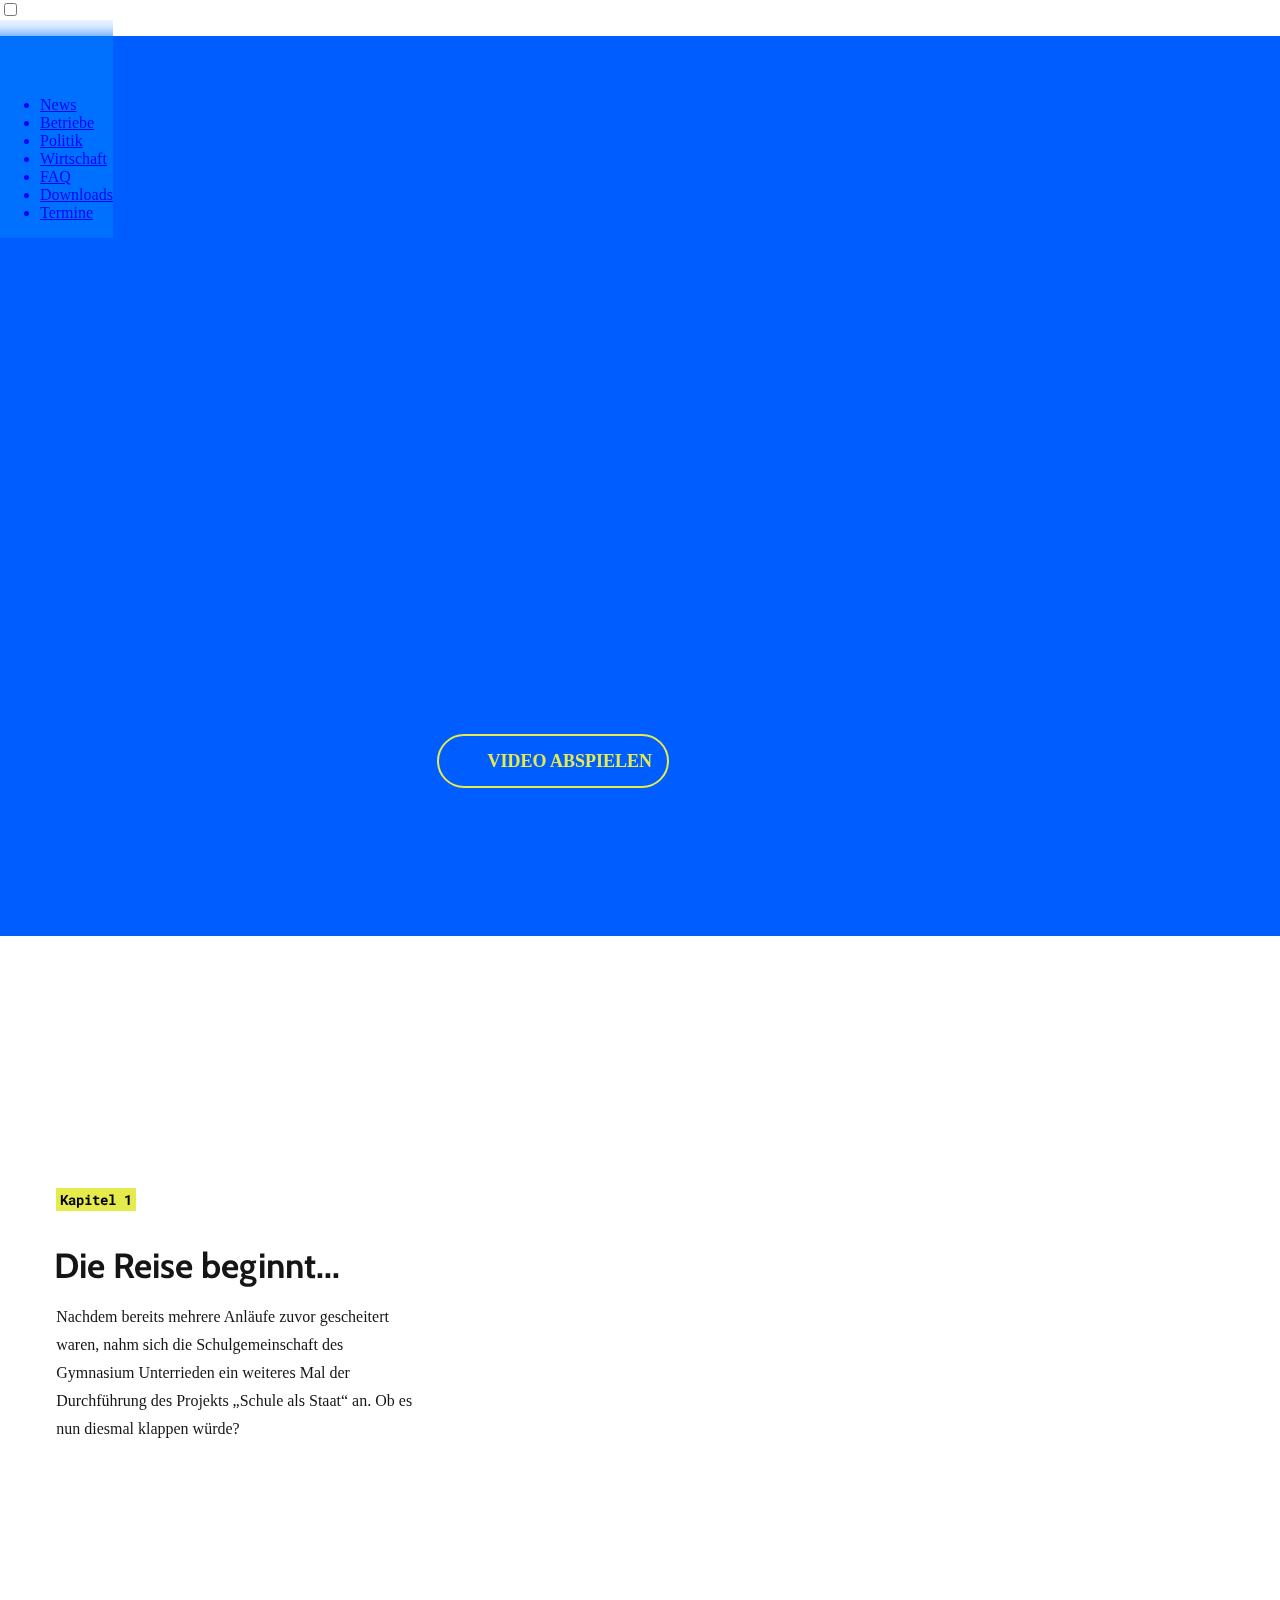
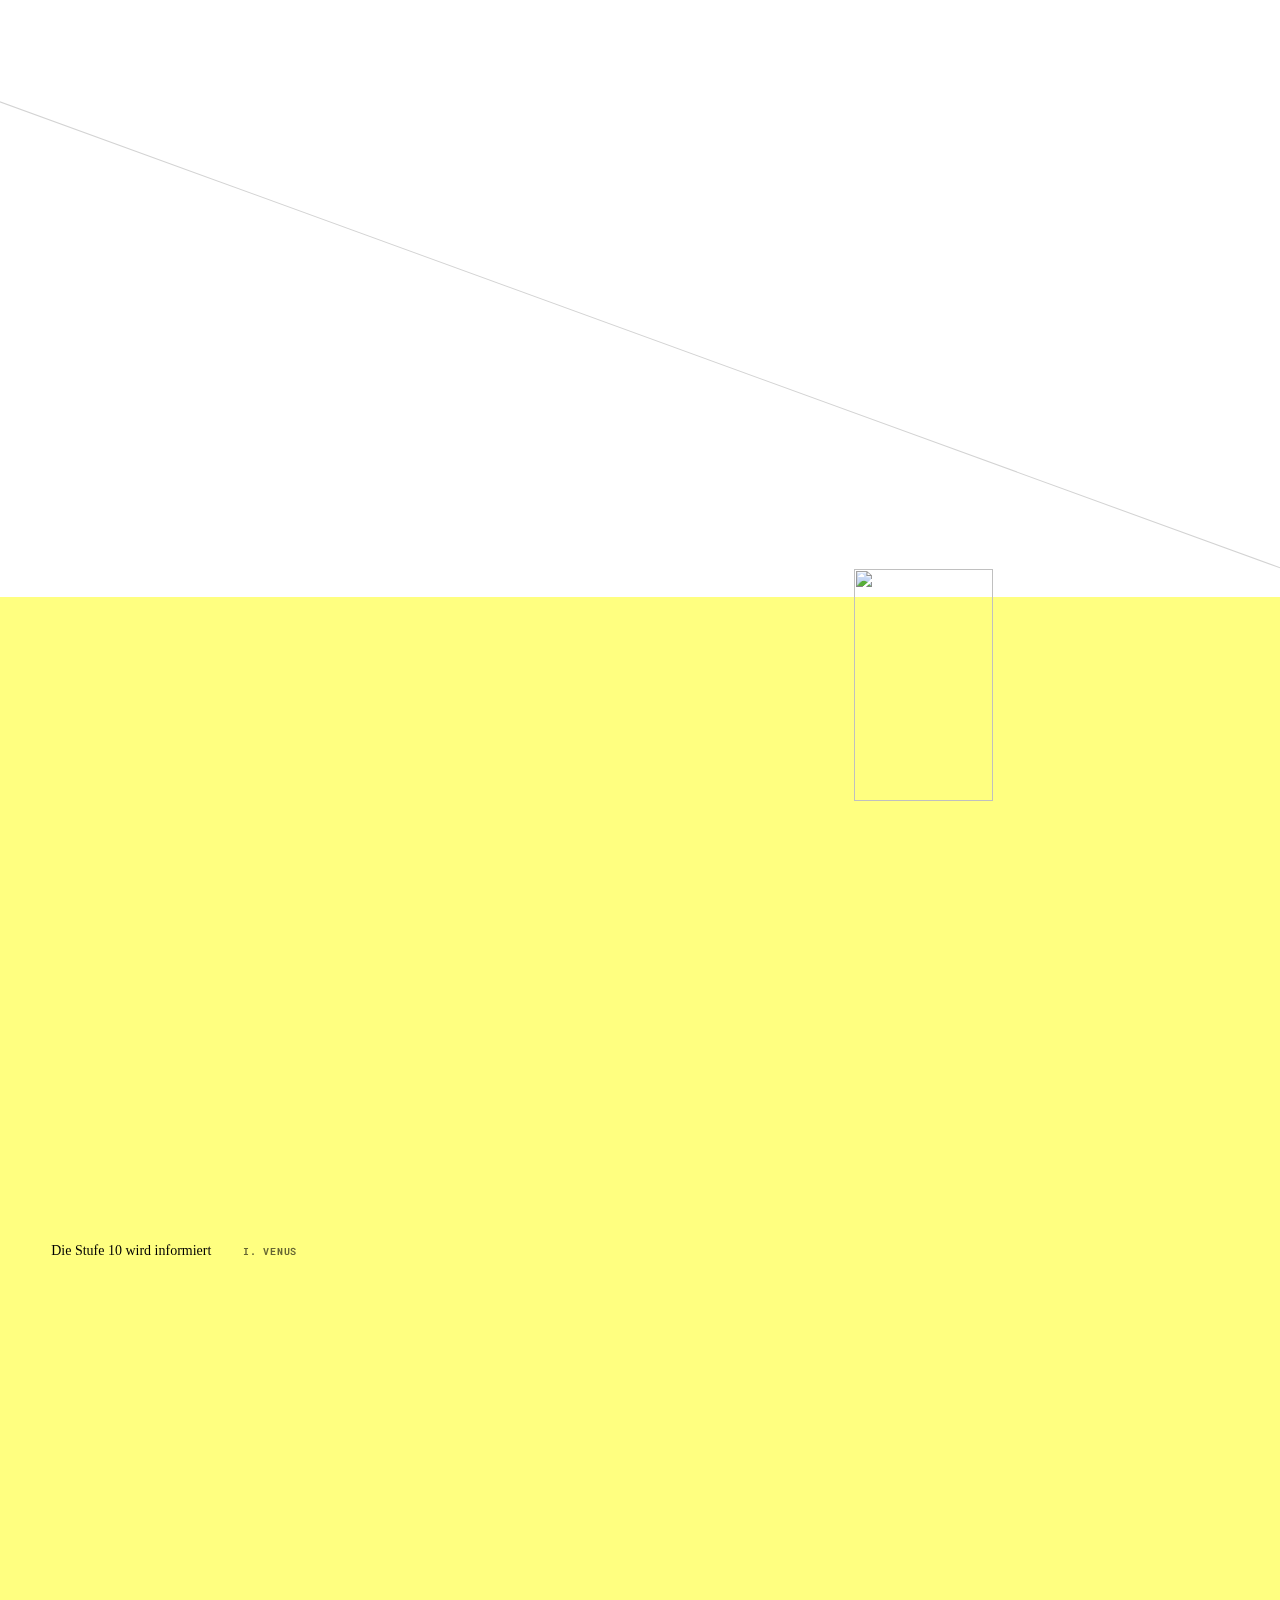
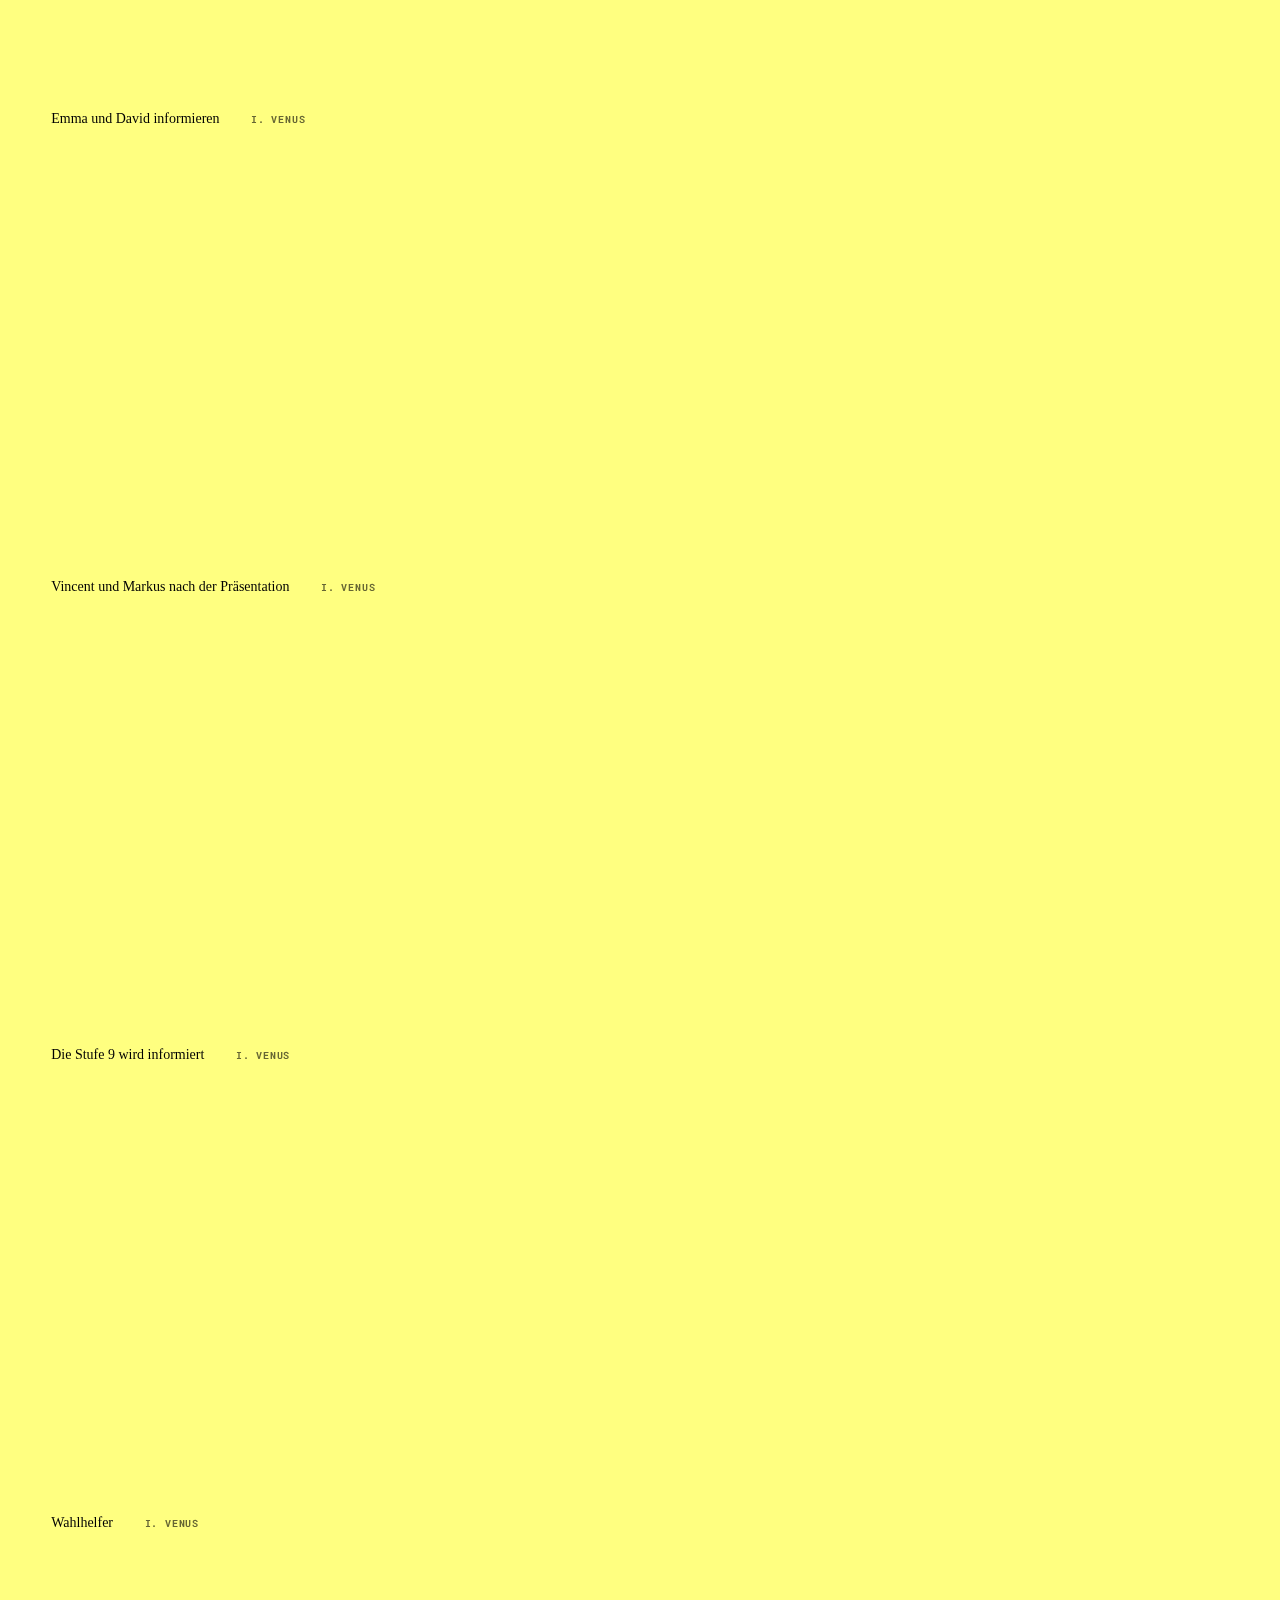
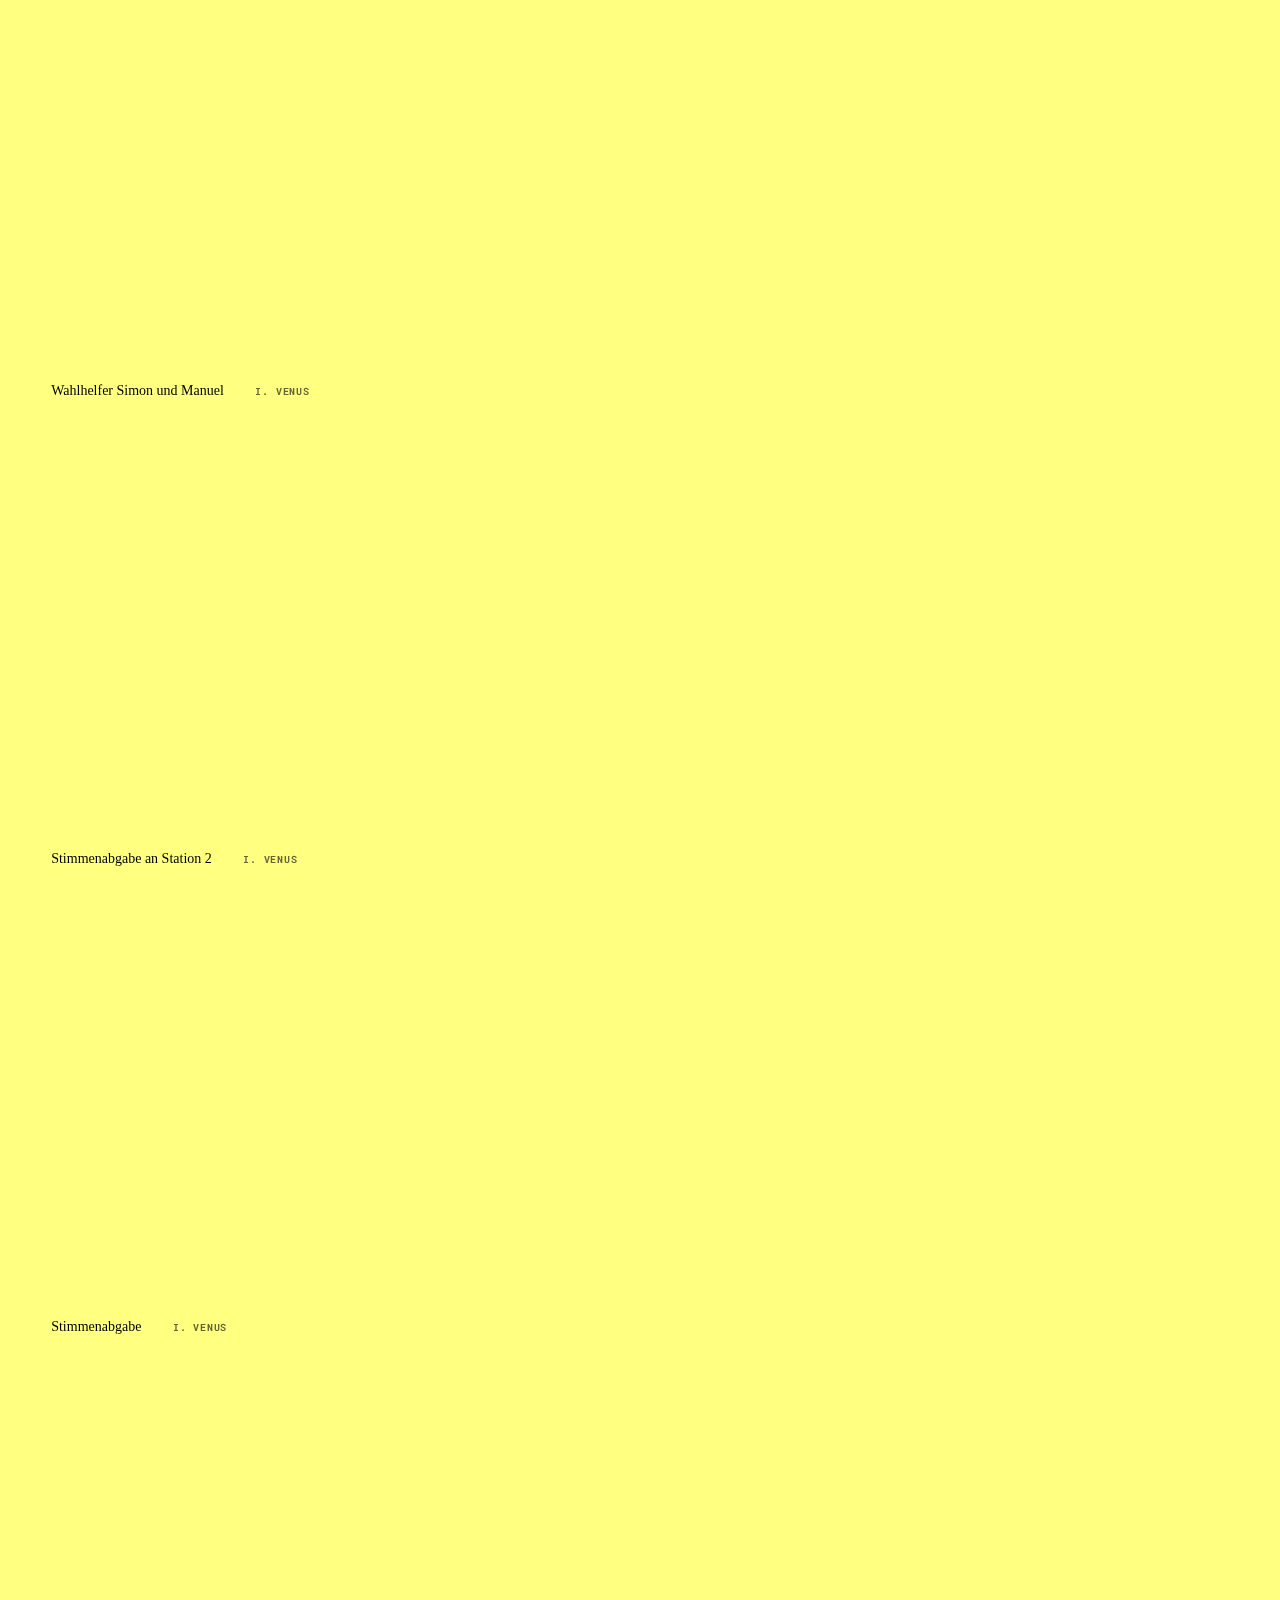
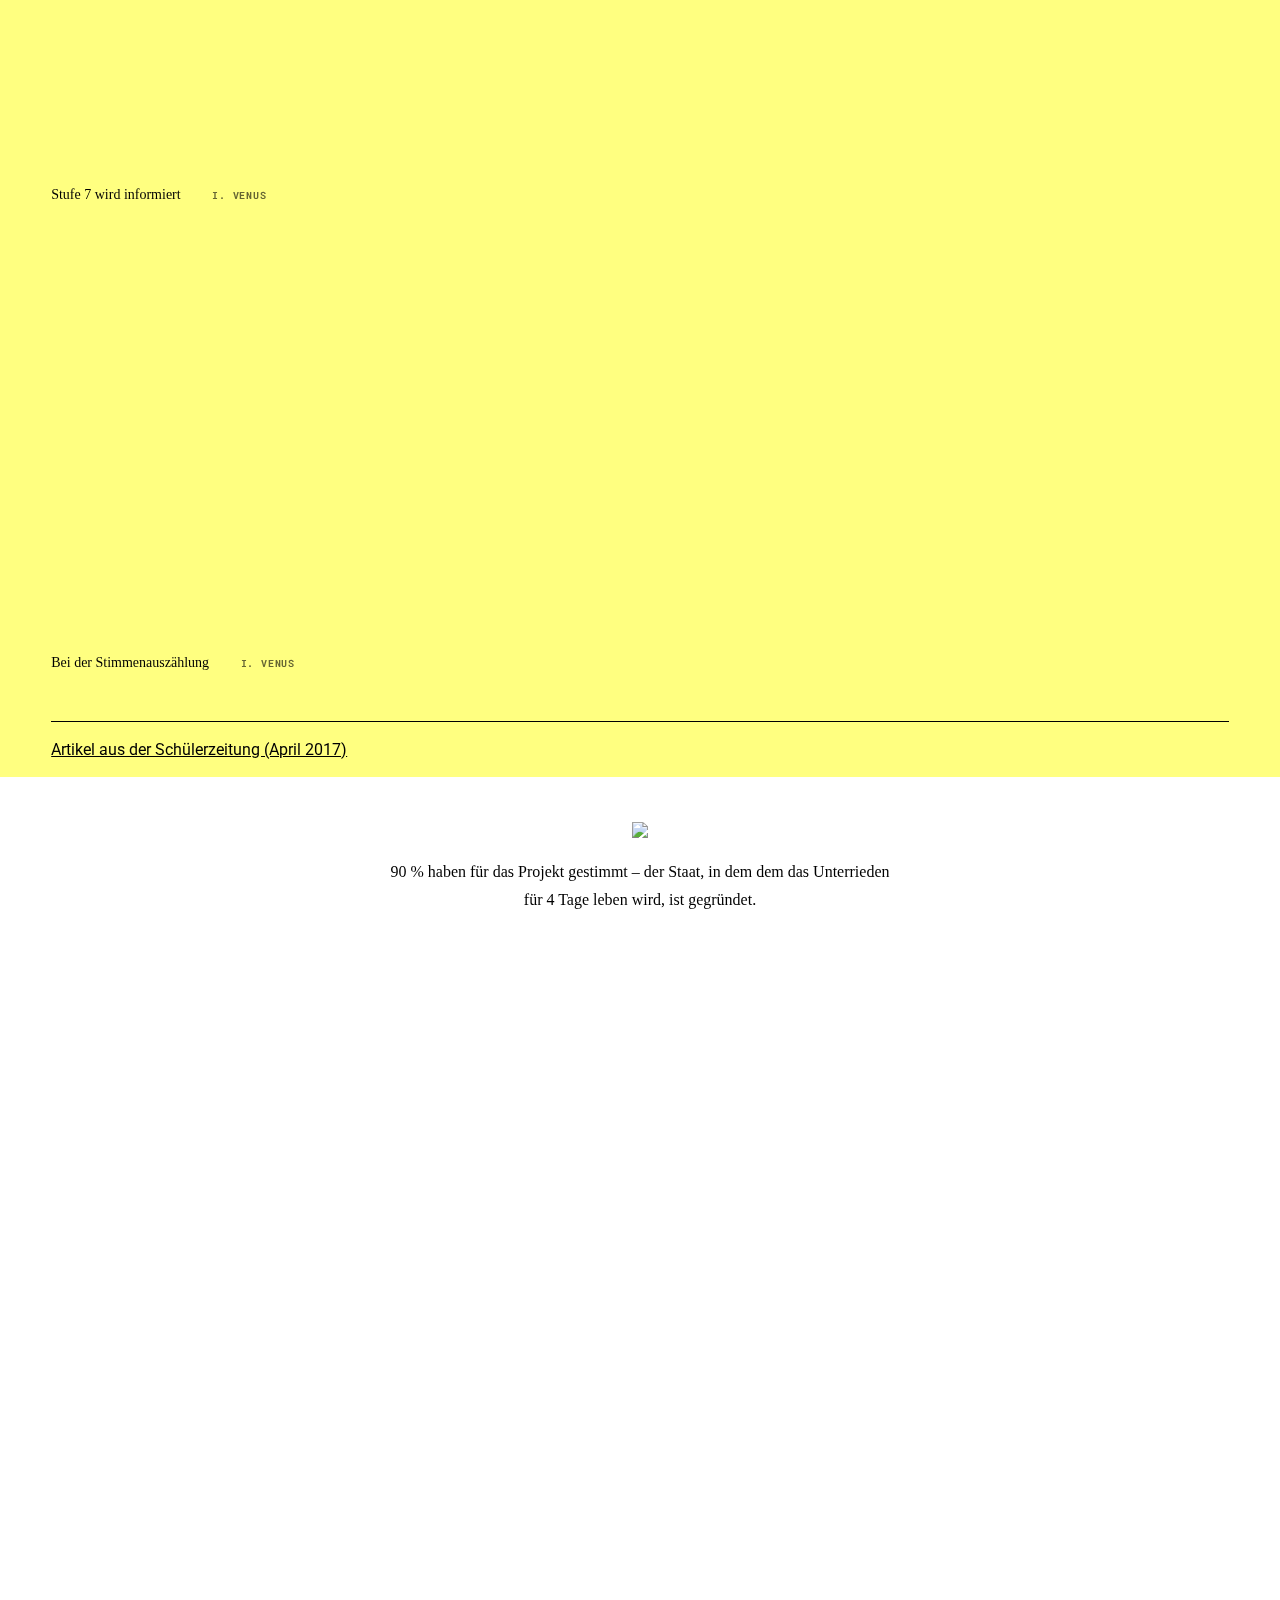
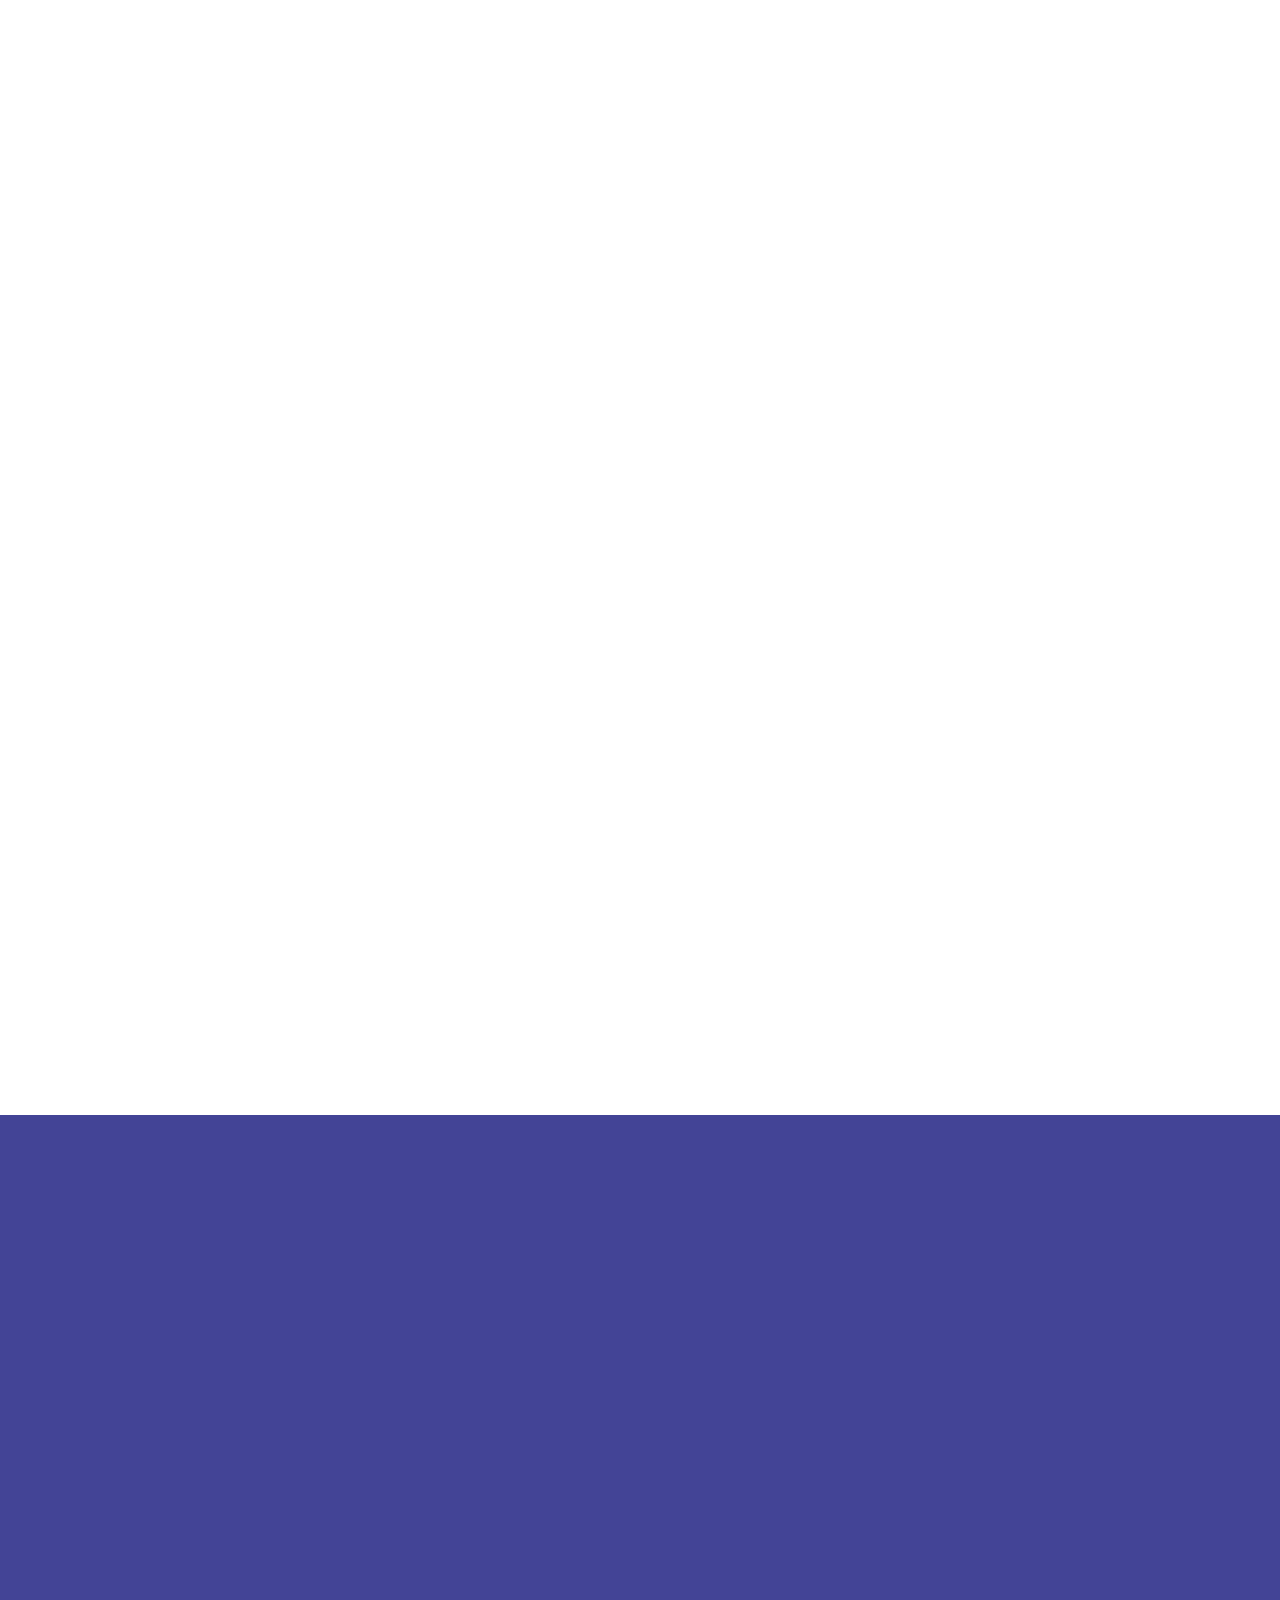
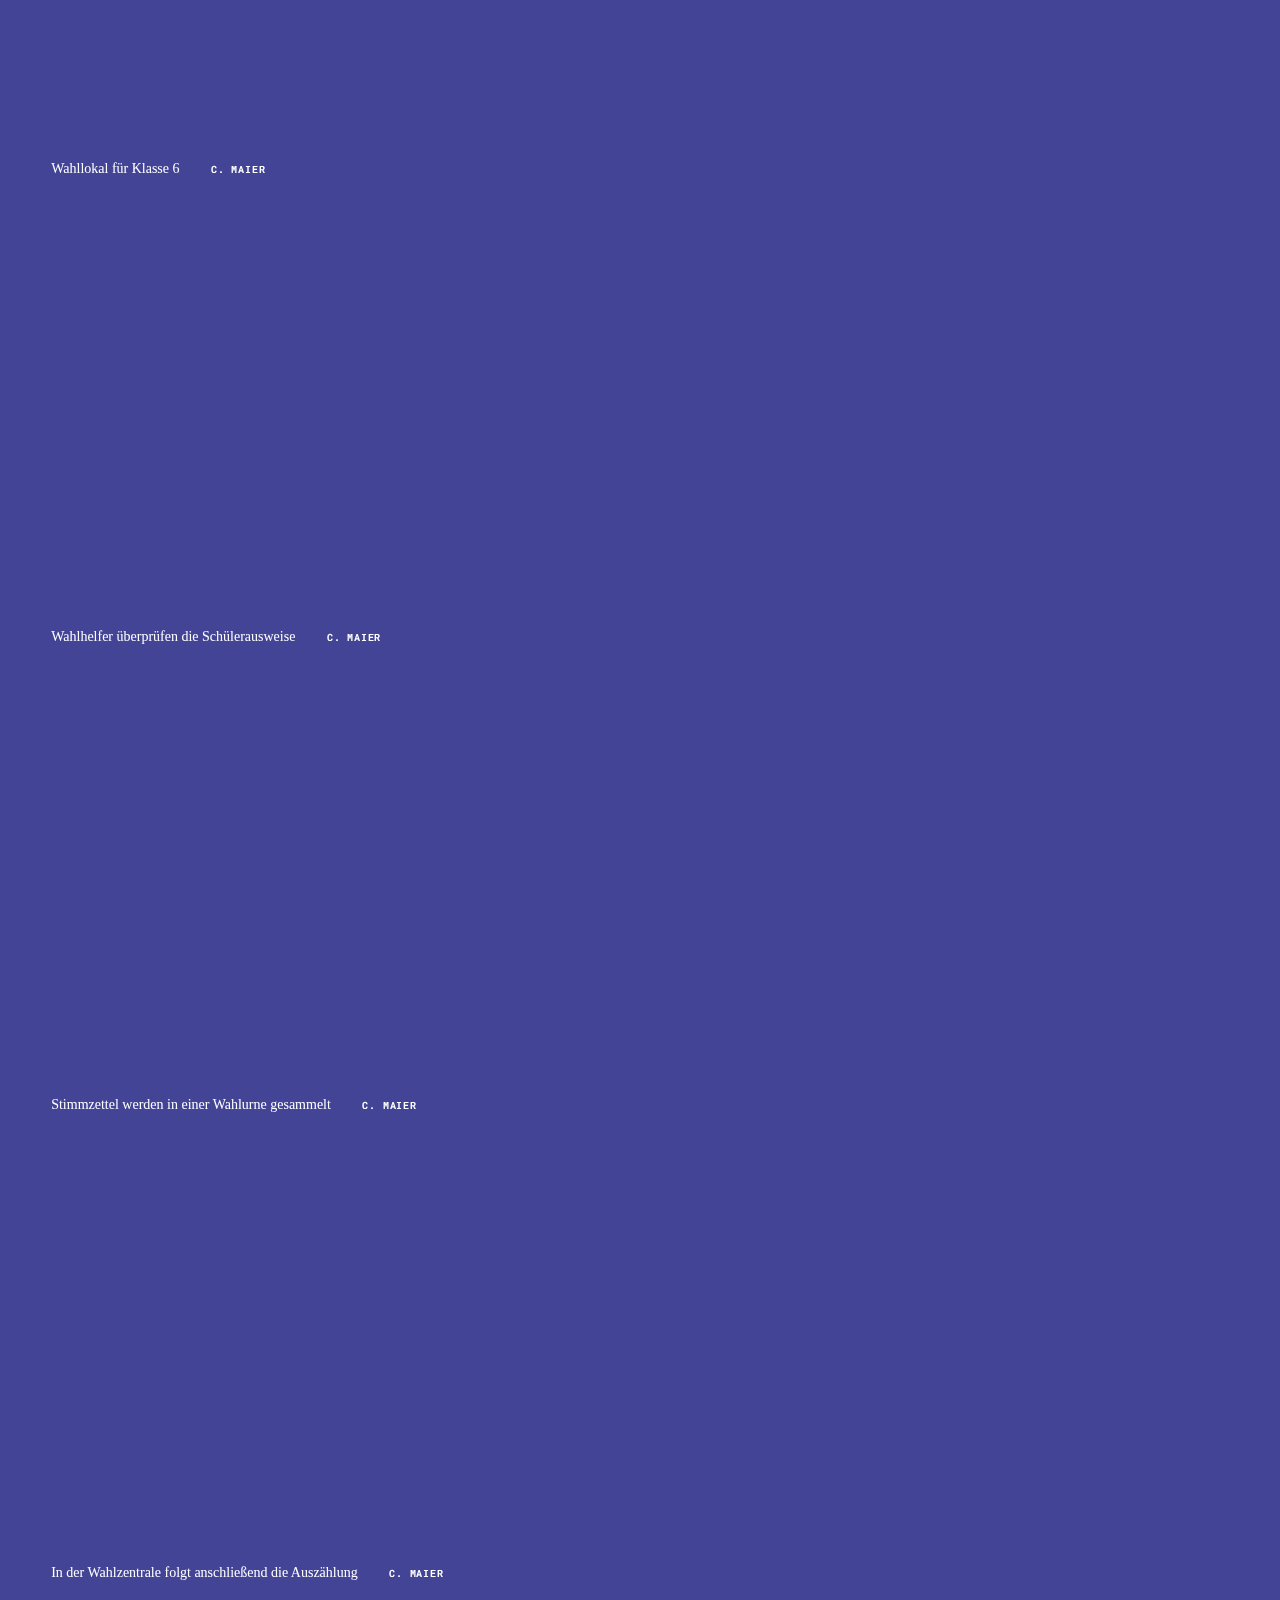
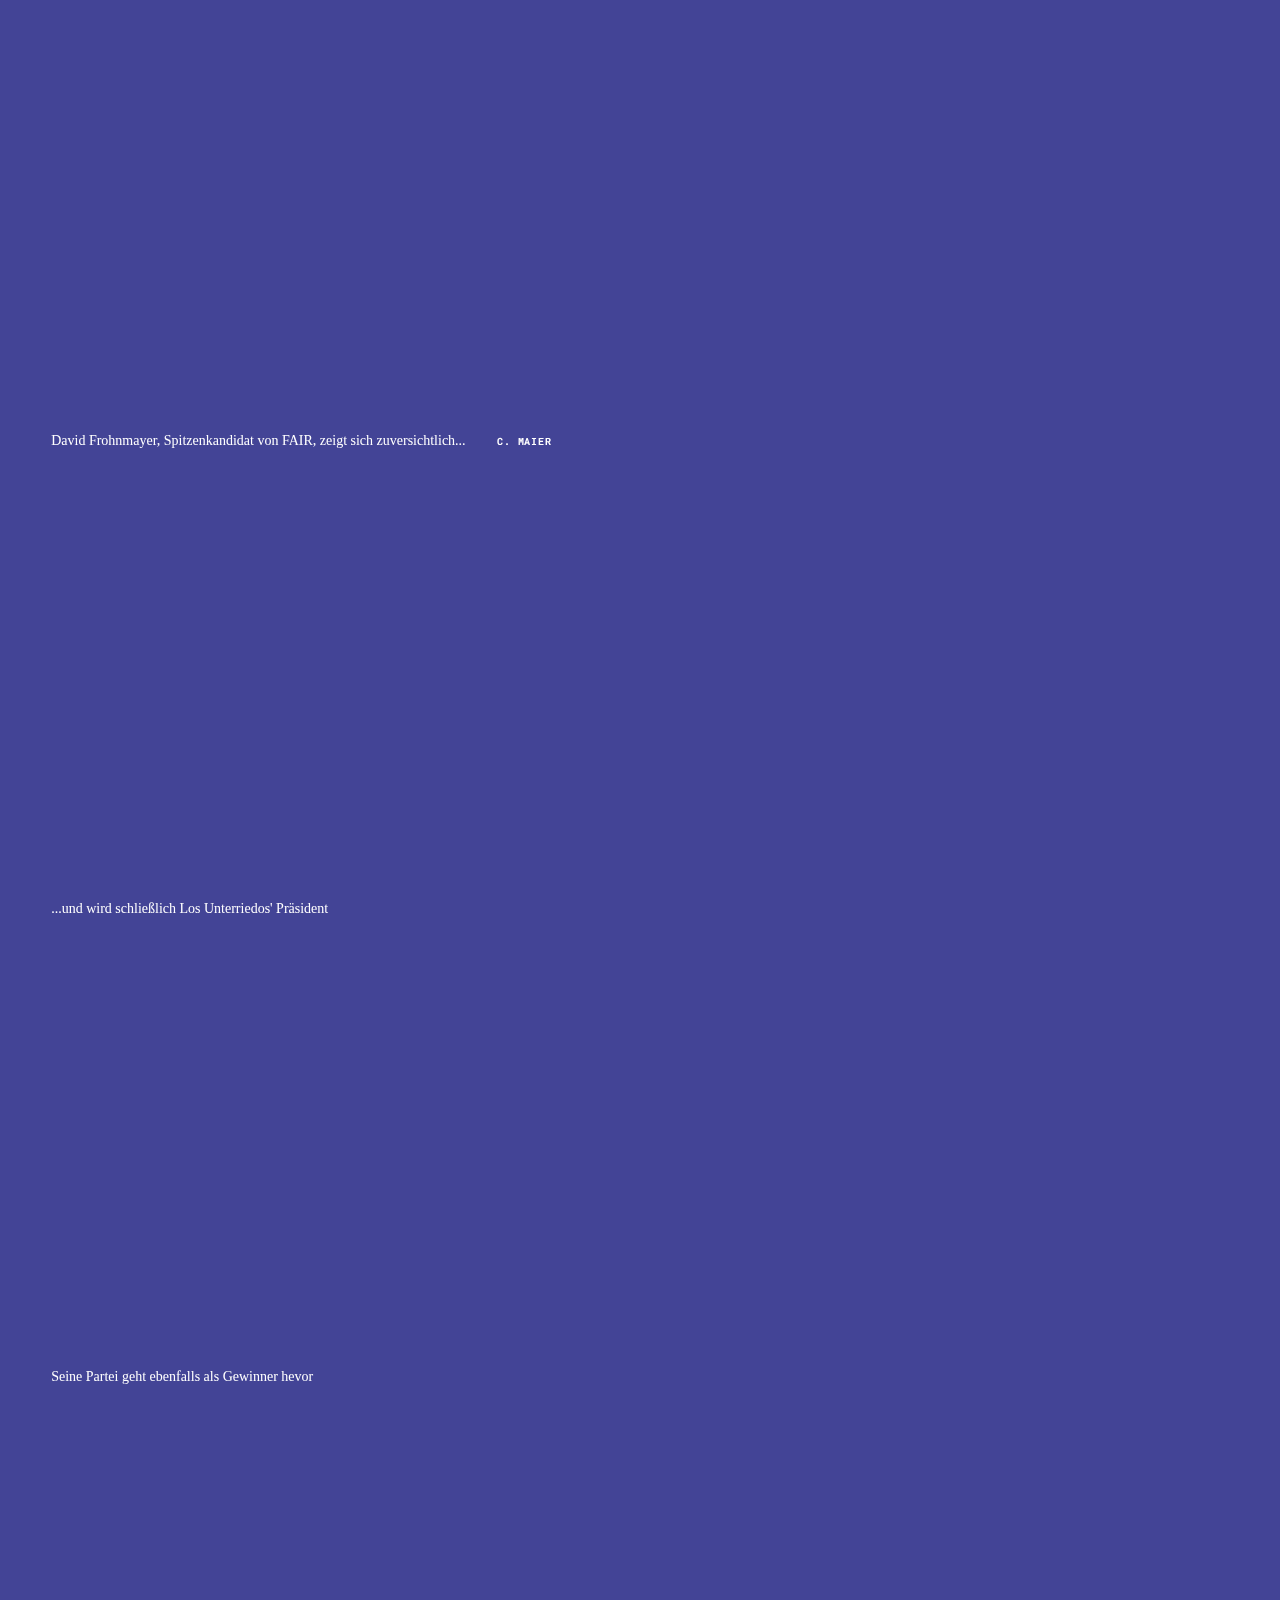
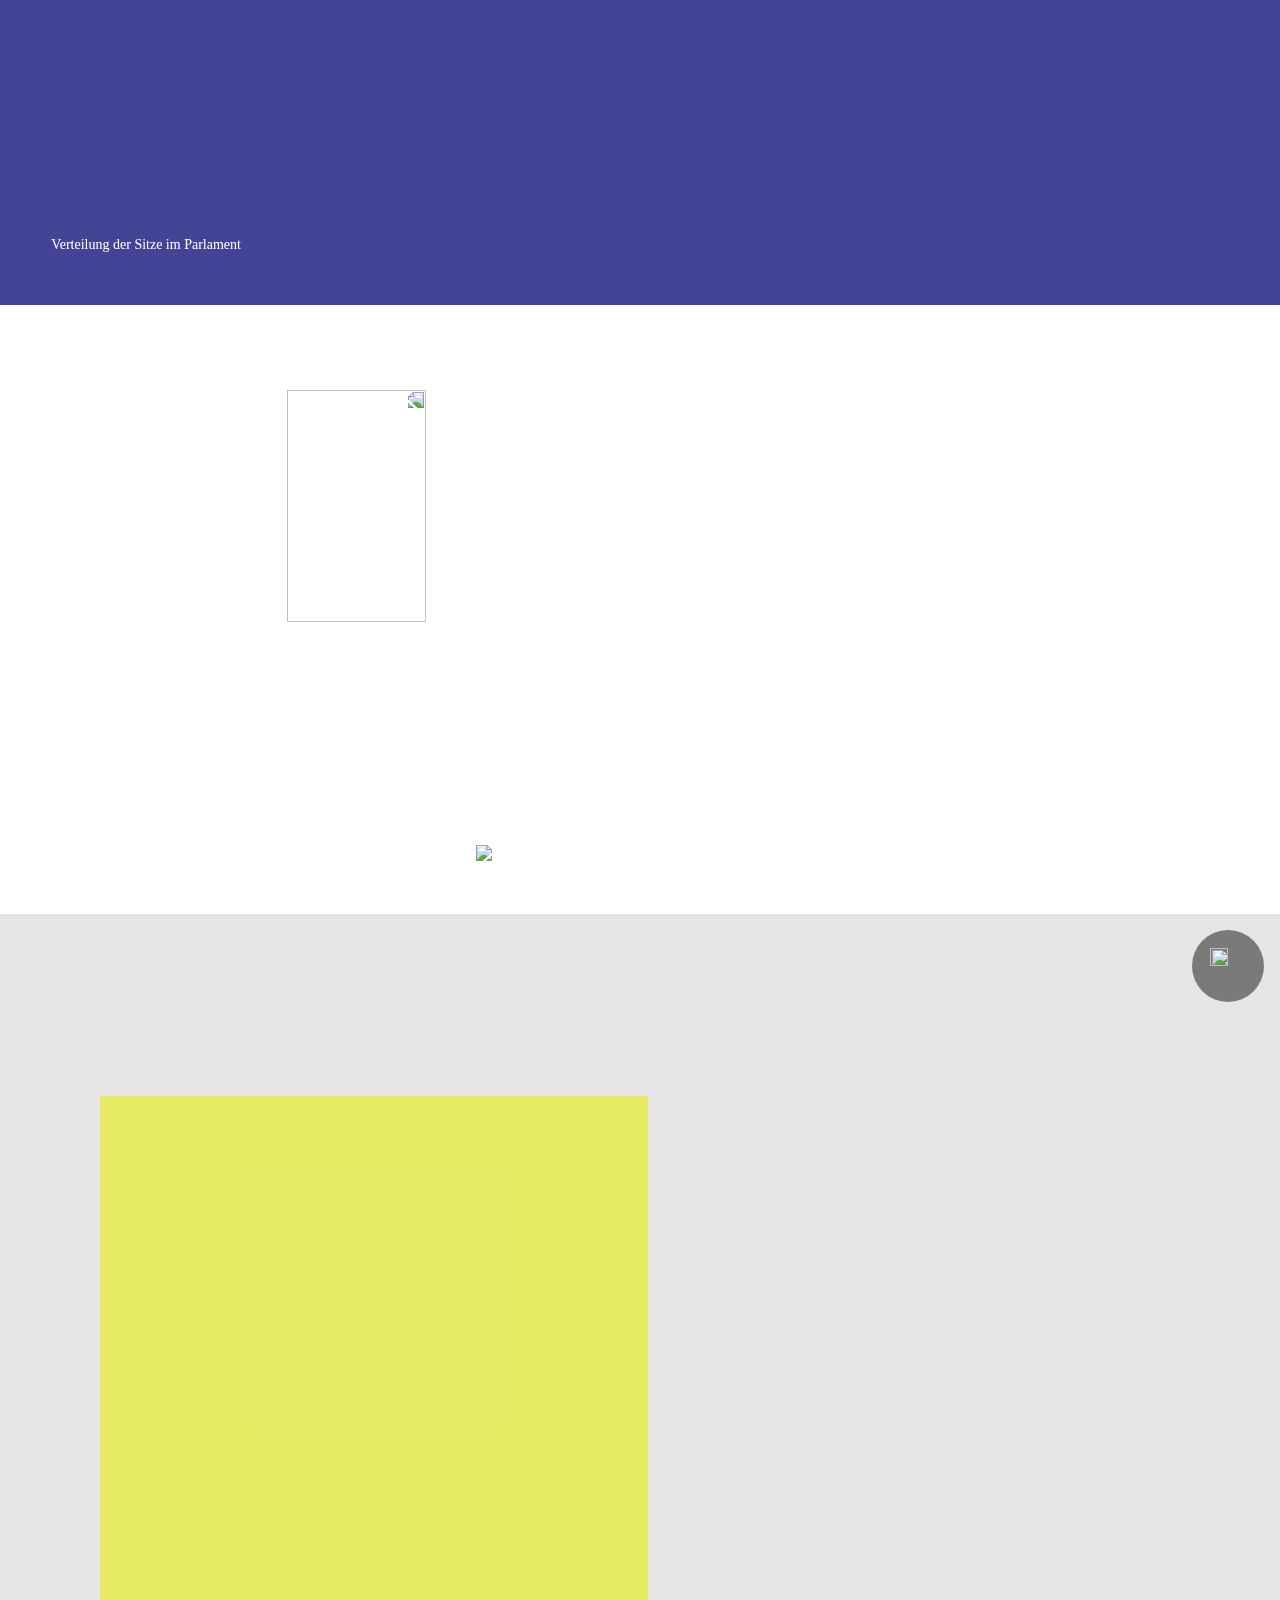
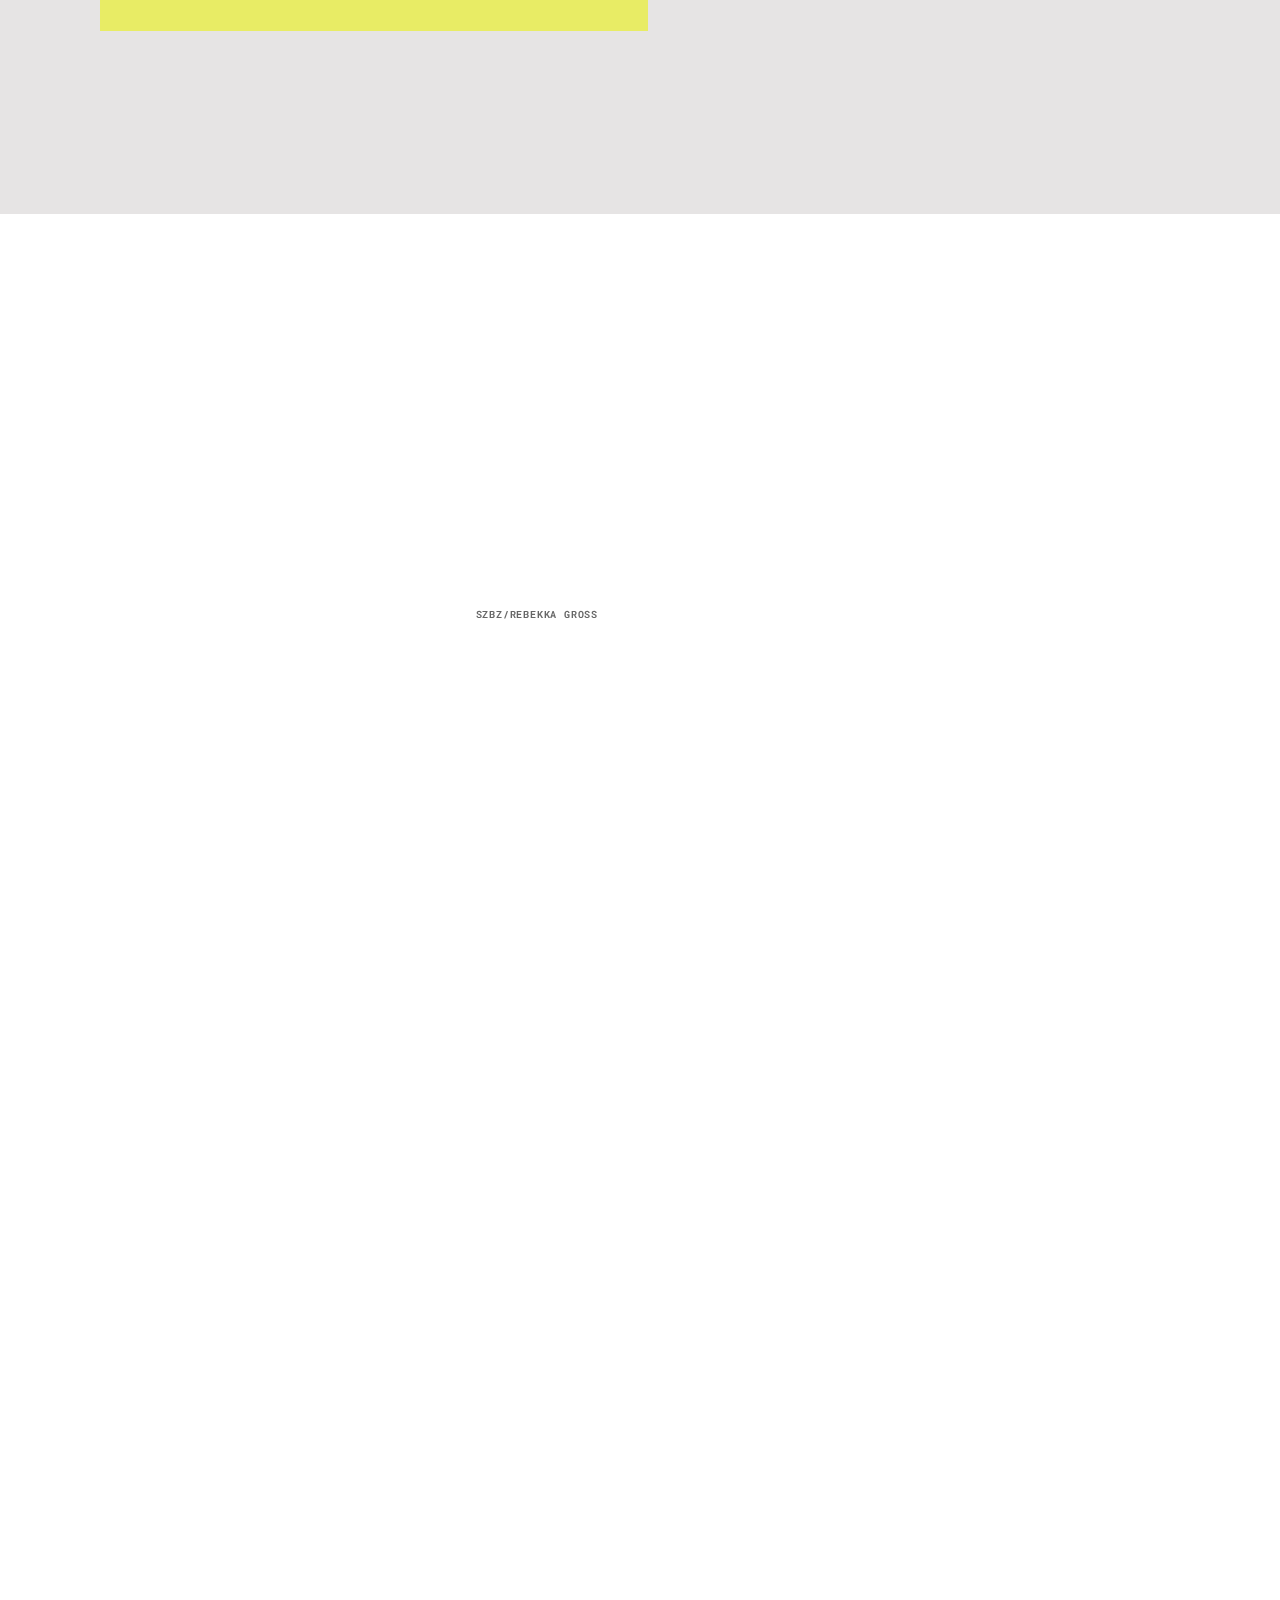
==== index.html @ 62331a27 "Update index.html" ====
<!DOCTYPE html>
<html lang="de-DE"><head>
    <meta charset="utf-8"/>
<link rel="dns-prefetch preconnect" href="https://u.jimcdn.com/" crossorigin="anonymous"/>
<link rel="dns-prefetch preconnect" href="https://assets.jimstatic.com/" crossorigin="anonymous"/>
<link rel="dns-prefetch preconnect" href="https://res.cloudinary.com/" crossorigin="anonymous"/>
<link rel="dns-prefetch preconnect" href="https://image.jimcdn.com" crossorigin="anonymous"/>
<link rel="dns-prefetch preconnect" href="https://fonts.jimstatic.com" crossorigin="anonymous"/>
<link rel="dns-prefetch preconnect" href="https://www.google-analytics.com" crossorigin="anonymous"/>
<meta name="viewport" content="width=device-width, initial-scale=1"/>
<meta http-equiv="X-UA-Compatible" content="IE=edge"/>
<meta name="description" content=""/>
<meta name="robots" content="index, follow, archive"/>
<meta property="st:section" content=""/>
<meta name="twitter:title" content="Rückblick"/>
<meta name="twitter:description" content="&amp;lt; Zurück zur Startseite Das war... Schule als Staat Gymnasium Unterrieden 18. – 21. Juli 2018 Video abspielen Video abspielen"/>
<meta name="twitter:card" content="summary_large_image"/>
<meta property="og:url" content="https://testlosunterriedos.jimdo.com/rückblick/"/>
<meta property="og:title" content="Rückblick"/>
<meta property="og:description" content="&amp;lt; Zurück zur Startseite Das war... Schule als Staat Gymnasium Unterrieden 18. – 21. Juli 2018 Video abspielen Video abspielen"/>
<meta property="og:type" content="website"/>
<meta property="og:locale" content="de_DE"/>
<meta property="og:site_name" content="Los Unterriedos | Schule als Staat am Gymnasium Unterrieden"/>
<meta name="twitter:image" content="https://image.jimcdn.com/app/cms/image/transf/dimension=1920x10000:format=jpg/path/se0cc33489ad718e6/image/ic3203d2f580c4d7a/version/1541103553/image.jpg"/>
<meta property="og:image" content="https://image.jimcdn.com/app/cms/image/transf/dimension=1920x10000:format=jpg/path/se0cc33489ad718e6/image/ic3203d2f580c4d7a/version/1541103553/image.jpg"/>
<meta property="og:image:width" content="1920"/>
<meta property="og:image:height" content="1281"/>
<meta property="og:image:secure_url" content="https://image.jimcdn.com/app/cms/image/transf/dimension=1920x10000:format=jpg/path/se0cc33489ad718e6/image/ic3203d2f580c4d7a/version/1541103553/image.jpg"/><title>Rückblick - Los Unterriedos | Schule als Staat am Gymnasium Unterrieden</title>
<link rel="shortcut icon" href="https://u.jimcdn.com/cms/o/se0cc33489ad718e6/img/favicon.png?t=1524250899"/>
    <link rel="alternate" type="application/rss+xml" title="Blog" href="https://testlosunterriedos.jimdo.com/rss/blog"/>    
<link rel="canonical" href="https://testlosunterriedos.jimdo.com/rückblick/"/>


    <style>html,body{margin:0}.hidden{display:none}.n{padding:5px}#cc-website-title a {text-decoration: none}.cc-m-image-align-1{text-align:left}.cc-m-image-align-2{text-align:right}.cc-m-image-align-3{text-align:center}</style>


        <link href="https://u.jimcdn.com/cms/o/se0cc33489ad718e6/layout/dm_56b6b00fdbbe931a6ce82eb8f4a7e3e5/css/layout.css?t=1536177784" rel="stylesheet" type="text/css" id="jimdo_layout_css"/>
<script>     /* <![CDATA[ */     /*!  loadCss [c]2014 @scottjehl, Filament Group, Inc.  Licensed MIT */     window.loadCSS = window.loadCss = function(e,n,t){var r,l=window.document,a=l.createElement("link");if(n)r=n;else{var i=(l.body||l.getElementsByTagName("head")[0]).childNodes;r=i[i.length-1]}var o=l.styleSheets;a.rel="stylesheet",a.href=e,a.media="only x",r.parentNode.insertBefore(a,n?r:r.nextSibling);var d=function(e){for(var n=a.href,t=o.length;t--;)if(o[t].href===n)return e.call(a);setTimeout(function(){d(e)})};return a.onloadcssdefined=d,d(function(){a.media=t||"all"}),a};     window.onloadCSS = function(n,o){n.onload=function(){n.onload=null,o&&o.call(n)},"isApplicationInstalled"in navigator&&"onloadcssdefined"in n&&n.onloadcssdefined(o)}     /* ]]> */ </script>     <script>
// <![CDATA[
onloadCSS(loadCss('https://assets.jimstatic.com/web.css.013a174ba92c33abd156773f63721118.css') , function() {
    this.id = 'jimdo_web_css';
});
// ]]>
</script>
<link href="https://assets.jimstatic.com/web.css.013a174ba92c33abd156773f63721118.css" rel="preload" as="style"/>
<noscript>
<link href="https://assets.jimstatic.com/web.css.013a174ba92c33abd156773f63721118.css" rel="stylesheet"/>
</noscript>
<link href="https://fonts.googleapis.com/css?family=Cabin:400,700&subset=latin,latin-ext" rel="stylesheet"/>


<link rel="apple-touch-icon" sizes="180x180" href="https://image.jimcdn.com/app/cms/image/transf/none/path/se0cc33489ad718e6/image/i6a58b9334a1093cc/version/1524253287/image.png"/>
<link rel="icon" sizes="192x192" href="https://image.jimcdn.com/app/cms/image/transf/none/path/se0cc33489ad718e6/image/ib6d4c20a4af47665/version/1524254906/image.png"/>
<link rel="icon" type="image/svg+xml" href="https://se0cc33489ad718e6.jimcontent.com/download/version/1524253647/module/8502456214/name/sharpie.svg" sizes="any"/>
<style>
/* <![CDATA[ */
.navigation-colors{background-color:hsla(0,0%,100%,.98);backdrop-filter: blur(10px);-webkit-backdrop-filter: blur(10px);}
.desktopmargin{margin-top:9rem!important;text-align:center!important;}
.j-text,.j-textWithImage{color:#151515!important;}
.footerstyle{font-size:0.8em;font-family:Cabin Condensed;text-align:left;}
.trenner{color:#999;}
.footerlink:hover{text-decoration:underline!important;text-decoration-color:currentcolor!important;text-decoration-style: solid!important;}
.jtpl-footer.footer-options{display:none!important;}
.j-nav-level-1{padding:12px 17px 12px 20px!important}
/*]]>*/
</style>

<link href="https://fonts.googleapis.com/css?family=Roboto+Mono:400,700&subset=latin" rel="stylesheet"/>
<link href="https://fonts.googleapis.com/css?family=Roboto:300i&subset=latin,latin-ext" rel="stylesheet"/>

<style>
/* <![CDATA[ */
:root{
    --header-font-family: Cabin
}
#cc-m-8532726214{background: url("https://res.cloudinary.com/unterrieden/image/upload/v1543757867/14310464_7106_1.jpg");}
.jtpl-background-area{background-color:white!important}
.jtpl-main{overflow:hidden!important}
@media screen and (min-width:768px){.jtpl-header{position:absolute;z-index:9999!important;}}
@media only screen and (min-width:768px){
.navigation-colors{background-color:hsla(0,0%,100%,.2);
/*blend-mode*/mix-blend-mode:overlay;transition:.1s ease-out;}
/*Wenn nav gehovert wird, wirds heller*/.navigation-colors:hover{mix-blend-mode:normal;transition:.1s ease-out;background-color:hsla(0,0%,100%,.9)}}

/*Zurück zur Startseite*/
@media screen and (min-width:768px){#zurueckStartseiteP{display:none;}}
@media screen and (max-width:767px){#zurueckStartseite{color: #e8ec57;text-transform: uppercase;font-size: 12px;font-weight: bold;}#zurueckStartseiteP{margin-left: calc(5px + 2.5%);padding-top: calc(5px + 2%);color:#e8ec57;font-weight:lighter;font-size:14px;}}


/*PLAYER BUTTON*/
@media screen and (max-width:767px){.desktopPlayer{display:none;}}
@media screen and (min-width:768px){.mobilePlayer{display:none;}}
.playerButton{
border-radius: 50px;
padding: 15px;
    color: #e6eb4c!important;
    border:2px solid #e6eb4c;
    font-size: 18px;
font-weight: bold;
text-transform: uppercase;
  animation: pulse 2s infinite;
  text-decoration: unset
}
.playerButton.playerButtonBlack{border:2px solid black;animation:unset!important}
.playerButton.playerButtonWhite{border:2px solid white;animation:unset!important}
@keyframes pulse {
  0% {
   
    box-shadow: 0 0 0 0 rgba(230, 235, 76, .7);
  }
  70% {
  
      box-shadow: 0 0 0 10px rgba(230, 235, 76, 0);
  }
  100% {

      box-shadow: 0 0 0 0 rgba(230, 235, 76, 0);
  }
}
.playerButtonMargin{margin-top:2.5em;}
.playerButton::before{
    display: inline-block;
    vertical-align: middle;
    margin-right: .2em;
    padding-bottom: .1em;
    width: 30px;
    height: 30px;
    content: '';
    background-size: 30px 30px;
    background-repeat: no-repeat;
    transition: transform .3s ease-in;
}
.playerButton.playerButtonYellow::before{background: url(https://res.cloudinary.com/unterrieden/image/upload/v1545170300/untitled_1.svg);background-size: 30px 30px;
background-repeat: no-repeat;}
.playerButton.playerButtonBlack::before{background: url(https://res.cloudinary.com/unterrieden/image/upload/v1546180318/baseline-play_arrow-24px_2.svg);background-size: 30px 30px;
background-repeat: no-repeat;}
.playerButton.playerButtonWhite::before{background: url(https://res.cloudinary.com/unterrieden/image/upload/v1546180318/baseline-play_arrow-24px_2.svg);filter:invert(100);background-size: 30px 30px;
background-repeat: no-repeat;}
@media screen and (min-width:768px){.playerButton:hover{color:transparent!important;}
.playerButton.playerButtonYellow:hover::before{
    transform:translateX(250%);transition:transform .4s ease-out;
}}
@media screen and (max-width){.player{display:none}}


@media screen and (min-width:768px){
#play,.player{
        position: absolute;
        width: 100%;
        height: 100vh;
        
        display: flex;
        justify-content: center;
        align-items: center;
        z-index:9999;
}
#play{top: 0;left: 0;}
#play:not(:target),.player:not(:target){
        opacity: 0;
        visibility: hidden;
        transition: opacity 1s, visibility 1s;
}

#play:target,.player:target {
        opacity: 1;
        visibility: visible;
        transition: opacity 1s, visibility 1s;

}

.videowrapper{
        z-index:2;
        height: 100vh;
        width:100vw;
}
.videowrapper iframe{position: relative;
        top: 0;
        left: 0;
        width: 100%;
        height: 100%;}
}

@media screen and (min-width:768px){
    .fullscreenWrapper{
        background-size: cover;
        position: absolute;
        width: 100%;
        height: 100vh;
        z-index:9999;
}
    .fullscreenWrapper1{background-image: url(https://res.cloudinary.com/unterrieden/image/upload/v1543757867/14310464_7106_1.jpg);}
}
.fullscreenTeaser{background-color:#e6e4e4;height:100vh}
#fullscreenTeaser1{background-image:url(https://res.cloudinary.com/unterrieden/image/upload/v1543757867/14310464_7106_1.jpg);margin-top:0!important}
#fullscreenTeaser2.lazyloaded,.fullscreenWrapper2.lazyloaded{background-image:url(https://res.cloudinary.com/unterrieden/image/upload/v1545571222/Tag%202/IMG_1880.jpg)}
#fullscreenTeaser3.lazyloaded,.fullscreenWrapper3.lazyloaded{background-image:url(https://res.cloudinary.com/unterrieden/image/upload/f_auto,w_2048/v1546257607/Tag%203/Besuch/37754816_10214475783825966_5008937641102540800_o-magic.jpg)}
#fullscreenTeaser4.lazyloaded,.fullscreenWrapper4.lazyloaded{background-image:url(https://res.cloudinary.com/unterrieden/image/upload/f_auto/v1546261181/Tag%204/Bild_12.jpg)}

@media screen and (max-width:768px){#fullscreenTeaser1{background-position:center}}

@media screen and (min-width:768px){#daybox2{background-color: RGBA(170,0,47,.9)}
#daybox1{background-color: RGBA(232, 236, 87, .9)}#daybox3{background-color:RGBA(5, 29, 103,.9)}#daybox4{background-color:RGBA(133, 197, 224, .9)}}

@supports (-webkit-backdrop-filter:blur(20px)){
    #daybox1{background-color: RGBA(232, 236, 87, .8)}
    #daybox2{background-color: RGBA(170,0,47, .8)}
    #daybox3{background-color:RGBA(5, 29, 103,.8)}
    #daybox4{background-color:RGBA(133, 197, 224, .8)}
}
.fullscreenTeaser{padding:0!important;background-size:cover!important;margin-top:275px}

#text:not(:target){opacity:0;visibility:hidden;transition:opacity .6s, visibility .6s;}
#text:target{opacity:1;visibility:visible;transition:opacity .6s, visibility .6s;}
#text {
	position: fixed;
	top: 0;
	left: 0;
	width: 100%;
	height: 100%;
	background: rgba(0,0,0,0.8);
	display: flex;
	justify-content: center;
	align-items: center;
    z-index:9999
}
    #textInhalt{
    position:fixed;
	background: #fff;
    height:85%;
    border-radius:5px;
    overflow:auto
}
@media screen and (min-width:768px){#textInhalt{width:60%}}

@media screen and (min-width:768px){
    .fullscreenWrapper:not(:target) {
        opacity: 0;
        visibility: hidden;
        transition: opacity 1s, visibility 1s;
}

    .fullscreenWrapper:target {
        opacity: 1;
        visibility: visible;
        transition: opacity 1s, visibility 1s;
    }
    .fullscreenLink{float:right}
    .fullscreenIcon{
        width: 50%;
        margin: auto;
        position: absolute;
        top: 0;
        left: 0;
        height: 50%;
        bottom: 0;
        right: 0;
    }
    .fullscreenIconBackground{
        background-color: rgba(51,51,51,0.6);
        border-radius:100%;
        margin: 1rem;
        width: 4.5rem;
        height: 4.5rem;
        position: relative;
        right: 0;
        top:0;
    }
}
@media screen and (max-width:767px){.fullscreenLink,.fullscreenWrapper{display:none}}

/*header auf mobil deaktiviert*/
@media screen and (max-width:767px){header{display:none;}}

/*ScrollButton auf mobil deaktiviert*/
@media screen and (max-width:767px){#scrollButtonHide{display:none}}


/*Seitenweite endlich entsperrt*/
.jtpl-content__inner{padding:0;max-width:100%;}

/*line-height*/
.text{line-height:1.75!important}

/*1. Sektion*/
#cc-m-8532726214{
padding:0!important;
height: 100vh;
background-size: cover;
background-color:#005dff;
background-blend-mode:multiply;
/*Animation*/
background-position: 0 0;
animation: bg 35s linear infinite alternate;
will-change:background-position;
/*(1/2) Titelüberschrift durch CSS Grid centern*/
}

@keyframes bg {
  to { background-position: bottom; }  
}

/*Internet Explorer Blur*/
@supports not (background-blend-mode: multiply){#edge{-webkit-backdrop-filter:blur(4px)}#scrollButtonHide{display:none}#cc-matrix-2225526514,#cc-m-8534735814,#cc-matrix-2225526614{opacity:1!important;}}

/*(2/2) Titelüberschrift durch flexbox centern*/
.inhalt{margin:auto;margin-top:35vh;}
@media screen and (max-width:767px){.inhalt{margin-left:calc(5px + 2.5%);margin-top:28vh;}}

/*Titelüberschrift*/
#daswar{font: 6em var(--header-font-family); color: white; margin-left: -.08em; margin-bottom: .1em;}
#schulealsstaat{font: 2.3em Cabin Condensed;}
#gusdatum{font: 1.4em Cabin Condensed}

/*Inhalte der Titelüberschrift auf mobile-Proportion*/
@media only screen and (max-width:404px){#daswar{font-size: 7rem!important;}#schulealsstaat{font-size:1.6em!important}#gusdatum{font-size:1.1em!important;}}


/*1. Sektion ist ganz oben am Rand ohne Abstand, breadcrumb hat dies verhindert*/
.jtpl-breadcrumb{margin:0;}


/*ANIMATION*/
#daswar{opacity:0;animation:titelanimation1 .5s  ease-out 3s forwards;will-change:opacity,transform}
@keyframes titelanimation1 {
    from{opacity:0; transform:translateY(-25px)}
    to{opacity:1;transform:none;}
}

#schulealsstaat{opacity:0;animation:titelanimation2 .7s ease-out 3.6s forwards;}
#gusdatum{opacity:0;animation:titelanimation2 .5s ease-out 4.3s forwards ;}
@keyframes titelanimation2{
    from{opacity:0;}
    to{opacity:1;}
}

@media screen and (min-width:768px){#scrollButton{opacity:0;animation-name:titelanimation3,titelanimation2;animation-duration: .6s;animation-timing-function: ease-in-out; animation-delay:3s; animation-direction:alternate-reverse,normal;animation-iteration-count: 32,1;animation-fill-mode:forwards;}}
@keyframes titelanimation3{
    from{transform:translateY(-15px);}
    to{transform:none;}
}

/*IntersectionObserver Animationen*/
#cc-matrix-2225526514,#cc-m-8534735814,#cc-matrix-2225526614,.mobileCarouselAnimation,#carusselAnimation,#cc-m-8538367014,.sideanimation,#cc-m-8538778814,.introductionText-animate,#cc-m-8572238014,#staatseroeffnung{opacity:0}
@media screen and (min-width:768px){
    .grid-item,.grid-item img.lazyload,.grid-item img.lazyloading,.fullscreenTeaser.lazyload,.fullscreenTeaser.lazyloading{opacity:0.001;}
    .grid-item img.lazyloaded,.fullscreenTeaser.lazyloaded{opacity:1}
    .grid-item img,.grid-item img.lazyloaded,.grid-item img.lazyloading,.grid-item img.lazyload,.fullscreenTeaser.lazyload,.fullscreenTeaser.lazyloading,.fullscreenTeaser.lazyloaded{transition:opacity .25s ease-out}
    .in-view-grid{animation:reveal .4s ease-out .2s forwards}
}

.in-view{animation:treppe .3s cubic-bezier(.01,.11,.24,1.13) .4s forwards;}
.sideanimation.in-view{animation:side .6s cubic-bezier(.01,.11,.24,1.13) .4s forwards;}
@media screen and (max-width:767px){
.lazyload,.lazyloading{
    animation:blink .8s infinite ease-in-out alternate;  
}}
@keyframes blink{
    from{opacity:1}
    to{opacity:.5}
}


@keyframes treppe{
    from{transform: translateY(75px);opacity:0;}
    to{transform:translateY(0);opacity:1;}
}
@keyframes side{
    from{transform: translateX(-90px);opacity:0;}
    to{transform:translateY(0);opacity:1;}
}

@keyframes reveal{
    from{transform: translateY(100px);opacity:0.001;}
    to{transform:translateY(0);opacity:1;}
}



/*ATTRIBUTION*/
.attributionIcon{height: 16px;width: 16px;display:inline-block;vertical-align:middle;opacity:.6;}
.attribution{display:inline-block;margin-left:8px;}
.attributionText{display:inline;font:bold 10px Roboto Mono;text-transform:uppercase;letter-spacing:.08em;color:rgba(0,0,0,.6);}
.white{color:white!important;}
.attributionIcon.whiteOne{filter:invert(100%)}


/*KAPITELNUMMERIERUNGEN*/
.kapitel{padding: 1px 6px;font-family: Roboto Mono;font-weight:bold;}
@media screen and (max-width:1366px){.kapitel{font-size:14px;padding:2px 4px!important;}}
#kapitel1{background-color: #e6eb4c;color:black;}
#kapitel2{background-color: #aa002f;color:white;}
#kapitel3{background-color: #051d67;color:white;}
#kapitel4{background-color: #85c5e0;color:white;}

/*KAPITELUEBERSCHRIFTEN*/
@media screen and (min-width:768px){.kapitelueberschrift{font-family:var(--header-font-family);font-weight:bold;margin-bottom:.1em;}}
@media screen and (min-width:768px) and (max-width:1366px){.kapitelueberschrift{font-size:2.2em;}#kapitelueberschrift1{margin-left: -.06em;}}
@media screen and (min-width:1367px){.kapitelueberschrift{font-size:3em;}#kapitelueberschrift1{margin-left: -.06em;}}

/*UNTERUEBERSCHRIFTEN*/
.unterueberschrift{font-family: var(--header-font-family); font-weight: bold; margin-left: -.06em; margin-bottom: .5em}
@media screen and (min-width:1367px){.unterueberschrift{font-size:2.2em;}}
@media screen and (max-width:1366px){.unterueberschrift{font-size:1.6em!important}} 


/*MINIUEBERSCHRIFTEN*/
.miniueberschrift{font:1.4em var(--header-font-family);font-weight:bold;margin-bottom:.3em;}

/*ARTIKELUEBERSCHRIFTEN*/
.artikelueberschrift{font-family:Cabin Condensed;color:#112631 !important;font-size:24px;margin-bottom:.1em;}
.artikellink{color:inherit!important;}



/*MOBILEPADDING*/
@media screen and (max-width:767px){.mobilepadding{padding:0 2.5%!important;}}

/*LINKSTYLING*/
a{color:none!important}



/* === DIE REISE BEGINNT === */


/*Padding von 'die Reise beginnt'*/
@media screen and (min-width:768px){#cc-m-8534735314{padding:0 4vw!important;}}
@media screen and (max-width:767px){#cc-m-8534735314{padding:0 2.5%!important;}}

/*Alignment von Titelbox 'Die Reise Beginnt...*/
@media screen and (min-width:768px){#cc-m-8534741014{margin-bottom:.8em;}}


/*Mobile-Style Die Reise beginnt*/
@media screen and (max-width:767px){#cc-m-8534741014{display:none}#cc-m-8536279914{margin-bottom:1em;}.mobileKapitelueberschrift{font:2.2em var(--header-font-family)!important; font-weight: bold!important; margin-left: -.06em; margin-bottom: .1em;margin-top:.1em;}}
/*die Reise begin. in der Mitte wird auf mobile nicht gezeigt*/
@media screen and (min-width:768px){#cc-m-8536279914{display:none}}/*d.R.b. am Anfang/links wird auf Desktop nicht gezeigt*/

/*Verschiebung der Bilder (Y-Achse)*/
@media screen and (min-width:1025px){#cc-matrix-2225526614{margin-top:24em}}
@media screen and (min-width:768px) and (max-width:1024px){#cc-matrix-2225526614{margin-top:29em;}}

/*FIGCAPTION STYLING*/
figcaption{font-size: 14px;color: #5f5f5f;line-height:1.5!important;font-weight:300!important;color:#4f4f4f}
.cc-imagewrapper figcaption{margin-top:.5em!important}
@media screen and (max-width:767px){figcaption{margin-bottom:1em!important}.cc-imagewrapper figcaption{margin-bottom:.5em!important}.lazyloadcaption{padding-left:calc(2.5% + 5px)!important;color:black;}}
.figcaptioncarousel{color:black;margin-top:.3em;display:inline;}
.figcaptioncarousel2{color:white;margin-top:.3em;display:inline;}
.figcaptionrow{text-align:center;}
/*]]>*/

/*ALLE MOBILBILDER FULLSCREEN*/
@media screen and (max-width:500px){.cc-imagewrapper img{margin-left: calc(-2.5% + -8px);margin-right: calc(-2.5% + -8px)!important;max-width:100vw!important;}}
/*auf tabletformat wird ficaption gecentert anstatt volle weite*/@media screen and (min-width:471px) and (max-width:767px){figcaption{margin:auto;min-width:0!important;}}

/*Lightbox deaktiviert – bilder auf fullscreen*/
@media screen and (max-width:500px){.lazyload,.lazyloading,.lazyloaded{
    width: 100vw;
    height: auto;
    min-height:150px;
}}






/*PFEIL*/
@media screen and (min-width:768px){.arrowOne{float:right;margin-right:22vw;height:232px;width:139px;margin-top:.3em;margin-bottom: -5em;}.arrowOneMirror{float:left;margin-left:22vw;margin-right:0;transform:scaleX(-1);margin-top:5em;}}
@media screen and (max-width:767px){#arrowOneMobile{float:right;height:245px;transform:scale(.9)}#mobileArrowTwo{transform: scaleX(-1) rotate(-30deg);margin-right: 3em;margin-bottom: 1em}}




/* === DIE REISE BEGINNT – SEITE 2 === */

/*MOBILE lazyLoad Intersection Observer Bilder*/
@media screen and (min-width:768px){#cc-m-8537107114{display:none;}}/*auf desktop nicht angezeigt, flickity klärt schon*/
@media screen and (max-width:767px){#cc-m-8535806214,#cc-m-8570837214{display:none;/*auf mobile flickity nicht angezeigt*/;}#cc-m-8537107114{padding:0;}}
    

/*LINKICON*/

    

/*CAROUSEL STYLING*/
.main-carousel:after,.main-carousel2:after {
  content: 'flickity';
  display: none;
}

@media screen and ( max-width: 767px ) {
  .main-carousel:after, main-carousel2:after {
    content: '';
  }
}

@media screen and (min-width:768px){
.carousel-cell-image {
  transition: opacity 0.4s;opacity: 0;margin-right:15px;height:447px;box-shadow: 2px 2px 6px rgba(32, 33, 36, 0.28);display:block; }
.flickity-enabled .carousel-cell:last-of-type .carousel-cell-image{margin-right:0;}
  .carousel-cell-image.flickity-lazyloaded,.carousel-cell-image.flickity-lazyerror {opacity: 1;}
  
.is-fullscreen .carousel-cell-image {
  height: 600px!important;
}
.is-fullscreen .figcaptioncarousel{color:white;}


.flickity-enabled{position:relative}
.flickity-enabled:focus{outline:0}
.flickity-viewport{overflow:hidden;position:relative;height:100%}
.flickity-slider{position:absolute;width:100%;height:100%;display: flex;align-items: center;justify-content: center;}
.flickity-enabled.is-draggable{-webkit-tap-highlight-color:transparent;tap-highlight-color:transparent;-webkit-user-select:none;-moz-user-select:none;-ms-user-select:none;user-select:none}
.flickity-enabled.is-draggable .flickity-viewport{cursor:move;cursor:-webkit-grab;cursor:grab}
.flickity-enabled.is-draggable .flickity-viewport.is-pointer-down{cursor:-webkit-grabbing;cursor:grabbing}
.flickity-button{position:absolute;background:#fff;border:none;color:#333;transition: box-shadow .28s cubic-bezier(.4,0,.2,1),opacity 0.2s;box-shadow: rgba(0, 0, 0, 0.2) 0px 3px 5px -1px, rgba(0, 0, 0, 0.14) 0px 6px 10px 0px, rgba(0, 0, 0, 0.12) 0px 1px 18px 0px}
.flickity-button:hover{background:#e9e9e9;cursor:pointer}
.flickity-button:disabled{opacity:0;transition: opacity 0.2s;cursor:auto;pointer-events:none}
.flickity-button-icon{fill:#333}
.flickity-prev-next-button{top:50%;width:44px;height:44px;transform:translateY(-50%);border-radius:50%}
.flickity-prev-next-button.previous{left:-22px}
.flickity-prev-next-button.next{right:-22px}
.is-fullscreen .flickity-prev-next-button.previous{left:25px;}
.is-fullscreen .flickity-prev-next-button.next{right:25px;}
.flickity-rtl .flickity-prev-next-button.previous{left:auto;right:10px}
.flickity-rtl .flickity-prev-next-button.next{right:auto;left:10px}
.flickity-prev-next-button .flickity-button-icon{position:absolute;left:20%;top:20%;width:60%;height:60%}
.flickity-page-dots{position:absolute;width:100%;bottom:-25px;padding:0;margin:0;list-style:none;text-align:center;line-height:1}
.flickity-rtl .flickity-page-dots{direction:rtl}
.flickity-page-dots .dot{display:inline-block;width:10px;height:10px;margin:0 8px;background:#333;border-radius:50%;opacity:.25;cursor:pointer}
.flickity-page-dots .dot.is-selected{opacity:1}


/*FULLSCREEN*/
.flickity-enabled.is-fullscreen {
  position: fixed;
  left: 0;
  top: 0;
  width: 100%;
  height: 100%;
  background: hsla(0, 0%, 0%, 0.9);
  padding-bottom: 35px;
  z-index: 1;
 /* padding-left:3vw;
  padding-right:3vw;*/
}

.is-fullscreen .carousel-cell:first-of-type{padding-left:4vw;}
.is-fullscreen .carousel-cell:last-of-type{padding-right:4vw;}

.flickity-enabled.is-fullscreen .flickity-page-dots {
  bottom: 10px;
}

.flickity-enabled.is-fullscreen .flickity-page-dots .dot {
  background: white;
}

/* prevent page scrolling when flickity is fullscreen */
html.is-flickity-fullscreen {
  overflow: hidden;
}

/* ---- flickity-fullscreen-button ---- */

.flickity-fullscreen-button {
  display: block;
  right: 10px;
  top: 10px;
  width: 24px;
  height: 24px;
  border-radius: 4px;
}

/* right-to-left */
.flickity-rtl .flickity-fullscreen-button {
  right: auto;
  left: 10px;
}

.flickity-fullscreen-button-exit { display: none; }

.flickity-enabled.is-fullscreen .flickity-fullscreen-button-exit { display: block; }
.flickity-enabled.is-fullscreen .flickity-fullscreen-button-view { display: none; }

.flickity-fullscreen-button .flickity-button-icon {
  position: absolute;
  width: 16px;
  height: 16px;
  left: 4px;
  top: 4px;
}
}
  

#cc-m-8535806214{padding:50px 4vw 0!important;}
#cc-m-8535806214{background-color:#ffff80;}
#cc-m-8570837214{background-color:#434496;padding:50px 4vw!important;}
#cc-m-8571927014{background-color:#434496;padding-top:35px;padding-bottom:5px;}
@media screen and (max-width:767px){#cc-m-8571927014{padding: 35px 5px 5px 0;}}
#cc-m-8537107114{background-color:#ffff80;padding-top:35px;padding-bottom:5px;}

/*Padding des 2. Abschnitts*/

@media screen and (min-width:768px){#cc-m-8536534614,#cc-m-8537128414{padding:0 12vw !important;}}
@media screen and (max-width:767px){#cc-m-8536534614,#cc-m-8537128414,.mobilcarouseltext{padding:0 calc(2.5% + 5px) !important;}}

/*Collapsible*/
#cc-m-8538554314{padding:0!important;}
.collapsible {
  background-color: #ffff80;
  color: black!important;
  cursor: pointer;
  padding: 18px 4vw;
  width: 100%;
  border: none;
  outline: none;
  font:16px Roboto;
  width: 100%;
  box-sizing: border-box;
  display:block

}
.closeButton{position: fixed;
top: 0;
left: 0;
right: 0;
bottom: 0;}


@media screen and (max-width:767px){.content{padding: 0 calc(2.5vw + 5px) !important;}.collapsible{padding:18px 4vw 13px !important;border-top:1px solid;}.left-row{margin:1em 0}}

@media screen and (min-width:768px){.left-row{padding:3.5em;margin:auto}}

.collapsible:after {
    content: url('https://se0cc33489ad718e6.jimcontent.com/download/version/1535627466/module/8538558114/name/baseline-add-24px%281%29.svg'); 
    font-size: 13px;
    float: right;
    margin-left: 5px;
}
.active:after {
    content: url('https://se0cc33489ad718e6.jimcontent.com/download/version/1535627552/module/8538560214/name/baseline-remove-24px.svg')
}


/*Text der nach einem Pfeil kommt*/
.arrowText{margin: auto;}
@media screen and (min-width:768px){.arrowText{width:515px;text-align:center;margin-top:1em;}}




/* === 2. KAPITEL ===*/

/*Padding*/
@media screen and (min-width:768px){#cc-m-8536961714{padding:0 4vw!important;}}
@media screen and (max-width:767px){#cc-m-8536961714{padding:0 2.5%!important;}}
#cc-m-8538367014{padding:0 8vw !important;}
@media screen and (max-width:767px){#cc-m-8538778614{padding:0 12vw!important;}}
#cc-m-8538778614{padding:0 12vw!important;}

/*Staatssymbole*/
#cc-m-imagesubtitle-image-8538371414,#cc-m-imagesubtitle-image-8538372014,#cc-m-imagesubtitle-image-8538572214,#presidentBild{filter: drop-shadow(1px 1px 3px rgba(32, 33, 36, 0.28));}
#cc-m-imagesubtitle-image-8538371614{filter: drop-shadow(1px 2px 2px rgba(32, 33, 36, 0.24))}

/*figcaption auf mobile von Staatssymbole centern, weil bild nicht fullscreen*/
@media screen and (max-width:768px){#cc-m-8538367014 figcaption{text-align:center!important;}}

/*Artikelteaser*/
#cc-m-8538778614
{display: flex;align-items: center;}
@media screen and (max-width:767px){#cc-m-8538778614{flex-direction:column;padding:0 2.5% !important;}}
#cc-m-8538778814{max-width:100%;float:right}
@media screen and (min-width:768px){#cc-m-8538778814{width:422px;padding: 20px;box-shadow: 0 3px 3px -2px rgba(0,0,0,.2),0 3px 4px 0 rgba(0,0,0,.14),0 1px 8px 0 rgba(0,0,0,.12);border-top: 5px solid #aa002f;
}}
@media screen and (max-width:767px){#listopia-bild{margin-left:-5px!important;width:101vw}}

.arrowThree{margin-top: 10em;margin-right: -4em;}
@media screen and (max-width:767px){.mobileArrowThree{margin:2em;margin-top:-.3em;}.mobileArrowThreeReplace{display:none;margin-bottom:200px}}




/* === 3. Kapitel === */
@media screen and (min-width:768px){#cc-m-8539833214,#cc-m-8594039414{padding:0 4vw!important;}#cc-m-8594039414{margin-top:15em}.mobileArrowThree{display:none}}
@media screen and (max-width:767px){#cc-m-8539833214,#cc-m-8594039414{padding:0 2.5%!important;}}

@media screen and (min-width:768px){#cc-m-8571927014{display:none;}}
@media screen and (max-width:767px){#cc-m-8570837214{display:none;}}

@media screen and (max-width:767px){#cc-m-8572238014{padding:0 calc(2.5% + 5px)!important;}}


/* == 4. Kapitel === */



/* ====STAATSTAGE === */
@media screen and (min-width:768px){#cc-m-8599592714{display:flex;align-items:center;padding: 0 4vw 0 12vw !important;}}
@media screen and (max-width:767px){#cc-m-8599592714{display:flex;flex-wrap: wrap;}#cc-matrix-2248758214{padding:0 4vw}#cc-m-8604148614{padding:0}}

/*daybox*/
@media screen and (min-width:768px){.daybox{display:flex;flex-wrap:wrap;margin: auto 0 auto 100px;
width: 35vw;
padding: 50px;
padding-bottom:35px;
height: 50vh;
-webkit-backdrop-filter:blur(20px);
}
#daybox2{margin:auto 100px auto 0!important}
}
@media screen and (min-width:768) and (max-width:1444px){.daybox{width:40vw!important}}

@media screen and (max-width:767px){
    .mobileFlex{display:inherit!important}
    .mobileFlex::after{display: block;position: absolute;background-image: linear-gradient( hsl(0, 0%, 0%) 0%, hsla(0, 0%, 0%, 0.738) 19%, hsla(0, 0%, 0%, 0.541) 34%, hsla(0, 0%, 0%, 0.382) 47%, hsla(0, 0%, 0%, 0.278) 56.5%, hsla(0, 0%, 0%, 0.194) 65%, hsla(0, 0%, 0%, 0.126) 73%, hsla(0, 0%, 0%, 0.075) 80.2%, hsla(0, 0%, 0%, 0.042) 86.1%, hsla(0, 0%, 0%, 0.021) 91%, hsla(0, 0%, 0%, 0.008) 95.2%, hsla(0, 0%, 0%, 0.002) 98.2%, hsla(0, 0%, 0%, 0) 100% );margin-top: -300px;height:300px;width: 100%;content: '';transform: scaleY(-1);}
    .daybox{box-sizing:border-box;padding:30px;height:100%;-webkit-backdrop-filter:blur(20px);position:relative;background-color:unset!important}
    .dayboxPhotoCaption,.dayboxCaption{display:none}
    #staatseroeffnung{bottom: 0;position: absolute;z-index:2;margin-bottom: 2em}
    .mobileKapitelueberschriftTeaser{color:white!important}
    .mobileDatum{color:white;font:.9em Roboto;font-weight:300;}
    .dayboxTrenner{width:25px;border:1px solid white;margin-bottom: .5em}
}

@media screen and (min-width:768px){.dayboxTrenner{width:40px;border-top:5px rgba(0,0,0,.9) solid;margin-bottom:1em}#daybox2 .dayboxTrenner,#daybox3 .dayboxTrenner,#daybox4 .dayboxTrenner{border-top:5px white solid!important}#daybox2 .mobileKapitelueberschrift{color:white!important}}
.mobileDatum{margin-top: .3em}
@media screen and (min-width:768px){.mobileDatum{font: 1em Roboto Mono; color: rgba(0,0,0,.9); letter-spacing: -1px; font-weight: bold;}
#daybox2 .mobileDatum,#daybox3 .mobileDatum,#daybox4 .mobileDatum{color:white}}



.dayboxCaption{margin-top:1.5em;font-weight:300;line-height:1.75}
.dayboxPhotoCaption{align-self:flex-end;margin-left:auto}

/*GALLERY*/
@media screen and (min-width:768px){.grid-mother{padding:0 12vw!important;}}
@media screen and (max-width:767px){.grid-motherMobileMargin{margin-top:-75px}.grid{padding:0}}
.grid{margin:150px 0}

.grid-sizer,.grid-item { width:calc((100% - 30px)/4)}
.gutter-sizer{width:10px}
.grid-item--width2{width:50%}
.grid-item--width2 img{width:100%}
@media screen and (min-width:768px){.grid-item img{width:100%;}}
@media screen and (min-width:768px){.grid-item{margin-bottom:8px;}}
@media screen and (max-width:767px){.grid-item{margin-bottom:10px;width:100%}}

/*MEDIABOX*/
@media screen and (min-width:768px){
    .mediabox{display:flex;padding:0 6vw!important;margin:225px 0;height:365px;justify-content: space-around}
    .mediabox-item-1{width:45%;margin-right:20px;}
    .mediabox-item-2{
        width:55%;   
        background-color: #333;
        padding:25px
        }
    .mediaboxPlayer{display:flex}
    .mediaboxImg{width:100%;height: 365px;object-fit:cover}
}
@media screen and (max-width:767px){
    .mediabox{display:flex;flex-direction: column-reverse;}
    .mediabox-item-2{
        background-color: #333;
        padding:25px;margin-bottom:2.5em}
    .mediaboxPlayer{display:flex;flex-direction: column-reverse;}
    .sidecontainer{margin-bottom:1.5em}
    .mediaboxPlayer iframe{width:100%!important}
    .mediaboxImg{width:100%;object-fit:cover}
}


.audiobox{height:40px;overflow:hidden;display:flex;align-items:center}
.audioboxcontainer{transform:scaleY(-1);height:100%}
.line{
    width: 6px;
    display: inline-block;
    vertical-align: top;
    background-color: #FF6A56;
    animation-duration: 1.8s;
    animation-iteration-count: infinite;
}

@media screen and (min-width:768px){.sidecontainer{margin-left:25px;width:20%}}

.line-1{animation-delay: 15ms;animation-name: bounceHigh;height: 99%;}
.line-2{animation-delay: 30ms;animation-name: bounceLow;height: 129%;}
.line-3{animation-delay: 45ms;animation-name: bounceHigh;height: 190%;}
.line-4{animation-delay: 60ms;animation-name: bounceHigh;height: 152%;}
.line-5{animation-delay: 75ms;animation-name: bounceLow;height: 104%;}

.radioLogo{font:20px Roboto Mono;font-weight: bold;color:white;display:inline;margin-left:10px;margin-top:5px;}
.radioInfo{font-size:14px;font-weight:300;margin-top:1em;color:white}

@keyframes bounceHigh{
    0%, 100%, 14% {
    -webkit-transform: translateY(-50%) scaleY(1.01);
    transform: translateY(-50%) scaleY(1.01);
}
21% {
    -webkit-transform: translateY(-50%) scaleY(1.1);
    transform: translateY(-50%) scaleY(1.1);
}

33% {
    -webkit-transform: translateY(-50%) scaleY(.7);
    transform: translateY(-50%) scaleY(.7);
}
41%, 71% {
    -webkit-transform: translateY(-50%) scaleY(1.05);
    transform: translateY(-50%) scaleY(1.05);
}
56% {
    -webkit-transform: translateY(-50%) scaleY(.9);
    transform: translateY(-50%) scaleY(.9);
}

86%, 91% {
    -webkit-transform: translateY(-50%) scaleY(.85);
    transform: translateY(-50%) scaleY(.85);
}
}
@keyframes bounceLow{
    0%, 100%, 14%, 71% {
    -webkit-transform: translateY(-50%) scaleY(1.01);
    transform: translateY(-50%) scaleY(1.01);
}
21% {
    -webkit-transform: translateY(-50%) scaleY(1.05);
    transform: translateY(-50%) scaleY(1.05);
}
33% {
    -webkit-transform: translateY(-50%) scaleY(.7);
    transform: translateY(-50%) scaleY(.7);
}
41% {
    -webkit-transform: translateY(-50%) scaleY(.95);
    transform: translateY(-50%) scaleY(.95);
}
56% {
    -webkit-transform: translateY(-50%) scaleY(.9);
    transform: translateY(-50%) scaleY(.9);
}
86%, 91% {
    -webkit-transform: translateY(-50%) scaleY(.85);
    transform: translateY(-50%) scaleY(.85);
}
}




@media screen and (min-width:768px){.chocolatvideoMobile{display:none}.chocolatvideo{width:100%;}}
@media screen and (max-width:767px){.chocolatvideo{display:none}.chocolatvideoMobile{width:100vw;}}

@media screen and (min-width:768px){#presidentBild{width:339px;}}
@media screen and (max-width:767px){#presidentBild{width:100%!important}}

.fancycaptiontrenner{display:inline;margin-left:8px}
.fancyboxOne{margin-right:5px}
@media screen and (min-width:768px){.melange{display:none}}
.fancybox-caption__body .attributionText {color: white !important;}
.fancybox-caption__body .attributionIcon.fancyboxOne {filter: invert(100%);}
#end{width:275px}
@media screen and (max-width:767px){.grid-item a{color:white}.melange.lazyloadcaption{margin-bottom:8px!important}
.fancybox-caption__body .attribution{display:inline-block}
.fancybox-caption__body .fancycaptiontrenner{display:inline-block}
.attribution{display:none}
.fancycaptiontrenner{display:none}}

@media screen and (max-width:767px){
    .mobileVideoLinkHide{pointer-events:none}
    .mobileVideoImgHide{display:none}
    #end{width:100%}
}

</style>





<script>
//<![CDATA[
(function(w,d,s,l,i){w[l]=w[l]||[];w[l].push({'gtm.start':
new Date().getTime(),event:'gtm.js'});var f=d.getElementsByTagName(s)[0],
j=d.createElement(s),dl=l!='dataLayer'?'&l='+l:'';j.async=true;j.src=
'https://www.googletagmanager.com/gtm.js?id='+i+dl;f.parentNode.insertBefore(j,f);
})(window,document,'script','dataLayer','GTM-WDBL3P');
// ]]>
</script>  


</head>

<body class="body cc-page j-m-gallery-styles j-m-video-styles j-m-hr-styles j-m-header-styles j-m-text-styles j-m-emotionheader-styles j-m-htmlCode-styles j-m-rss-styles j-m-form-styles-disabled j-m-table-styles j-m-textWithImage-styles j-m-downloadDocument-styles j-m-imageSubtitle-styles j-m-flickr-styles j-m-googlemaps-styles j-m-blogSelection-styles-disabled j-m-comment-styles-disabled j-m-jimdo-styles j-m-profile-styles j-m-guestbook-styles j-m-promotion-styles j-m-twitter-styles j-m-hgrid-styles j-m-shoppingcart-styles j-m-catalog-styles j-m-product-styles-disabled j-m-facebook-styles j-m-sharebuttons-styles j-m-formnew-styles-disabled j-m-callToAction-styles j-m-turbo-styles j-m-spacing-styles j-m-googleplus-styles j-m-dummy-styles j-m-search-styles j-m-booking-styles j-footer-styles cc-pagemode-default cc-content-parent" id="page-1648354514">

<div id="cc-inner" class="cc-content-parent">
  <input type="checkbox" id="jtpl-navigation__checkbox" class="jtpl-navigation__checkbox"/><!-- _main.sass --><div class="jtpl-main cc-content-parent">

    <!-- _background-area.sass -->
    <div class="jtpl-background-area" background-area="fullscreen"></div>
    <!-- END _background-area.sass -->

    <!-- _cart.sass -->
    <div class="jtpl-cart">
      
    </div>
    <!-- END _cart.sass -->

    <!-- _header.sass -->
    <header class="jtpl-header navigation-colors"><div class="jtpl-topbar-section navigation-vertical-alignment">
        <div class="jtpl-logo">
          <div id="cc-website-logo" class="cc-single-module-element"><div id="cc-m-8381315214" class="j-module n j-imageSubtitle"><div class="cc-m-image-container"><figure class="cc-imagewrapper cc-m-image-align-1">
<a href="https://testlosunterriedos.jimdo.com/" target="_self"><img srcset="https://image.jimcdn.com/app/cms/image/transf/dimension=77x10000:format=jpg/path/se0cc33489ad718e6/image/i35da0cc70fdbbeed/version/1533127028/image.jpg 77w, https://image.jimcdn.com/app/cms/image/transf/dimension=154x10000:format=jpg/path/se0cc33489ad718e6/image/i35da0cc70fdbbeed/version/1533127028/image.jpg 154w" sizes="(min-width: 77px) 77px, 100vw" id="cc-m-imagesubtitle-image-8381315214" src="https://image.jimcdn.com/app/cms/image/transf/dimension=77x10000:format=jpg/path/se0cc33489ad718e6/image/i35da0cc70fdbbeed/version/1533127028/image.jpg" alt="" class="" data-src-width="827" data-src-height="574" data-src="https://image.jimcdn.com/app/cms/image/transf/dimension=77x10000:format=jpg/path/se0cc33489ad718e6/image/i35da0cc70fdbbeed/version/1533127028/image.jpg" data-image-id="5493051814"/></a>    

</figure>
</div>
<div class="cc-clear"></div>
<script id="cc-m-reg-8381315214">// <![CDATA[

    window.regModule("module_imageSubtitle", {"data":{"imageExists":true,"hyperlink":"","hyperlink_target":"","hyperlinkAsString":"","pinterest":"0","id":8381315214,"widthEqualsContent":"0","resizeWidth":"77","resizeHeight":54},"id":8381315214});
// ]]>
</script></div></div>
        </div>

        <!-- _navigation.sass -->
        <div class="jtpl-navigation">
          <nav><div data-container="navigation"><div class="j-nav-variant-nested"><ul class="cc-nav-level-0 j-nav-level-0"><li id="cc-nav-view-1585663214" class="jmd-nav__list-item-0"><a href="/news/" data-link-title="News">News</a></li><li id="cc-nav-view-1585657714" class="jmd-nav__list-item-0 j-nav-has-children"><a href="/betriebe/" data-link-title="Betriebe">Betriebe</a><span data-navi-toggle="cc-nav-view-1585657714" class="jmd-nav__toggle-button"></span></li><li id="cc-nav-view-1585657914" class="jmd-nav__list-item-0 j-nav-has-children"><a href="/politik/" data-link-title="Politik">Politik</a><span data-navi-toggle="cc-nav-view-1585657914" class="jmd-nav__toggle-button"></span></li><li id="cc-nav-view-1647455314" class="jmd-nav__list-item-0 j-nav-has-children"><a href="/wirtschaft/" data-link-title="Wirtschaft">Wirtschaft</a><span data-navi-toggle="cc-nav-view-1647455314" class="jmd-nav__toggle-button"></span></li><li id="cc-nav-view-1586281214" class="jmd-nav__list-item-0"><a href="/faq/" data-link-title="FAQ">FAQ</a></li><li id="cc-nav-view-1585658114" class="jmd-nav__list-item-0"><a href="/downloads/" data-link-title="Downloads">Downloads</a></li><li id="cc-nav-view-1585658214" class="jmd-nav__list-item-0"><a href="/termine/" data-link-title="Termine">Termine</a></li></ul></div></div>
          </nav>
</div>
        <!-- END _navigation.sass -->



      </div>

    </header><!-- END _header.sass --><!-- _subnavigation.sass --><nav class="jtpl-subnavigation subnavigation-colors"><div class="jtpl-subnavigation__inner-nav2 navigation-alignment">
        <div data-container="navigation"><div class="j-nav-variant-nested"></div></div>
      </div>
      <div class="jtpl-subnavigation__inner-nav3 navigation-alignment">
        <div data-container="navigation"><div class="j-nav-variant-nested"></div></div>
      </div>
    </nav>

    <!-- _section.sass -->
    <div class="jtpl-section cc-content-parent">

      <div class="jtpl-content content-options cc-content-parent">
        <div class="jtpl-content__inner content-padding cc-content-parent">
          <div class="jtpl-breadcrumb breadcrumb-options">
            <div data-container="navigation"><div class="j-nav-variant-breadcrumb"><ol/></div></div>
          </div>
          <div id="content_area" data-container="content"><div id="content_start"></div>
        
        <div id="cc-matrix-2224984414"><div id="cc-m-8532726214" class="j-module n j-text "><p id="zurueckStartseiteP">
    &lt; <a id="zurueckStartseite" href="https://testlosunterriedos.jimdo.com" name="zurueckStartseite">Zurück zur Startseite</a>
</p>

<div id="edge" style="height: 100vh; display: flex;">
    <div class="inhalt">
        <p id="daswar">
            Das war...
        </p>

        <p id="schulealsstaat">
            <span style="background-color: #e6eb4c; padding: 0px 6px; color: #000000;">Schule als Staat</span>
        </p>

        <p id="gusdatum">
            <span style="color: #e6eb4c;">Gymnasium Unterrieden</span> <span style="color: #000000; background-color: #e6eb4c; padding: 0px 6px;">18. – 21. Juli 2018</span>
        </p>

        <div class="mobilePlayer">
            <p class="playerButtonMargin">
                <a class="playerButton playerButtonYellow" href="https://www.youtube.com/watch?v=9jK3yGf70Tk" target="_top">Video abspielen</a>
            </p>
        </div>

        <div class="desktopPlayer">
            <p class="playerButtonMargin">
                <a class="playerButton playerButtonYellow" href="#play">Video abspielen</a>
            </p>

            <div id="play">
                <div class="videowrapper">
                    <iframe class="lazyload" data-src="https://www.youtube-nocookie.com/embed/9jK3yGf70Tk?color=white" width="560" height="349" frameborder="0" allowfullscreen="allowfullscreen"></iframe>
                </div>
            </div>
        </div>
    </div>
</div></div><div id="cc-m-8538823214" class="j-module n j-text "><div id="Kapitel1" style="scroll-behavior: smooth;">
</div></div><div id="cc-m-8534738214" class="j-module n j-spacing ">
    <div class="cc-m-spacer" style="height: 50px;">
    
</div>

</div><div id="cc-m-8534735314" class="j-module n j-hgrid ">    <div class="cc-m-hgrid-column" style="width: 31.99%;">
        <div id="cc-matrix-2225526514"><div id="cc-m-8536279914" class="j-module n j-text "><p>
    <span id="kapitel1" class="kapitel">Kapitel 1</span>
</p>

<p class="mobileKapitelueberschrift">
    Die Reise beginnt...
</p>

<p style="font-family: Roboto; line-height: 1.75;">
    Nachdem bereits mehrere Anläufe zuvor gescheitert waren, nahm sich die Schulgemeinschaft des Gymnasium Unterrieden ein weiteres Mal der Durchführung des Projekts „Schule als Staat“ an. Ob es nun
    diesmal klappen würde?
</p></div><div id="cc-m-8534735414" class="j-module n j-imageSubtitle "><figure class="cc-imagewrapper cc-m-image-align-3 cc-m-width-maxed">
<a data-fancybox="drb" href="https://image.jimcdn.com/app/cms/image/transf/dimension=origxorig:format=jpg/path/se0cc33489ad718e6/image/i3fba3eca84f44bff/version/1535724582/image.jpg" data-caption="Oktober 2016 •  Hannes Maier und Markus Vetter schlagen am SMV-Tag vor, in diesem Schuljahr erneut einen Versuch zu wagen."><img srcset="https://image.jimcdn.com/app/cms/image/transf/dimension=320x10000:format=jpg/path/se0cc33489ad718e6/image/i3fba3eca84f44bff/version/1535724582/image.jpg 320w, https://image.jimcdn.com/app/cms/image/transf/dimension=471x10000:format=jpg/path/se0cc33489ad718e6/image/i3fba3eca84f44bff/version/1535724582/image.jpg 471w, https://image.jimcdn.com/app/cms/image/transf/dimension=640x10000:format=jpg/path/se0cc33489ad718e6/image/i3fba3eca84f44bff/version/1535724582/image.jpg 640w, https://image.jimcdn.com/app/cms/image/transf/none/path/se0cc33489ad718e6/image/i3fba3eca84f44bff/version/1535724582/image.jpg 800w" sizes="(min-width: 471px) 471px, 100vw" id="cc-m-imagesubtitle-image-8534735414" src="https://image.jimcdn.com/app/cms/image/transf/dimension=471x10000:format=jpg/path/se0cc33489ad718e6/image/i3fba3eca84f44bff/version/1535724582/image.jpg" alt="Oktober 2016 •  Hannes Maier und Markus Vetter schlagen am SMV-Tag vor, in diesem Schuljahr erneut einen Versuch zu wagen." class="" data-src-width="800" data-src-height="600" data-src="https://image.jimcdn.com/app/cms/image/transf/dimension=471x10000:format=jpg/path/se0cc33489ad718e6/image/i3fba3eca84f44bff/version/1535724582/image.jpg" data-image-id="5572656314"/></a><figcaption style="width: 471px">Oktober 2016 •  Hannes Maier und Markus Vetter schlagen am SMV-Tag vor, in diesem Schuljahr erneut einen Versuch zu wagen.</figcaption>    

</figure>

<div class="cc-clear"></div>
<script id="cc-m-reg-8534735414">// <![CDATA[

    window.regModule("module_imageSubtitle", {"data":{"imageExists":true,"hyperlink":"","hyperlink_target":"","hyperlinkAsString":"","pinterest":"0","id":8534735414,"widthEqualsContent":"1","resizeWidth":"471","resizeHeight":354},"variant":"default","selector":"#cc-m-8534735414","id":8534735414});
// ]]>
</script></div></div>    </div>
            <div class="cc-m-hgrid-separator" data-display="cms-only"><div></div></div>
        <div class="cc-m-hgrid-column" style="width: 31.99%;">
        <div id="cc-matrix-2225526714"><div id="cc-m-8534741014" class="j-module n j-text "><p>
    <span id="kapitel1" class="kapitel">Kapitel 1</span>
</p>

<p id="kapitelueberschrift1" class="kapitelueberschrift">
    Die Reise beginnt...
</p>

<p class="text" style="font-weight: 300;">
    Nachdem bereits mehrere Anläufe zuvor gescheitert waren, nahm sich die Schulgemeinschaft des Gymnasium Unterrieden ein weiteres Mal der Durchführung des Projekts „Schule als Staat“ an. Ob es nun
    diesmal klappen würde?
</p></div><div id="cc-m-8534735814" class="j-module n j-imageSubtitle "><figure class="cc-imagewrapper cc-m-image-align-3 cc-m-width-maxed">
<a data-fancybox="drb" href="https://image.jimcdn.com/app/cms/image/transf/dimension=origxorig:format=jpg/path/se0cc33489ad718e6/image/i1a4aa17191a36974/version/1535379510/image.jpg" data-caption="November 2016 •  Darauf erklären sich  30 SchülerInnen und 10 LehrerInnen zur Realisierung des Projekts bereit."><img srcset="https://image.jimcdn.com/app/cms/image/transf/dimension=320x10000:format=jpg/path/se0cc33489ad718e6/image/i1a4aa17191a36974/version/1535379510/image.jpg 320w, https://image.jimcdn.com/app/cms/image/transf/dimension=466x10000:format=jpg/path/se0cc33489ad718e6/image/i1a4aa17191a36974/version/1535379510/image.jpg 466w, https://image.jimcdn.com/app/cms/image/transf/dimension=640x10000:format=jpg/path/se0cc33489ad718e6/image/i1a4aa17191a36974/version/1535379510/image.jpg 640w, https://image.jimcdn.com/app/cms/image/transf/dimension=932x10000:format=jpg/path/se0cc33489ad718e6/image/i1a4aa17191a36974/version/1535379510/image.jpg 932w" sizes="(min-width: 466px) 466px, 100vw" id="cc-m-imagesubtitle-image-8534735814" src="https://image.jimcdn.com/app/cms/image/transf/dimension=466x10000:format=jpg/path/se0cc33489ad718e6/image/i1a4aa17191a36974/version/1535379510/image.jpg" alt="November 2016 •  Darauf erklären sich  30 SchülerInnen und 10 LehrerInnen zur Realisierung des Projekts bereit." class="" data-src-width="1669" data-src-height="1113" data-src="https://image.jimcdn.com/app/cms/image/transf/dimension=466x10000:format=jpg/path/se0cc33489ad718e6/image/i1a4aa17191a36974/version/1535379510/image.jpg" data-image-id="5572656614"/></a><figcaption style="width: 466px">November 2016 •  Darauf erklärten sich  30 SchülerInnen und 10 LehrerInnen zur Realisierung des Projekts bereit.</figcaption>    

</figure>

<div class="cc-clear"></div>
<script id="cc-m-reg-8534735814">// <![CDATA[

    window.regModule("module_imageSubtitle", {"data":{"imageExists":true,"hyperlink":"","hyperlink_target":"","hyperlinkAsString":"","pinterest":"0","id":8534735814,"widthEqualsContent":"1","resizeWidth":"466","resizeHeight":311},"variant":"default","selector":"#cc-m-8534735814","id":8534735814});
// ]]>
</script></div></div>    </div>
            <div class="cc-m-hgrid-separator" data-display="cms-only"><div></div></div>
        <div class="cc-m-hgrid-column last" style="width: 31.99%;">
        <div id="cc-matrix-2225526614"><div id="cc-m-8534736114" class="j-module n j-imageSubtitle "><figure class="cc-imagewrapper cc-m-image-align-3 cc-m-width-maxed">
<a data-fancybox="drb" href="https://image.jimcdn.com/app/cms/image/transf/dimension=origxorig:format=jpg/path/se0cc33489ad718e6/image/idefaedd71a334516/version/1535724589/image.jpg" data-caption="März 2017 • Die Schülerschaft wird über das Projekt informiert und stimmt darüber ab."><img srcset="https://image.jimcdn.com/app/cms/image/transf/dimension=320x10000:format=jpg/path/se0cc33489ad718e6/image/idefaedd71a334516/version/1535724589/image.jpg 320w, https://image.jimcdn.com/app/cms/image/transf/dimension=471x10000:format=jpg/path/se0cc33489ad718e6/image/idefaedd71a334516/version/1535724589/image.jpg 471w, https://image.jimcdn.com/app/cms/image/transf/dimension=640x10000:format=jpg/path/se0cc33489ad718e6/image/idefaedd71a334516/version/1535724589/image.jpg 640w, https://image.jimcdn.com/app/cms/image/transf/none/path/se0cc33489ad718e6/image/idefaedd71a334516/version/1535724589/image.jpg 675w" sizes="(min-width: 471px) 471px, 100vw" id="cc-m-imagesubtitle-image-8534736114" src="https://image.jimcdn.com/app/cms/image/transf/dimension=471x10000:format=jpg/path/se0cc33489ad718e6/image/idefaedd71a334516/version/1535724589/image.jpg" alt="März 2017 • Die Schülerschaft wird über das Projekt informiert und stimmt darüber ab." class="" data-src-width="675" data-src-height="450" data-src="https://image.jimcdn.com/app/cms/image/transf/dimension=471x10000:format=jpg/path/se0cc33489ad718e6/image/idefaedd71a334516/version/1535724589/image.jpg" data-image-id="5572657714"/></a><figcaption style="width: 471px">März 2017 • Das Projekt wurde den Schülern vorgestellt</figcaption>    

</figure>

<div class="cc-clear"></div>
<script id="cc-m-reg-8534736114">// <![CDATA[

    window.regModule("module_imageSubtitle", {"data":{"imageExists":true,"hyperlink":"","hyperlink_target":"","hyperlinkAsString":"","pinterest":"0","id":8534736114,"widthEqualsContent":"1","resizeWidth":"471","resizeHeight":314},"variant":"default","selector":"#cc-m-8534736114","id":8534736114});
// ]]>
</script></div></div>    </div>
    
<div class="cc-m-hgrid-overlay" data-display="cms-only"></div>

<br class="cc-clear"/>

</div><div id="cc-m-8538076514" class="j-module n j-htmlCode "><div style="width:120vw;border-top:1px solid lightgrey;transform:rotate(20deg) translateX(-20vw) translateY(-160px);position:relative;z-index:-1">
</div></div><div id="cc-m-8536554514" class="j-module n j-htmlCode "><picture><source id="arrowOneMobile" srcset="https://se0cc33489ad718e6.jimcontent.com/download/version/1534879402/module/8536561914/name/squiggle-arrow.svg" type="image/svg+xml" media="(max-width:767px)"/><img class="arrowOne" src="https://se0cc33489ad718e6.jimcontent.com/download/version/1534879393/module/8536560814/name/annotation-line-with-arrow.svg"/></picture></div><div id="cc-m-8536476814" class="j-module n j-spacing ">
    <div class="cc-m-spacer" style="height: 18px;">
    
</div>

</div><div id="cc-m-8537107114" class="j-module n j-htmlCode "><div class="mobileCarouselAnimation">
    <div style="color:black;" class="mobilcarouseltext">
        <div style="width: 30px;border-top:4px solid black;margin-bottom:.5em">
        </div>

        <p class="unterueberschrift">
            Staatsgründung <span style="font: 16px Roboto Mono;margin-left:5px">6. März 2017</span>
        </p>

        <p class="text" style="margin-bottom:2em;">
            Um das Projekt auf den Weg zu bringen, brauchte es die breite Unterstützung der Schülerinnen und Schüler. So lag es an der Schülerschaft, grünes Licht für die Verwirklichung von
            Schule als Staat zu geben.
        </p>
    </div>
    <img class="lazyload" data-sizes="auto" src="https://se0cc33489ad718e6.jimcontent.com/download/version/1535641091/module/8538602114/name/Stufe10.svg" data-src="https://res.cloudinary.com/unterrieden/image/upload/f_auto/v1545409930/Staatsgr%C3%BCndung/1534592745.jpg"/>
    <figcaption class="lazyloadcaption">
        Die Stufe 10 wird informiert
    </figcaption>
</div>

<div class="mobileCarouselAnimation">
    <img class="lazyload" data-sizes="auto" src="https://se0cc33489ad718e6.jimcontent.com/download/version/1535640997/module/8538601814/name/EmmaDavid.svg" data-src="https://res.cloudinary.com/unterrieden/image/upload/f_auto/v1545409929/Staatsgr%C3%BCndung/1534592787.jpg"/>
    <figcaption class="lazyloadcaption">
        Emma und David informieren
    </figcaption>
</div>

<div class="mobileCarouselAnimation">
    <img class="lazyload" data-sizes="auto" src="https://se0cc33489ad718e6.jimcontent.com/download/version/1535640921/module/8538601714/name/VincentMarkus.svg" data-src="https://res.cloudinary.com/unterrieden/image/upload/f_auto/v1545409928/Staatsgr%C3%BCndung/1534592909.jpg"/>
    <figcaption class="lazyloadcaption">
        Vincent und Markus nach der Präsentation
    </figcaption>
</div>

<div class="mobileCarouselAnimation">
    <img class="lazyload" data-sizes="auto" src="https://se0cc33489ad718e6.jimcontent.com/download/version/1535640835/module/8538601514/name/Stufe9.svg" data-src="https://res.cloudinary.com/unterrieden/image/upload/f_auto/v1545409929/Staatsgr%C3%BCndung/1534592878.jpg"/>
    <figcaption class="lazyloadcaption">
        Die Stufe 9 wird informiert
    </figcaption>
</div>

<div class="mobileCarouselAnimation">
    <img class="lazyload" data-sizes="auto" src="https://se0cc33489ad718e6.jimcontent.com/download/version/1535640711/module/8538601414/name/NochmehrWahlhelfer.svg" data-src="https://res.cloudinary.com/unterrieden/image/upload/f_auto/v1545409928/Staatsgr%C3%BCndung/1534880254.jpg"/>
    <figcaption class="lazyloadcaption">
        Wahlhelfer
    </figcaption>
</div>

<div class="mobileCarouselAnimation">
    <img class="lazyload" data-sizes="auto" src="https://se0cc33489ad718e6.jimcontent.com/download/version/1535640580/module/8538601214/name/SimonManuel.svg" data-src="https://res.cloudinary.com/unterrieden/image/upload/f_auto/v1545409929/Staatsgr%C3%BCndung/1534880333.jpg"/>
    <figcaption class="lazyloadcaption">
        Wahlhelfer Simon und Manuel
    </figcaption>
</div>

<div class="mobileCarouselAnimation">
    <img class="lazyload" data-sizes="auto" src="https://se0cc33489ad718e6.jimcontent.com/download/version/1535640470/module/8538601014/name/Station2.svg" data-src="https://res.cloudinary.com/unterrieden/image/upload/v1545409932/Staatsgr%C3%BCndung/1534880149.jpg"/>
    <figcaption class="lazyloadcaption">
        Stimmenabgabe an Station 2
    </figcaption>
</div>

<div class="mobileCarouselAnimation">
    <img class="lazyload" data-sizes="auto" src="https://se0cc33489ad718e6.jimcontent.com/download/version/1535639611/module/8538598614/name/3Stimmenabgabe.svg" data-src="https://res.cloudinary.com/unterrieden/image/upload/v1545409946/Staatsgr%C3%BCndung/1534593115.jpg"/>
    <figcaption class="lazyloadcaption">
        Stimmenabgabe
    </figcaption>
</div>

<div class="mobileCarouselAnimation">
    <img class="lazyload" data-sizes="auto" src="https://se0cc33489ad718e6.jimcontent.com/download/version/1535640350/module/8538600714/name/Stufe7.svg" data-src="https://res.cloudinary.com/unterrieden/image/upload/v1545409944/Staatsgr%C3%BCndung/1534593153.jpg"/>
    <figcaption class="lazyloadcaption">
        Stufe 7 wird informiert
    </figcaption>
</div>

<div class="mobileCarouselAnimation">
    <img class="lazyload" data-sizes="auto" src="https://se0cc33489ad718e6.jimcontent.com/download/version/1535641226/module/8538602314/name/Stimmenauszaehlen.svg" data-src="https://res.cloudinary.com/unterrieden/image/upload/v1545409931/Staatsgr%C3%BCndung/1534681896.jpg"/>
    <figcaption class="lazyloadcaption">
        Bei der Stimmenauszählung
    </figcaption>
</div></div><div id="cc-m-8535806214" class="j-module n j-htmlCode "><div id="carusselAnimation" style="color:black;">
    <div style="width: 30px;border-top:5px solid black;margin-bottom:.3em">
    </div>

    <p class="unterueberschrift">
        Staatsgründung <span style="font: 16px Roboto Mono;margin-left:5px">6. März 2017</span>
    </p>

    <p style="margin-bottom:2em;width:65%">
        Um das Projekt auf den Weg zu bringen, brauchte es die breite Unterstützung der Schülerinnen und Schüler. So lag es an der Schülerschaft, grünes Licht für die Verwirklichung von Schule
        als Staat zu geben.
    </p>
</div>

<div class="main-carousel">
    <div class="carousel-cell">
        <img class="carousel-cell-image" src="https://se0cc33489ad718e6.jimcontent.com/download/version/1535641091/module/8538602114/name/Stufe10.svg" data-flickity-lazyload="https://image.jimcdn.com/app/cms/image/transf/none/path/se0cc33489ad718e6/image/i643d1cc300d87529/version/1534592745/image.jpg"/>
        <figcaption class="figcaptioncarousel">
            Die Stufe 10 wird informiert
        </figcaption>

        <div class="attribution">
            <img class="attributionIcon" src="https://res.cloudinary.com/unterrieden/image/upload/v1544117673/ui-camera-black.svg">
            <p class="attributionText">
                I. Venus
            </p>
        </div>
    </div>

    <div class="carousel-cell">
        <img class="carousel-cell-image" src="https://se0cc33489ad718e6.jimcontent.com/download/version/1535640997/module/8538601814/name/EmmaDavid.svg" data-flickity-lazyload="https://res.cloudinary.com/unterrieden/image/upload/f_auto/v1545409929/Staatsgr%C3%BCndung/1534592787.jpg"/>
        <figcaption class="figcaptioncarousel">
            Emma und David informieren
        </figcaption>

        <div class="attribution">
            <img class="attributionIcon" src="https://res.cloudinary.com/unterrieden/image/upload/v1544117673/ui-camera-black.svg">
            <p class="attributionText">
                I. Venus
            </p>
        </div>
    </div>

    <div class="carousel-cell">
        <img class="carousel-cell-image" src="https://se0cc33489ad718e6.jimcontent.com/download/version/1535640921/module/8538601714/name/VincentMarkus.svg" data-flickity-lazyload="https://image.jimcdn.com/app/cms/image/transf/none/path/se0cc33489ad718e6/image/ib81d4a2e59f879d1/version/1534592909/image.jpg"/>
        <figcaption class="figcaptioncarousel">
            Vincent und Markus nach der Präsentation
        </figcaption>

        <div class="attribution">
            <img class="attributionIcon" src="https://res.cloudinary.com/unterrieden/image/upload/v1544117673/ui-camera-black.svg">
            <p class="attributionText">
                I. Venus
            </p>
        </div>
    </div>

    <div class="carousel-cell">
        <img class="carousel-cell-image" src="https://se0cc33489ad718e6.jimcontent.com/download/version/1535640835/module/8538601514/name/Stufe9.svg" data-flickity-lazyload="https://res.cloudinary.com/unterrieden/image/upload/f_auto/v1545409929/Staatsgr%C3%BCndung/1534592878.jpg"/>
        <figcaption class="figcaptioncarousel">
            Die Stufe 9 wird informiert
        </figcaption>

        <div class="attribution">
            <img class="attributionIcon" src="https://res.cloudinary.com/unterrieden/image/upload/v1544117673/ui-camera-black.svg">
            <p class="attributionText">
                I. Venus
            </p>
        </div>
    </div>

    <div class="carousel-cell">
        <img class="carousel-cell-image" src="https://se0cc33489ad718e6.jimcontent.com/download/version/1535640711/module/8538601414/name/NochmehrWahlhelfer.svg" data-flickity-lazyload="https://res.cloudinary.com/unterrieden/image/upload/f_auto/v1545409928/Staatsgr%C3%BCndung/1534880254.jpg"/>
        <figcaption class="figcaptioncarousel">
            Wahlhelfer
        </figcaption>

        <div class="attribution">
            <img class="attributionIcon" src="https://res.cloudinary.com/unterrieden/image/upload/v1544117673/ui-camera-black.svg">
            <p class="attributionText">
                I. Venus
            </p>
        </div>
    </div>

    <div class="carousel-cell">
        <img class="carousel-cell-image" src="https://se0cc33489ad718e6.jimcontent.com/download/version/1535640580/module/8538601214/name/SimonManuel.svg" data-flickity-lazyload="https://res.cloudinary.com/unterrieden/image/upload/f_auto/v1545409929/Staatsgr%C3%BCndung/1534880333.jpg"/>
        <figcaption class="figcaptioncarousel">
            Wahlhelfer Simon und Manuel
        </figcaption>

        <div class="attribution">
            <img class="attributionIcon" src="https://res.cloudinary.com/unterrieden/image/upload/v1544117673/ui-camera-black.svg">
            <p class="attributionText">
                I. Venus
            </p>
        </div>
    </div>

    <div class="carousel-cell">
        <img class="carousel-cell-image" src="https://se0cc33489ad718e6.jimcontent.com/download/version/1535640470/module/8538601014/name/Station2.svg" data-flickity-lazyload="https://image.jimcdn.com/app/cms/image/transf/none/path/se0cc33489ad718e6/image/i9efdc97e52ff90e7/version/1534880149/image.jpg"/>
        <figcaption class="figcaptioncarousel">
            Stimmenabgabe an Station 2
        </figcaption>

        <div class="attribution">
            <img class="attributionIcon" src="https://res.cloudinary.com/unterrieden/image/upload/v1544117673/ui-camera-black.svg">
            <p class="attributionText">
                I. Venus
            </p>
        </div>
    </div>

    <div class="carousel-cell">
        <img class="carousel-cell-image" src="https://se0cc33489ad718e6.jimcontent.com/download/version/1535639611/module/8538598614/name/3Stimmenabgabe.svg" data-flickity-lazyload="https://res.cloudinary.com/unterrieden/image/upload/v1545409946/Staatsgr%C3%BCndung/1534593115.jpg"/>
        <figcaption class="figcaptioncarousel">
            Stimmenabgabe
        </figcaption>

        <div class="attribution">
            <img class="attributionIcon" src="https://res.cloudinary.com/unterrieden/image/upload/v1544117673/ui-camera-black.svg">
            <p class="attributionText">
                I. Venus
            </p>
        </div>
    </div>

    <div class="carousel-cell">
        <img class="carousel-cell-image" src="https://se0cc33489ad718e6.jimcontent.com/download/version/1535640350/module/8538600714/name/Stufe7.svg" data-flickity-lazyload="https://res.cloudinary.com/unterrieden/image/upload/v1545409944/Staatsgr%C3%BCndung/1534593153.jpg"/>
        <figcaption class="figcaptioncarousel">
            Stufe 7 wird informiert
        </figcaption>

        <div class="attribution">
            <img class="attributionIcon" src="https://res.cloudinary.com/unterrieden/image/upload/v1544117673/ui-camera-black.svg">
            <p class="attributionText">
                I. Venus
            </p>
        </div>
    </div>

    <div class="carousel-cell size-large">
        <img class="carousel-cell-image" src="https://se0cc33489ad718e6.jimcontent.com/download/version/1535641226/module/8538602314/name/Stimmenauszaehlen.svg" data-flickity-lazyload="https://res.cloudinary.com/unterrieden/image/upload/v1545409931/Staatsgr%C3%BCndung/1534681896.jpg"/>
        <figcaption class="figcaptioncarousel">
            Bei der Stimmenauszählung
        </figcaption>

        <div class="attribution">
            <img class="attributionIcon" src="https://res.cloudinary.com/unterrieden/image/upload/v1544117673/ui-camera-black.svg">
            <p class="attributionText">
                I. Venus
            </p>
        </div>
    </div>
</div>

<div style="width:100%;margin-top:3em;border-bottom:1px solid black">
</div></div><div id="cc-m-8538554314" class="j-module n j-htmlCode "><a href="#text" class="collapsible">Artikel aus der Schülerzeitung (April 2017)</a>
<div id="text">
    <a class="closeButton" href="#close"></a>
<div class="content text" id="textInhalt">
    <div class="left-row">
        <p class="miniueberschrift" style="margin-bottom:1em!important;">
            „Schule als Staat“ – jetzt auch bei uns am Unterrieden!
        </p>

        <p style="margin-bottom:1em;margin-top:1em">
            Der Wunsch danach, dass Großprojekt „Schule als Staat“ auch am GUS durchzuführen, wurde schon häufig geäußert. Dabei handelt es sich um ein Schulprojekt, bei dem die veranstaltende Schule
            für einen bestimmten Zeitraum in einen von Schülern und Lehrern bewohnten „Staat“ verwandelt wird. Dieser ist vergleichbar mit einem realen Staat, denn es gibt eine eigene Verfassung,
            eine Währung, Betriebe, Geschäfte sowie Kultur- und Freizeitangebote.
        </p>

        <p style="margin-bottom:1em">
            Am SMV-Tag im vergangenen Jahr wurde aus ersten Anregungen der Plan einer tatsächlichen Umsetzung. Aber bis dahin ist der Weg nach weit und wir haben noch einiges zu tun! So galt es in
            der darauffolgenden Schulwoche in einem kleinen Schülerteam, Lehrer zur Unterstützung unserer Idee zu finden. Nachdem diese Aufgabe bewältigt worden war, bildete sich eine Leitgruppe aus
            über 20 Schülern und Schülerinnen unterschiedlichen Alters. Als sich dann die Schüler in verschiedene Untergruppen unterteilt haben, wurde mit der konkreten Planungsarbeit begonnen. Um
            jedoch das Projekt wirklich umzusetzen, musste zunächst die gesamte Lehrerschaft überzeugt werden. Deshalb stellten Vincent, Isidora, Hannes und Markus aus der 9. Klassenstufe das Projekt
            in der GLK (Gesamtlehrerkonferenz) im Dezember vor – mit Erfolg!
        </p>

        <p style="margin-bottom:1.4em">
            Nach Zustimmung des Lehrerkollegiums fiel der richtige Startschuss für das Leitungsteam. Im Januar begann dieses Team in den vielen kleineren Arbeitsgruppen das Projekt vorzubereiten. Die
            Arbeitsgruppe, die sich damit auseinandersetzt, eine Verfassung auszuarbeiten, legt sich bereits mächtig ins Zeug, um den Grundstein für die Politik im Staat zu legen. Dank der Zustimmung
            von einer überwältigenden Mehrheit der Schüler, die bei einer Wahl direkt nach den Faschingsferien eingeholt werden konnte, ist unsere Motivation weiter gestiegen und wir freuen uns über
            den Zuspruch aller am Schulleben Beteiligten. Trotz der bereits angelaufenen Vorbereitungen braucht das Projekt weiterhin den Rückhalt und die Unterstützung der gesamten Schülerschaft.
            Darum hofft das SaS-Team auch auf die Beteiligung all unserer Mitschüler.
        </p>

        <p style="margin-bottom:2em">
            Markus Vetter, Klasse 9a
        </p>
        <a href="#close"><p style="text-align:center;font-size:20px;color:blue">&times;</p></a>
    </div>
</div></div></div><div id="cc-m-8538125714" class="j-module n j-htmlCode "><p style="text-align:center;margin-top:2.5em">
    <picture><source srcset="https://se0cc33489ad718e6.jimcontent.com/download/version/1536083372/module/8539649414/name/customsquiggle.svg" type="image/svg+xml" media="(max-width:767px)"/><img src="https://se0cc33489ad718e6.jimcontent.com/download/version/1534879402/module/8536561914/name/squiggle-arrow.svg"/></picture>
</p>

<p class="text mobilepadding arrowText">
    90 % haben für das Projekt gestimmt – der Staat, in dem dem das Unterrieden für 4 Tage leben wird, ist gegründet.
</p></div><div id="cc-m-8536961714" class="j-module n j-hgrid ">    <div class="cc-m-hgrid-column" style="width: 31.99%;">
        <div id="cc-matrix-2226006214"></div>    </div>
            <div class="cc-m-hgrid-separator" data-display="cms-only"><div></div></div>
        <div class="cc-m-hgrid-column" style="width: 31.99%;">
        <div id="cc-matrix-2226006414"><div id="cc-m-8536962114" class="j-module n j-text "><div style="margin-top: 15em;"></div>
<div class="introductionText-animate">
    <p>
        <span id="kapitel2" class="kapitel">Kapitel 2</span>
    </p>

    <p class="mobileKapitelueberschrift kapitelueberschrift">
        Wettbewerbe
    </p>

    <p class="text" style="font-weight: 300;">
        Nachdem der Grundstein gelegt war, galt es, dass der Staat an Form und Gestalt annimmt und zum Ende des Schuljahres ihm seine eigene Identität verliehen wird.
    </p>
</div></div></div>    </div>
            <div class="cc-m-hgrid-separator" data-display="cms-only"><div></div></div>
        <div class="cc-m-hgrid-column last" style="width: 31.99%;">
        <div id="cc-matrix-2226006314"></div>    </div>
    
<div class="cc-m-hgrid-overlay" data-display="cms-only"></div>

<br class="cc-clear"/>

</div><div id="cc-m-8537833014" class="j-module n j-spacing ">
    <div class="cc-m-spacer" style="height: 100px;">
    
</div>

</div><div id="cc-m-8538367014" class="j-module n j-hgrid ">    <div class="cc-m-hgrid-column" style="width: 23.49%;">
        <div id="cc-matrix-2226264514"><div id="cc-m-8538371414" class="j-module n j-imageSubtitle "><figure class="cc-imagewrapper cc-m-image-align-3">
<a data-fancybox="presentation" href="https://image.jimcdn.com/app/cms/image/transf/dimension=origxorig:format=jpg/path/se0cc33489ad718e6/image/i7305ddd0e059fa4c/version/1535556258/image.jpg" data-caption="Flagge von Christina  Walter"><img srcset="https://image.jimcdn.com/app/cms/image/transf/dimension=149x10000:format=jpg/path/se0cc33489ad718e6/image/i7305ddd0e059fa4c/version/1535556258/image.jpg 149w, https://image.jimcdn.com/app/cms/image/transf/dimension=298x10000:format=jpg/path/se0cc33489ad718e6/image/i7305ddd0e059fa4c/version/1535556258/image.jpg 298w" sizes="(min-width: 149px) 149px, 100vw" id="cc-m-imagesubtitle-image-8538371414" src="https://image.jimcdn.com/app/cms/image/transf/dimension=149x10000:format=jpg/path/se0cc33489ad718e6/image/i7305ddd0e059fa4c/version/1535556258/image.jpg" alt="Flagge von Christina  Walter" class="" data-src-width="827" data-src-height="574" data-src="https://image.jimcdn.com/app/cms/image/transf/dimension=149x10000:format=jpg/path/se0cc33489ad718e6/image/i7305ddd0e059fa4c/version/1535556258/image.jpg" data-image-id="5575325714"/></a><figcaption style="width: 149px">Flagge von Christina  Walter</figcaption>    

</figure>

<div class="cc-clear"></div>
<script id="cc-m-reg-8538371414">// <![CDATA[

    window.regModule("module_imageSubtitle", {"data":{"imageExists":true,"hyperlink":"","hyperlink_target":"","hyperlinkAsString":"","pinterest":"0","id":8538371414,"widthEqualsContent":"0","resizeWidth":"149","resizeHeight":104},"variant":"default","selector":"#cc-m-8538371414","id":8538371414});
// ]]>
</script></div><div id="cc-m-8538574914" class="j-module n j-spacing ">
    <div class="cc-m-spacer" style="height: 5px;">
    
</div>

</div></div>    </div>
            <div class="cc-m-hgrid-separator" data-display="cms-only"><div></div></div>
        <div class="cc-m-hgrid-column" style="width: 23.5%;">
        <div id="cc-matrix-2226264814"><div id="cc-m-8538371614" class="j-module n j-imageSubtitle "><figure class="cc-imagewrapper cc-m-image-align-3">
<a data-fancybox="presentation" href="https://image.jimcdn.com/app/cms/image/transf/dimension=origxorig:format=png/path/se0cc33489ad718e6/image/ica0325c7ceaa859e/version/1535556252/image.png" data-caption="Wappen von Caroline Röder"><img srcset="https://image.jimcdn.com/app/cms/image/transf/dimension=157x10000:format=png/path/se0cc33489ad718e6/image/ica0325c7ceaa859e/version/1535556252/image.png 157w, https://image.jimcdn.com/app/cms/image/transf/dimension=314x10000:format=png/path/se0cc33489ad718e6/image/ica0325c7ceaa859e/version/1535556252/image.png 314w" sizes="(min-width: 157px) 157px, 100vw" id="cc-m-imagesubtitle-image-8538371614" src="https://image.jimcdn.com/app/cms/image/transf/dimension=157x10000:format=png/path/se0cc33489ad718e6/image/ica0325c7ceaa859e/version/1535556252/image.png" alt="Wappen von Caroline Röder" class="" data-src-width="430" data-src-height="282" data-src="https://image.jimcdn.com/app/cms/image/transf/dimension=157x10000:format=png/path/se0cc33489ad718e6/image/ica0325c7ceaa859e/version/1535556252/image.png" data-image-id="5575325914"/></a><figcaption style="width: 157px">Wappen von Caroline Röder</figcaption>    

</figure>

<div class="cc-clear"></div>
<script id="cc-m-reg-8538371614">// <![CDATA[

    window.regModule("module_imageSubtitle", {"data":{"imageExists":true,"hyperlink":"","hyperlink_target":"","hyperlinkAsString":"","pinterest":"0","id":8538371614,"widthEqualsContent":"0","resizeWidth":"157","resizeHeight":103},"variant":"default","selector":"#cc-m-8538371614","id":8538371614});
// ]]>
</script></div><div id="cc-m-8538575314" class="j-module n j-spacing ">
    <div class="cc-m-spacer" style="height: 5px;">
    
</div>

</div></div>    </div>
            <div class="cc-m-hgrid-separator" data-display="cms-only"><div></div></div>
        <div class="cc-m-hgrid-column" style="width: 23.5%;">
        <div id="cc-matrix-2226264714"><div id="cc-m-8538372014" class="j-module n j-imageSubtitle "><figure class="cc-imagewrapper cc-m-image-align-3">
<a data-fancybox="presentation" href="https://image.jimcdn.com/app/cms/image/transf/dimension=origxorig:format=png/path/se0cc33489ad718e6/image/i6f0aa9403374c1d1/version/1535643219/image.png" data-caption="Geldscheine von Emma Bako-Krutsch, Cara Hesse"><img srcset="https://image.jimcdn.com/app/cms/image/transf/dimension=254x10000:format=png/path/se0cc33489ad718e6/image/i6f0aa9403374c1d1/version/1535643219/image.png 254w, https://image.jimcdn.com/app/cms/image/transf/dimension=320x10000:format=png/path/se0cc33489ad718e6/image/i6f0aa9403374c1d1/version/1535643219/image.png 320w, https://image.jimcdn.com/app/cms/image/transf/dimension=508x10000:format=png/path/se0cc33489ad718e6/image/i6f0aa9403374c1d1/version/1535643219/image.png 508w" sizes="(min-width: 254px) 254px, 100vw" id="cc-m-imagesubtitle-image-8538372014" src="https://image.jimcdn.com/app/cms/image/transf/dimension=254x10000:format=png/path/se0cc33489ad718e6/image/i6f0aa9403374c1d1/version/1535643219/image.png" alt="Geldscheine von Emma Bako-Krutsch, Cara Hesse" class="" data-src-width="1920" data-src-height="776" data-src="https://image.jimcdn.com/app/cms/image/transf/dimension=254x10000:format=png/path/se0cc33489ad718e6/image/i6f0aa9403374c1d1/version/1535643219/image.png" data-image-id="5575326214"/></a><figcaption style="width: 254px">Geldscheine von Emma Bako-Krutsch, Cara Hesse</figcaption>    

</figure>

<div class="cc-clear"></div>
<script id="cc-m-reg-8538372014">// <![CDATA[

    window.regModule("module_imageSubtitle", {"data":{"imageExists":true,"hyperlink":"","hyperlink_target":"","hyperlinkAsString":"","pinterest":"0","id":8538372014,"widthEqualsContent":"0","resizeWidth":"254","resizeHeight":103},"variant":"default","selector":"#cc-m-8538372014","id":8538372014});
// ]]>
</script></div><div id="cc-m-8538575514" class="j-module n j-spacing ">
    <div class="cc-m-spacer" style="height: 5px;">
    
</div>

</div></div>    </div>
            <div class="cc-m-hgrid-separator" data-display="cms-only"><div></div></div>
        <div class="cc-m-hgrid-column last" style="width: 23.49%;">
        <div id="cc-matrix-2226264614"><div id="cc-m-8538572214" class="j-module n j-imageSubtitle "><figure class="cc-imagewrapper cc-m-image-align-3">
<a href="https://onedrive.live.com/?authkey=%21ANI77qGsaTXS8EA&amp;cid=412BAC0AC301EDE3&amp;id=412BAC0AC301EDE3%21141&amp;parId=root&amp;o=OneUp" target="_blank"><img srcset="https://image.jimcdn.com/app/cms/image/transf/dimension=154x10000:format=png/path/se0cc33489ad718e6/image/i38523965e19ca303/version/1535633710/image.png 154w, https://image.jimcdn.com/app/cms/image/transf/dimension=308x10000:format=png/path/se0cc33489ad718e6/image/i38523965e19ca303/version/1535633710/image.png 308w" sizes="(min-width: 154px) 154px, 100vw" id="cc-m-imagesubtitle-image-8538572214" src="https://image.jimcdn.com/app/cms/image/transf/dimension=154x10000:format=png/path/se0cc33489ad718e6/image/i38523965e19ca303/version/1535633710/image.png" alt="Hymne von Dominik, Maren Stiller" class="" data-src-width="500" data-src-height="333" data-src="https://image.jimcdn.com/app/cms/image/transf/dimension=154x10000:format=png/path/se0cc33489ad718e6/image/i38523965e19ca303/version/1535633710/image.png" data-image-id="5575590114"/></a><figcaption style="width: 154px">Hymne von Dominik, Maren Stiller</figcaption>    

</figure>

<div class="cc-clear"></div>
<script id="cc-m-reg-8538572214">// <![CDATA[

    window.regModule("module_imageSubtitle", {"data":{"imageExists":true,"hyperlink":"https:\/\/onedrive.live.com\/?authkey=%21ANI77qGsaTXS8EA&cid=412BAC0AC301EDE3&id=412BAC0AC301EDE3%21141&parId=root&o=OneUp","hyperlink_target":"_blank","hyperlinkAsString":"https:\/\/onedrive.live.com\/?authkey=%21ANI77qGsaTXS8EA&cid=412BAC0AC301EDE3&id=412BAC0AC301EDE3%21141&parId=root&o=OneUp","pinterest":"0","id":8538572214,"widthEqualsContent":"0","resizeWidth":"154","resizeHeight":103},"id":8538572214});
// ]]>
</script></div><div id="cc-m-8538575714" class="j-module n j-spacing ">
    <div class="cc-m-spacer" style="height: 5px;">
    
</div>

</div></div>    </div></div>
    
<div id="cc-m-8539833214" class="j-module n j-hgrid ">    <div class="cc-m-hgrid-column" style="width: 31.99%;">
        <div id="cc-matrix-2226589314"></div>    </div>
            <div class="cc-m-hgrid-separator" data-display="cms-only"><div></div></div>
        <div class="cc-m-hgrid-column" style="width: 31.99%;">
        <div id="cc-matrix-2226589514"><div id="cc-m-8567977614" class="j-module n j-text "><div style="margin-top: 15em;"></div>

<div class="introductionText-animate">
    <p>
        <span id="kapitel3" class="kapitel">Kapitel 3</span>
    </p>

    <p class="mobileKapitelueberschrift kapitelueberschrift">
        Wahlen
    </p>

    <p class="text" style="font-weight: 300;">
        Drei Parteien kämpften um die Sitze im Parlament von Los Unterriedos, während drei KandidatInnen um die Stimmen der Wähler warben, um in das prestigereiche Amt des Präsidenten zu gelangen.
    </p>
</div></div></div>    </div>
            <div class="cc-m-hgrid-separator" data-display="cms-only"><div></div></div>
        <div class="cc-m-hgrid-column last" style="width: 31.99%;">
        <div id="cc-matrix-2226589414"></div>    </div>
    
<div class="cc-m-hgrid-overlay" data-display="cms-only"></div>

<br class="cc-clear"/>

</div><div id="cc-m-8571766514" class="j-module n j-spacing ">
    <div class="cc-m-spacer" style="height: 100px;">
    
</div>

</div><div id="cc-m-8570837214" class="j-module n j-htmlCode ">
    <div id="carusselAnimation" style="color:white;width:47%">
    <div style="width: 30px;border-top:5px solid white;margin-bottom:.3em">
    </div>
    <p class="unterueberschrift">
        Tag der Wahl <span style="font: 16px Roboto Mono;margin-left:5px">20. Oktober 2017</span>
    </p>

    <p style="margin-bottom:2em;">
        Nachdem in der vorherigen Woche Wahlkampf betrieben wurde, war der Tag gekommen, an dem sich alles bewahrheitet.
    </p>
</div>

<div class="main-carousel">
    <div class="carousel-cell">
        <img class="carousel-cell-image" alt="Wahllokal für Klasse 6" src="https://se0cc33489ad718e6.jimcontent.com/download/version/1541083193/module/8572063714/name/Klasse6.svg" data-flickity-lazyload="https://res.cloudinary.com/unterrieden/image/upload/f_auto,c_scale,w_2048/Wahlen/2017-10-20_09.24.09_2.jpg"/>
        <figcaption class="figcaptioncarousel2">
            Wahllokal für Klasse 6
        </figcaption>

        <div class="attribution">
            <img class="attributionIcon whiteOne" src="https://res.cloudinary.com/unterrieden/image/upload/v1544117673/ui-camera-black.svg">
            <p class="attributionText white">
                C. Maier
            </p>
        </div>
    </div>

    <div class="carousel-cell">
        <img class="carousel-cell-image" alt="Wahlhelfer überprüfen die Schülerausweise" src="https://se0cc33489ad718e6.jimcontent.com/download/version/1541083606/module/8572065714/name/Klasse6innen.svg" data-flickity-lazyload="https://res.cloudinary.com/unterrieden/image/upload/f_auto,c_scale,w_2048/Wahlen/2017-10-20_09.24.31_1.jpg"/>
        <figcaption class="figcaptioncarousel2">
            Wahlhelfer überprüfen die Schülerausweise
        </figcaption>

        <div class="attribution">
            <img class="attributionIcon whiteOne" src="https://res.cloudinary.com/unterrieden/image/upload/v1544117673/ui-camera-black.svg">
            <p class="attributionText white">
                C. Maier
            </p>
        </div>
    </div>

    <div class="carousel-cell">
        <img class="carousel-cell-image" alt="Stimmzettel werden in einer Wahlurne gesammelt" src="https://se0cc33489ad718e6.jimcontent.com/download/version/1541083721/module/8572066414/name/Wahlurne.svg"  data-flickity-lazyload="https://res.cloudinary.com/unterrieden/image/upload/f_auto,c_scale,w_2048/Wahlen/2017-10-20_09.24.48_1.jpg"/>
        <figcaption class="figcaptioncarousel2">
            Stimmzettel werden in einer Wahlurne gesammelt
        </figcaption>

        <div class="attribution">
            <img class="attributionIcon whiteOne" src="https://res.cloudinary.com/unterrieden/image/upload/v1544117673/ui-camera-black.svg">
            <p class="attributionText white">
                C. Maier
            </p>
        </div>
    </div>

    <div class="carousel-cell">
        <img class="carousel-cell-image" alt="In der Wahlzentrale folgt anschließend die Auszählung" src="https://se0cc33489ad718e6.jimcontent.com/download/version/1541083809/module/8572066814/name/Wahlzentrale.svg" data-flickity-lazyload="https://res.cloudinary.com/unterrieden/image/upload/f_auto,c_scale,w_2048/Wahlen/2017-10-20_09.26.38_1.jpg"/>
        <figcaption class="figcaptioncarousel2">
            In der Wahlzentrale folgt anschließend die Auszählung
        </figcaption>

        <div class="attribution">
            <img class="attributionIcon whiteOne" src="https://res.cloudinary.com/unterrieden/image/upload/v1544117673/ui-camera-black.svg">
            <p class="attributionText white">
                C. Maier
            </p>
        </div>
    </div>

    <div class="carousel-cell">
        <img class="carousel-cell-image" alt="David Frohnmayer, Spitzenkandidat von FAIR, zeigt sich zuversichtlich..." src="https://se0cc33489ad718e6.jimcontent.com/download/version/1541083890/module/8572067614/name/Posieren.svg" data-flickity-lazyload="https://res.cloudinary.com/unterrieden/image/upload/f_auto,c_scale,w_2048/Wahlen/2017-10-20_09.27.12_1.jpg"/>
        <figcaption class="figcaptioncarousel2">
            David Frohnmayer, Spitzenkandidat von FAIR, zeigt sich zuversichtlich...
        </figcaption>

        <div class="attribution">
            <img class="attributionIcon whiteOne" src="https://res.cloudinary.com/unterrieden/image/upload/v1544117673/ui-camera-black.svg">
            <p class="attributionText white">
                C. Maier
            </p>
        </div>
    </div>

    <div class="carousel-cell">
        <img class="carousel-cell-image" alt="...und wird schließlich Los Unterriedos' Präsident" data-flickity-lazyload="https://image.jimcdn.com/app/cms/image/transf/dimension=origxorig:format=png/path/se0cc33489ad718e6/image/i20fb3d4a23e29f34/version/1525716018/image.png"/>
        <figcaption class="figcaptioncarousel2">
            ...und wird schließlich Los Unterriedos' Präsident
        </figcaption>
    </div>

    <div class="carousel-cell">
        <img class="carousel-cell-image" alt="Seine Partei geht ebenfalls als Gewinner hevor" data-flickity-lazyload="https://image.jimcdn.com/app/cms/image/transf/none/path/se0cc33489ad718e6/image/i7b5b38648cf012fa/version/1523638559/image.png"/>
        <figcaption class="figcaptioncarousel2">
            Seine Partei geht ebenfalls als Gewinner hevor
        </figcaption>
    </div>

    <div class="carousel-cell">
        <img class="carousel-cell-image" alt="Die Sitzverteilung im Parlament" data-flickity-lazyload="https://image.jimcdn.com/app/cms/image/transf/none/path/se0cc33489ad718e6/image/ifd29ddc14fe76685/version/1523638559/image.png"/>
        <figcaption class="figcaptioncarousel2">
            Verteilung der Sitze im Parlament
        </figcaption>
    </div>
</div></div>

<div id="cc-m-8571927014" class="j-module n j-htmlCode "><div class="mobileCarouselAnimation">
    <div class="mobilcarouseltext" style="color:white;">
        <div style="width: 30px;border-top:5px solid white;margin-bottom:.3em">
        </div>

        <p class="unterueberschrift">
            Tag der Wahl <span style="font: 16px Roboto Mono;margin-left:5px">20. Oktober 2017</span>
        </p>

        <p style="margin-bottom:2em;">
            Nachdem in der vorherigen Woche bereits kräftig Wahlkampf betrieben wurde, ist der Tag gekommen, an dem sich alles bewahrheitet.
    </div>
    <img class="lazyload" data-sizes="auto" src="https://se0cc33489ad718e6.jimcontent.com/download/version/1541083193/module/8572063714/name/Klasse6.svg" data-src="https://res.cloudinary.com/unterrieden/image/upload/f_auto,c_scale,w_2048/Wahlen/2017-10-20_09.24.09_2.jpg"/>
    <figcaption class="lazyloadcaption white">
        Wahllokal für Klasse 6
    </figcaption>
</div>

<div class="mobileCarouselAnimation">
    <img class="lazyload" data-sizes="auto" src="https://se0cc33489ad718e6.jimcontent.com/download/version/1541083606/module/8572065714/name/Klasse6innen.svg" data-src="https://res.cloudinary.com/unterrieden/image/upload/f_auto,c_scale,w_2048/Wahlen/2017-10-20_09.24.31_1.jpg"/>
    <figcaption class="lazyloadcaption white">
        Wahlhelfer überprüfen die Schülerausweise
    </figcaption>
</div>

<div class="mobileCarouselAnimation">
    <img class="lazyload" data-sizes="auto" src="https://se0cc33489ad718e6.jimcontent.com/download/version/1541083721/module/8572066414/name/Wahlurne.svg" data-src="https://res.cloudinary.com/unterrieden/image/upload/f_auto,c_scale,w_2048/Wahlen/2017-10-20_09.24.48_1.jpg"/>
    <figcaption class="lazyloadcaption white">
        Stimmzettel werden in einer Wahlurne gesammelt
    </figcaption>
</div>

<div class="mobileCarouselAnimation">
    <img class="lazyload" data-sizes="auto" src="https://se0cc33489ad718e6.jimcontent.com/download/version/1541083809/module/8572066814/name/Wahlzentrale.svg" data-src="https://res.cloudinary.com/unterrieden/image/upload/f_auto,c_scale,w_2048/Wahlen/2017-10-20_09.26.38_1.jpg"/>
    <figcaption class="lazyloadcaption white">
        In der Wahlzentrale folgt anschließend die Auszählung
    </figcaption>
</div>

<div class="mobileCarouselAnimation">
    <img class="lazyload" data-sizes="auto" src="https://se0cc33489ad718e6.jimcontent.com/download/version/1541083890/module/8572067614/name/Posieren.svg" data-src="https://res.cloudinary.com/unterrieden/image/upload/f_auto,c_scale,w_2048/Wahlen/2017-10-20_09.27.12_1.jpg"/>
    <figcaption class="lazyloadcaption white">
        David Frohnmayer, Spitzenkandidat von FAIR, zeigt sich zuversichtlich...
    </figcaption>
</div>

<div class="mobileCarouselAnimation">
    <img class="lazyload" data-sizes="auto" data-src="https://image.jimcdn.com/app/cms/image/transf/dimension=origxorig:format=png/path/se0cc33489ad718e6/image/i20fb3d4a23e29f34/version/1525716018/image.png"/>
    <figcaption class="lazyloadcaption white">
        ...und wird schließlich Los Unterriedos' Präsident
    </figcaption>
</div>

<div class="mobileCarouselAnimation">
    <img class="lazyload" data-sizes="auto" data-src="https://image.jimcdn.com/app/cms/image/transf/none/path/se0cc33489ad718e6/image/i7b5b38648cf012fa/version/1523638559/image.png"/>
    <figcaption class="lazyloadcaption white">
        Seine Partei geht ebenfalls als Gewinner hevor
    </figcaption>
</div>

<div class="mobileCarouselAnimation">
    <img class="lazyload" data-sizes="auto" data-src="https://image.jimcdn.com/app/cms/image/transf/none/path/se0cc33489ad718e6/image/ifd29ddc14fe76685/version/1523638559/image.png"/>
    <figcaption class="lazyloadcaption white">
      Sitzverteilung im Parlament
    </figcaption>
</div></div><div id="cc-m-8572226214" class="j-module n j-htmlCode "><picture><source id="arrowOneMobile" srcset="https://se0cc33489ad718e6.jimcontent.com/download/version/1536003800/module/8538635414/name/squiggle-arrow-big.svg" type="image/svg+xml" media="(max-width:767px)"/><img class="arrowOne arrowOneMirror" src="https://se0cc33489ad718e6.jimcontent.com/download/version/1534879393/module/8536560814/name/annotation-line-with-arrow.svg"/></picture></div><div id="cc-m-8572238014" class="j-module n j-imageSubtitle "><figure class="cc-imagewrapper cc-m-image-align-3">
<a data-fancybox href="https://image.jimcdn.com/app/cms/image/transf/dimension=origxorig:format=jpg/path/se0cc33489ad718e6/image/ic3203d2f580c4d7a/version/1541103553/image.jpg" data-caption="Dieser Meilenstein wird von der Orga-Gruppe sichtlich gefeiert."><img srcset="https://image.jimcdn.com/app/cms/image/transf/dimension=320x10000:format=jpg/path/se0cc33489ad718e6/image/ic3203d2f580c4d7a/version/1541103553/image.jpg 320w, https://image.jimcdn.com/app/cms/image/transf/dimension=526x10000:format=jpg/path/se0cc33489ad718e6/image/ic3203d2f580c4d7a/version/1541103553/image.jpg 526w, https://image.jimcdn.com/app/cms/image/transf/dimension=640x10000:format=jpg/path/se0cc33489ad718e6/image/ic3203d2f580c4d7a/version/1541103553/image.jpg 640w, https://image.jimcdn.com/app/cms/image/transf/dimension=960x10000:format=jpg/path/se0cc33489ad718e6/image/ic3203d2f580c4d7a/version/1541103553/image.jpg 960w, https://image.jimcdn.com/app/cms/image/transf/dimension=1052x10000:format=jpg/path/se0cc33489ad718e6/image/ic3203d2f580c4d7a/version/1541103553/image.jpg 1052w" sizes="(min-width: 526px) 526px, 100vw" id="cc-m-imagesubtitle-image-8572238014" src="https://image.jimcdn.com/app/cms/image/transf/dimension=526x10000:format=jpg/path/se0cc33489ad718e6/image/ic3203d2f580c4d7a/version/1541103553/image.jpg" alt="Dieser Meilenstein wird von der Orga-Gruppe sichtlich gefeiert." class="" data-src-width="2558" data-src-height="1706" data-src="https://image.jimcdn.com/app/cms/image/transf/dimension=526x10000:format=jpg/path/se0cc33489ad718e6/image/ic3203d2f580c4d7a/version/1541103553/image.jpg" data-image-id="5594569214"/></a><figcaption style="width: 526px">Dieser Meilenstein wird von der Orga-Gruppe sichtlich gefeiert.</figcaption>    

</figure>

<div class="cc-clear"></div>
<script id="cc-m-reg-8572238014">// <![CDATA[

    window.regModule("module_imageSubtitle", {"data":{"imageExists":true,"hyperlink":"","hyperlink_target":"","hyperlinkAsString":"","pinterest":"0","id":8572238014,"widthEqualsContent":"0","resizeWidth":"526","resizeHeight":351},"variant":"default","selector":"#cc-m-8572238014","id":8572238014});
// ]]>
</script></div><div id="cc-m-8594039414" class="j-module n j-hgrid ">    <div class="cc-m-hgrid-column" style="width: 31.99%;">
        <div id="cc-matrix-2246640714"><img style="float:right" class="arrowThree mobileArrowThreeReplace" src="https://se0cc33489ad718e6.jimcontent.com/download/version/1536003800/module/8538635414/name/squiggle-arrow-big.svg"/></div>    </div>
            <div class="cc-m-hgrid-separator" data-display="cms-only"><div></div></div>
        <div class="cc-m-hgrid-column" style="width: 31.99%;">
        <div id="cc-matrix-2246640914"><div id="cc-m-8594039514" class="j-module n j-text ">


<div class="introductionText-animate">
    <p>
        <span id="kapitel4" class="kapitel">Kapitel 4</span>
    </p>

    <p class="mobileKapitelueberschrift kapitelueberschrift">
        Betriebsgründung
    </p>

    <p class="text" style="font-weight: 300;">
        Während die letzten Vorbereitungen vor den Staatstagen anlaufen, wurden rund 100 Betriebe gegründet und 
    </p>
</div></div></div>    </div>
            <div class="cc-m-hgrid-separator" data-display="cms-only"><div></div></div>
        <div class="cc-m-hgrid-column last" style="width: 31.99%;">
        <div id="cc-matrix-2246640814"><img class="mobileArrowThree" src="https://se0cc33489ad718e6.jimcontent.com/download/version/1534879402/module/8536561914/name/squiggle-arrow.svg" type="image/svg+xml"/></div>    </div>
    
<div class="cc-m-hgrid-overlay" data-display="cms-only"></div>

<br class="cc-clear"/>

</div>

</div>
<div id="fullscreenTeaser1" class="j-module n j-text fullscreenTeaser">
        <a href="#1" class="fullscreenLink"><div class="fullscreenIconBackground"><img class="fullscreenIcon" src="https://res.cloudinary.com/unterrieden/image/upload/v1544211995/maximize.svg"/></div></a>
        <div id="1" class="fullscreenWrapper fullscreenWrapper1">
            <a href="#0" class="fullscreenLink"><div class="fullscreenIconBackground"><img class="fullscreenIcon" src="https://res.cloudinary.com/unterrieden/image/upload/v1544214740/minimize.svg"/></div></a>
        </div>
        <div id="play2" class="player">
            <div class="videowrapper">
                <iframe class="lazyload" data-src="https://www.youtube-nocookie.com/embed/mg9TTCGtPZ4?color=white" width="560" height="349" frameborder="0" allowfullscreen="allowfullscreen"></iframe>
            </div>
        </div>
    
<div class="mobileFlex" style="height: 100vh; display: flex;">
    <div class="daybox" id="daybox1">
        <div class="Klammer"></div>
        <div id="staatseroeffnung">
            <div class="dayboxTrenner">
            <p class="mobileKapitelueberschrift mobileKapitelueberschriftTeaser" style="font: 3.5em Cabin;font-weight:bold ;color: rgba(0,0,0,.9); line-height: 1;">
                Staatseröffnung
            </p>

            <p class="mobileDatum">
                Mittwoch •  18. Juli 2018
            </p>
            <p class="dayboxCaption" style="color:rgba(0,0,0,.9)">Nach eineinhalb Jahren Vorbereitungszeit ist nun der Moment gekommen: Frau Fuchs übergibt die Leitung an Präsident Frohnmayer und eröffnet den Staat Los Unterriedos.</p>
            <div class="mobilePlayer">
                    <a class="highlight" href="https://www.youtube.com/watch?v=mg9TTCGtPZ4" target="_top"><img style="width:16px" src="https://res.cloudinary.com/unterrieden/image/upload/v1546273772/play-button.svg"></a>
            </div>
    
            <div class="desktopPlayer">
                <p class="playerButtonMargin">
                    <a class="playerButton playerButtonBlack" style="color:black!important" href="#play2">Video abspielen</a>
                </p>
    
            </div>
        </div></div>
        <div class="dayboxPhotoCaption"><img class="attributionIcon" src="https://res.cloudinary.com/unterrieden/image/upload/v1544117673/ui-camera-black.svg"><p class="attributionText" style="margin-left:5px">SZBZ/Rebekka Groß</p></div></div></div>
    
    </div>
</div></div>

<div class="grid-mother grid-motherMobileMargin">
    <div class="grid">
        <div class="grid-sizer"></div>
        <div class="gutter-sizer"></div>
            <div class="grid-item">
                <a data-fancybox="gallery1" data-caption="Bei der Visa- und Ausweisausstellung" href="https://res.cloudinary.com/unterrieden/image/upload/s--uogFQCuz--/c_scale,f_auto,q_jpegmini,w_2048/v1543764242/Tag%201/Eingang/IMG_1489.jpg"><img class="lazyload" data-sizes="auto" src="https://se0cc33489ad718e6.jimcontent.com/download/version/1543178370/module/8602913014/name/wideyellow.svg" alt="" data-src="https://image.jimcdn.com/app/cms/image/transf/dimension=1920x400:format=jpg/path/se0cc33489ad718e6/image/iec5c09f70cd8c357/version/1543424193/image.jpg"/><figcaption class="melange lazyloadcaption">Bei der Visa- und Ausweisausstellung<p class="fancycaptiontrenner">|</p><div class="attribution"><img class="attributionIcon fancyboxOne" src="https://res.cloudinary.com/unterrieden/image/upload/v1544117673/ui-camera-black.svg" /><p class="attributionText">Lilly Brieden</p></div></figcaption></a>
            </div>

            <div class="grid-item">
                <a data-fancybox="gallery1" data-caption="Los Unterriedos' Flagge hisst bereits" href="https://res.cloudinary.com/unterrieden/image/upload/s--R90B-XbY--/a_exif,c_scale,f_auto,h_2048,q_jpegmini/v1543764282/Tag%201/Eingang/IMG_1492.jpg"><img class="lazyload" data-sizes="auto" src="https://se0cc33489ad718e6.jimcontent.com/download/version/1543178364/module/8602912914/name/hochyellow.svg" alt="" data-src="https://res.cloudinary.com/unterrieden/image/upload/a_exif,c_scale,f_auto,w_{width}/v1543764282/Tag%201/Eingang/IMG_1492.jpg"/><figcaption class="melange lazyloadcaption">Los Unterriedos' Flagge hisst bereits<p class="fancycaptiontrenner">|</p><div class="attribution"><img class="attributionIcon fancyboxOne" src="https://res.cloudinary.com/unterrieden/image/upload/v1544117673/ui-camera-black.svg" /><p class="attributionText">Lilly Brieden</p></div></figcaption></a>
            </div>

            <div class="grid-item">
                <a data-fancybox="gallery1" data-caption="Großer Andrang beim Eingang am Morgen" href="https://res.cloudinary.com/unterrieden/image/upload/s--_2OaFJcm--/c_scale,f_auto,q_jpegmini,w_2018/v1543764386/Tag%201/Eingang/IMG_1499.jpg"><img class="lazyload" data-sizes="auto" src="https://se0cc33489ad718e6.jimcontent.com/download/version/1543178370/module/8602913014/name/wideyellow.svg" alt="" data-src="https://res.cloudinary.com/unterrieden/image/upload/c_scale,f_auto,w_{width},q_auto/v1543764386/Tag%201/Eingang/IMG_1499.jpg"/><figcaption class="melange lazyloadcaption">Großer Andrang beim Eingang am Morgen<p class="fancycaptiontrenner">|</p><div class="attribution"><img class="attributionIcon fancyboxOne" src="https://res.cloudinary.com/unterrieden/image/upload/v1544117673/ui-camera-black.svg" /><p class="attributionText">Lilly Brieden</p></div></figcaption></a>
            </div>

            <div class="grid-item">
                <a data-fancybox="gallery1" data-caption="" href="https://res.cloudinary.com/unterrieden/image/upload/s--BRUDKD-N--/c_scale,f_auto,q_jpegmini,w_2048/v1543764261/Tag%201/Eingang/IMG_1500.jpg"><img class="lazyload" data-sizes="auto" src="https://se0cc33489ad718e6.jimcontent.com/download/version/1543178370/module/8602913014/name/wideyellow.svg" alt="" data-src="https://image.jimcdn.com/app/cms/image/transf/dimension=1920x400:format=jpg/path/se0cc33489ad718e6/image/i48deea8c01c5222f/version/1543424193/image.jpg"/></a>
            </div>

            <div class="grid-item">
                <a data-fancybox="gallery1" data-caption="" href="https://res.cloudinary.com/unterrieden/image/upload/s--IyJIhdsg--/c_scale,f_auto,q_jpegmini,w_2048/v1543764467/Tag%201/Eingang/IMG_1503.jpg"><img class="lazyload" data-sizes="auto" src="https://se0cc33489ad718e6.jimcontent.com/download/version/1543178370/module/8602913014/name/wideyellow.svg" alt="" data-src="https://image.jimcdn.com/app/cms/image/transf/dimension=1920x400:format=jpg/path/se0cc33489ad718e6/image/i76fc7708c41f4cad/version/1543424193/image.jpg"/></a>
            </div>

            <div class="grid-item">
                <a data-fancybox="gallery1" data-caption="" href="https://res.cloudinary.com/unterrieden/image/upload/s--WLyaOQmp--/c_scale,f_auto,q_jpegmini,w_2048/v1543764536/Tag%201/Eingang/IMG_1506.jpg"><img class="lazyload" data-sizes="auto" src="https://se0cc33489ad718e6.jimcontent.com/download/version/1543178370/module/8602913014/name/wideyellow.svg" alt="" data-src="https://image.jimcdn.com/app/cms/image/transf/dimension=1920x400:format=jpg/path/se0cc33489ad718e6/image/iadae96c2103644b7/version/1543424193/image.jpg"/></a>
            </div>

            <div class="grid-item">
                <a data-fancybox="gallery1" data-caption="" href="https://res.cloudinary.com/unterrieden/image/upload/s--Hp5YLjyn--/c_scale,f_auto,q_jpegmini,w_2048/v1543764480/Tag%201/Eingang/IMG_1509.jpg"><img class="lazyload" data-sizes="auto" src="https://se0cc33489ad718e6.jimcontent.com/download/version/1543178370/module/8602913014/name/wideyellow.svg" alt="" data-src="https://image.jimcdn.com/app/cms/image/transf/dimension=1920x400:format=jpg/path/se0cc33489ad718e6/image/i59784ab7d5fb583f/version/1543424193/image.jpg"/></a>
            </div>

            <div class="grid-item">
                <a data-fancybox="gallery1" data-caption="Die ersten Stände werden aufgebaut" href="https://res.cloudinary.com/unterrieden/image/upload/s--kBhpOLuT--/c_scale,f_auto,q_jpegmini,w_2048/v1543764578/Tag%201/Eingang/IMG_1510.jpg"><img class="lazyload" data-sizes="auto" src="https://se0cc33489ad718e6.jimcontent.com/download/version/1543178370/module/8602913014/name/wideyellow.svg" alt="" data-src="https://image.jimcdn.com/app/cms/image/transf/dimension=1920x400:format=jpg/path/se0cc33489ad718e6/image/i460f57481a1159ca/version/1543424193/image.jpg"/><figcaption class="melange lazyloadcaption">Die ersten Stände werden aufgebaut<p class="fancycaptiontrenner">|</p><div class="attribution"><img class="attributionIcon fancyboxOne" src="https://res.cloudinary.com/unterrieden/image/upload/v1544117673/ui-camera-black.svg" /><p class="attributionText">Lilly Brieden</p></div></figcaption></a>
            </div>

            <div class="grid-item">
                <a data-fancybox="gallery1" data-caption="" href="https://res.cloudinary.com/unterrieden/image/upload/s--XA1KCElQ--/a_auto_right,c_scale,f_auto,h_2048,q_jpegmini/v1543764530/Tag%201/Eingang/IMG_1516.jpg"><img class="lazyload" data-sizes="auto" src="https://se0cc33489ad718e6.jimcontent.com/download/version/1543178364/module/8602912914/name/hochyellow.svg" alt="" data-src="https://res.cloudinary.com/unterrieden/image/upload/a_auto_right,c_scale,f_auto,w_{width}/v1543764530/Tag%201/Eingang/IMG_1516.jpg"/></a>
            </div>

            <div class="grid-item">
                <a data-fancybox="gallery1" data-caption="" href="https://res.cloudinary.com/unterrieden/image/upload/a_auto_right,c_scale,h_2048,f_auto/v1545568614/Tag%201/Eingang/IMG_1520.jpg"><img class="lazyload" data-sizes="auto" src="https://se0cc33489ad718e6.jimcontent.com/download/version/1543178364/module/8602912914/name/hochyellow.svg" alt="" data-src="https://res.cloudinary.com/unterrieden/image/upload/a_auto_right,c_scale,w_{width},f_auto/v1545568614/Tag%201/Eingang/IMG_1520.jpg"/></a>
            </div>

            <div class="grid-item">
                <a data-fancybox="gallery1" data-caption="Sichere Grenzen" href="https://res.cloudinary.com/unterrieden/image/upload/s---tFOzjJJ--/c_scale,f_auto,q_jpegmini,w_2048/v1543764728/Tag%201/Eingang/IMG_1523.jpg"><img class="lazyload" data-sizes="auto" src="https://se0cc33489ad718e6.jimcontent.com/download/version/1543178370/module/8602913014/name/wideyellow.svg" alt="" data-src="https://image.jimcdn.com/app/cms/image/transf/dimension=1920x400:format=jpg/path/se0cc33489ad718e6/image/i57ebdd231a622f03/version/1543424193/image.jpg"/><figcaption class="melange lazyloadcaption">Sichere Grenzen<p class="fancycaptiontrenner">|</p><div class="attribution"><img class="attributionIcon fancyboxOne" src="https://res.cloudinary.com/unterrieden/image/upload/v1544117673/ui-camera-black.svg" /><p class="attributionText">Lilly Brieden</p></div></figcaption></a>
            </div>

            <div class="grid-item">
                <a data-fancybox="gallery1" data-caption="" href="https://res.cloudinary.com/unterrieden/image/upload/s--ZpV5RJLk--/c_scale,f_auto,q_jpegmini:1,w_2048/v1543764676/Tag%201/Eingang/IMG_1529.jpg"><img class="lazyload" data-sizes="auto" src="https://se0cc33489ad718e6.jimcontent.com/download/version/1543178370/module/8602913014/name/wideyellow.svg" alt="" data-src="https://image.jimcdn.com/app/cms/image/transf/dimension=1920x400:format=jpg/path/se0cc33489ad718e6/image/i7d8672fa046909dc/version/1543424193/image.jpg"/></a>
            </div>

            <div class="grid-item">
                <a data-fancybox="gallery1" data-caption="" href="https://res.cloudinary.com/unterrieden/image/upload/s--j7ZjbRZv--/a_auto_left,c_scale,f_auto,h_2048,q_jpegmini/v1543764698/Tag%201/Eingang/IMG_1532.jpg"><img class="lazyload" data-sizes="auto" src="https://se0cc33489ad718e6.jimcontent.com/download/version/1543178364/module/8602912914/name/hochyellow.svg" alt="" data-src="https://res.cloudinary.com/unterrieden/image/upload/a_auto_left,c_scale,f_auto,w_{width}/v1543764698/Tag%201/Eingang/IMG_1532.jpg"/></a>
            </div>

            <div class="grid-item">
                <a data-fancybox="gallery1" data-caption="Ein Grenzposten" href="https://res.cloudinary.com/unterrieden/image/upload/s--sB35kjYR--/c_scale,f_auto,q_jpegmini,w_2048/v1543764728/Tag%201/Eingang/IMG_1551.jpg"><img class="lazyload" data-sizes="auto" src="https://se0cc33489ad718e6.jimcontent.com/download/version/1543178370/module/8602913014/name/wideyellow.svg" alt="" data-src="https://image.jimcdn.com/app/cms/image/transf/dimension=1920x400:format=jpg/path/se0cc33489ad718e6/image/if5df6baecff554b9/version/1543424193/image.jpg"/><figcaption class="melange lazyloadcaption">Ein Grenzposten<p class="fancycaptiontrenner">|</p><div class="attribution"><img class="attributionIcon fancyboxOne" src="https://res.cloudinary.com/unterrieden/image/upload/v1544117673/ui-camera-black.svg" /><p class="attributionText">Lilly Brieden</p></div></figcaption></a>
            </div>

            <div class="grid-item">
                <a data-fancybox="gallery1" data-caption="Das Warenlager steht noch nicht unter Stress" href="https://res.cloudinary.com/unterrieden/image/upload/s--_22MQ6wz--/c_scale,f_auto,q_jpegmini,w_2048/v1543764732/Tag%201/Eingang/IMG_1556.jpg"><img class="lazyload" data-sizes="auto" src="https://se0cc33489ad718e6.jimcontent.com/download/version/1543178370/module/8602913014/name/wideyellow.svg" alt="" data-src="https://image.jimcdn.com/app/cms/image/transf/dimension=1920x400:format=jpg/path/se0cc33489ad718e6/image/i6aab887f619d5d89/version/1543424193/image.jpg"/><figcaption class="melange lazyloadcaption">Das Warenlager steht noch nicht unter Stress<p class="fancycaptiontrenner">|</p><div class="attribution"><img class="attributionIcon fancyboxOne" src="https://res.cloudinary.com/unterrieden/image/upload/v1544117673/ui-camera-black.svg" /><p class="attributionText">Lilly Brieden</p></div></figcaption></a>
            </div>

            <div class="grid-item">
                <a data-fancybox="gallery1" data-caption="Über allem: Unser geliebter Präsident" href="https://res.cloudinary.com/unterrieden/image/upload/s--3No3t-Vd--/a_auto_right,c_scale,f_auto,h_2048,q_jpegmini/v1543764680/Tag%201/Eingang/IMG_1565.jpg"><img class="lazyload" data-sizes="auto" src="https://se0cc33489ad718e6.jimcontent.com/download/version/1543178364/module/8602912914/name/hochyellow.svg" alt="" data-src="https://res.cloudinary.com/unterrieden/image/upload/a_auto_right,c_scale,f_auto,w_{width},q_85/v1543764680/Tag%201/Eingang/IMG_1565.jpg"/><figcaption class="melange lazyloadcaption">Über allem: Unser geliebter Präsident<p class="fancycaptiontrenner">|</p><div class="attribution"><img class="attributionIcon fancyboxOne" src="https://res.cloudinary.com/unterrieden/image/upload/v1544117673/ui-camera-black.svg" /><p class="attributionText">Lilly Brieden</p></div></figcaption></a>
            </div>
    </div>
</div>

<div id="cc-m-8599592714" class="j-module n j-hgrid ">    <div class="cc-m-hgrid-column" style="width: 49%;">
        <div id="cc-matrix-2248758214"><div id="cc-m-8599621714" class="j-module n j-text sideanimation"><p style="font: 1.5em Roboto; font-weight: 300; line-height: 1.5;">
    <i>„Hiermit erkläre ich den Staat Los Unterriedos für eröffnet. Ich fordere euch auf, die kommenden Tage mit Fleiß, Tatendrang, Mut, Fairness, Respekt zu füllen und Spaß zu haben.“</i>
</p>

<p style="font-weight: 300; margin-top: .8em;">
    – David Frohnmayer, Präsident
</p></div></div>    </div>
            <div class="cc-m-hgrid-separator" data-display="cms-only"><div></div></div>
        <div class="cc-m-hgrid-column last" style="width: 49%;">
        <div id="cc-matrix-2248758314"><div id="cc-m-8604148614" class="j-module n j-text introductionText-animate"><p style="text-align: center;">
    <img id="presidentBild" class="lazyload" data-sizes="auto" src="https://res.cloudinary.com/unterrieden/image/upload/f_auto,q_auto:low/v1544893945/BlurAnsprache.png" alt="" name="presidentBild" data-src="https://res.cloudinary.com/unterrieden/image/upload/c_scale,f_auto,w_{width}/v1544893518/FrohnmayerAnsprache.png"/>
</p></div></div>    </div>
    
<div class="cc-m-hgrid-overlay" data-display="cms-only"></div>

<br class="cc-clear"/>


</div>

<div class="grid-mother">
    <div class="grid">
        <div class="grid-sizer"></div>
        <div class="gutter-sizer"></div>
            <div class="grid-item">
                <a data-fancybox="gallery2" href="https://res.cloudinary.com/unterrieden/image/upload/w_2048,f_auto/v1543784552/Tag%201/Staatser%C3%B6ffnung/IMG_1573.jpg"><img class="lazyload" data-sizes="auto" src="https://se0cc33489ad718e6.jimcontent.com/download/version/1543178370/module/8602913014/name/wideyellow.svg" alt="" data-src="https://res.cloudinary.com/unterrieden/image/upload/c_scale,w_{width},f_auto/v1543784552/Tag%201/Staatser%C3%B6ffnung/IMG_1573.jpg"/><figcaption class="melange lazyloadcaption"><div class="attribution"><img class="attributionIcon fancyboxOne" src="https://res.cloudinary.com/unterrieden/image/upload/v1544117673/ui-camera-black.svg" /><p class="attributionText">Lilly Brieden</p></div></figcaption></a>
            </div>

            <div class="grid-item">
                <a data-fancybox="gallery2" href="https://res.cloudinary.com/unterrieden/image/upload/c_scale,w_2048,f_auto/v1543784782/Tag%201/Staatser%C3%B6ffnung/IMG_1576.jpg"><img class="lazyload" data-sizes="auto" src="https://se0cc33489ad718e6.jimcontent.com/download/version/1543178370/module/8602913014/name/wideyellow.svg" alt="" data-src="https://res.cloudinary.com/unterrieden/image/upload/c_scale,w_{width},f_auto/v1543784782/Tag%201/Staatser%C3%B6ffnung/IMG_1576.jpg"/><figcaption class="melange lazyloadcaption"><div class="attribution"><img class="attributionIcon fancyboxOne" src="https://res.cloudinary.com/unterrieden/image/upload/v1544117673/ui-camera-black.svg" /><p class="attributionText">Lilly Brieden</p></div></figcaption></a>
            </div>

            <div class="grid-item">
                <a data-fancybox="gallery2" href="https://res.cloudinary.com/unterrieden/image/upload/s--0gcj-Nyx--/c_scale,f_auto,q_jpegmini,w_2048/v1543782773/Tag%201/Staatser%C3%B6ffnung/IMG_1582.jpg"><img class="lazyload" data-sizes="auto" src="https://se0cc33489ad718e6.jimcontent.com/download/version/1543178370/module/8602913014/name/wideyellow.svg" alt="" data-src="https://res.cloudinary.com/unterrieden/image/upload/c_scale,f_auto,q_auto:best,w_{width}/v1543782773/Tag%201/Staatser%C3%B6ffnung/IMG_1582.jpg"/><figcaption class="melange lazyloadcaption"><div class="attribution"><img class="attributionIcon fancyboxOne" src="https://res.cloudinary.com/unterrieden/image/upload/v1544117673/ui-camera-black.svg" /><p class="attributionText">Lilly Brieden</p></div></figcaption></a>
            </div>

            <div class="grid-item">
                <a data-fancybox="gallery2" href="https://res.cloudinary.com/unterrieden/image/upload/c_scale,w_2048,f_auto/v1543783154/Tag%201/Staatser%C3%B6ffnung/2018-07-18_10.28.12.jpg"><img class="lazyload" data-sizes="auto" src="https://se0cc33489ad718e6.jimcontent.com/download/version/1543178364/module/8602912814/name/customyellow.svg" alt="" data-src="https://res.cloudinary.com/unterrieden/image/upload/c_scale,f_auto,q_auto:best,w_{width}/v1543783154/Tag%201/Staatser%C3%B6ffnung/2018-07-18_10.28.12.jpg"/><figcaption class="melange lazyloadcaption"><div class="attribution"><img class="attributionIcon fancyboxOne" src="https://res.cloudinary.com/unterrieden/image/upload/v1544117673/ui-camera-black.svg" /><p class="attributionText">Christian Maier</p></div></figcaption></a>
            </div>

            <div class="grid-item">
                <a data-fancybox="gallery2" class="szbz" data-width="2362" data-height="1576" href="https://res.cloudinary.com/unterrieden/image/upload/f_auto/v1545247388/14310464_7106_2.jpg"><img class="lazyload" data-sizes="auto" src="https://res.cloudinary.com/unterrieden/image/upload/v1543681851/untitled.svg" data-src="https://res.cloudinary.com/unterrieden/image/upload/v1543757867/14310464_7106_1.jpg"/><figcaption class="melange lazyloadcaption"><div class="attribution"><img class="attributionIcon fancyboxOne" src="https://res.cloudinary.com/unterrieden/image/upload/v1544117673/ui-camera-black.svg" /><p class="attributionText">SZBZ/Rebekka Groß</p></div></figcaption></a>
            </div>

            <div class="grid-item">
                <a data-fancybox="gallery2" href="https://res.cloudinary.com/unterrieden/image/upload/s--iLQYDTih--/c_scale,h_2048,q_jpegmini/v1543785425/Tag%201/Staatser%C3%B6ffnung/IMG_1584.jpg"><img class="lazyload" data-sizes="auto" src="https://se0cc33489ad718e6.jimcontent.com/download/version/1543178364/module/8602912914/name/hochyellow.svg" alt="" data-src="https://res.cloudinary.com/unterrieden/image/upload/c_scale,f_auto,w_{width}/v1543785425/Tag%201/Staatser%C3%B6ffnung/IMG_1584.jpg"/><figcaption class="melange lazyloadcaption">Noch war alles in Ordnung...<p class="fancycaptiontrenner">|</p><div class="attribution"><img class="attributionIcon fancyboxOne" src="https://res.cloudinary.com/unterrieden/image/upload/v1544117673/ui-camera-black.svg" /><p class="attributionText">Lilly Brieden</p></div></figcaption></a>
            </div>

            <div class="grid-item">
                <a data-fancybox="gallery2" href="https://res.cloudinary.com/unterrieden/image/upload/s--DrgoS0XA--/c_scale,f_auto,h_2048,q_jpegmini/v1543782725/Tag%201/Staatser%C3%B6ffnung/IMG_1589.jpg"><img class="lazyload" data-sizes="auto" src="https://se0cc33489ad718e6.jimcontent.com/download/version/1543178364/module/8602912914/name/hochyellow.svg" alt="" data-src="https://res.cloudinary.com/unterrieden/image/upload/s--DrgoS0XA--/c_scale,f_auto,w_{width}/v1543782725/Tag%201/Staatser%C3%B6ffnung/IMG_1589.jpg"/><figcaption class="melange lazyloadcaption"><div class="attribution"><img class="attributionIcon  fancyboxOne" src="https://res.cloudinary.com/unterrieden/image/upload/v1544117673/ui-camera-black.svg" /><p class="attributionText">Lilly Brieden</p></div></figcaption></a>
            </div>

            <div class="grid-item">
                <a data-fancybox="gallery2" href="https://res.cloudinary.com/unterrieden/image/upload/c_scale,f_auto,q_95,w_2048/v1543782766/Tag%201/Staatser%C3%B6ffnung/IMG_1592.jpg"><img class="lazyload" data-sizes="auto" src="https://se0cc33489ad718e6.jimcontent.com/download/version/1543178370/module/8602913014/name/wideyellow.svg" alt="" data-src="https://res.cloudinary.com/unterrieden/image/upload/c_scale,f_auto,q_95,w_{width}/v1543782766/Tag%201/Staatser%C3%B6ffnung/IMG_1592.jpg"/><figcaption class="melange lazyloadcaption"><div class="attribution"><img class="attributionIcon fancyboxOne" src="https://res.cloudinary.com/unterrieden/image/upload/v1544117673/ui-camera-black.svg" /><p class="attributionText">Lilly Brieden</p></div></figcaption></a>
            </div>

            <div class="grid-item">
                <a data-fancybox="gallery2" href="https://res.cloudinary.com/unterrieden/image/upload/c_scale,f_auto,w_2048/v1543782730/Tag%201/Staatser%C3%B6ffnung/IMG_1594.jpg"><img class="lazyload" data-sizes="auto" src="https://se0cc33489ad718e6.jimcontent.com/download/version/1543178370/module/8602913014/name/wideyellow.svg" alt="" data-src="https://res.cloudinary.com/unterrieden/image/upload/c_scale,f_auto,w_{width}/v1543782730/Tag%201/Staatser%C3%B6ffnung/IMG_1594.jpg"/><figcaption class="melange lazyloadcaption"><div class="attribution"><img class="attributionIcon fancyboxOne" src="https://res.cloudinary.com/unterrieden/image/upload/v1544117673/ui-camera-black.svg" /><p class="attributionText">Lilly Brieden</p></div></figcaption></a>
            </div>

            <div class="grid-item">
                <a data-fancybox="gallery2" href="https://res.cloudinary.com/unterrieden/image/upload/c_scale,f_auto,h_2048/v1543783245/Tag%201/Staatser%C3%B6ffnung/IMG_1578.jpg"><img class="lazyload" data-sizes="auto" src="https://se0cc33489ad718e6.jimcontent.com/download/version/1543178364/module/8602912914/name/hochyellow.svg" alt="" data-src="https://res.cloudinary.com/unterrieden/image/upload/c_scale,f_auto,w_{width}/v1543783245/Tag%201/Staatser%C3%B6ffnung/IMG_1578.jpg"/><figcaption class="melange lazyloadcaption"><div class="attribution"><img class="attributionIcon fancyboxOne" src="https://res.cloudinary.com/unterrieden/image/upload/v1544117673/ui-camera-black.svg" /><p class="attributionText">Lilly Brieden</p></div></figcaption></a>
            </div>

            <div class="grid-item">
                <a data-fancybox="gallery2" href="https://res.cloudinary.com/unterrieden/image/upload/c_scale,f_auto,h_2048/v1543782918/Tag%201/Staatser%C3%B6ffnung/IMG_1608.jpg"><img class="lazyload" data-sizes="auto" src="https://se0cc33489ad718e6.jimcontent.com/download/version/1543178364/module/8602912914/name/hochyellow.svg" alt="" data-src="https://res.cloudinary.com/unterrieden/image/upload/c_scale,f_auto,w_{width}/v1543782918/Tag%201/Staatser%C3%B6ffnung/IMG_1608.jpg"/><figcaption class="melange lazyloadcaption"><div class="attribution"><img class="attributionIcon fancyboxOne" src="https://res.cloudinary.com/unterrieden/image/upload/v1544117673/ui-camera-black.svg" /><p class="attributionText">Lilly Brieden</p></div></figcaption></a>
            </div>

            <div class="grid-item">
                <a data-fancybox="gallery2" href="https://res.cloudinary.com/unterrieden/image/upload/c_scale,f_auto,h_2048/v1543782739/Tag%201/Staatser%C3%B6ffnung/IMG_1598.jpg"><img class="lazyload" data-sizes="auto" src="https://se0cc33489ad718e6.jimcontent.com/download/version/1543178364/module/8602912914/name/hochyellow.svg" alt="" data-src="https://res.cloudinary.com/unterrieden/image/upload/c_scale,f_auto,w_{width}/v1543782739/Tag%201/Staatser%C3%B6ffnung/IMG_1598.jpg"/><figcaption class="melange lazyloadcaption"><div class="attribution"><img class="attributionIcon fancyboxOne" src="https://res.cloudinary.com/unterrieden/image/upload/v1544117673/ui-camera-black.svg" /><p class="attributionText">Lilly Brieden</p></div></figcaption></a>
            </div>

            <div class="grid-item">
                <a data-fancybox="gallery2" href="https://res.cloudinary.com/unterrieden/image/upload/c_scale,h_2048/v1543782924/Tag%201/Staatser%C3%B6ffnung/IMG_1624.jpg"><img class="lazyload" data-sizes="auto" src="https://se0cc33489ad718e6.jimcontent.com/download/version/1543178364/module/8602912914/name/hochyellow.svg" alt="" data-src="https://res.cloudinary.com/unterrieden/image/upload/c_scale,f_auto,w_{width}/v1543782924/Tag%201/Staatser%C3%B6ffnung/IMG_1624.jpg"/><figcaption class="melange lazyloadcaption">Frau Fuchs' letzte Worte bevor der Machtübergabe<p class="fancycaptiontrenner">|</p><div class="attribution"><img class="attributionIcon fancyboxOne" src="https://res.cloudinary.com/unterrieden/image/upload/v1544117673/ui-camera-black.svg" /><p class="attributionText">Lilly Brieden</p></div></figcaption></a>
            </div>

            <div class="grid-item">
                <a data-fancybox="gallery2" href="https://res.cloudinary.com/unterrieden/image/upload/c_scale,f_auto,h_2048/v1543783122/Tag%201/Staatser%C3%B6ffnung/IMG_1634.jpg"><img class="lazyload" data-sizes="auto" src="https://se0cc33489ad718e6.jimcontent.com/download/version/1543178364/module/8602912914/name/hochyellow.svg" alt="" data-src="https://res.cloudinary.com/unterrieden/image/upload/c_scale,f_auto,w_{width}/v1543783122/Tag%201/Staatser%C3%B6ffnung/IMG_1634.jpg"/><figcaption class="melange lazyloadcaption"><div class="attribution"><img class="attributionIcon fancyboxOne" src="https://res.cloudinary.com/unterrieden/image/upload/v1544117673/ui-camera-black.svg" /><p class="attributionText">Lilly Brieden</p></div></figcaption></a>
            </div>

            <div class="grid-item">
                <a data-fancybox="gallery2" href="https://res.cloudinary.com/unterrieden/image/upload/c_scale,h_2048/v1543783140/Tag%201/Staatser%C3%B6ffnung/IMG_1636.jpg"><img class="lazyload" data-sizes="auto" src="https://se0cc33489ad718e6.jimcontent.com/download/version/1543178364/module/8602912914/name/hochyellow.svg" alt="" data-src="https://res.cloudinary.com/unterrieden/image/upload/c_scale,f_auto,w_{width}/v1543783140/Tag%201/Staatser%C3%B6ffnung/IMG_1636.jpg"/><figcaption class="melange lazyloadcaption">Frau Fuchs übergibt die Schlüssel an Präsident Frohnmayer<p class="fancycaptiontrenner">|</p><div class="attribution"><img class="attributionIcon fancyboxOne" src="https://res.cloudinary.com/unterrieden/image/upload/v1544117673/ui-camera-black.svg" /><p class="attributionText">Lilly Brieden</p></div></figcaption></a>
            </div>

            <div class="grid-item">
                <a data-fancybox="gallery2" href="https://res.cloudinary.com/unterrieden/image/upload/c_scale,f_auto,h_2048/v1543782973/Tag%201/Staatser%C3%B6ffnung/IMG_1640.jpg"><img class="lazyload" data-sizes="auto" src="https://se0cc33489ad718e6.jimcontent.com/download/version/1543178364/module/8602912914/name/hochyellow.svg" alt="" data-src="https://res.cloudinary.com/unterrieden/image/upload/c_scale,f_auto,w_{width}/v1543782973/Tag%201/Staatser%C3%B6ffnung/IMG_1640.jpg"/><figcaption class="melange lazyloadcaption"><div class="attribution"><img class="attributionIcon fancyboxOne" src="https://res.cloudinary.com/unterrieden/image/upload/v1544117673/ui-camera-black.svg" /><p class="attributionText">Lilly Brieden</p></div></figcaption></a>
            </div>

            <div class="grid-item">
                <a class="mobileVideoLinkHide" data-fancybox="gallery2" data-width="1280" data-height="1920" href="https://res.cloudinary.com/unterrieden/video/upload/v1543593445/Tag%201/IMG_1625_1.mp4">
                <img class="lazyload mobileVideoImgHide" data-sizes="auto" src="https://se0cc33489ad718e6.jimcontent.com/download/version/1543178364/module/8602912914/name/hochyellow.svg" data-src="https://res.cloudinary.com/unterrieden/image/upload/c_scale,f_auto,w_{width},q_auto:eco/v1543611437/Tag%201/image_1.jpg">
                <video class="chocolatvideoMobile lazy" autoplay muted loop controls poster="https://res.cloudinary.com/unterrieden/image/upload/c_scale,f_auto,w_600,q_auto:eco/v1543611437/Tag%201/image_1.jpg"><source data-src="https://res.cloudinary.com/unterrieden/video/upload/v1543593445/Tag%201/IMG_1625_1.mp4" type="video/mp4"></video></a>
            </div>

            <div class="grid-item">
                <a data-fancybox="gallery2" href="https://res.cloudinary.com/unterrieden/image/upload/c_scale,f_auto,h_2048/v1543783148/Tag%201/Staatser%C3%B6ffnung/IMG_1652.jpg"><img class="lazyload" data-sizes="auto" src="https://se0cc33489ad718e6.jimcontent.com/download/version/1543178364/module/8602912914/name/hochyellow.svg" alt="" data-src="https://res.cloudinary.com/unterrieden/image/upload/c_scale,f_auto,w_{width}/v1543783148/Tag%201/Staatser%C3%B6ffnung/IMG_1652.jpg"/><figcaption class="melange lazyloadcaption">Präsident Frohnmayer richtet sich an sein Volk<p class="fancycaptiontrenner">|</p><div class="attribution"><img class="attributionIcon fancyboxOne" src="https://res.cloudinary.com/unterrieden/image/upload/v1544117673/ui-camera-black.svg" /><p class="attributionText">Lilly Brieden</p></div></figcaption></a>
            </div>

           <div class="grid-item">
                 <a class="mobileVideoLinkHide" data-fancybox="gallery2" data-width="1280" data-height="1920" href="https://res.cloudinary.com/unterrieden/video/upload/v1543593415/Tag%201/IMG_1658_1.mp4">
                <img class="lazyload cld-responsive mobileVideoImgHide" src="https://se0cc33489ad718e6.jimcontent.com/download/version/1543178364/module/8602912914/name/hochyellow.svg" data-src="https://res.cloudinary.com/unterrieden/image/upload/c_scale,f_auto,w_1280,q_auto:low/v1543595885/Tag%201/IMG_1658.jpg">
                <video class="chocolatvideoMobile lazy" autoplay muted loop controls poster="https://res.cloudinary.com/unterrieden/image/upload/c_scale,f_auto,w_600,q_auto:low/v1543595885/Tag%201/IMG_1658.jpg"><source data-src="https://res.cloudinary.com/unterrieden/video/upload/v1543593415/Tag%201/IMG_1658_1.mp4" type="video/mp4"></video></a>
            </div>

            <div class="grid-item">
                <a data-fancybox="gallery2" href="https://res.cloudinary.com/unterrieden/image/upload/c_scale,f_auto,w_2800/v1543783160/Tag%201/Staatser%C3%B6ffnung/IMG_1683.jpg"><img class="lazyload" data-sizes="auto" src="https://se0cc33489ad718e6.jimcontent.com/download/version/1543178370/module/8602913014/name/wideyellow.svg" alt="" data-src="https://res.cloudinary.com/unterrieden/image/upload/c_scale,f_auto,w_{width}/v1543783160/Tag%201/Staatser%C3%B6ffnung/IMG_1683.jpg"/><figcaption class="melange lazyloadcaption">&bdquo;Grenzenlos&ldquo; wird erstmals vom Chor angestimmt<p class="fancycaptiontrenner">|</p><div class="attribution"><img class="attributionIcon fancyboxOne" src="https://res.cloudinary.com/unterrieden/image/upload/v1544117673/ui-camera-black.svg" /><p class="attributionText">Lilly Brieden</p></div></figcaption></a>
            </div>
    </div>
</div>


    <div class="mediabox">
        <div class="mediabox-item-1">
                <a data-fancybox="gallery" href="https://res.cloudinary.com/unterrieden/image/upload/c_scale,f_auto,q_85,w_2048/v1543956388/Tag%201/2018_07_19_Schule_als_Staat_SZBZ.jpg"><img class="lazyload mediaboxImg" data-sizes="auto" src="https://res.cloudinary.com/unterrieden/image/upload/v1543956797/Tag%201/untitled_1.svg" alt="" data-src="https://res.cloudinary.com/unterrieden/image/upload/c_scale,f_auto,q_80,w_{width}/v1543956388/Tag%201/2018_07_19_Schule_als_Staat_SZBZ.jpg"/></a><figcaption class="lazyloadcaption">Am Donnerstag wurde in der Sindelfinger/Böblinger Zeitung über die Staatseröffnung berichtet.</figcaption>
        </div>

        <div class="mediabox-item-2">
            <div class="mediaboxPlayer">
                <iframe width="560" height="315" class="lazyload" data-src="https://www.youtube-nocookie.com/embed/6B0a2CBPRyc" frameborder="0" allow="accelerometer; autoplay; encrypted-media; gyroscope; picture-in-picture" allowfullscreen></iframe>
                <div class="sidecontainer">
                <div class="audiobox">
                    <div class="audioboxcontainer" style="transform:scaleY(-1)">
                        <div class="line line-1"></div>
                        <div class="line line-2"></div>
                        <div class="line line-3"></div>
                        <div class="line line-4"></div>
                        <div class="line line-5"></div>
                    </div>
                        <p class="radioLogo">Radio</p>
                </div>
                <p class="radioInfo">Herr Maier im Interview mit Präsident David Frohnmayer über den Ablauf des ersten Tages</p>
            </div>
            </div>
        </div>
    </div>


<div class="grid-mother">
    <div class="grid">
        <div class="grid-sizer"></div>
        <div class="gutter-sizer"></div>
            <div class="grid-item">
                <a data-fancybox="gallery3" data-caption="Bei Wahrsagerin Madame Esmeralda" href="https://res.cloudinary.com/unterrieden/image/upload/c_scale,f_auto,w_2048/v1543676858/Tag%201/IMG_1775.jpg"><img class="lazyload" data-sizes="auto" src="https://se0cc33489ad718e6.jimcontent.com/download/version/1543178370/module/8602913014/name/wideyellow.svg" alt="" data-src="https://res.cloudinary.com/unterrieden/image/upload/c_scale,f_auto,w_{width}/v1543676858/Tag%201/IMG_1775.jpg"/></a>
            </div>

            <div class="grid-item">
                <a data-fancybox="gallery3" data-caption="Bei Wahrsagerin Madame Esmeralda" href="https://res.cloudinary.com/unterrieden/image/upload/c_scale,f_auto,q_91,w_2048/v1543677109/Tag%201/IMG_1800.jpg"><img class="lazyload" data-sizes="auto" src="https://se0cc33489ad718e6.jimcontent.com/download/version/1543178370/module/8602913014/name/wideyellow.svg" alt="" data-src="https://res.cloudinary.com/unterrieden/image/upload/c_scale,f_auto,q_91,w_{width}/v1543677109/Tag%201/IMG_1800.jpg"/><figcaption class="melange lazyloadcaption">Bei Wahrsagerin Madame Esmeralda<p class="fancycaptiontrenner">|</p><div class="attribution"><img class="attributionIcon fancyboxOne" src="https://res.cloudinary.com/unterrieden/image/upload/v1544117673/ui-camera-black.svg" /><p class="attributionText">Lilly Brieden</p></div></figcaption></a>
            </div>

            <div class="grid-item">
                <a data-fancybox="gallery3" data-caption="Bei Wahrsagerin Madame Esmeralda" href="https://res.cloudinary.com/unterrieden/image/upload/c_scale,f_auto,h_2048/v1543677361/Tag%201/IMG_1821.jpg"><img class="lazyload" data-sizes="auto" src="https://se0cc33489ad718e6.jimcontent.com/download/version/1543178364/module/8602912914/name/hochyellow.svg" alt="" data-src="https://res.cloudinary.com/unterrieden/image/upload/c_scale,f_auto,w_{width}/v1543677361/Tag%201/IMG_1821.jpg"/></a>
            </div>

            <div class="grid-item">
                <a data-fancybox="gallery3" data-caption="Tischtennisturnier" href="https://res.cloudinary.com/unterrieden/image/upload/c_scale,f_auto,w_2048/v1543677962/Tag%201/IMG_1687_1.jpg"><img class="lazyload" data-sizes="auto" src="https://se0cc33489ad718e6.jimcontent.com/download/version/1543178370/module/8602913014/name/wideyellow.svg" alt="" data-src="https://res.cloudinary.com/unterrieden/image/upload/c_scale,f_auto,w_{width}/v1543677962/Tag%201/IMG_1687_1.jpg"/><figcaption class="melange lazyloadcaption">Tischtennisturnier<p class="fancycaptiontrenner">|</p><div class="attribution"><img class="attributionIcon fancyboxOne" src="https://res.cloudinary.com/unterrieden/image/upload/v1544117673/ui-camera-black.svg" /><p class="attributionText">Lilly Brieden</p></div></figcaption></a>
            </div>
            
            <div class="grid-item">
                <a data-fancybox="gallery3" data-caption="Tischtennisturnier" href="https://res.cloudinary.com/unterrieden/image/upload/c_scale,f_auto,w_2048/v1543678196/Tag%201/IMG_1688.jpg"><img class="lazyload" data-sizes="auto" src="https://se0cc33489ad718e6.jimcontent.com/download/version/1543178370/module/8602913014/name/wideyellow.svg" alt="" data-src="https://res.cloudinary.com/unterrieden/image/upload/c_scale,f_auto,w_{width}/v1543678196/Tag%201/IMG_1688.jpg"/></a>
            </div>
            
            <div class="grid-item">
                <a data-fancybox="gallery3" data-caption="Tischtennisturnier" href="https://res.cloudinary.com/unterrieden/image/upload/c_scale,f_auto,w_2048/v1543678319/Tag%201/IMG_1758.jpg"><img class="lazyload" data-sizes="auto" src="https://se0cc33489ad718e6.jimcontent.com/download/version/1543178370/module/8602913014/name/wideyellow.svg" alt="" data-src="https://res.cloudinary.com/unterrieden/image/upload/c_scale,f_auto,w_{width}/v1543678319/Tag%201/IMG_1758.jpg"/></a>
            </div>
    </div>
</div>

<div id="fullscreenTeaser2" class="lazyload fullscreenTeaser" data-expand="1600">
        <a href="#2" class="fullscreenLink">
            <div class="fullscreenIconBackground">
                <img class="fullscreenIcon" src="https://res.cloudinary.com/unterrieden/image/upload/v1544211995/maximize.svg"/>
            </div>
        </a>

        <div id="2" class="lazyload fullscreenWrapper fullscreenWrapper2">
            <a href="#0" class="fullscreenLink"><div class="fullscreenIconBackground"><img class="fullscreenIcon" src="https://res.cloudinary.com/unterrieden/image/upload/v1544214740/minimize.svg"/></div></a>
        </div>
        <div id="play3" class="player">
            <div class="videowrapper">
                <iframe class="lazyload" data-src="https://www.youtube-nocookie.com/embed/sHCf_8Y_9i8?color=white" width="560" height="349" frameborder="0" allowfullscreen="allowfullscreen"></iframe>
            </div>
        </div>
        <div class="mobileFlex" style="height: 100vh; display: flex;flex-direction: row-reverse">
                <div class="daybox" id="daybox2">
                    <div id="staatseroeffnung">
                        <div class="dayboxTrenner"></div>
                        <p class="mobileKapitelueberschrift mobileKapitelueberschriftTeaser" style="font: 3.5em Cabin;font-weight:bold;line-height: 1;">
                            Tag zwei
                        </p>
            
                        <p class="mobileDatum">
                            Donnerstag •  19. Juli 2018
                        </p>
                        <div class="desktopPlayer">
                            <p class="playerButtonMargin">
                                <a class="playerButton playerButtonWhite" style="color:white!important" href="#play3">Video abspielen</a>
                            </p>
                
                        </div>
                    </div>
                    <div class="dayboxPhotoCaption"><img class="attributionIcon whiteOne" src="https://res.cloudinary.com/unterrieden/image/upload/v1544117673/ui-camera-black.svg"><p class="attributionText white" style="margin-left:5px">Lilly Brieden</p></div></div>
                
                </div>
       </div>
</div>

<div class="grid-mother grid-motherMobileMargin">
    <div class="grid">
        <div class="grid-sizer"></div>
        <div class="gutter-sizer"></div>
            <div class="grid-item">
                <a data-fancybox="gallery4" data-caption="Präsident Frohnmayer bei der morgentlichen Ansprache" href="https://res.cloudinary.com/unterrieden/image/upload/v1545571704/Tag%202/2018-07-19_09.23.36.jpg"><img class="lazyload" data-sizes="auto" src="https://se0cc33489ad718e6.jimcontent.com/download/version/1543178364/module/8602912814/name/customyellow.svg" alt="" data-src="https://res.cloudinary.com/unterrieden/image/upload/c_scale,f_auto,w_{width}/v1545571704/Tag%202/2018-07-19_09.23.36.jpg"/><figcaption class="melange lazyloadcaption">Präsident Frohnmayer bei der morgentlichen Ansprache<p class="fancycaptiontrenner">|</p><div class="attribution"><img class="attributionIcon fancyboxOne" src="https://res.cloudinary.com/unterrieden/image/upload/v1544117673/ui-camera-black.svg" /><p class="attributionText">Christian Maier</p></div></figcaption></a>
            </div>

            <div class="grid-item">
                <a data-fancybox="gallery4" data-caption="Basketballspiel" href="https://res.cloudinary.com/unterrieden/image/upload/v1545571222/Tag%202/IMG_1880.jpg"><img class="lazyload" data-sizes="auto" src="https://se0cc33489ad718e6.jimcontent.com/download/version/1543178370/module/8602913014/name/wideyellow.svg" alt="" data-src="https://res.cloudinary.com/unterrieden/image/upload/f_auto,c_scale,w_{width}/v1545571222/Tag%202/IMG_1880.jpg"/><figcaption class="melange lazyloadcaption">Basketballspiel<p class="fancycaptiontrenner">|</p><div class="attribution"><img class="attributionIcon fancyboxOne" src="https://res.cloudinary.com/unterrieden/image/upload/v1544117673/ui-camera-black.svg" /><p class="attributionText">Lilly Brieden</p></div></figcaption></a>
            </div>

            <div class="grid-item">
                <a data-fancybox="gallery4" data-caption="Infopoint" href="https://res.cloudinary.com/unterrieden/image/upload/v1545574584/Tag%202/05_IMG_0821.jpg"><img class="lazyload" data-sizes="auto" src="https://res.cloudinary.com/unterrieden/image/upload/v1545653789/Tag%202/untitled_1.svg" alt="" data-src="https://res.cloudinary.com/unterrieden/image/upload/c_scale,w_{width},f_auto/v1545574584/Tag%202/05_IMG_0821.jpg"/><figcaption class="melange lazyloadcaption">Infopoint<p class="fancycaptiontrenner">|</p><div class="attribution"><img class="attributionIcon fancyboxOne" src="https://res.cloudinary.com/unterrieden/image/upload/v1544117673/ui-camera-black.svg" /><p class="attributionText">VALU</p></div></figcaption></a>
            </div>

            <div class="grid-item">
                <a data-fancybox="gallery4" data-caption="Infopoint" href="https://res.cloudinary.com/unterrieden/image/upload/v1545574712/Tag%202/06_IMG_0822.jpg"><img class="lazyload" data-sizes="auto" src="https://res.cloudinary.com/unterrieden/image/upload/v1545653789/Tag%202/untitled_1.svg" alt="" data-src="https://res.cloudinary.com/unterrieden/image/upload/c_scale,w_{width},f_auto/v1545574712/Tag%202/06_IMG_0822.jpg"/><figcaption class="melange lazyloadcaption">Infopoint<p class="fancycaptiontrenner">|</p><div class="attribution"><img class="attributionIcon fancyboxOne" src="https://res.cloudinary.com/unterrieden/image/upload/v1544117673/ui-camera-black.svg" /><p class="attributionText">VALU</p></div></figcaption></a>
            </div>
            
            <div class="grid-item">
                <a data-fancybox="gallery4" data-caption="Beim Warenlager" href="https://res.cloudinary.com/unterrieden/image/upload/v1545574526/Tag%202/04_IMG_0814.jpg"><img class="lazyload" data-sizes="auto" src="https://res.cloudinary.com/unterrieden/image/upload/v1545653789/Tag%202/untitled_1.svg" alt="" data-src="https://res.cloudinary.com/unterrieden/image/upload/f_auto,c_scale,w_{width}/v1545574526/Tag%202/04_IMG_0814.jpg"/><figcaption class="melange lazyloadcaption">Beim Warenlager<p class="fancycaptiontrenner">|</p><div class="attribution"><img class="attributionIcon fancyboxOne" src="https://res.cloudinary.com/unterrieden/image/upload/v1544117673/ui-camera-black.svg" /><p class="attributionText">VALU</p></div></figcaption></a>
            </div>
            
            <div class="grid-item">
                <a data-fancybox="gallery4" data-caption="GUS FM beschallt den Schulhof" href="https://res.cloudinary.com/unterrieden/image/upload/v1545574488/Tag%202/03_IMG_0808.jpg"><img class="lazyload" data-sizes="auto" src="https://res.cloudinary.com/unterrieden/image/upload/v1545653789/Tag%202/untitled_1.svg" alt="" data-src="https://res.cloudinary.com/unterrieden/image/upload/w_{width},f_auto,c_scale/v1545574488/Tag%202/03_IMG_0808.jpg"/><figcaption class="melange lazyloadcaption">GUS FM beschallt den Schulhof<p class="fancycaptiontrenner">|</p><div class="attribution"><img class="attributionIcon fancyboxOne" src="https://res.cloudinary.com/unterrieden/image/upload/v1544117673/ui-camera-black.svg" /><p class="attributionText">VALU</p></div></figcaption></a>
            </div>

            <div class="grid-item">
                <a data-fancybox="gallery4" data-caption="" href="https://res.cloudinary.com/unterrieden/image/upload/v1545571824/Tag%202/2018-07-19_12.24.22.jpg"><img class="lazyload" data-sizes="auto" src="https://se0cc33489ad718e6.jimcontent.com/download/version/1543178364/module/8602912814/name/customyellow.svg" alt="" data-src="https://res.cloudinary.com/unterrieden/image/upload/c_scale,w_{width},f_auto/v1545571824/Tag%202/2018-07-19_12.24.22.jpg"/><figcaption class="melange lazyloadcaption"><div class="attribution"><img class="attributionIcon fancyboxOne" src="https://res.cloudinary.com/unterrieden/image/upload/v1544117673/ui-camera-black.svg" /><p class="attributionText">Christian Maier</p></div></figcaption></a>
            </div>

            <div class="grid-item">
                <a data-fancybox="gallery4" data-caption="" href="https://res.cloudinary.com/unterrieden/image/upload/v1545574276/Tag%202/01_IMG_0800.jpg"><img class="lazyload" data-sizes="auto" src="https://res.cloudinary.com/unterrieden/image/upload/v1545653789/Tag%202/untitled_1.svg" alt="" data-src="https://res.cloudinary.com/unterrieden/image/upload/w_{width},f_auto,c_scale/v1545574276/Tag%202/01_IMG_0800.jpg"/><figcaption class="melange lazyloadcaption"><div class="attribution"><img class="attributionIcon fancyboxOne" src="https://res.cloudinary.com/unterrieden/image/upload/v1544117673/ui-camera-black.svg" /><p class="attributionText">VALU</p></div></figcaption></a>
            </div>

            <div class="grid-item">
                <a data-fancybox="gallery4" data-caption="Geldumtausch in der Bank" href="https://res.cloudinary.com/unterrieden/image/upload/v1545574399/Tag%202/02_IMG_0803_1.jpg"><img class="lazyload" data-sizes="auto" src="https://res.cloudinary.com/unterrieden/image/upload/v1545653789/Tag%202/untitled_1.svg" alt="" data-src="https://res.cloudinary.com/unterrieden/image/upload/w_{width},c_scale,f_auto/v1545574399/Tag%202/02_IMG_0803_1.jpg"/><figcaption class="melange lazyloadcaption">Geldumtausch in der Bank<p class="fancycaptiontrenner">|</p><div class="attribution"><img class="attributionIcon fancyboxOne" src="https://res.cloudinary.com/unterrieden/image/upload/v1544117673/ui-camera-black.svg" /><p class="attributionText">VALU</p></div></figcaption></a>
            </div>

            <div class="grid-item">
                <a data-fancybox="gallery4" data-caption="Mitarbeiter und Models des Kleiderkreisels" href="https://res.cloudinary.com/unterrieden/image/upload/v1545571451/Tag%202/IMG_1854.jpg"><img class="lazyload" data-sizes="auto" src="https://se0cc33489ad718e6.jimcontent.com/download/version/1543178370/module/8602913014/name/wideyellow.svg" alt="" data-src="https://res.cloudinary.com/unterrieden/image/upload/c_scale,f_auto,w_{width}/v1545571451/Tag%202/IMG_1854.jpg"/><figcaption class="melange lazyloadcaption">Mitarbeiter und Models des Kleiderkreisels<p class="fancycaptiontrenner">|</p><div class="attribution"><img class="attributionIcon fancyboxOne" src="https://res.cloudinary.com/unterrieden/image/upload/v1544117673/ui-camera-black.svg" /><p class="attributionText">Lilly Brieden</p></div></figcaption></a>
            </div>

            <div class="grid-item">
                <a data-fancybox="gallery4" data-caption="Standesamt" href="https://res.cloudinary.com/unterrieden/image/upload/v1545574832/Tag%202/IMG_1992.jpg"><img class="lazyload" data-sizes="auto" src="https://se0cc33489ad718e6.jimcontent.com/download/version/1543178364/module/8602912914/name/hochyellow.svg" alt="" data-src="https://res.cloudinary.com/unterrieden/image/upload/f_auto,c_scale,w_{width}/v1545574832/Tag%202/IMG_1992.jpg"/><figcaption class="melange lazyloadcaption">Standesamt<p class="fancycaptiontrenner">|</p><div class="attribution"><img class="attributionIcon fancyboxOne" src="https://res.cloudinary.com/unterrieden/image/upload/v1544117673/ui-camera-black.svg" /><p class="attributionText">Lilly Brieden</p></div></figcaption></a>
            </div>

            <div class="grid-item">
                <a data-fancybox="gallery4" data-caption="Eine Trauung im Standesamt" href="https://res.cloudinary.com/unterrieden/image/upload/v1545571337/Tag%202/Bild_8_Standesamt.jpg"><img class="lazyload" data-sizes="auto" src="https://se0cc33489ad718e6.jimcontent.com/download/version/1543178370/module/8602913014/name/wideyellow.svg" alt="" data-src="https://res.cloudinary.com/unterrieden/image/upload/f_auto,c_scale,w_{width}/v1545571337/Tag%202/Bild_8_Standesamt.jpg"/><figcaption class="melange lazyloadcaption">Eine Trauung im Standesamt<p class="fancycaptiontrenner">|</p><div class="attribution"><img class="attributionIcon fancyboxOne" src="https://res.cloudinary.com/unterrieden/image/upload/v1544117673/ui-camera-black.svg" /><p class="attributionText">Lilly Brieden</p></div></figcaption></a>
            </div>
    </div>
</div>

<div class="mediabox" style="height:315px">
    <div class="mediabox-item-1">
        <iframe width="560" height="315" class="lazyload" data-src="https://www.youtube-nocookie.com/embed/gsHMla7C7X8" frameborder="0" allow="accelerometer; autoplay; encrypted-media; gyroscope; picture-in-picture" allowfullscreen></iframe>
    </div>

    <div class="mediabox-item-2">
        <div class="mediaboxPlayer">
            <iframe width="510" height="265" class="lazyload" data-src="https://www.youtube-nocookie.com/embed/WhB1_NkSNuk" frameborder="0" allow="accelerometer; autoplay; encrypted-media; gyroscope; picture-in-picture" allowfullscreen></iframe>
            <div class="sidecontainer">
            <div class="audiobox">
                    <p class="radioLogo" style="margin-left:0!important">Tagesthemen</p>
            </div>
            <p class="radioInfo">Nachrichten aus Los Unterriedos vom 19.08.2018</p>
        </div>
        </div>
    </div>
</div>

<div id="fullscreenTeaser3" class="lazyload fullscreenTeaser" data-expand="1600">
    <a href="#3" class="fullscreenLink">
        <div class="fullscreenIconBackground">
            <img class="fullscreenIcon" src="https://res.cloudinary.com/unterrieden/image/upload/v1544211995/maximize.svg"/>
        </div>
    </a>

    <div id="3" class="lazyload fullscreenWrapper fullscreenWrapper3">
        <a href="#0" class="fullscreenLink"><div class="fullscreenIconBackground"><img class="fullscreenIcon" src="https://res.cloudinary.com/unterrieden/image/upload/v1544214740/minimize.svg"/></div></a>
    </div>
    <div id="play3" class="player">
        <div class="videowrapper">
            <iframe class="lazyload" data-src="https://www.youtube-nocookie.com/embed/mg9TTCGtPZ4?color=white" width="560" height="349" frameborder="0" allowfullscreen="allowfullscreen"></iframe>
        </div>
    </div>
    <div class="mobileFlex" style="height: 100vh; display: flex;">
            <div class="daybox" id="daybox3">
                <div id="staatseroeffnung">
                    <div class="dayboxTrenner"></div>
                    <p class="mobileKapitelueberschrift mobileKapitelueberschriftTeaser" style="font: 3.5em Cabin;font-weight:bold;line-height: 1;color:white">
                        Tag drei
                    </p>
        
                    <p class="mobileDatum">
                        Freitag •  20. Juli 2018
                    </p>
                    <div class="desktopPlayer">
                        <p class="playerButtonMargin">
                            <a class="playerButton playerButtonWhite" style="color:white!important" href="#play3">Video abspielen</a>
                        </p>
            
                    </div>
                </div>
                <div class="dayboxPhotoCaption"><img class="attributionIcon whiteOne" src="https://res.cloudinary.com/unterrieden/image/upload/v1544117673/ui-camera-black.svg"><p class="attributionText white" style="margin-left:5px">Lilly Brieden</p></div></div>
            
            </div>
   </div>
</div>

<div class="grid-mother grid-motherMobileMargin">
    <div class="grid">
        <div class="grid-sizer"></div>
        <div class="gutter-sizer"></div>
            <div class="grid-item">
                <a data-fancybox="gallery5" data-caption="Modenschau" href="https://res.cloudinary.com/unterrieden/image/upload/h_2048,c_scale,f_auto/v1546191943/Tag%203/MS/IMG_2088.jpg"><img class="lazyload" data-sizes="auto" src="https://se0cc33489ad718e6.jimcontent.com/download/version/1543178364/module/8602912914/name/hochyellow.svg" alt="" data-src="https://res.cloudinary.com/unterrieden/image/upload/w_{width},c_scale,f_auto/v1546191943/Tag%203/MS/IMG_2088.jpg"/><figcaption class="melange lazyloadcaption">Modenschau<p class="fancycaptiontrenner">|</p><div class="attribution"><img class="attributionIcon fancyboxOne" src="https://res.cloudinary.com/unterrieden/image/upload/v1544117673/ui-camera-black.svg" /><p class="attributionText">Lilly Brieden</p></div></figcaption></a>
            </div>

            <div class="grid-item">
                <a data-fancybox="gallery5" data-caption="" href="https://res.cloudinary.com/unterrieden/image/upload/c_scale,h_2048,f_auto/v1546191965/Tag%203/MS/IMG_2244.jpg"><img class="lazyload" data-sizes="auto" src="https://se0cc33489ad718e6.jimcontent.com/download/version/1543178364/module/8602912914/name/hochyellow.svg" alt="" data-src="https://res.cloudinary.com/unterrieden/image/upload/c_scale,w_{width},f_auto/v1546191965/Tag%203/MS/IMG_2244.jpg"/></a>
            </div>

            <div class="grid-item">
                <a data-fancybox="gallery5" data-caption="" href="https://res.cloudinary.com/unterrieden/image/upload/c_scale,h_2048,f_auto/v1546191688/Tag%203/MS/IMG_2280.jpg"><img class="lazyload" data-sizes="auto" src="https://se0cc33489ad718e6.jimcontent.com/download/version/1543178364/module/8602912914/name/hochyellow.svg" alt="" data-src="https://res.cloudinary.com/unterrieden/image/upload/c_scale,f_auto,w_{width}/v1546191688/Tag%203/MS/IMG_2280.jpg"/></a>
            </div>

            <div class="grid-item">
                <a data-fancybox="gallery5" data-caption="" href="https://res.cloudinary.com/unterrieden/image/upload/c_scale,h_2048,f_auto/v1546191761/Tag%203/MS/IMG_2294.jpg"><img class="lazyload" data-sizes="auto" src="https://se0cc33489ad718e6.jimcontent.com/download/version/1543178364/module/8602912914/name/hochyellow.svg" alt="" data-src="https://res.cloudinary.com/unterrieden/image/upload/c_scale,w_{width},f_auto/v1546191761/Tag%203/MS/IMG_2294.jpg"/></a>
            </div>

            <div class="grid-item">
                <a class="mobileVideoLinkHide" data-fancybox="gallery5" data-width="2048" data-height="1152" href="https://res.cloudinary.com/unterrieden/video/upload/v1546113636/Tag%203/MS/RV/R1.mov">
               <img data-sizes="auto" class="lazyload  mobileVideoImgHide" src="https://se0cc33489ad718e6.jimcontent.com/download/version/1543178370/module/8602913014/name/wideyellow.svg" data-src="https://res.cloudinary.com/unterrieden/image/upload/c_scale,w_{width},f_auto,q_auto:low/v1546197352/Tag%203/MS/RV/IMG_2150.jpg">
               <video class="chocolatvideoMobile lazy" autoplay muted loop controls poster="https://res.cloudinary.com/unterrieden/image/upload/c_scale,w_600,f_auto,q_auto:low/v1546197352/Tag%203/MS/RV/IMG_2150.jpg"><source data-src="https://res.cloudinary.com/unterrieden/video/upload/v1546113636/Tag%203/MS/RV/R1.mov" type="video/mp4"></video></a>
           </div>

           <div class="grid-item">
            <a class="mobileVideoLinkHide" data-fancybox="gallery5" data-width="2048" data-height="1152" href="https://res.cloudinary.com/unterrieden/video/upload/v1546113673/Tag%203/MS/RV/R2.mov">
           <img data-sizes="auto" class="lazyload mobileVideoImgHide" src="https://se0cc33489ad718e6.jimcontent.com/download/version/1543178370/module/8602913014/name/wideyellow.svg" data-src="https://res.cloudinary.com/unterrieden/image/upload/c_scale,w_{width},f_auto,q_auto:low/v1546197766/Tag%203/MS/RV/IMG_2180.jpg">
           <video class="chocolatvideoMobile lazy" autoplay muted loop controls poster="https://res.cloudinary.com/unterrieden/image/upload/c_scale,w_600,f_auto,q_auto:low/v1546197766/Tag%203/MS/RV/IMG_2180.jpg"><source data-src="https://res.cloudinary.com/unterrieden/video/upload/v1546113673/Tag%203/MS/RV/R2.mov" type="video/mp4"></video></a></div>

            <div class="grid-item">
                <a data-fancybox="gallery5" data-caption="" href="https://res.cloudinary.com/unterrieden/image/upload/c_scale,w_2048,f_auto/v1546191755/Tag%203/MS/IMG_2159.jpg"><img class="lazyload" data-sizes="auto" src="https://se0cc33489ad718e6.jimcontent.com/download/version/1543178370/module/8602913014/name/wideyellow.svg" alt="" data-src="https://res.cloudinary.com/unterrieden/image/upload/c_scale,w_{width},f_auto/v1546191755/Tag%203/MS/IMG_2159.jpg"/></a>
            </div>
            
            <div class="grid-item">
                <a data-fancybox="gallery5" data-caption="" href="https://res.cloudinary.com/unterrieden/image/upload/c_scale,w_2048,f_auto/v1546198461/Tag%203/MS/IMG_2219.jpg"><img class="lazyload" data-sizes="auto" src="https://se0cc33489ad718e6.jimcontent.com/download/version/1543178370/module/8602913014/name/wideyellow.svg" alt="" data-src="https://res.cloudinary.com/unterrieden/image/upload/c_scale,w_{width},f_auto/v1546198461/Tag%203/MS/IMG_2219.jpg"/></a>
            </div>

            <div class="grid-item">
                <a data-fancybox="gallery5" data-caption="" href="https://res.cloudinary.com/unterrieden/image/upload/c_scale,w_2048,f_auto/v1546198715/Tag%203/MS/IMG_2214.jpg"><img class="lazyload" data-sizes="auto" src="https://se0cc33489ad718e6.jimcontent.com/download/version/1543178370/module/8602913014/name/wideyellow.svg" alt="" data-src="https://res.cloudinary.com/unterrieden/image/upload/c_scale,w_{width},f_auto/v1546198715/Tag%203/MS/IMG_2214.jpg"/></a>
            </div>

            <div class="grid-item">
                <a class="mobileVideoLinkHide" data-fancybox="gallery5" data-width="2048" data-height="1152" href="https://res.cloudinary.com/unterrieden/video/upload/v1546113825/Tag%203/MS/RV/Auslauf.mov">
               <img data-sizes="auto" class="lazyload mobileVideoImgHide" src="https://se0cc33489ad718e6.jimcontent.com/download/version/1543178370/module/8602913014/name/wideyellow.svg" data-src="https://res.cloudinary.com/unterrieden/image/upload/c_scale,w_{width},f_auto,q_auto:low/v1546191780/Tag%203/MS/IMG_2309.jpg">
               <video class="chocolatvideoMobile lazy" autoplay muted loop controls poster="https://res.cloudinary.com/unterrieden/image/upload/c_scale,w_600,f_auto,q_auto:low/v1546191780/Tag%203/MS/IMG_2309.jpg"><source data-src="https://res.cloudinary.com/unterrieden/video/upload/v1546113825/Tag%203/MS/RV/Auslauf.mov" type="video/mov"></video></a></div>

            <div class="grid-item">
                <a data-fancybox="gallery5" data-caption="" href="https://res.cloudinary.com/unterrieden/image/upload/c_scale,w_2048,f_auto/v1546191780/Tag%203/MS/IMG_2309.jpg"><img class="lazyload" data-sizes="auto" src="https://se0cc33489ad718e6.jimcontent.com/download/version/1543178370/module/8602913014/name/wideyellow.svg" alt="" data-src="https://res.cloudinary.com/unterrieden/image/upload/c_scale,w_{width},f_auto/v1546191780/Tag%203/MS/IMG_2309.jpg"/></a>
            </div>

            <div class="grid-item">
                <a data-fancybox="gallery5" data-caption="" href="https://res.cloudinary.com/unterrieden/image/upload/c_scale,w_2048,f_auto/v1546191827/Tag%203/MS/IMG_2328.jpg"><img class="lazyload" data-sizes="auto" src="https://se0cc33489ad718e6.jimcontent.com/download/version/1543178370/module/8602913014/name/wideyellow.svg" alt="" data-src="https://res.cloudinary.com/unterrieden/image/upload/c_scale,w_{width},f_auto/v1546191827/Tag%203/MS/IMG_2328.jpg"/></a>
            </div>

            <div class="grid-item">
                <a data-fancybox="gallery5" data-caption="" href="https://res.cloudinary.com/unterrieden/image/upload/c_scale,w_2048,f_auto/v1546191848/Tag%203/MS/IMG_2331.jpg"><img class="lazyload" data-sizes="auto" src="https://se0cc33489ad718e6.jimcontent.com/download/version/1543178370/module/8602913014/name/wideyellow.svg" alt="" data-src="https://res.cloudinary.com/unterrieden/image/upload/c_scale,w_{width},f_auto/v1546191848/Tag%203/MS/IMG_2331.jpg"/></a>
            </div>

            <div class="grid-item">
                <a data-fancybox="gallery5" data-caption="" href="https://res.cloudinary.com/unterrieden/image/upload/c_scale,w_2048,f_auto/v1546191790/Tag%203/MS/IMG_2343.jpg"><img class="lazyload" data-sizes="auto" src="https://se0cc33489ad718e6.jimcontent.com/download/version/1543178370/module/8602913014/name/wideyellow.svg" alt="" data-src="https://res.cloudinary.com/unterrieden/image/upload/c_scale,w_{width},f_auto/v1546191790/Tag%203/MS/IMG_2343.jpg"/></a>
            </div>

            <div class="grid-item">
                <a data-fancybox="gallery5" data-caption="" href="https://res.cloudinary.com/unterrieden/image/upload/c_scale,w_2048,f_auto/v1546191962/Tag%203/MS/IMG_2369.jpg"><img class="lazyload" data-sizes="auto" src="https://se0cc33489ad718e6.jimcontent.com/download/version/1543178370/module/8602913014/name/wideyellow.svg" alt="" data-src="https://res.cloudinary.com/unterrieden/image/upload/c_scale,w_{width},f_auto/v1546191962/Tag%203/MS/IMG_2369.jpg"/></a>
            </div>

            <div class="grid-item">
                <a data-fancybox="gallery5" data-caption="" href="https://res.cloudinary.com/unterrieden/image/upload/c_scale,h_2048,f_auto/v1546200986/Tag%203/MS/IMG_2392.jpg"><img class="lazyload" data-sizes="auto" src="https://se0cc33489ad718e6.jimcontent.com/download/version/1543178364/module/8602912914/name/hochyellow.svg" alt="" data-src="https://res.cloudinary.com/unterrieden/image/upload/c_scale,w_{width},f_auto/v1546200986/Tag%203/MS/IMG_2392.jpg"/></a>
            </div>
    </div>
</div>
<div class="grid-mother">
    <div class="grid">
        <div class="grid-sizer"></div>
        <div class="gutter-sizer"></div>

            <div class="grid-item">
                <a data-fancybox="gallery6" data-caption="" href="https://res.cloudinary.com/unterrieden/image/upload/h_2048,c_scale,f_auto/v1546004287/Tag%203/IMG_2476.jpg"><img class="lazyload" data-sizes="auto" src="https://se0cc33489ad718e6.jimcontent.com/download/version/1543178364/module/8602912914/name/hochyellow.svg" alt="" data-src="https://res.cloudinary.com/unterrieden/image/upload/w_{width},c_scale,f_auto/v1546004287/Tag%203/IMG_2476.jpg"/><figcaption class="melange lazyloadcaption">Empfang im Außenministerium<p class="fancycaptiontrenner">|</p><div class="attribution"><img class="attributionIcon fancyboxOne" src="https://res.cloudinary.com/unterrieden/image/upload/v1544117673/ui-camera-black.svg" /><p class="attributionText">Lilly Brieden</p></div></figcaption></a>
            </div>

            <div class="grid-item">
                <a data-fancybox="gallery6" data-caption="" href="https://res.cloudinary.com/unterrieden/image/upload/w_2048,c_scale,f_auto/v1546004265/Tag%203/IMG_2503.jpg"><img class="lazyload" data-sizes="auto" src="https://se0cc33489ad718e6.jimcontent.com/download/version/1543178370/module/8602913014/name/wideyellow.svg" alt="" data-src="https://res.cloudinary.com/unterrieden/image/upload/w_{width},c_scale,f_auto/v1546004265/Tag%203/IMG_2503.jpg"/><figcaption class="melange lazyloadcaption">Empfang im Außenministerium<p class="fancycaptiontrenner">|</p><div class="attribution"><img class="attributionIcon fancyboxOne" src="https://res.cloudinary.com/unterrieden/image/upload/v1544117673/ui-camera-black.svg" /><p class="attributionText">Lilly Brieden</p></div></figcaption></a>
            </div>

            <div class="grid-item">
                <a data-fancybox="gallery6" data-caption="" href="https://res.cloudinary.com/unterrieden/image/upload/h_2048,c_scale,f_auto/v1546004192/Tag%203/IMG_2479.jpg"><img class="lazyload" data-sizes="auto" src="https://se0cc33489ad718e6.jimcontent.com/download/version/1543178364/module/8602912914/name/hochyellow.svg" alt="" data-src="https://res.cloudinary.com/unterrieden/image/upload/w_{width},c_scale,f_auto/v1546004192/Tag%203/IMG_2479.jpg"/><figcaption class="melange lazyloadcaption">Empfang im Außenministerium<p class="fancycaptiontrenner">|</p><div class="attribution"><img class="attributionIcon fancyboxOne" src="https://res.cloudinary.com/unterrieden/image/upload/v1544117673/ui-camera-black.svg" /><p class="attributionText">Lilly Brieden</p></div></figcaption></a>
            </div>

            <div class="grid-item">
                <a data-fancybox="gallery6" data-caption="" href="https://res.cloudinary.com/unterrieden/image/upload/h_2048,c_scale,f_auto/v1546004208/Tag%203/IMG_2486.jpg"><img class="lazyload" data-sizes="auto" src="https://se0cc33489ad718e6.jimcontent.com/download/version/1543178370/module/8602913014/name/wideyellow.svg" alt="" data-src="https://res.cloudinary.com/unterrieden/image/upload/w_{width},c_scale,f_auto/v1546004208/Tag%203/IMG_2486.jpg"/><figcaption class="melange lazyloadcaption">Empfang im Außenministerium<p class="fancycaptiontrenner">|</p><div class="attribution"><img class="attributionIcon fancyboxOne" src="https://res.cloudinary.com/unterrieden/image/upload/v1544117673/ui-camera-black.svg" /><p class="attributionText">Lilly Brieden</p></div></figcaption></a>
            </div>

            <div class="grid-item">
                <a data-fancybox="gallery6" data-caption="" href="https://res.cloudinary.com/unterrieden/image/upload/f_auto/v1546004176/Tag%203/Besuch/37812884_10214475783265952_7720326211322249216_o.jpg"><img class="lazyload" data-sizes="auto" src="https://res.cloudinary.com/unterrieden/image/upload/v1546256675/Tag%203/Besuch/untitled_2.svg" alt="" data-src="https://res.cloudinary.com/unterrieden/image/upload/f_auto/v1546004176/Tag%203/Besuch/37812884_10214475783265952_7720326211322249216_o.jpg"/><figcaption class="melange lazyloadcaption">Im Justizministerium<p class="fancycaptiontrenner">|</p><div class="attribution"><img class="attributionIcon fancyboxOne" src="https://res.cloudinary.com/unterrieden/image/upload/v1544117673/ui-camera-black.svg" /><p class="attributionText">Bernd Vöhringer</p></div></figcaption></a>
            </div>

            <div class="grid-item">
                <a data-fancybox="gallery6" data-caption="" href="https://res.cloudinary.com/unterrieden/image/upload/f_auto/v1546004130/Tag%203/Besuch/37754775_10214475783705963_1071765288640315392_o.jpg"><img class="lazyload" data-sizes="auto" src="https://res.cloudinary.com/unterrieden/image/upload/v1546256675/Tag%203/Besuch/untitled_2.svg" alt="" data-src="https://res.cloudinary.com/unterrieden/image/upload/f_auto/v1546004130/Tag%203/Besuch/37754775_10214475783705963_1071765288640315392_o.jpg"/><figcaption class="melange lazyloadcaption">Beim Finanzamt<p class="fancycaptiontrenner">|</p><div class="attribution"><img class="attributionIcon fancyboxOne" src="https://res.cloudinary.com/unterrieden/image/upload/v1544117673/ui-camera-black.svg" /><p class="attributionText">Bernd Vöhringer</p></div></figcaption></a>
            </div>

            <div class="grid-item">
                <a data-fancybox="gallery6" data-caption="" href="https://res.cloudinary.com/unterrieden/image/upload/f_auto/v1546004126/Tag%203/Besuch/37718574_10214475781185900_6161032046677327872_o.jpg"><img class="lazyload" data-sizes="auto" src="https://res.cloudinary.com/unterrieden/image/upload/v1546256675/Tag%203/Besuch/untitled_2.svg" alt="" data-src="https://res.cloudinary.com/unterrieden/image/upload/f_auto/v1546004126/Tag%203/Besuch/37718574_10214475781185900_6161032046677327872_o.jpg"/><figcaption class="melange lazyloadcaption">Beim Postamt<p class="fancycaptiontrenner">|</p><div class="attribution"><img class="attributionIcon fancyboxOne" src="https://res.cloudinary.com/unterrieden/image/upload/v1544117673/ui-camera-black.svg" /><p class="attributionText">Bernd Vöhringer</p></div></figcaption></a>
            </div>

            <div class="grid-item">
                <a data-fancybox="gallery6" data-caption="" href="https://res.cloudinary.com/unterrieden/image/upload/v1546004105/Tag%203/Besuch/37424832_10209397890343069_6946502194120097792_n.jpg"><img class="lazyload" data-sizes="auto" src="https://res.cloudinary.com/unterrieden/image/upload/v1546257219/Tag%203/Besuch/untitled_3.svg" alt="" data-src="https://res.cloudinary.com/unterrieden/image/upload/v1546004105/Tag%203/Besuch/37424832_10209397890343069_6946502194120097792_n.jpg"/><figcaption class="melange lazyloadcaption">Beim Postamt<p class="fancycaptiontrenner">|</p><div class="attribution"><img class="attributionIcon fancyboxOne" src="https://res.cloudinary.com/unterrieden/image/upload/v1544117673/ui-camera-black.svg" /><p class="attributionText">Thekla Walker</p></div></figcaption></a>
            </div>

            <div class="grid-item">
                <a data-fancybox="gallery6" data-caption="" href="https://res.cloudinary.com/unterrieden/image/upload/v1546004171/Tag%203/Besuch/37811283_10214475781345904_2838387677965844480_o.jpg"><img class="lazyload" data-sizes="auto" src="https://res.cloudinary.com/unterrieden/image/upload/v1546256675/Tag%203/Besuch/untitled_2.svg" alt="" data-src="https://res.cloudinary.com/unterrieden/image/upload/v1546004171/Tag%203/Besuch/37811283_10214475781345904_2838387677965844480_o.jpg"/><figcaption class="melange lazyloadcaption">In der Bank<p class="fancycaptiontrenner">|</p><div class="attribution"><img class="attributionIcon fancyboxOne" src="https://res.cloudinary.com/unterrieden/image/upload/v1544117673/ui-camera-black.svg" /><p class="attributionText">Bernd Vöhringer</p></div></figcaption></a>
            </div>

            <div class="grid-item">
                <a data-fancybox="gallery6" data-caption="" href="https://res.cloudinary.com/unterrieden/image/upload/v1546004167/Tag%203/Besuch/37782192_10214475781425906_7850823599995748352_o.jpg"><img class="lazyload" data-sizes="auto" src="https://res.cloudinary.com/unterrieden/image/upload/v1546256675/Tag%203/Besuch/untitled_2.svg" alt="" data-src="https://res.cloudinary.com/unterrieden/image/upload/v1546004167/Tag%203/Besuch/37782192_10214475781425906_7850823599995748352_o.jpg"/><figcaption class="melange lazyloadcaption">In der Bank<p class="fancycaptiontrenner">|</p><div class="attribution"><img class="attributionIcon fancyboxOne" src="https://res.cloudinary.com/unterrieden/image/upload/v1544117673/ui-camera-black.svg" /><p class="attributionText">Bernd Vöhringer</p></div></figcaption></a>
            </div>

            <div class="grid-item">
                <a data-fancybox="gallery6" data-caption="" href="https://res.cloudinary.com/unterrieden/image/upload/f_auto,w_2048/v1546257607/Tag%203/Besuch/37754816_10214475783825966_5008937641102540800_o-magic.jpg"><img class="lazyload" data-sizes="auto" src="https://res.cloudinary.com/unterrieden/image/upload/v1546256675/Tag%203/Besuch/untitled_2.svg" alt="" data-src="https://res.cloudinary.com/unterrieden/image/upload/f_auto,w_2048/v1546257607/Tag%203/Besuch/37754816_10214475783825966_5008937641102540800_o-magic.jpg"/><figcaption class="melange lazyloadcaption">Pressekonferenz<p class="fancycaptiontrenner">|</p><div class="attribution"><img class="attributionIcon fancyboxOne" src="https://res.cloudinary.com/unterrieden/image/upload/v1544117673/ui-camera-black.svg" /><p class="attributionText">Bernd Vöhringer</p></div></figcaption></a>
            </div>

            <div class="grid-item">
                <a data-fancybox="gallery6" data-caption="" href="https://res.cloudinary.com/unterrieden/image/upload/c_scale,w_2048,f_auto/v1546004202/Tag%203/IMG_2539.jpg"><img class="lazyload" data-sizes="auto" src="https://se0cc33489ad718e6.jimcontent.com/download/version/1543178370/module/8602913014/name/wideyellow.svg" alt="" data-src="https://res.cloudinary.com/unterrieden/image/upload/c_scale,w_{width},f_auto/v1546004202/Tag%203/IMG_2539.jpg"/><figcaption class="melange lazyloadcaption">Pressekonferenz<p class="fancycaptiontrenner">|</p><div class="attribution"><img class="attributionIcon fancyboxOne" src="https://res.cloudinary.com/unterrieden/image/upload/v1544117673/ui-camera-black.svg" /><p class="attributionText">Lilly Brieden</p></div></figcaption></a>
            </div>

            <div class="grid-item">
                <a data-fancybox="gallery6" data-caption="" href="https://res.cloudinary.com/unterrieden/image/upload/c_scale,w_2048,f_auto/v1546191419/Tag%203/IMG_2555.jpg"><img class="lazyload" data-sizes="auto" src="https://se0cc33489ad718e6.jimcontent.com/download/version/1543178370/module/8602913014/name/wideyellow.svg" alt="" data-src="https://res.cloudinary.com/unterrieden/image/upload/c_scale,w_{width},f_auto/v1546191419/Tag%203/IMG_2555.jpg"/><figcaption class="melange lazyloadcaption">Pressekonferenz<p class="fancycaptiontrenner">|</p><div class="attribution"><img class="attributionIcon fancyboxOne" src="https://res.cloudinary.com/unterrieden/image/upload/v1544117673/ui-camera-black.svg" /><p class="attributionText">Lilly Brieden</p></div></figcaption></a>
            </div>

            <div class="grid-item">
                <a data-fancybox="gallery6" data-caption="" href="https://res.cloudinary.com/unterrieden/image/upload/a_90/v1546258699/Tag%203/StuttgarterZeitungSa21Juli2018.jpg"><img class="lazyload" data-sizes="auto" src="https://res.cloudinary.com/unterrieden/image/upload/v1546256675/Tag%203/Besuch/untitled_2.svg" alt="" data-src="https://res.cloudinary.com/unterrieden/image/upload/c_fill,h_1200,w_800,q_auto:low,f_auto/a_90/v1546258699/Tag%203/StuttgarterZeitungSa21Juli2018.jpg"/><figcaption class="melange lazyloadcaption">Stuttgarter Zeitung vom 21. Juli</figcaption></a>
            </div>

            <div class="grid-item">
                <a data-fancybox="gallery6" data-caption="" href="https://res.cloudinary.com/unterrieden/image/upload/v1546259474/Tag%203/Screenshot_2018-12-31_133803_1_-_Stadtzeitung-kw31_pdf_1.png"><img class="lazyload" data-sizes="auto" src="https://res.cloudinary.com/unterrieden/image/upload/v1546256675/Tag%203/Besuch/untitled_2.svg" alt="" data-src="https://res.cloudinary.com/unterrieden/image/upload/w_{width},q_auto,f_auto/v1546259474/Tag%203/Screenshot_2018-12-31_133803_1_-_Stadtzeitung-kw31_pdf_1.png"/><figcaption class="melange lazyloadcaption">Stadtzeitung Sindelfingen vom 1. August</figcaption></a>
            </div>

            <div class="grid-item">
                <a data-fancybox="gallery6" data-caption="" href="https://res.cloudinary.com/unterrieden/image/upload/v1546259938/Tag%203/GBL1.jpg"><img class="lazyload" data-sizes="auto" src="https://res.cloudinary.com/unterrieden/image/upload/v1546260189/Tag%203/untitled_4.svg" alt="" data-src="https://res.cloudinary.com/unterrieden/image/upload/w_{width},f_auto,q_auto/v1546259938/Tag%203/GBL1.jpg"/><figcaption class="melange lazyloadcaption">Gemeindeblatt Maichingen vom 26. Juli</figcaption></a>
            </div>

            <div class="grid-item">
                <a data-fancybox="gallery6" data-caption="" href="https://res.cloudinary.com/unterrieden/image/upload/v1546259927/Tag%203/GLB2.jpg"><img class="lazyload" data-sizes="auto" src="https://res.cloudinary.com/unterrieden/image/upload/v1546260504/Tag%203/untitled_5.svg" alt="" data-src="https://res.cloudinary.com/unterrieden/image/upload/w_{width},f_auto,q_auto/v1546259927/Tag%203/GLB2.jpg"/><figcaption class="melange lazyloadcaption">Gemeindeblatt Maichingen vom 26. Juli</figcaption></a>
            </div>

 </div></div>




            <div id="fullscreenTeaser4" class="lazyload fullscreenTeaser" data-expand="1600">
                <a href="#4" class="fullscreenLink">
                    <div class="fullscreenIconBackground">
                        <img class="fullscreenIcon" src="https://res.cloudinary.com/unterrieden/image/upload/v1544211995/maximize.svg"/>
                    </div>
                </a>
            
                <div id="4" class="lazyload fullscreenWrapper fullscreenWrapper4">
                    <a href="#0" class="fullscreenLink"><div class="fullscreenIconBackground"><img class="fullscreenIcon" src="https://res.cloudinary.com/unterrieden/image/upload/v1544214740/minimize.svg"/></div></a>
                </div>
                <div class="mobileFlex" style="height: 100vh; display: flex;">
                        <div class="daybox" id="daybox4">
                            <div id="staatseroeffnung">
                                <div class="dayboxTrenner"></div>
                                <p class="mobileKapitelueberschrift mobileKapitelueberschriftTeaser" style="font: 3.5em Cabin;font-weight:bold;line-height: 1;color:white">
                                    Tag vier
                                </p>
                    
                                <p class="mobileDatum">
                                    Samstag •  21. Juli 2018
                                </p>

                            </div>
                            <div class="dayboxPhotoCaption"><img class="attributionIcon whiteOne" src="https://res.cloudinary.com/unterrieden/image/upload/v1544117673/ui-camera-black.svg"><p class="attributionText white" style="margin-left:5px">Lilly Brieden</p></div></div>
                        
                        </div>
               </div>
            </div>


<div class="grid-mother grid-motherMobileMargin">
    <div class="grid">
        <div class="grid-sizer"></div>
        <div class="gutter-sizer"></div>

            <div class="grid-item">
                <a data-fancybox="gallery7" data-caption="" href="https://res.cloudinary.com/unterrieden/image/upload/w_2048,c_scale,f_auto/v1546261181/Tag%204/Bild_12.jpg"><img class="lazyload" data-sizes="auto" src="https://se0cc33489ad718e6.jimcontent.com/download/version/1543178364/module/8602912814/name/customyellow.svg" alt="" data-src="https://res.cloudinary.com/unterrieden/image/upload/w_{width},c_scale,f_auto/v1546261181/Tag%204/Bild_12.jpg"/><figcaption class="melange lazyloadcaption">Regnerischer Empfang der neuen Fünftklässler<p class="fancycaptiontrenner">|</p><div class="attribution"><img class="attributionIcon fancyboxOne" src="https://res.cloudinary.com/unterrieden/image/upload/v1544117673/ui-camera-black.svg" /><p class="attributionText">Christian Maier</p></div></figcaption></a>
            </div>

            <div class="grid-item">
                <a data-fancybox="gallery7" data-caption="" href="https://res.cloudinary.com/unterrieden/image/upload/w_2048,c_scale,f_auto/v1546261377/Tag%204/IMG_2469.jpg"><img class="lazyload" data-sizes="auto" src="https://se0cc33489ad718e6.jimcontent.com/download/version/1543178370/module/8602913014/name/wideyellow.svg" alt="" data-src="https://res.cloudinary.com/unterrieden/image/upload/w_{width},c_scale,f_auto/v1546261377/Tag%204/IMG_2469.jpg"/><figcaption class="melange lazyloadcaption">Pimp my Bike<p class="fancycaptiontrenner">|</p><div class="attribution"><img class="attributionIcon fancyboxOne" src="https://res.cloudinary.com/unterrieden/image/upload/v1544117673/ui-camera-black.svg" /><p class="attributionText">Lilly Brieden</p></div></figcaption></a>
            </div>

            <div class="grid-item">
                <a data-fancybox="gallery7" data-caption="" href="https://res.cloudinary.com/unterrieden/image/upload/w_2048,c_scale,f_auto/v1546261372/Tag%204/IMG_2471.jpg"><img class="lazyload" data-sizes="auto" src="https://se0cc33489ad718e6.jimcontent.com/download/version/1543178370/module/8602913014/name/wideyellow.svg" alt="" data-src="https://res.cloudinary.com/unterrieden/image/upload/w_{width},c_scale,f_auto/v1546261372/Tag%204/IMG_2471.jpg"/><figcaption class="melange lazyloadcaption">Pimp my Bike<p class="fancycaptiontrenner">|</p><div class="attribution"><img class="attributionIcon fancyboxOne" src="https://res.cloudinary.com/unterrieden/image/upload/v1544117673/ui-camera-black.svg" /><p class="attributionText">Lilly Brieden</p></div></figcaption></a>
            </div>

            <div class="grid-item">
                <a data-fancybox="gallery7" data-caption="" href="https://res.cloudinary.com/unterrieden/image/upload/w_2048,c_scale,f_auto/v1546261349/Tag%204/IMG_2464.jpg"><img class="lazyload" data-sizes="auto" src="https://se0cc33489ad718e6.jimcontent.com/download/version/1543178370/module/8602913014/name/wideyellow.svg" alt="" data-src="https://res.cloudinary.com/unterrieden/image/upload/w_{width},c_scale,f_auto/v1546261349/Tag%204/IMG_2464.jpg"/><figcaption class="melange lazyloadcaption">Vintage Studio<p class="fancycaptiontrenner">|</p><div class="attribution"><img class="attributionIcon fancyboxOne" src="https://res.cloudinary.com/unterrieden/image/upload/v1544117673/ui-camera-black.svg" /><p class="attributionText">Lilly Brieden</p></div></figcaption></a>
            </div>

            <div class="grid-item">
                <a data-fancybox="gallery7" data-caption="" href="https://res.cloudinary.com/unterrieden/image/upload/w_2048,c_scale,f_auto/v1546261247/Tag%204/IMG_2461.jpg"><img class="lazyload" data-sizes="auto" src="https://se0cc33489ad718e6.jimcontent.com/download/version/1543178370/module/8602913014/name/wideyellow.svg" alt="" data-src="https://res.cloudinary.com/unterrieden/image/upload/w_{width},c_scale,f_auto/v1546261247/Tag%204/IMG_2461.jpg"/><figcaption class="melange lazyloadcaption">Vintage Studio<p class="fancycaptiontrenner">|</p><div class="attribution"><img class="attributionIcon fancyboxOne" src="https://res.cloudinary.com/unterrieden/image/upload/v1544117673/ui-camera-black.svg" /><p class="attributionText">Lilly Brieden</p></div></figcaption></a>
            </div>

            <div class="grid-item">
                <a data-fancybox="gallery7" data-caption="" href="https://res.cloudinary.com/unterrieden/image/upload/w_2048,c_scale,f_auto/v1546261326/Tag%204/IMG_2468.jpg"><img class="lazyload" data-sizes="auto" src="https://se0cc33489ad718e6.jimcontent.com/download/version/1543178370/module/8602913014/name/wideyellow.svg" alt="" data-src="https://res.cloudinary.com/unterrieden/image/upload/w_{width},c_scale,f_auto/v1546261326/Tag%204/IMG_2468.jpg"/><figcaption class="melange lazyloadcaption">Vintage Studio<p class="fancycaptiontrenner">|</p><div class="attribution"><img class="attributionIcon fancyboxOne" src="https://res.cloudinary.com/unterrieden/image/upload/v1544117673/ui-camera-black.svg" /><p class="attributionText">Lilly Brieden</p></div></figcaption></a>
            </div>

            <div class="grid-item">
                <a data-fancybox="gallery7" data-caption="" href="https://res.cloudinary.com/unterrieden/image/upload/w_2048,c_scale,f_auto/v1546261302/Tag%204/IMG_2463.jpg"><img class="lazyload" data-sizes="auto" src="https://se0cc33489ad718e6.jimcontent.com/download/version/1543178370/module/8602913014/name/wideyellow.svg" alt="" data-src="https://res.cloudinary.com/unterrieden/image/upload/w_{width},c_scale,f_auto/v1546261302/Tag%204/IMG_2463.jpg"/><figcaption class="melange lazyloadcaption">Vintage Studio<p class="fancycaptiontrenner">|</p><div class="attribution"><img class="attributionIcon fancyboxOne" src="https://res.cloudinary.com/unterrieden/image/upload/v1544117673/ui-camera-black.svg" /><p class="attributionText">Lilly Brieden</p></div></figcaption></a>
            </div>

            <a data-fancybox="gallery7" href="https://www.youtube.com/watch?v=rJpbHbpIU88">
            </a>

            <div class="grid-item">
                <a data-fancybox="gallery7" data-caption="" href="https://res.cloudinary.com/unterrieden/image/upload/w_2048,c_scale,f_auto/v1546261228/Tag%204/IMG_2467.jpg"><img class="lazyload" data-sizes="auto" src="https://se0cc33489ad718e6.jimcontent.com/download/version/1543178370/module/8602913014/name/wideyellow.svg" alt="" data-src="https://res.cloudinary.com/unterrieden/image/upload/w_{width},c_scale,f_auto/v1546261228/Tag%204/IMG_2467.jpg"/><figcaption class="melange lazyloadcaption">Vintage Studio<p class="fancycaptiontrenner">|</p><div class="attribution"><img class="attributionIcon fancyboxOne" src="https://res.cloudinary.com/unterrieden/image/upload/v1544117673/ui-camera-black.svg" /><p class="attributionText">Lilly Brieden</p></div></figcaption></a>
            </div>

            <div class="grid-item">
                <a data-fancybox="gallery7" data-caption="" href="https://res.cloudinary.com/unterrieden/image/upload/w_2048,c_scale,f_auto/v1546261261/Tag%204/IMG_2466.jpg"><img class="lazyload" data-sizes="auto" src="https://se0cc33489ad718e6.jimcontent.com/download/version/1543178370/module/8602913014/name/wideyellow.svg" alt="" data-src="https://res.cloudinary.com/unterrieden/image/upload/w_{width},c_scale,f_auto/v1546261261/Tag%204/IMG_2466.jpg"/><figcaption class="melange lazyloadcaption">Vintage Studio<p class="fancycaptiontrenner">|</p><div class="attribution"><img class="attributionIcon fancyboxOne" src="https://res.cloudinary.com/unterrieden/image/upload/v1544117673/ui-camera-black.svg" /><p class="attributionText">Lilly Brieden</p></div></figcaption></a>
            </div>

            <div class="grid-item">
                <a data-fancybox="gallery7" data-caption="" href="https://res.cloudinary.com/unterrieden/image/upload/w_2048,c_scale,f_auto/v1546261175/Tag%204/IMG_0109.jpg"><img class="lazyload" data-sizes="auto" src="https://res.cloudinary.com/unterrieden/image/upload/v1546256675/Tag%203/Besuch/untitled_2.svg" alt="" data-src="https://res.cloudinary.com/unterrieden/image/upload/c_fill,h_800,w_1200/v1546261175/Tag%204/IMG_0109.jpg"/><figcaption class="melange lazyloadcaption"><div class="attribution"><img class="attributionIcon fancyboxOne" src="https://res.cloudinary.com/unterrieden/image/upload/v1544117673/ui-camera-black.svg" /><p class="attributionText">Lilly Brieden</p></div></figcaption></a>
            </div>
</div></div> 

<div class="" style="margin-top:2em">
<picture><source id="arrowOneMobile" srcset="https://se0cc33489ad718e6.jimcontent.com/download/version/1536003800/module/8538635414/name/squiggle-arrow-big.svg" type="image/svg+xml" media="(max-width:767px)"/><img class="arrowOne arrowOneMirror" src="https://se0cc33489ad718e6.jimcontent.com/download/version/1534879393/module/8536560814/name/annotation-line-with-arrow.svg"/></picture></div>
<div>
    <video id="end" muted loop controls preload="none" poster="https://res.cloudinary.com/unterrieden/image/upload/c_scale,f_auto,w_600,q_auto:low/v1546270709/IMG_7816.jpg"><source src="https://res.cloudinary.com/unterrieden/video/upload/v1546270039/Abschluss.mp4" type="video/mp4"></video></div>




</div></div>


        
        </div>
        </div>
      </div>

      <div class="jtpl-sidebar sidebar-options">
        <div class="jtpl-sidebar__inner">
          <div data-container="sidebar"><div id="cc-matrix-2083335814"><div id="cc-m-8141930914" class="j-module n j-hgrid ">    <div class="cc-m-hgrid-column" style="width: 32.42%;">
        <div id="cc-matrix-2083336114"><div id="cc-m-8471681114" class="j-module n j-text "><p style="font-family: Cabin Condensed; font-size: 1.4em; color: #112631;">
    <strong>Kontakt</strong>
</p></div><div id="cc-m-8141931114" class="j-module n j-text "><div style="font-family: Roboto;">
    <a href="http://www.gymnasium-unterrieden.de" target="_blank" rel="noopener" title="www.gymnasium-unterrieden.de" class=""><strong>Gymnasium Unterrieden</strong></a>
    <p>
        Rudolf-Harbig-Straße 40
    </p>

    <p>
        71069 Sindelfingen
    </p>

    <p style="margin-bottom: 1em;">
        <a href="mailto:sas-gus@t-online.de" title="sas-gus@t-online.de" class="">sas-gus@t-online.de</a>
    </p>
</div></div></div>    </div>
            <div class="cc-m-hgrid-separator" data-display="cms-only"><div></div></div>
        <div class="cc-m-hgrid-column" style="width: 38.83%;">
        <div id="cc-matrix-2084349914"><div id="cc-m-8471669314" class="j-module n j-text "><p style="font-family: Cabin Condensed; font-size: 1.4em; color: #112631;">
    <strong>YouTube-Kanal<br/></strong>
</p></div><div id="cc-m-8331022214" class="j-module n j-text "><p style="margin-bottom: 1em;">
    <a href="https://www.youtube.com/channel/UCXicN900SrN2TGW8ntZoj1A" target="_blank" class=""><img title="Der offizielle YouTube-Kanal des Staates Los Unterriedos" src="https://se0cc33489ad718e6.jimcontent.com/download/version/1512325314/module/8331019914/name/YouTube.svg" alt="" height="64"/></a>
</p></div></div>    </div>
            <div class="cc-m-hgrid-separator" data-display="cms-only"><div></div></div>
        <div class="cc-m-hgrid-column last" style="width: 24.71%;">
        <div id="cc-matrix-2212171114"><div id="cc-m-8480017314" class="j-module n j-text "><p style="font-family: Cabin Condensed; font-size: 1.4em; color: #112631;">
    <strong>Öffnungszeiten</strong>
</p></div><div id="cc-m-8519803314" class="j-module n j-text "><div style="font-family: Roboto;">
    <p style="margin-bottom: .7rem;">
        18. Juli bis 21. Juli 2018
    </p>

    <p>
        <strong>Mi</strong><strong><strong>–Fr</strong>: 8 bis 16 Uhr</strong>
    </p>

    <p style="margin-bottom: .7rem;">
        <strong>Samstag: 10 bis 14 Uhr</strong>
    </p>

    <p style="margin-bottom: 1em;">
        Besucher sind herzlich eingeladen!
    </p>
</div></div></div>    </div>
    
<div class="cc-m-hgrid-overlay" data-display="cms-only"></div>

<br class="cc-clear"/>

</div><div id="cc-m-8457385814" class="j-module n j-text "><footer>
    <p class="footerstyle">
        <a class="footerlink" href="/über/" title="Impressum">Impressum</a> <span class="trenner">|</span> <a class="footerlink" href="/datenschutz/" title="Datenschutz">Datenschutz</a> <span class="trenner">|</span> <a class="footerlink" href="/sitemap/" title="Sitemap">Sitemap</a>
    </p>
</footer></div></div></div>
        </div>
      </div>

      
    </div>
    <!-- ENDE_section.sass -->

  </div>
  <!-- END _main.sass -->
</div>   



<!-- JAVASCRIPT -->
<script src="/ls.rias.min.js"></script>
<script>window.lazySizesConfig = window.lazySizesConfig || {};
    window.lazySizesConfig.rias = window.lazySizesConfig.rias || {};
    
    window.lazySizesConfig.rias.widths = [400, 450, 500, 600, 700, 800, 900, 1000, 1080, 1100, 1200, 1400, 1600, 1800, 1900, 2048, 2400];</script>
    <script>window.lazySizesConfig = window.lazySizesConfig || {};
    lazySizesConfig.expand = 760</script>
<script src="/ls.unveilhook.min.js"></script>
<script src="/lazysizes.min.js"></script>

<link rel="stylesheet" type="text/css" href="/jquery.fancybox.css">
<script src="https://cdnjs.cloudflare.com/ajax/libs/jquery/3.3.1/jquery.min.js"></script>

<script src="https://unpkg.com/imagesloaded@4/imagesloaded.pkgd.min.js"></script>

<script src="https://se0cc33489ad718e6.jimcontent.com/download/version/1535898737/module/8539020114/name/intersection-observer.js"></script>

<script type="text/javascript">
//<![CDATA[
var io = new IntersectionObserver(callback);
io.POLL_INTERVAL = 100; // Time in milliseconds.
io.observe('#cc-matrix-2225526514,#cc-m-8534735814,#cc-matrix-2225526614,.mobileCarouselAnimation,#carusselAnimation,#cc-m-8538367014,.sideanimation,#cc-m-8538778814,.introductionText-animate,#cc-m-8572238014,#staatseroeffnung,.grid-item');

//]]>
</script>
<script type="text/javascript">
const images = document.querySelectorAll('.grid-item');

observer = new IntersectionObserver((entries) => {
  entries.forEach(entry => {
    if (entry.intersectionRatio > 0) {
      entry.target.classList.add('in-view-grid');
      observer.unobserve(entry.target);
    } else {
      entry.target.classList.remove('in-view-grid');
    }
  });
});

images.forEach(image => {
  observer.observe(image);
});
</script>

<script type="text/javascript">
//<![CDATA[
    function callback(entries) {
  for (var i in entries) {
    entries.forEach(function (entry) {
      if (entry.isIntersecting) {
        entry.target.classList.add('in-view');}
      else {
        entry.target.classList.remove('in-view');
      }
    });
  }
}

function initObserver() {
  var observer = new IntersectionObserver(callback);
  var items = document.querySelectorAll('#cc-matrix-2225526514,#cc-m-8534735814,#cc-matrix-2225526614,.mobileCarouselAnimation,#carusselAnimation,#cc-m-8538367014,.sideanimation,#cc-m-8538778814,.introductionText-animate,#cc-m-8572238014,#staatseroeffnung');

  for (var i in items) {
    if (!items.hasOwnProperty(i)) {
      continue;
    }

    observer.observe(items[i]);
  }
}

if (window.IntersectionObserver) {
  initObserver();
} else {
  console.log("IntersectionObserver not supported.");
}
//]]>
</script>


<script src="https://unpkg.com/masonry-layout@4/dist/masonry.pkgd.min.js"></script>
<script type="text/javascript">
    //<![CDATA[
    var $grid = $('.grid').imagesLoaded( function() {
        $grid.masonry({
      columnWidth: '.grid-sizer',
      gutter:'.gutter-sizer',
      itemSelector: '.grid-item',
      percentPosition: true
      });
    });
    
    //]]>
    </script>

<script src="https://unpkg.com/flickity@2/dist/flickity.pkgd.min.js"></script>

<script src="https://unpkg.com/flickity-fullscreen@1/fullscreen.js"></script>

<script type="text/javascript">
//<![CDATA[
var $carousel = $('.main-carousel').flickity({

  // options
  lazyLoad: 2,
  watchCSS: true,
  contain: true,
  pageDots: false,
  fullscreen: true,

});
//]]>
</script>




<script src="https://cdnjs.cloudflare.com/ajax/libs/fancybox/3.5.6/jquery.fancybox.min.js"></script>
<script>$.fancybox.defaults.toolbar = false;
</script>
<script>
$( '[data-fancybox="gallery1"],[data-fancybox="gallery3"],[data-fancybox="gallery5"]' ).fancybox({
    caption : function( instance, item ) {
        var caption = $(this).data('caption') || '';

        if ( item.type === 'image' ) {
            caption = (caption.length ? caption + '<p class="fancycaptiontrenner">|</p>': '') + '<div class="attribution">' + '<img class="attributionIcon whiteOne fancyboxOne" src="https://res.cloudinary.com/unterrieden/image/upload/v1544117673/ui-camera-black.svg" /><p class="attributionText white">Lilly Brieden</p>' + '</div>' ;
        }

        return caption;
    }
});
$( '[data-fancybox="gallery2"],[data-fancybox="gallery4"],[data-fancybox="gallery6"],[data-fancybox="gallery7"]' ).fancybox({
	caption : function( instance, item ) {
		return $(this).find('figcaption').html();
	}
});

</script>

<script src="https://assets.jimstatic.com/web.js.99045a2118d6e715367b.js" async="true"></script>
<script>
document.addEventListener("DOMContentLoaded", function() {
  var lazyVideos = [].slice.call(document.querySelectorAll("video.lazy"));

  if ("IntersectionObserver" in window) {
    var lazyVideoObserver = new IntersectionObserver(function(entries, observer) {
      entries.forEach(function(video) {
        if (video.isIntersecting) {
          for (var source in video.target.children) {
            var videoSource = video.target.children[source];
            if (typeof videoSource.tagName === "string" && videoSource.tagName === "SOURCE") {
              videoSource.src = videoSource.dataset.src;
            }
          }

          video.target.load();
          video.target.classList.remove("lazy");
          lazyVideoObserver.unobserve(video.target);
        }
      });
    });

    lazyVideos.forEach(function(lazyVideo) {
      lazyVideoObserver.observe(lazyVideo);
    });
  }
});</script>

<script type="text/javascript">
//<![CDATA[
var _gaq = [];

_gaq.push(
    ['_gat._anonymizeIp'],
    ['a._setAccount', 'UA-113164246-2'],
    ['a._trackPageview']
    );

(function() {
    var ga = document.createElement('script');
    ga.type = 'text/javascript';
    ga.async = true;
    ga.src = 'https://www.google-analytics.com/ga.js';

    var s = document.getElementsByTagName('script')[0];
    s.parentNode.insertBefore(ga, s);
})();
//]]>
</script>



<noscript><iframe src="https://www.googletagmanager.com/ns.html?id=GTM-WDBL3P" height="0" width="0" style="display:none;visibility:hidden"></iframe></noscript>
</body>

</html>
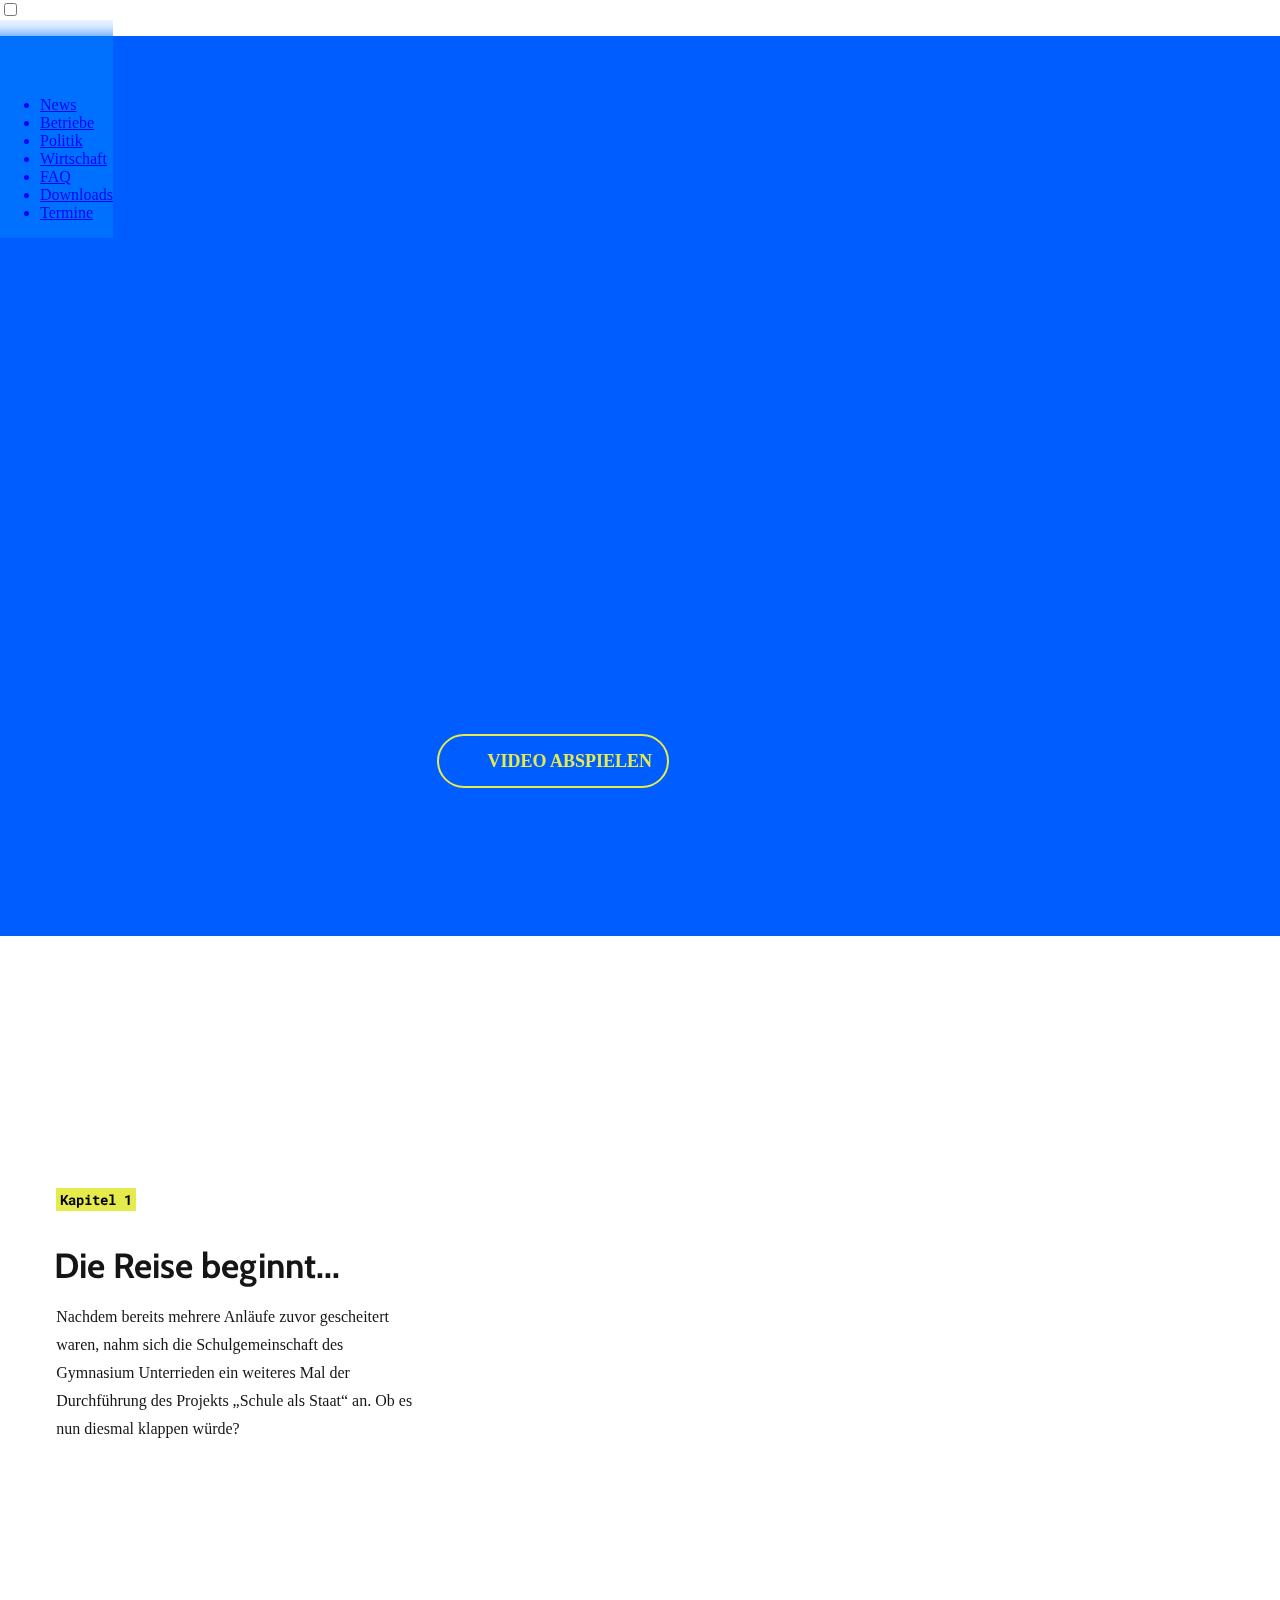
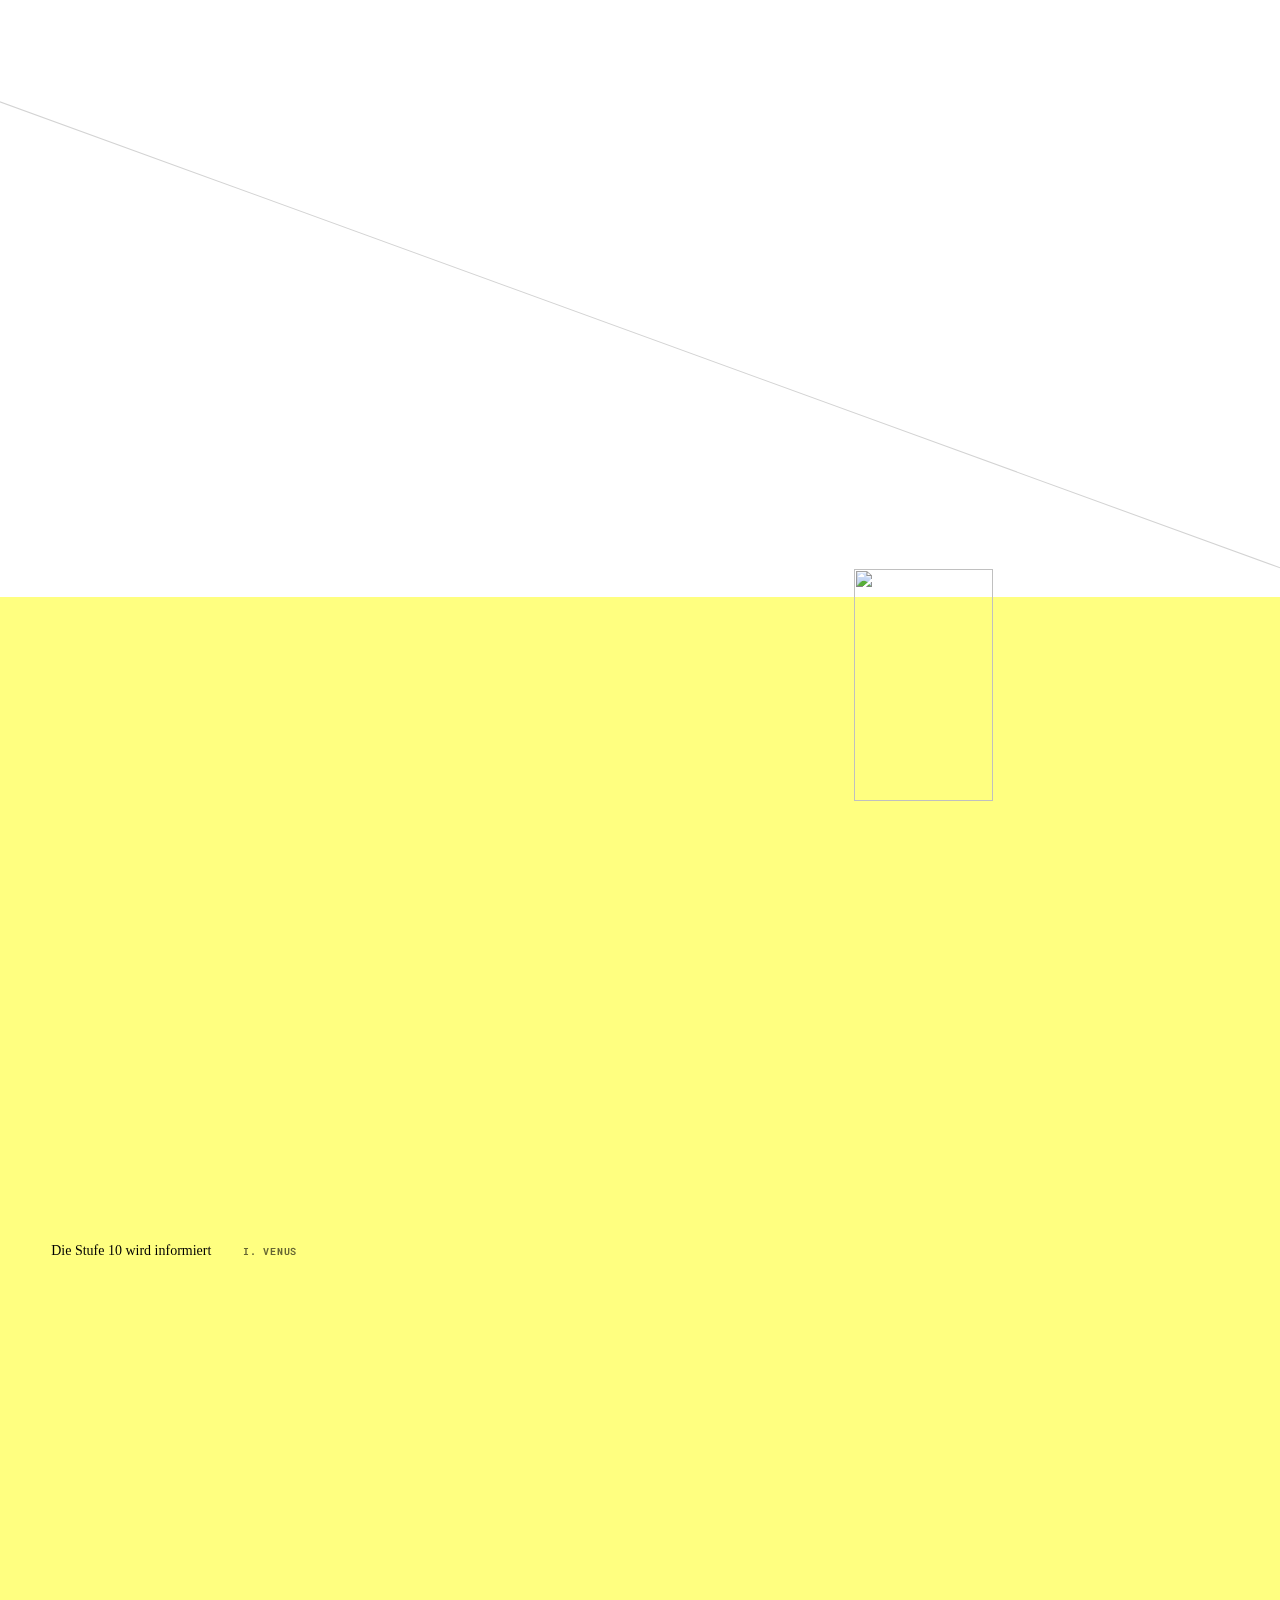
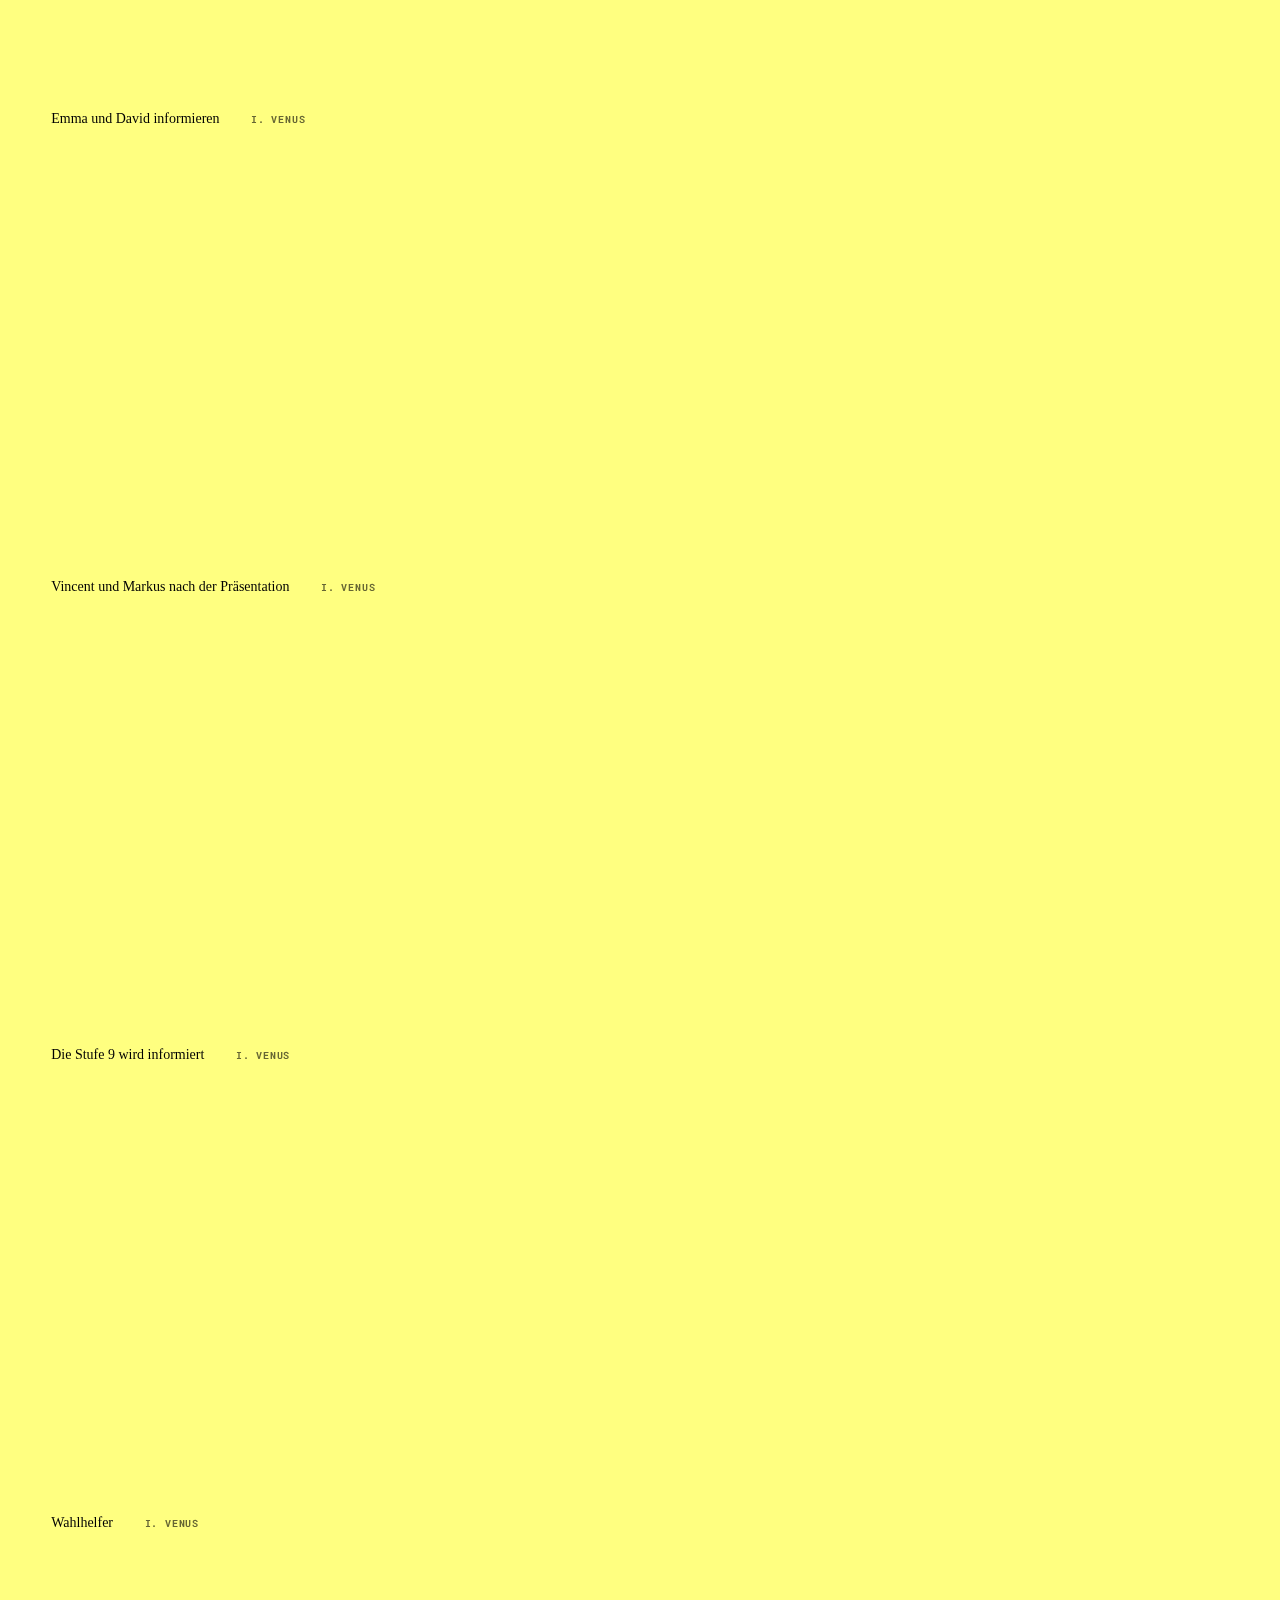
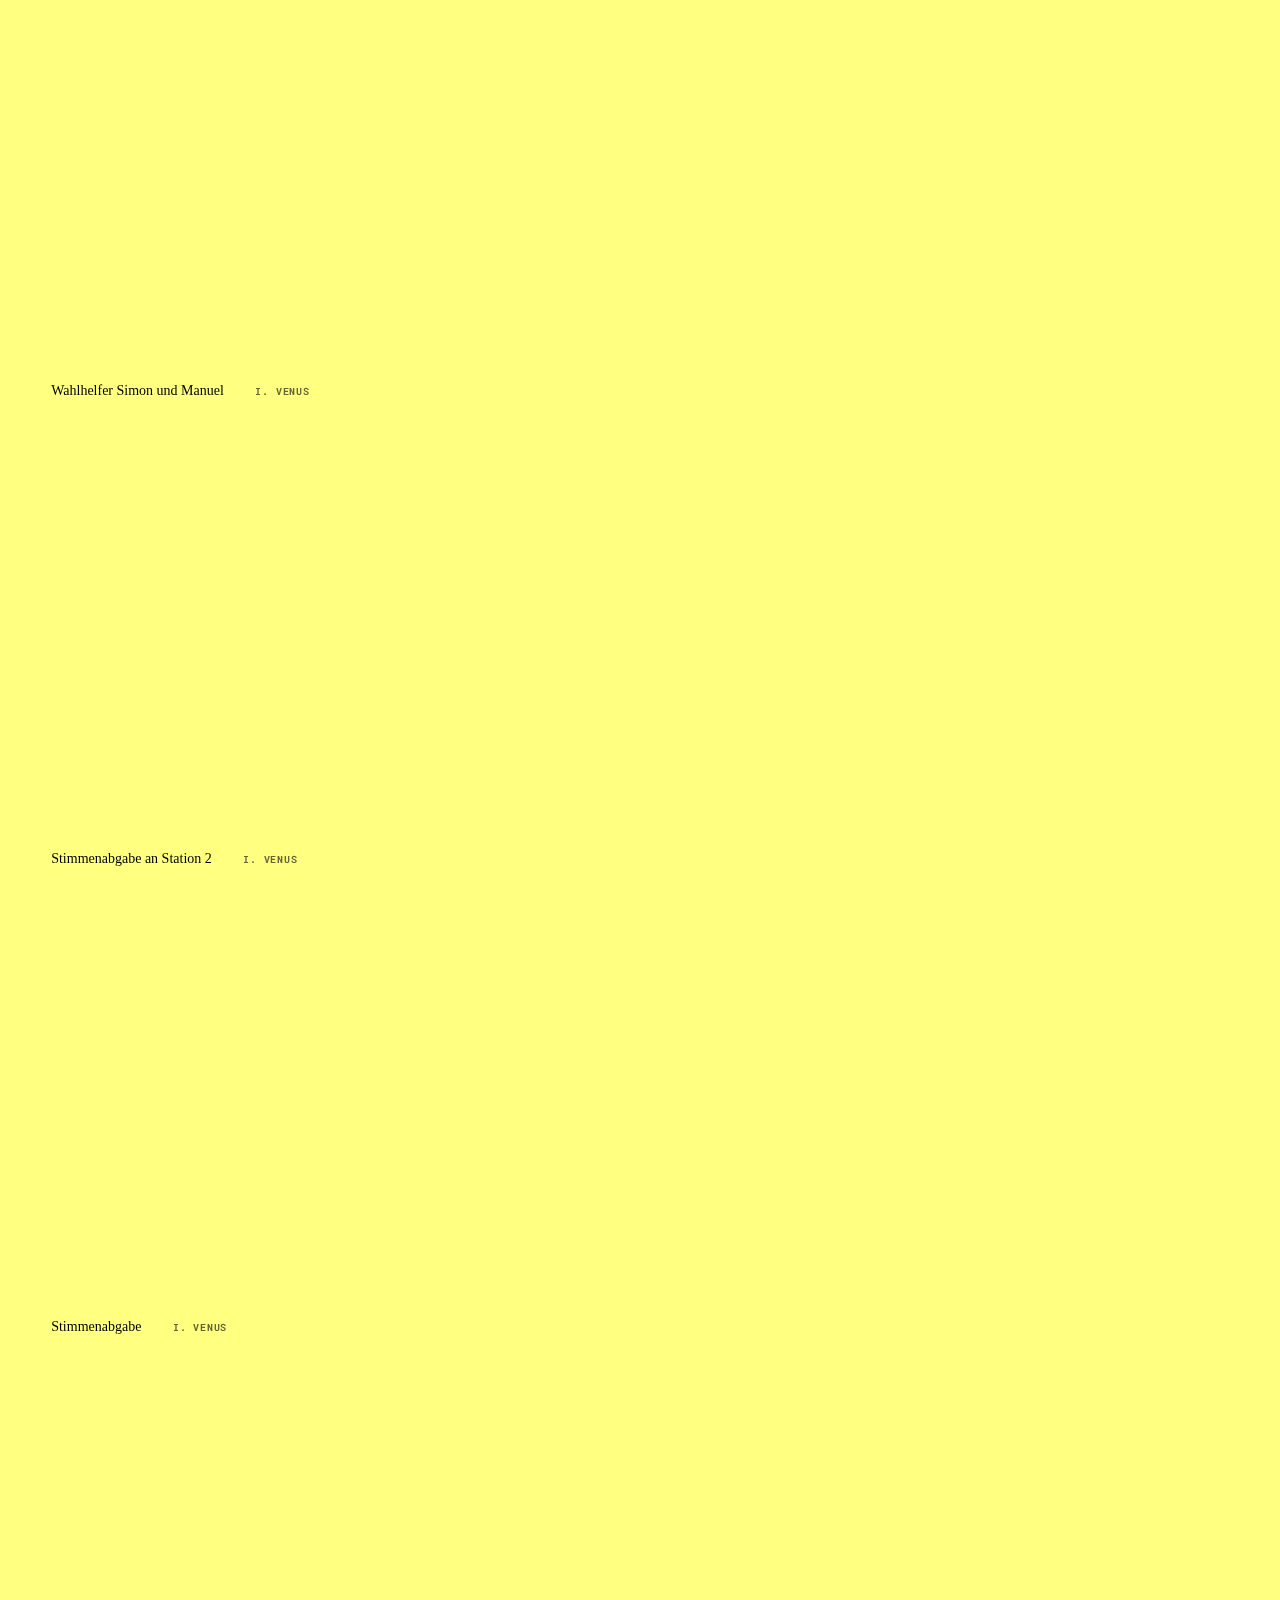
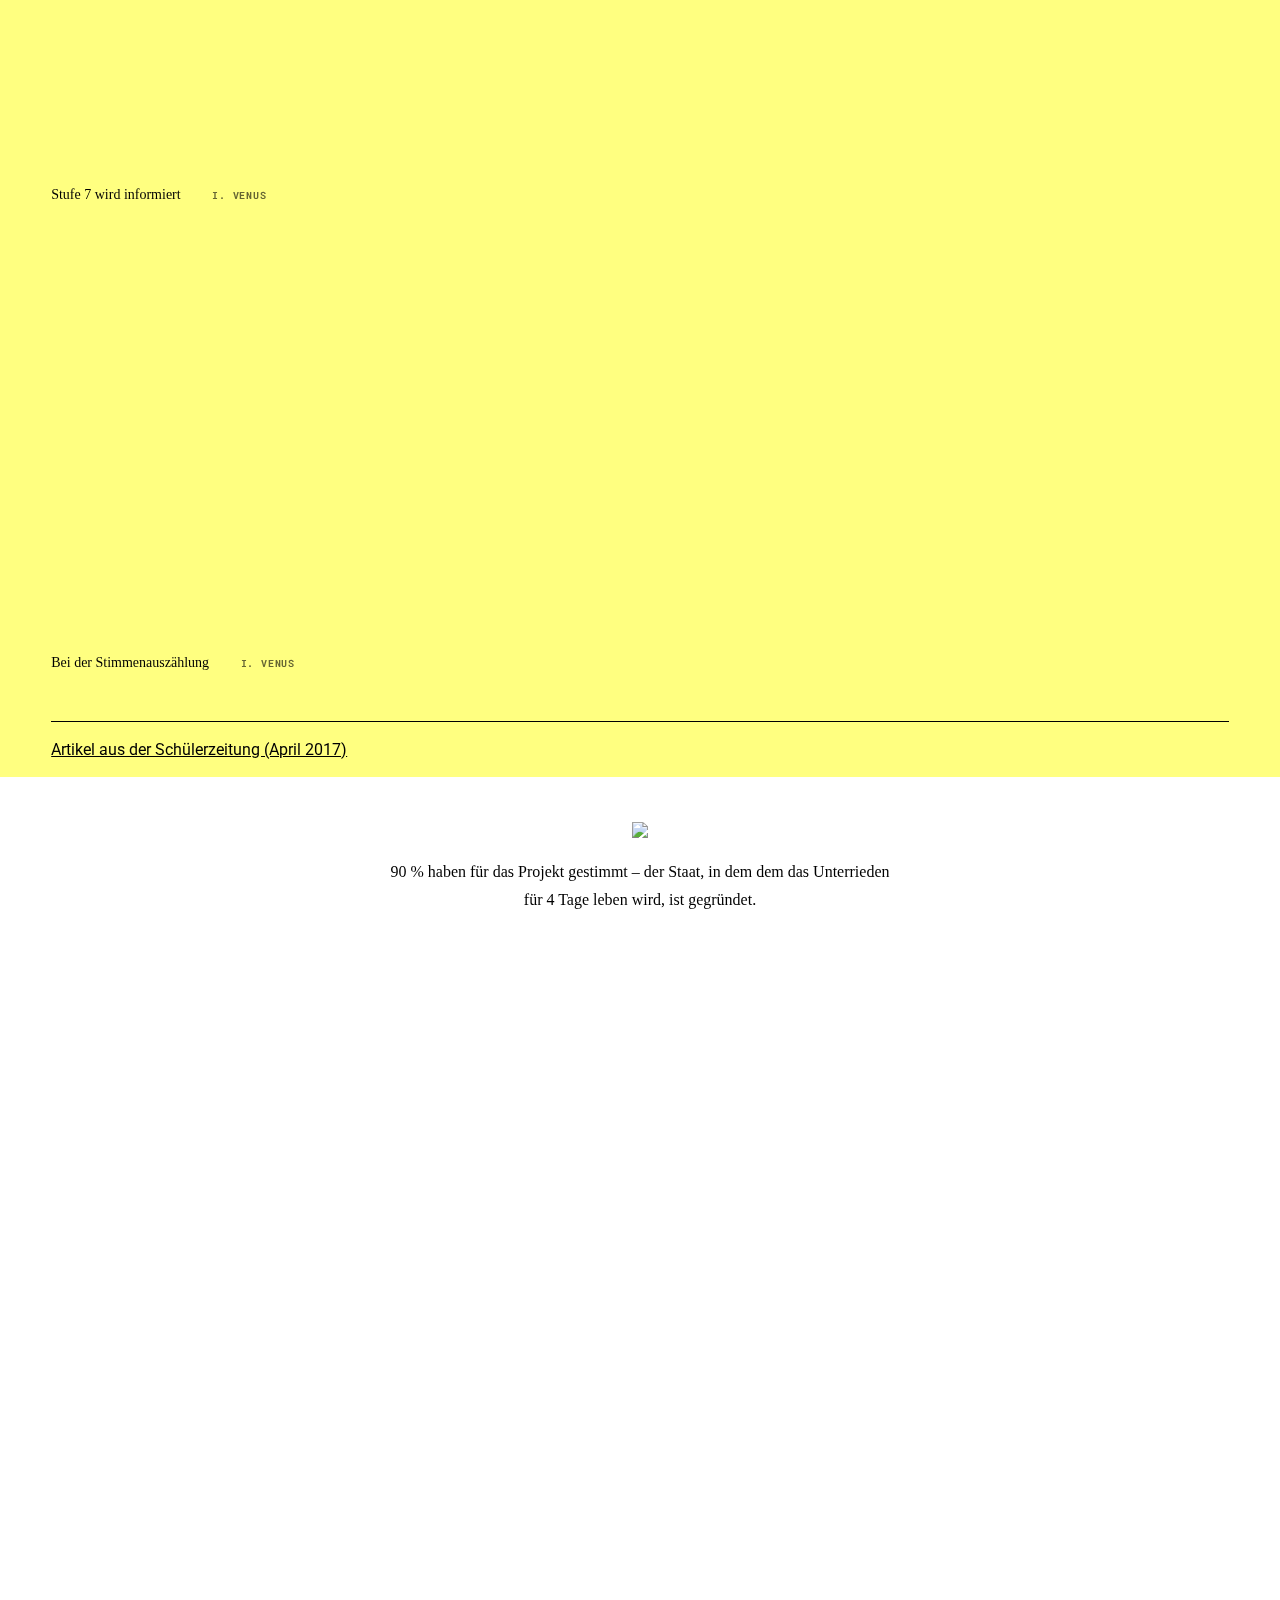
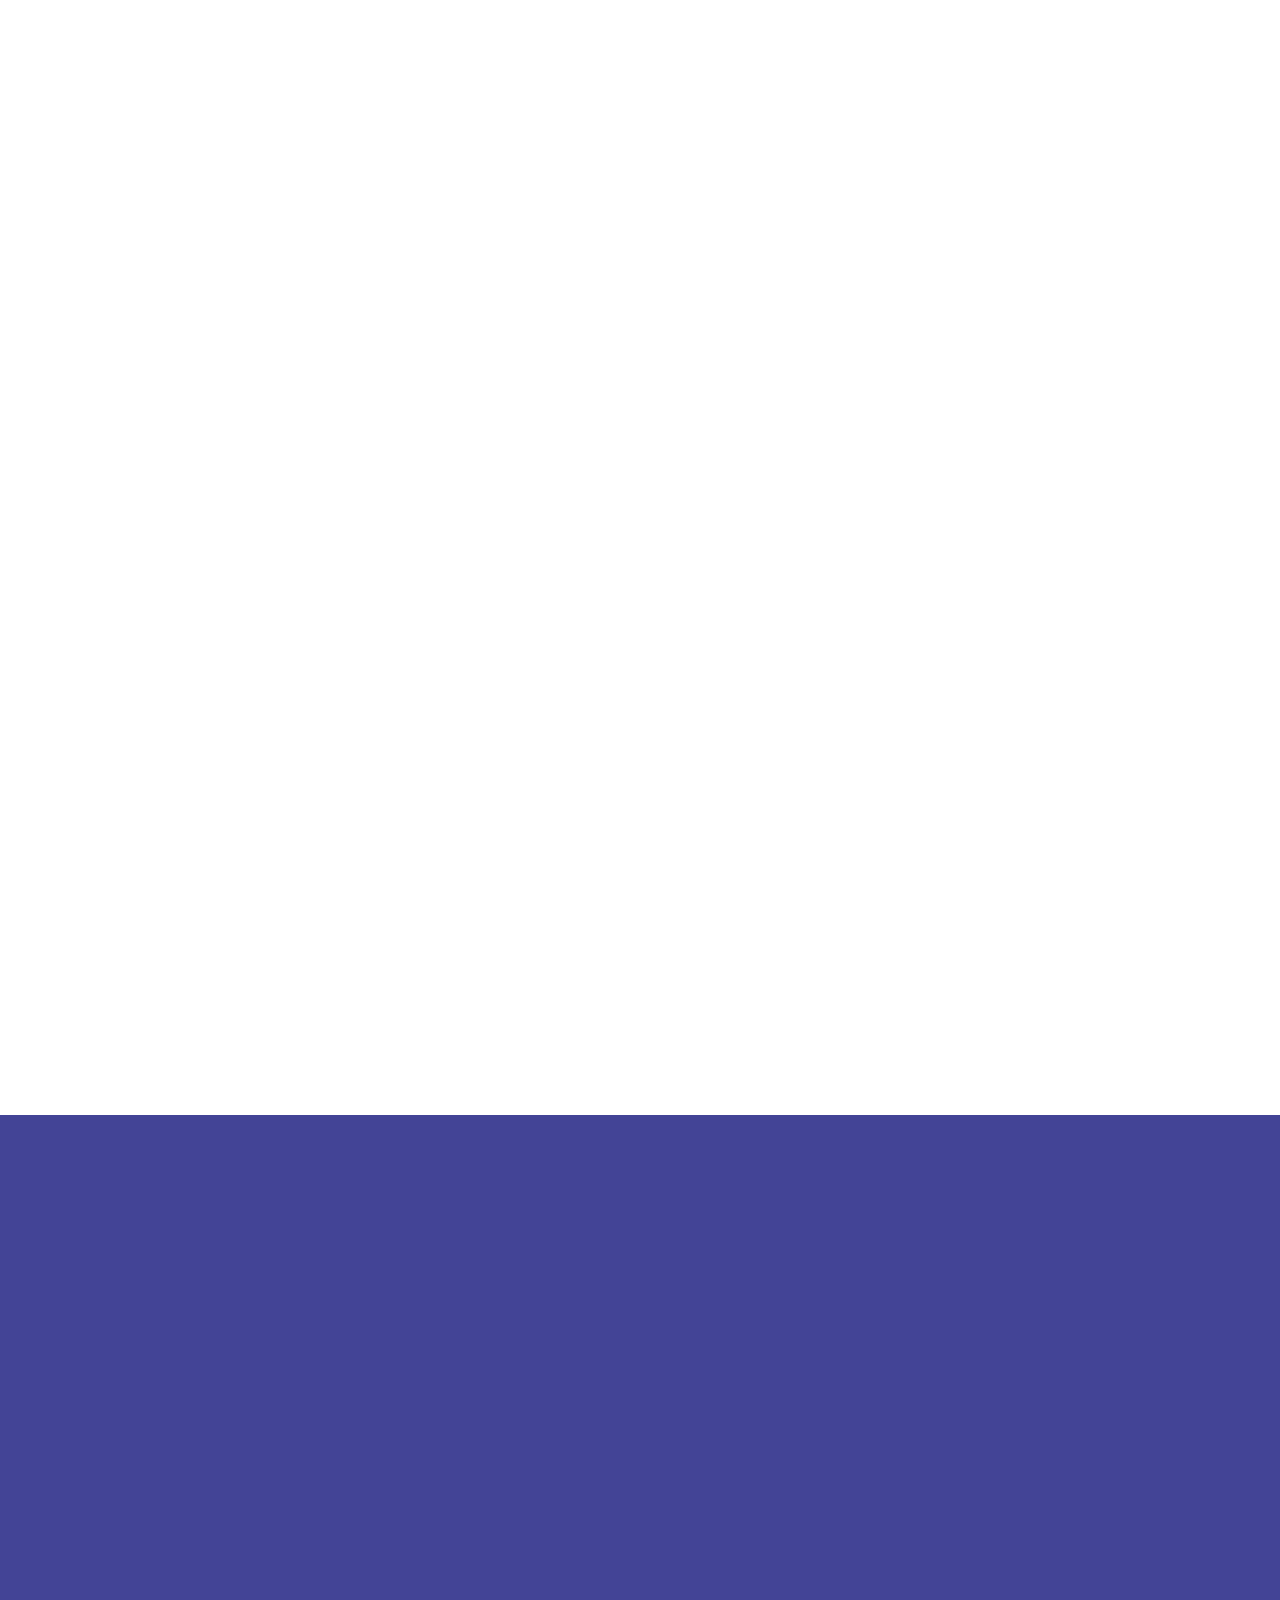
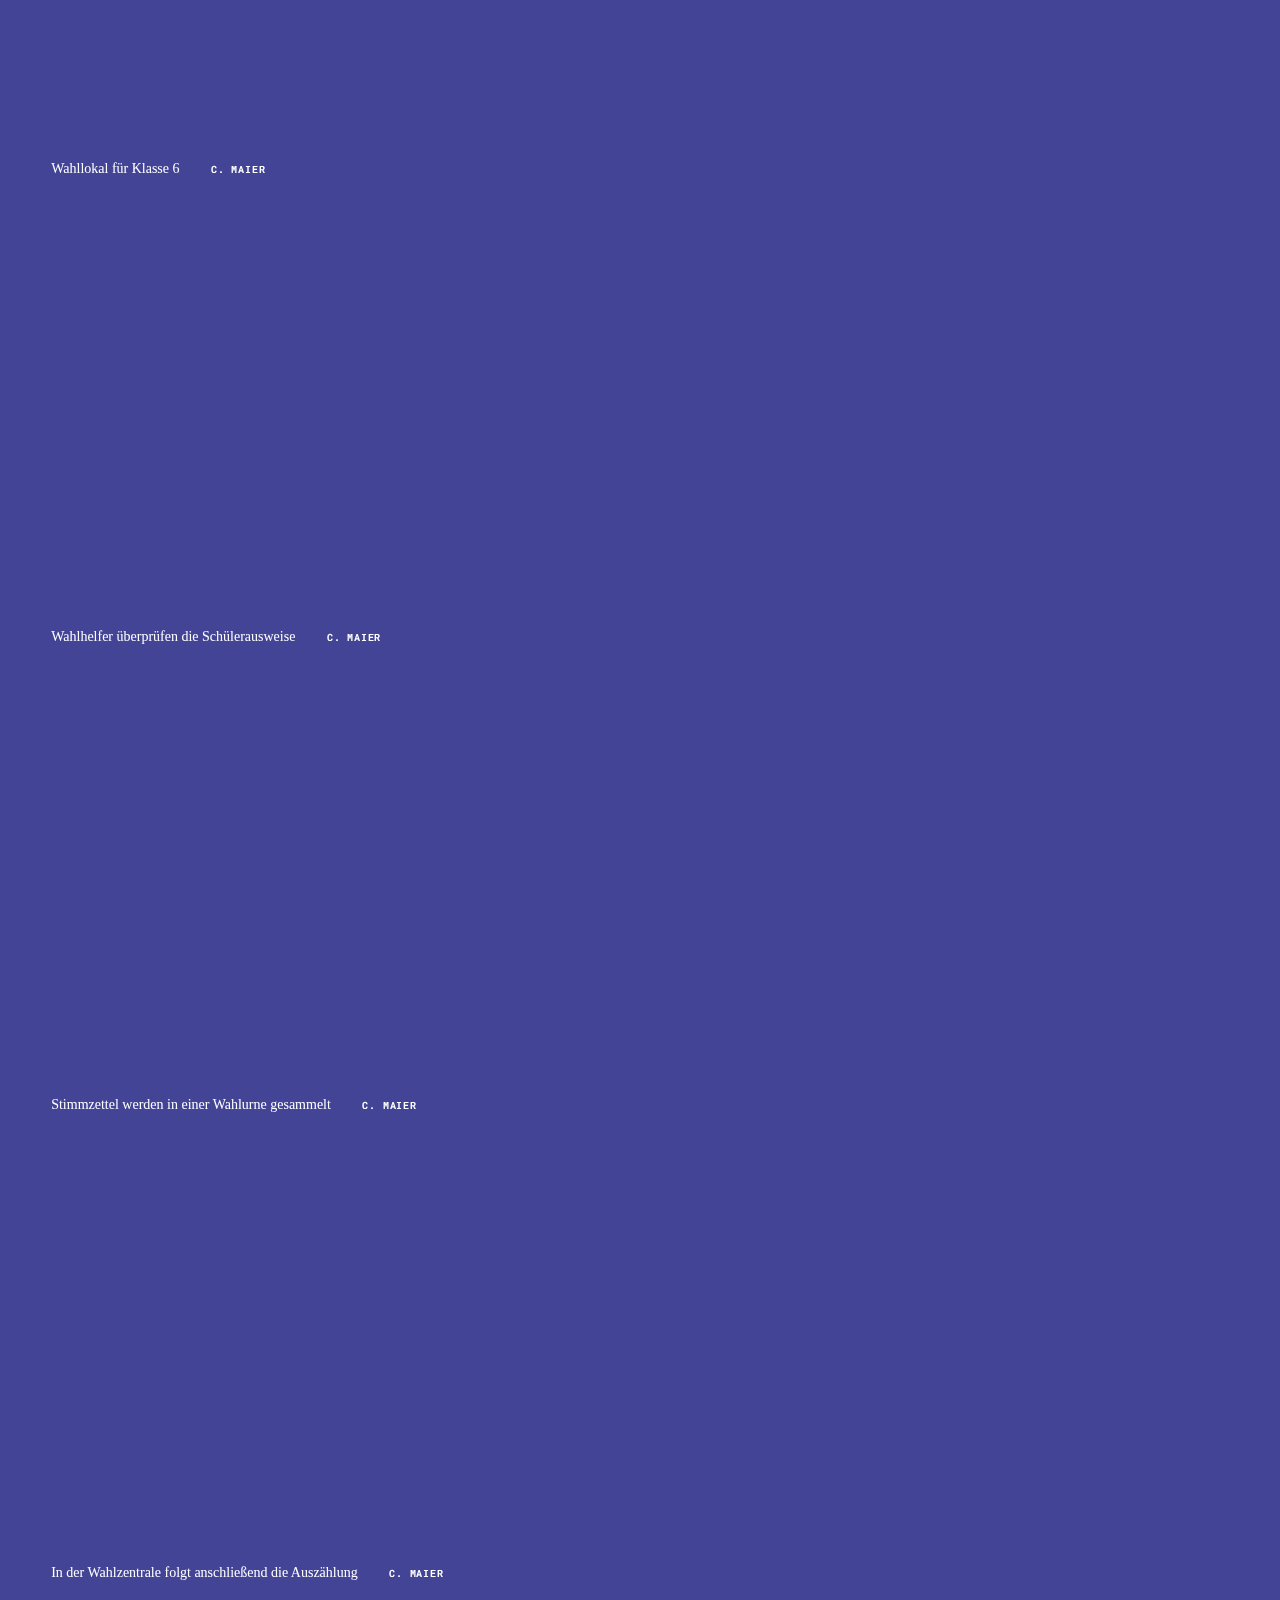
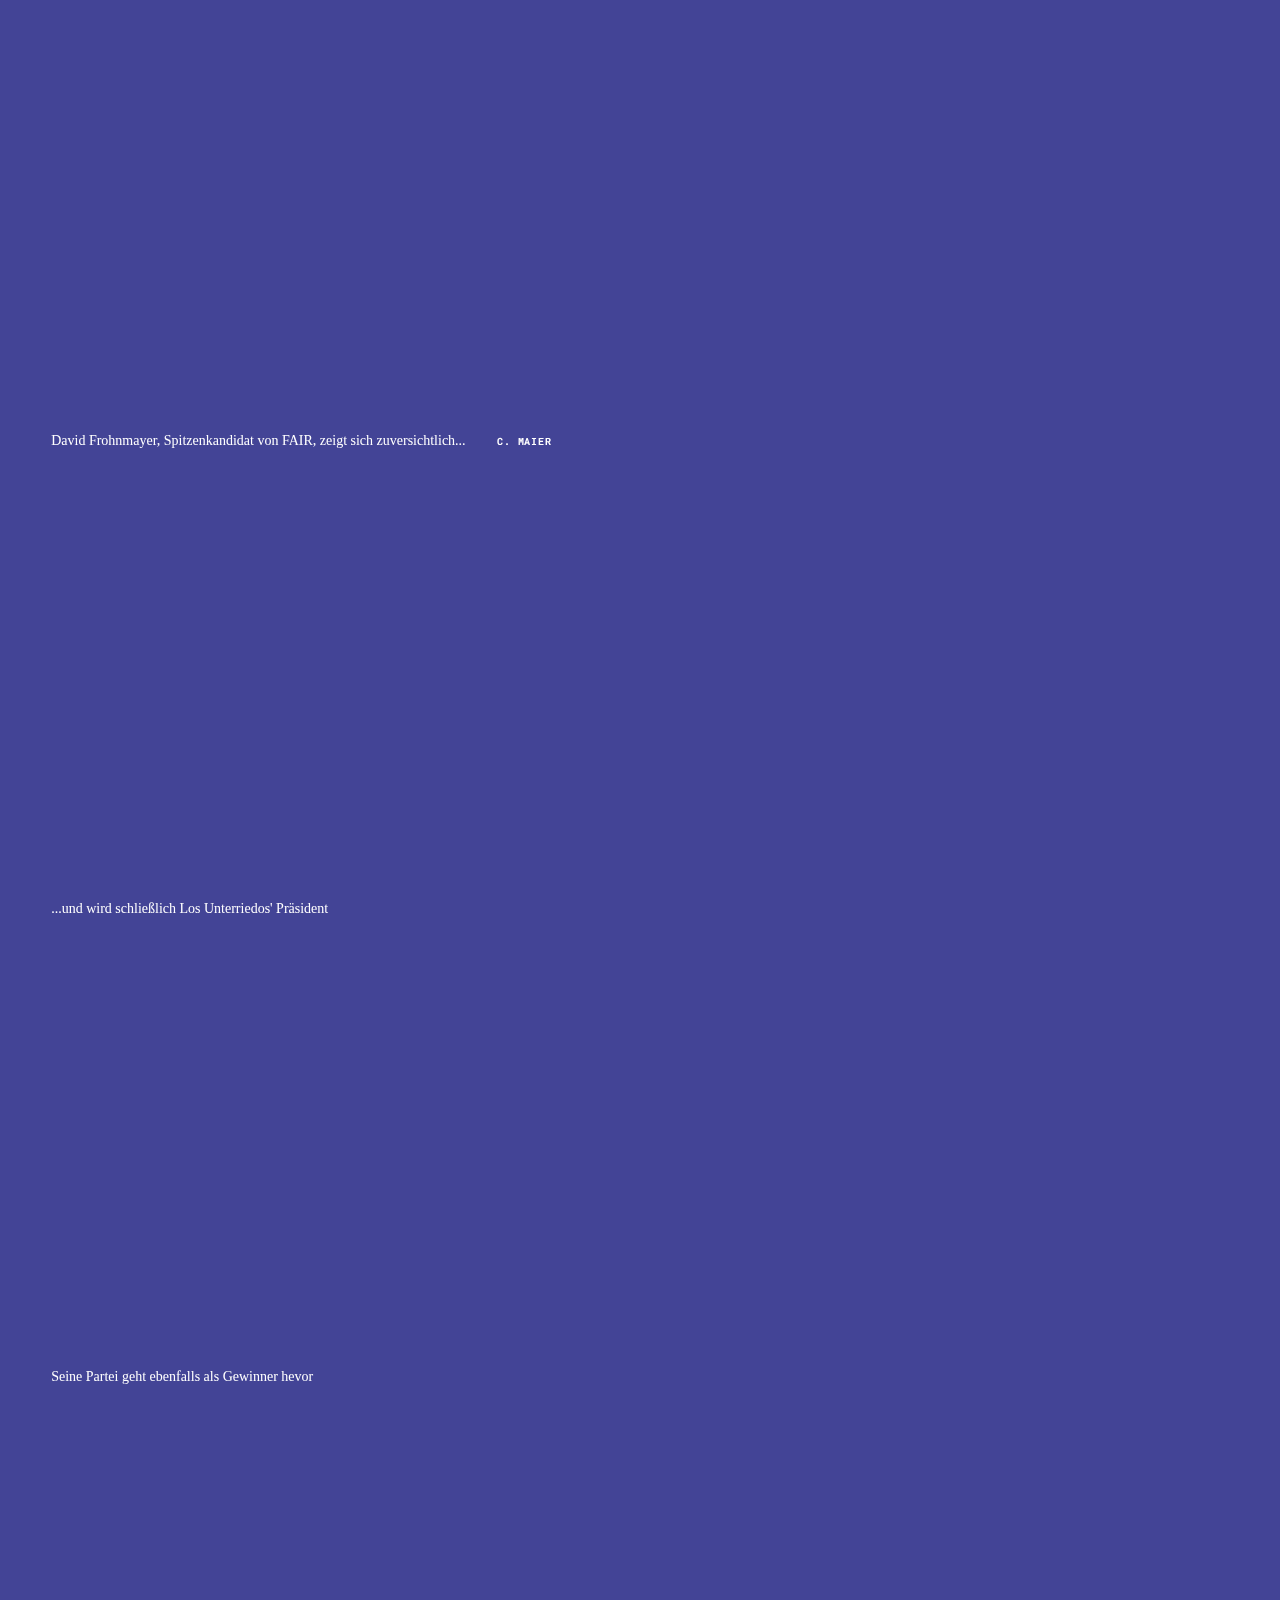
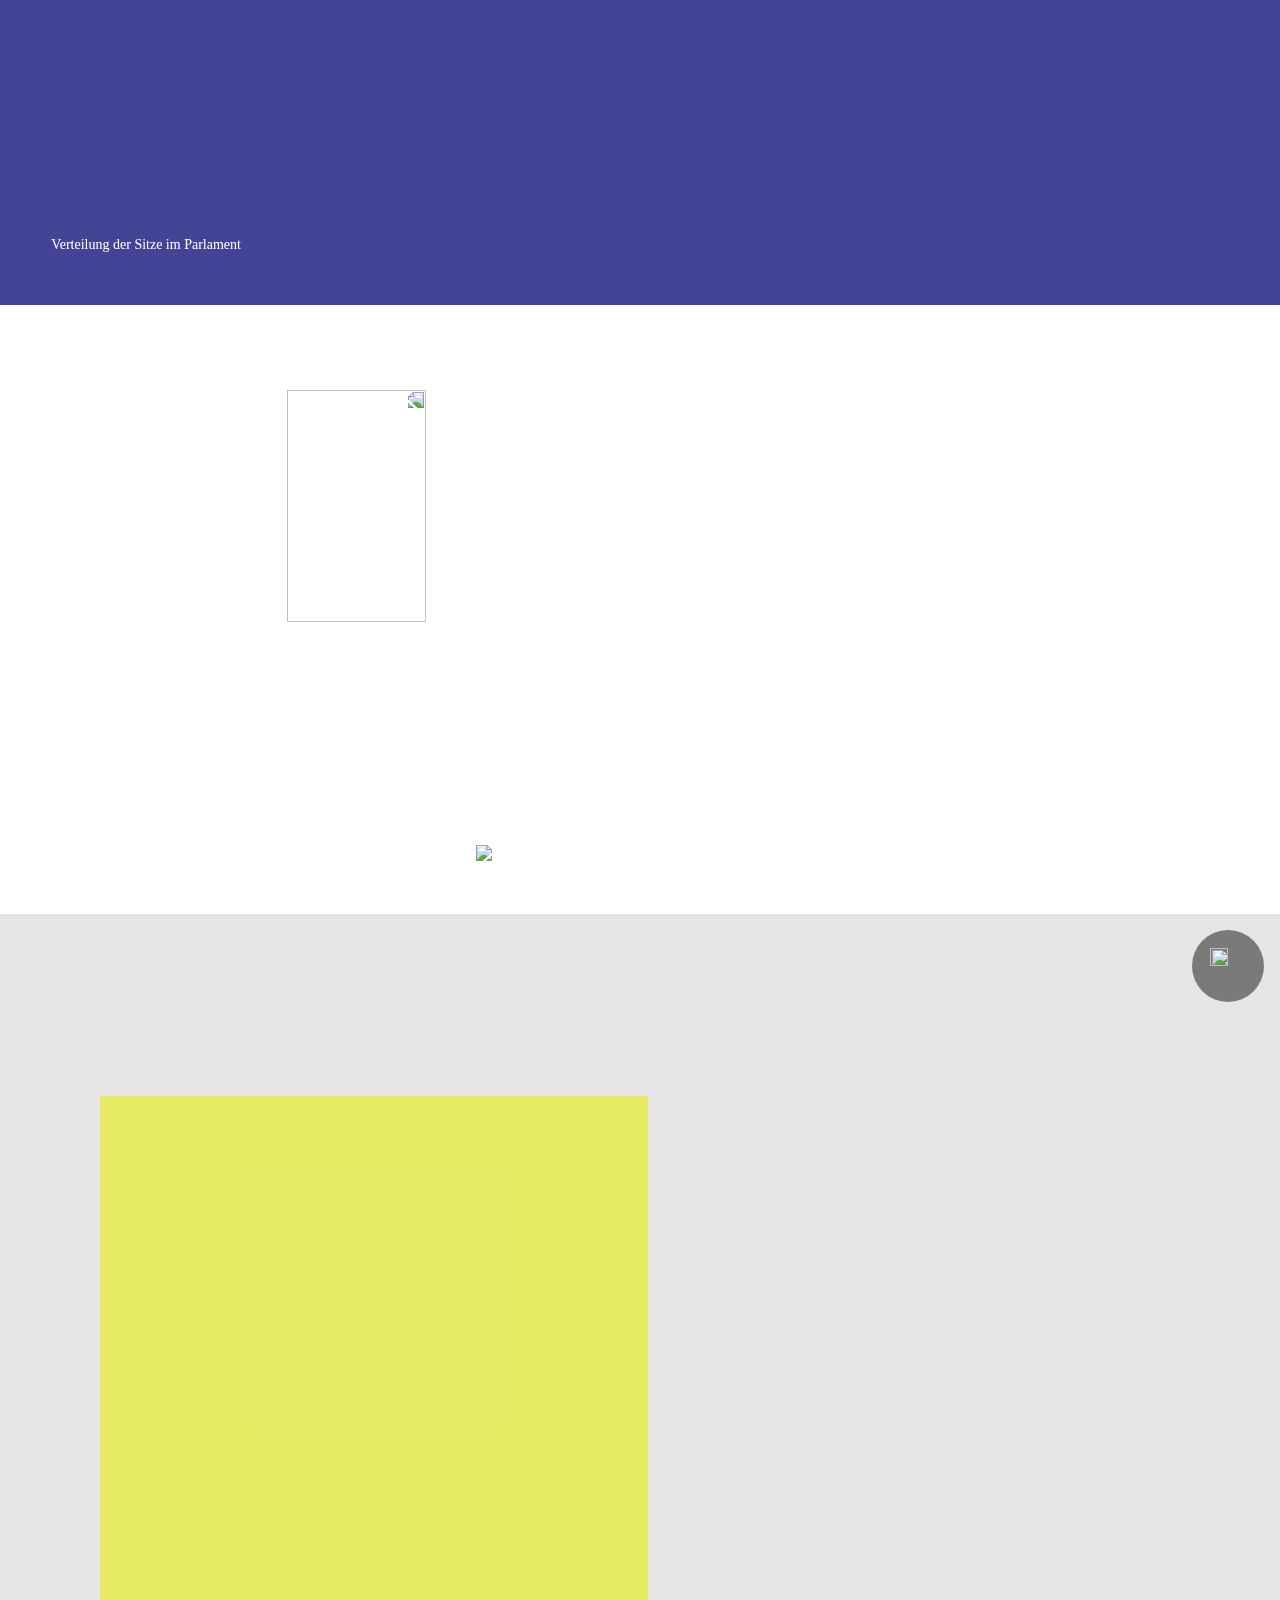
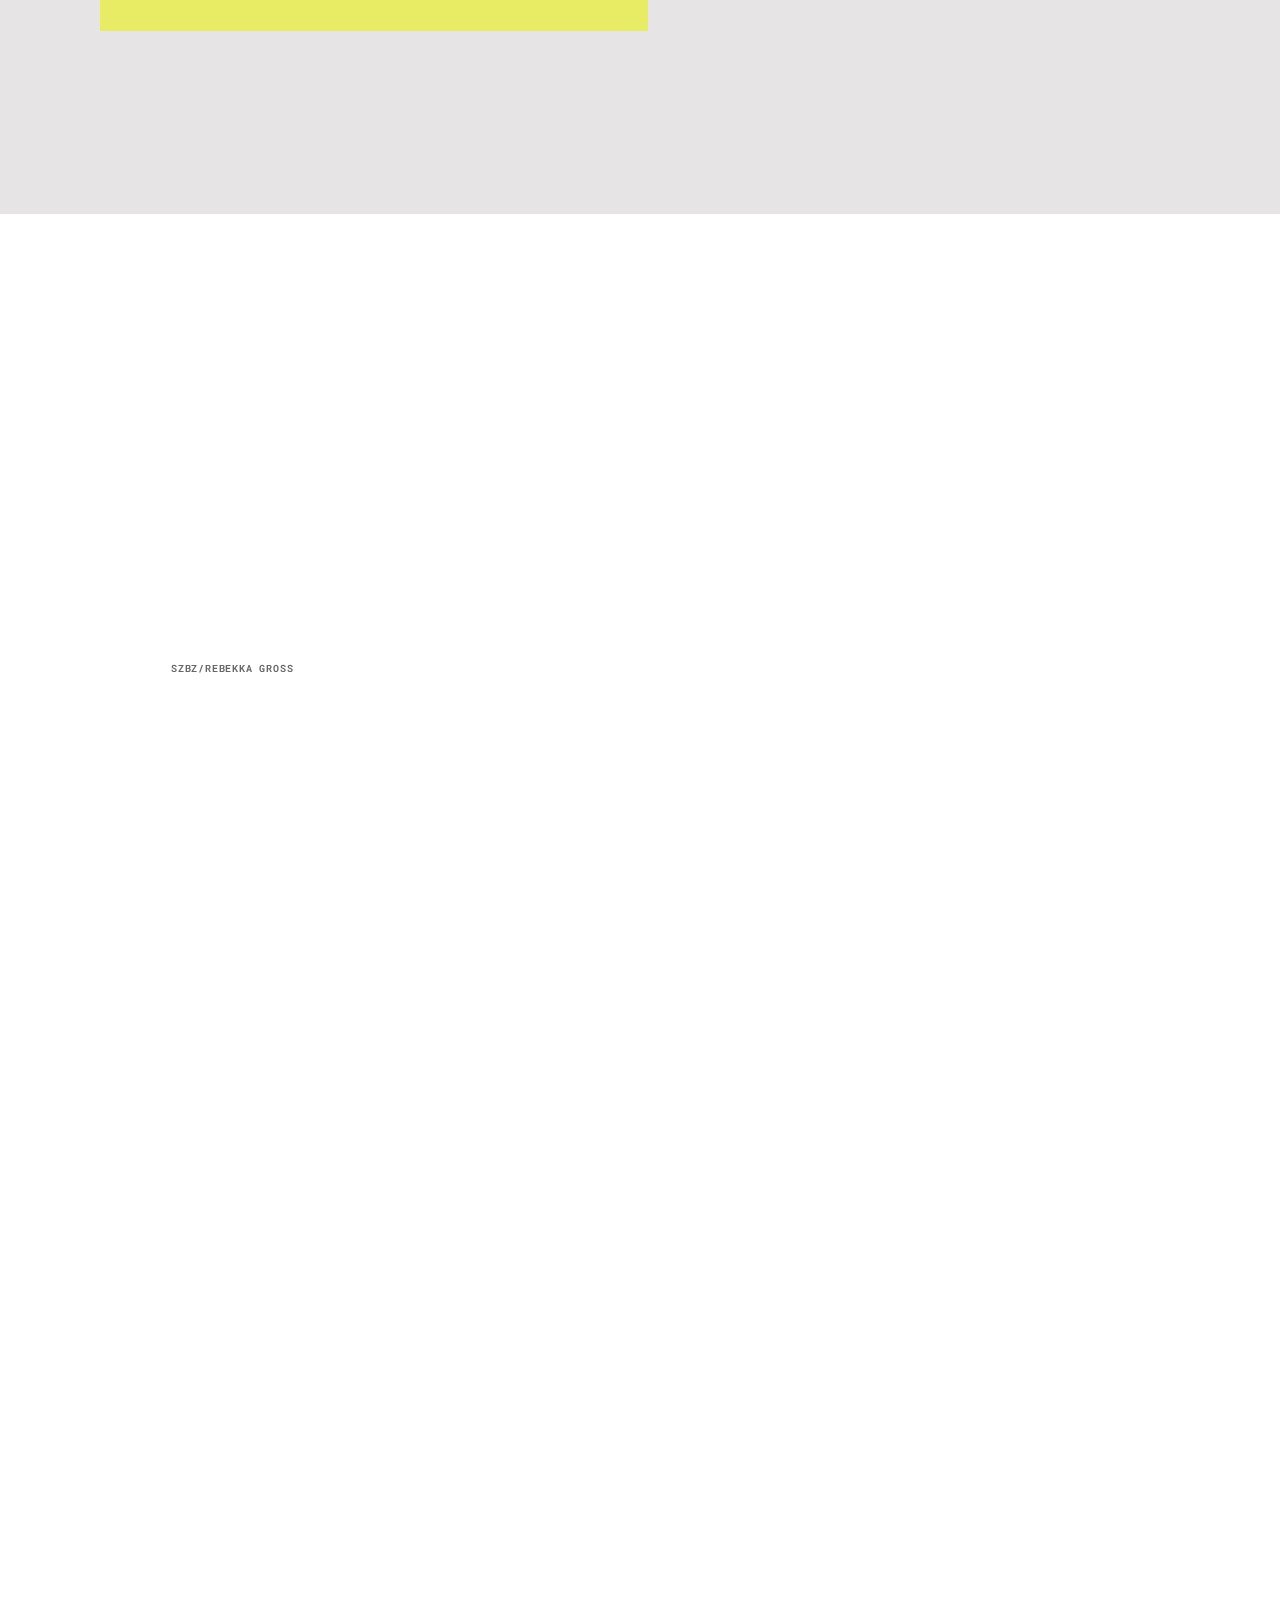
==== commit efd972d9: "Update index.html" ====
--- a/index.html
+++ b/index.html
@@ -140,7 +140,7 @@
 .playerButton.playerButtonYellow:hover::before{
     transform:translateX(250%);transition:transform .4s ease-out;
 }}
-@media screen and (max-width){.player{display:none}}
+@media screen and (max-width:768px){.player{display:none}}
 
 
 @media screen and (min-width:768px){
@@ -872,6 +872,16 @@
     .mobileVideoLinkHide{pointer-events:none}
     .mobileVideoImgHide{display:none}
     #end{width:100%}
+    .highlight{
+    
+    }
+    .Klammer{position: absolute;
+    bottom: 0;
+    z-index: 2;
+    margin-bottom: 2em;
+    display: flex;
+    align-items: center;
+}
 }
 
 </style>
@@ -1706,7 +1716,7 @@
     
 <div class="mobileFlex" style="height: 100vh; display: flex;">
     <div class="daybox" id="daybox1">
-        <div class="Klammer"></div>
+        <div class="Klammer">
         <div id="staatseroeffnung">
             <div class="dayboxTrenner">
             <p class="mobileKapitelueberschrift mobileKapitelueberschriftTeaser" style="font: 3.5em Cabin;font-weight:bold ;color: rgba(0,0,0,.9); line-height: 1;">
@@ -1717,7 +1727,7 @@
                 Mittwoch •  18. Juli 2018
             </p>
             <p class="dayboxCaption" style="color:rgba(0,0,0,.9)">Nach eineinhalb Jahren Vorbereitungszeit ist nun der Moment gekommen: Frau Fuchs übergibt die Leitung an Präsident Frohnmayer und eröffnet den Staat Los Unterriedos.</p>
-            <div class="mobilePlayer">
+            <div class="highlightDax">
                     <a class="highlight" href="https://www.youtube.com/watch?v=mg9TTCGtPZ4" target="_top"><img style="width:16px" src="https://res.cloudinary.com/unterrieden/image/upload/v1546273772/play-button.svg"></a>
             </div>
     
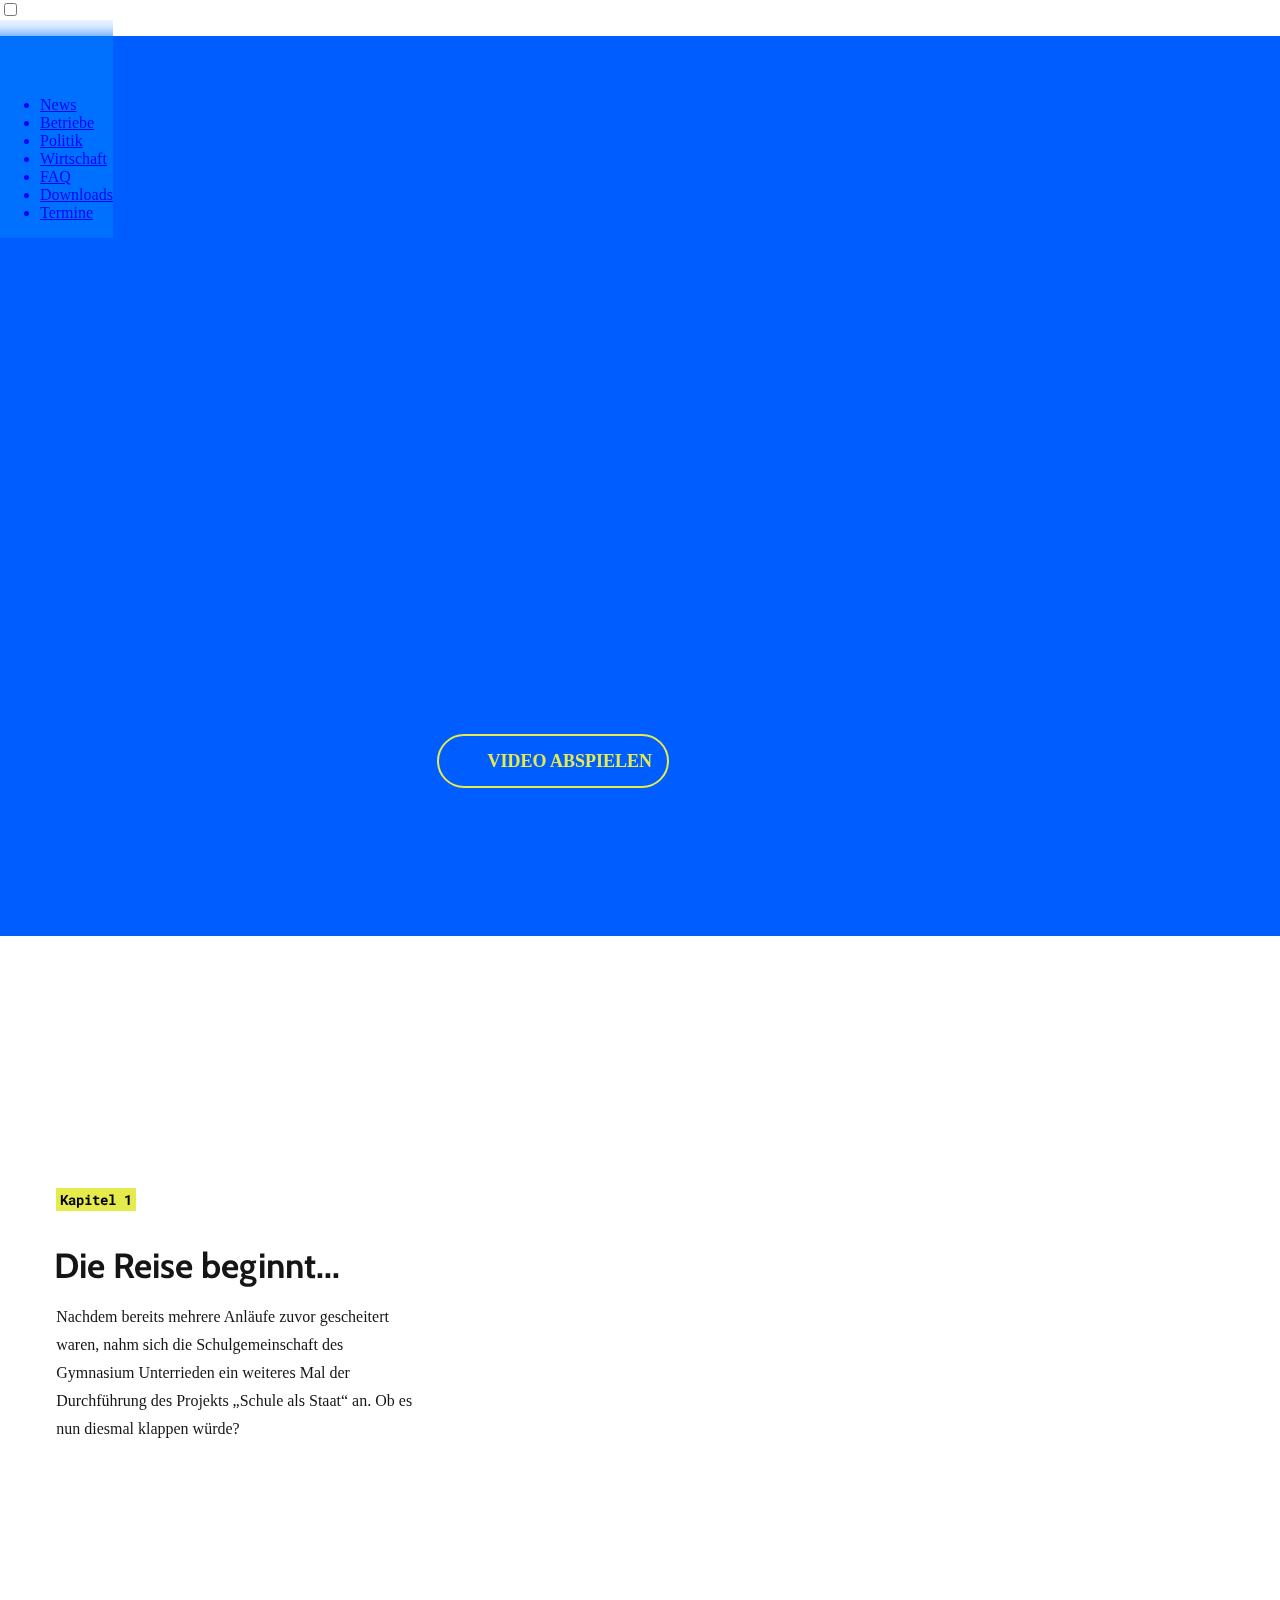
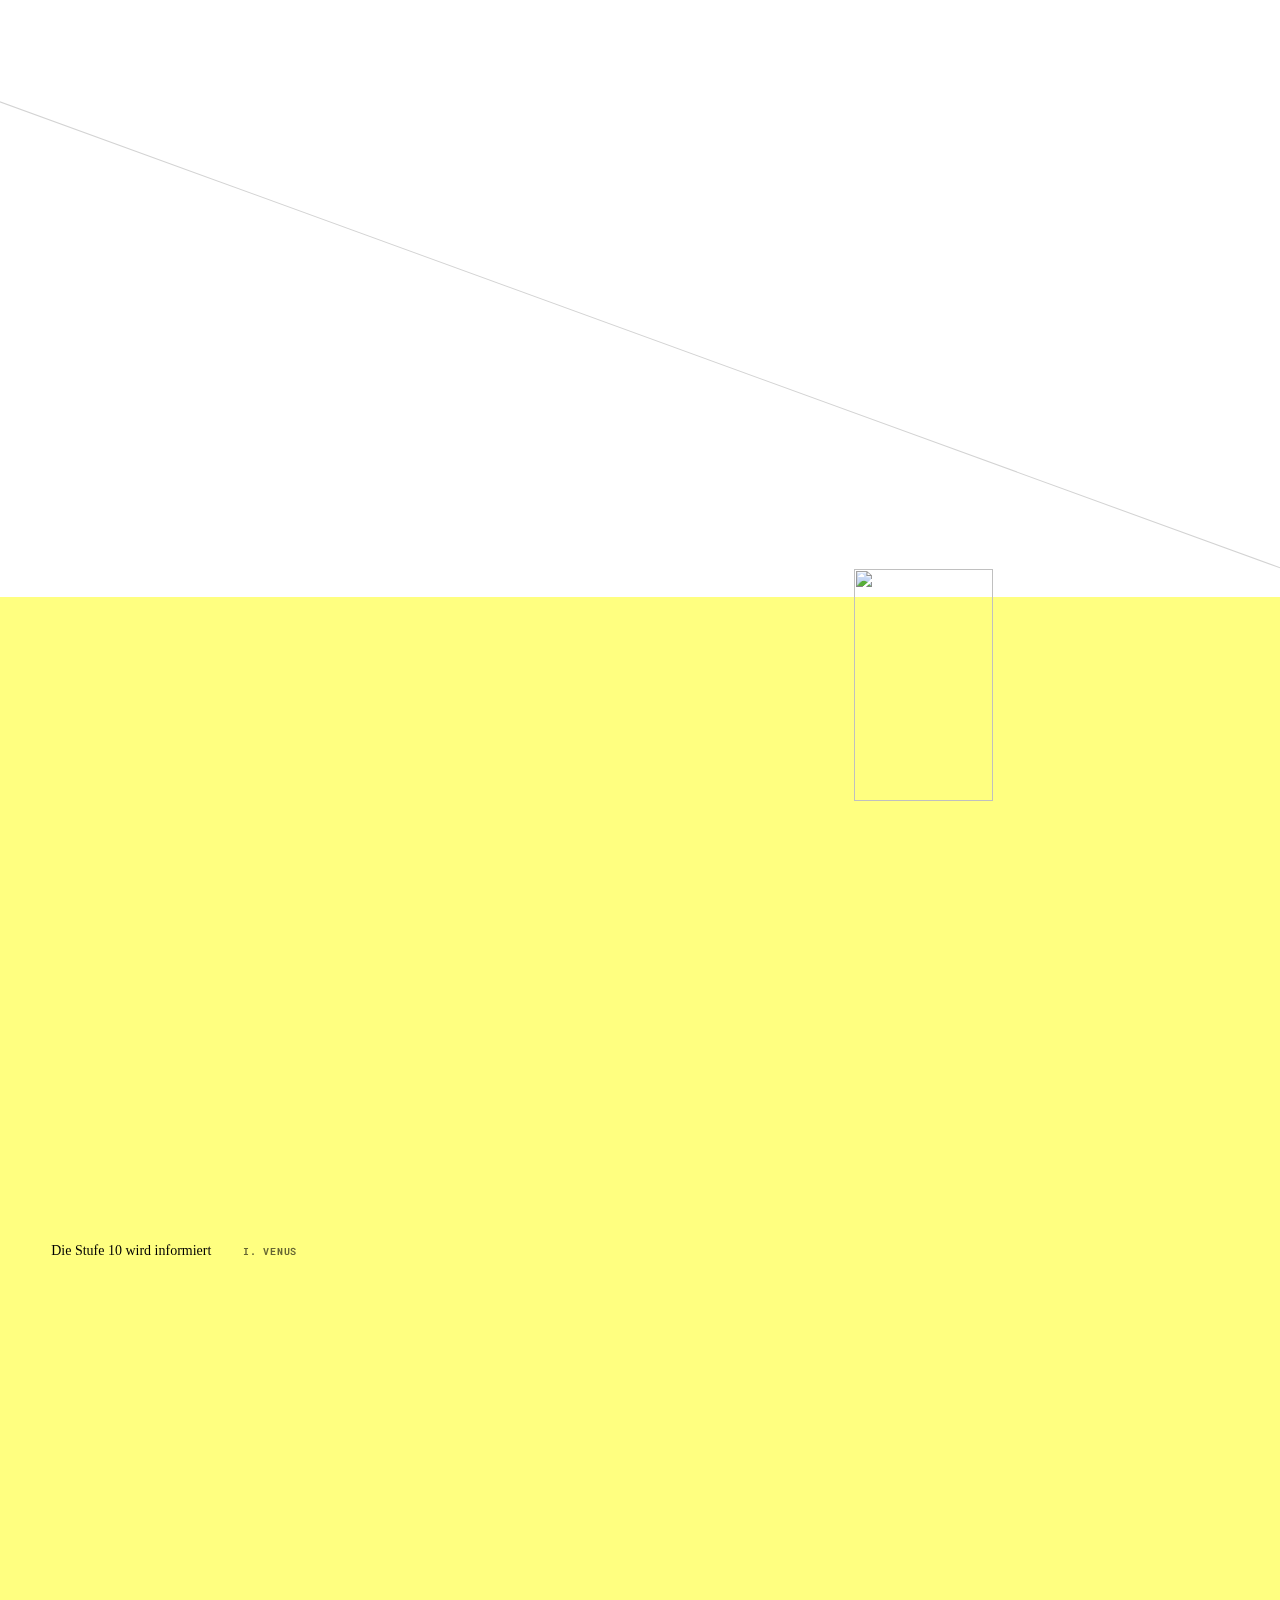
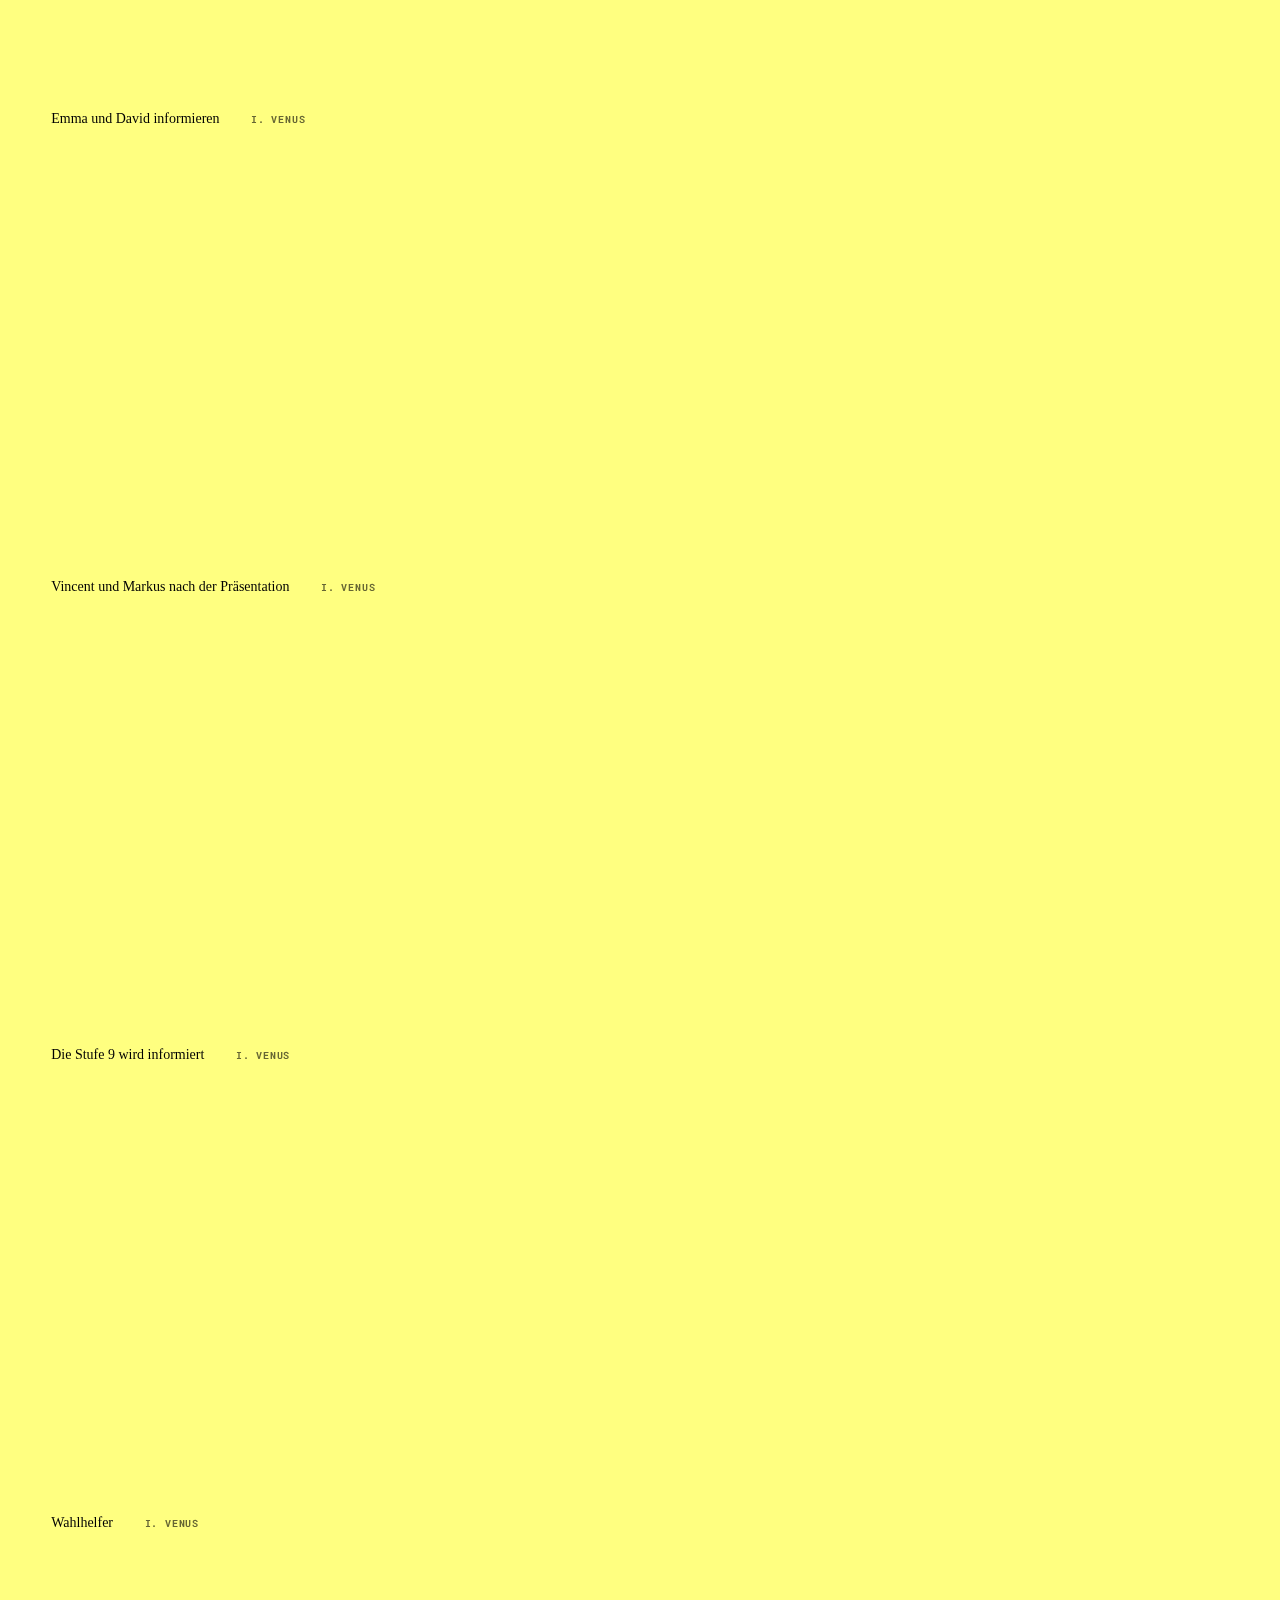
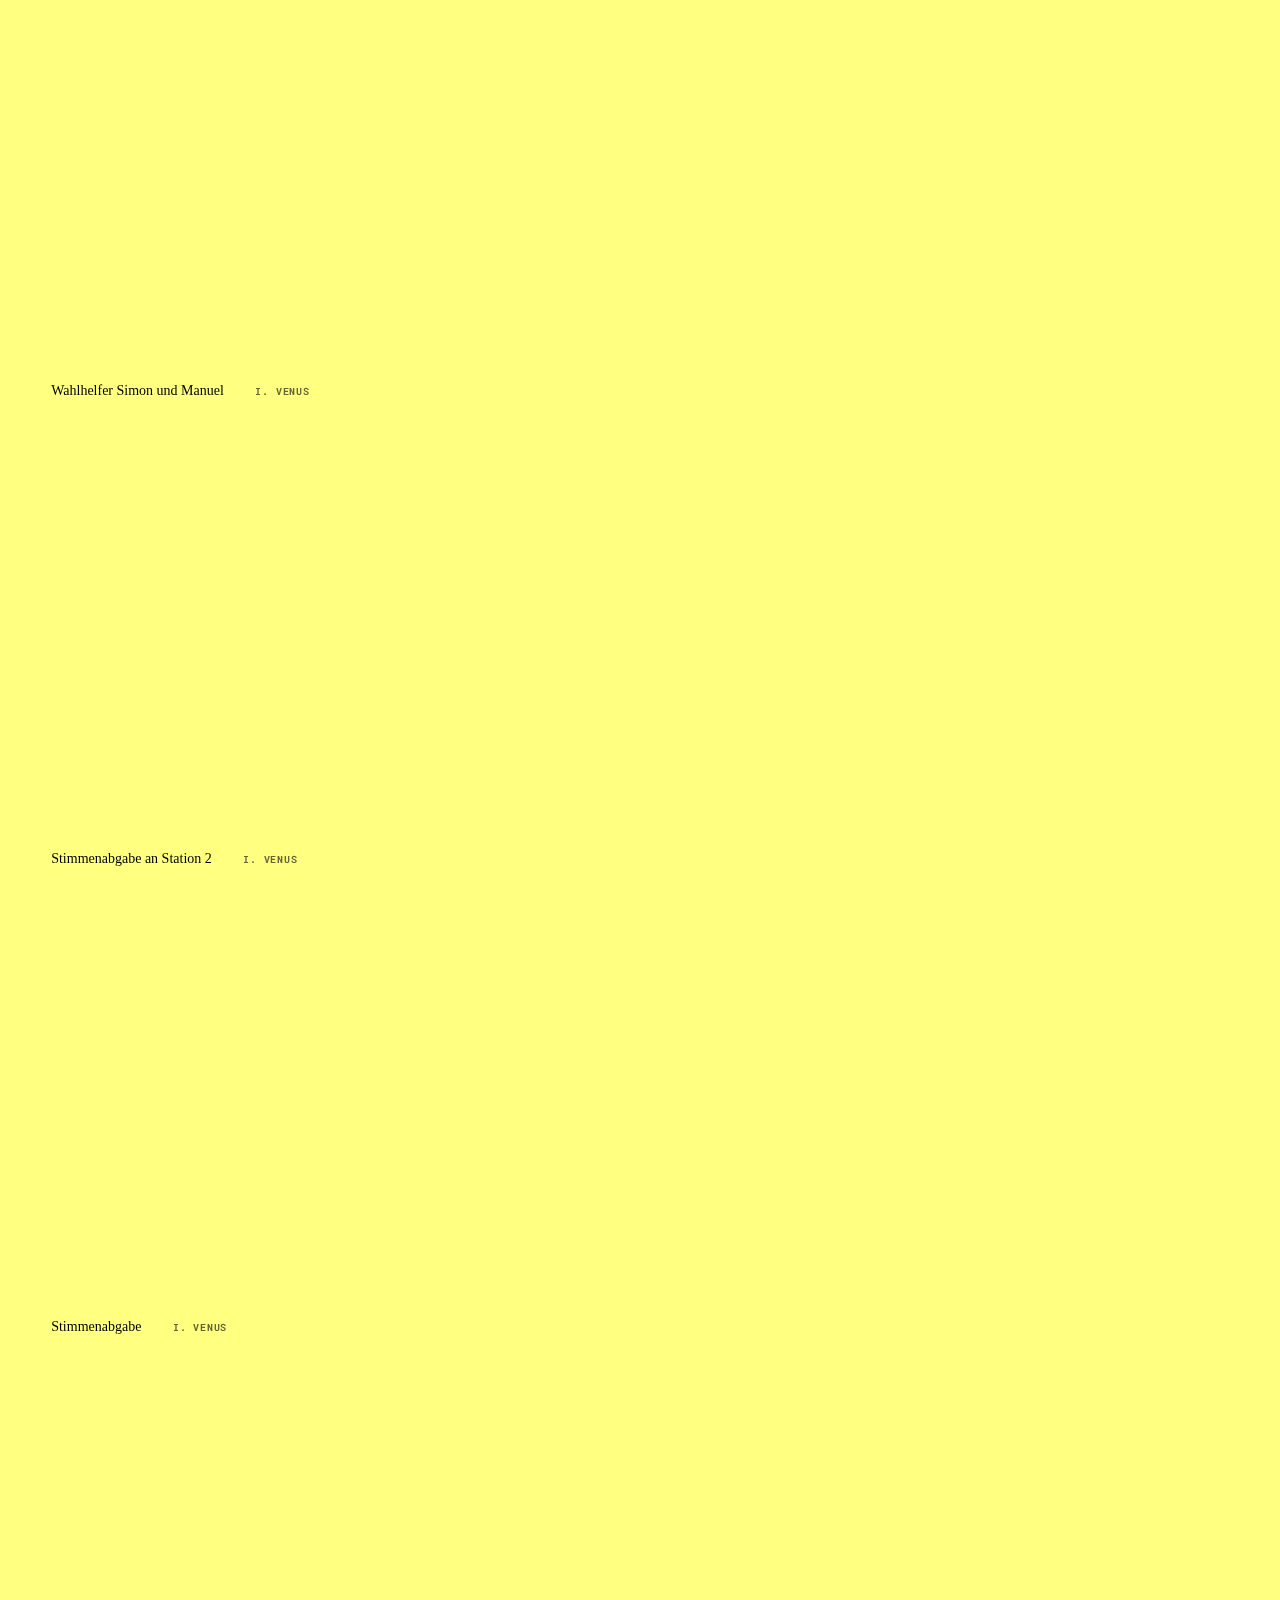
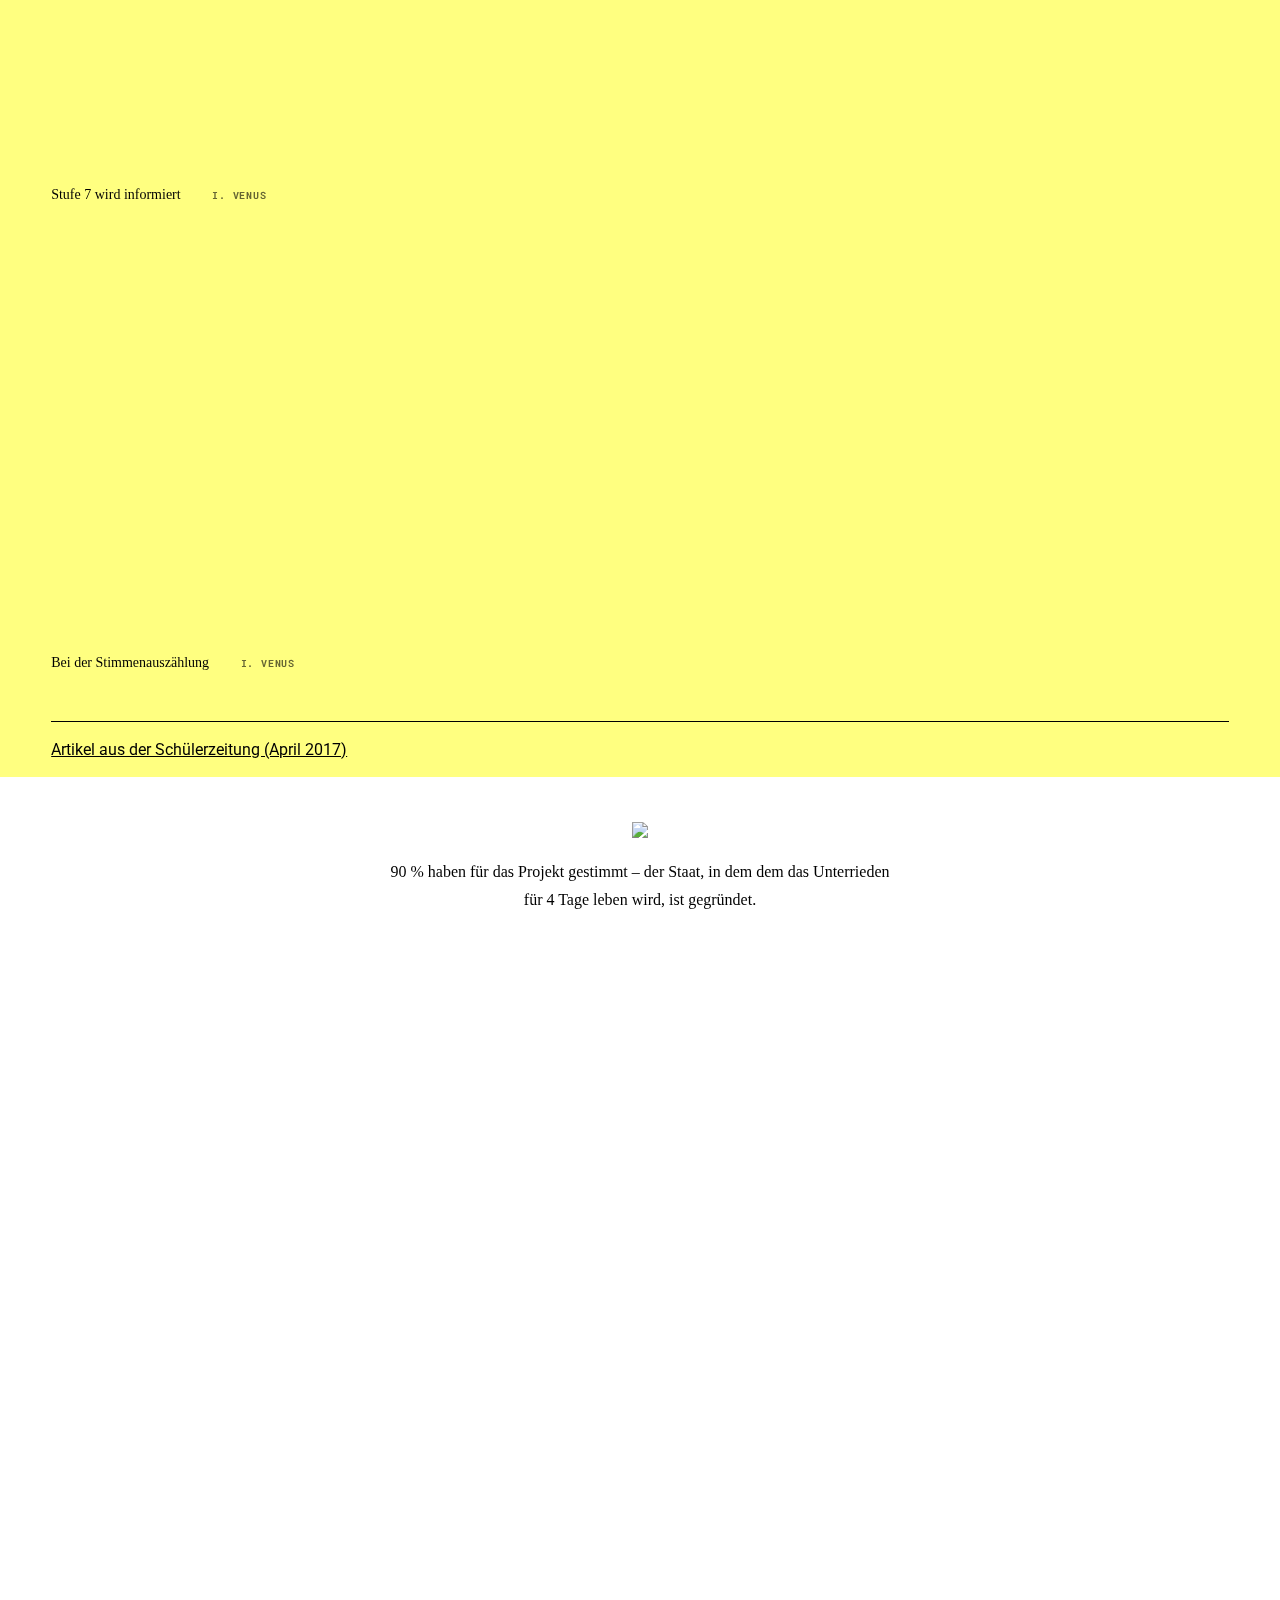
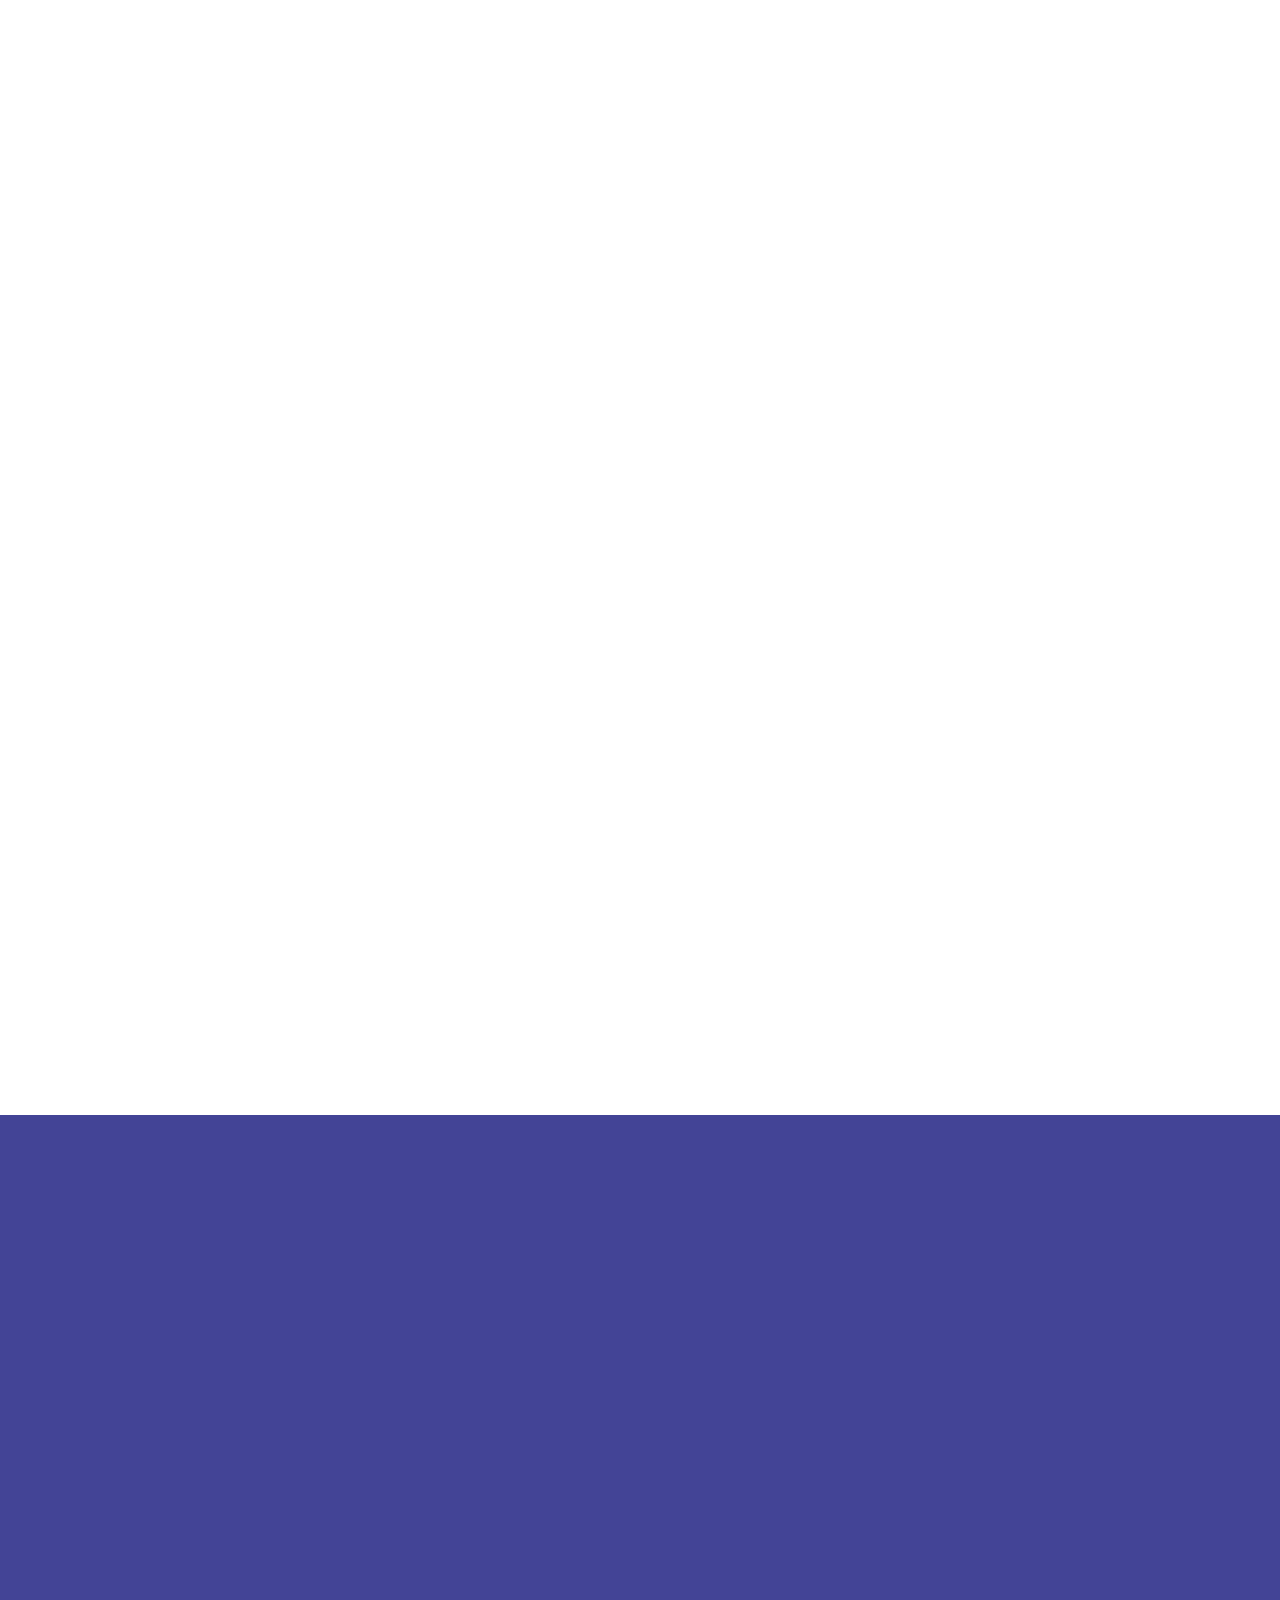
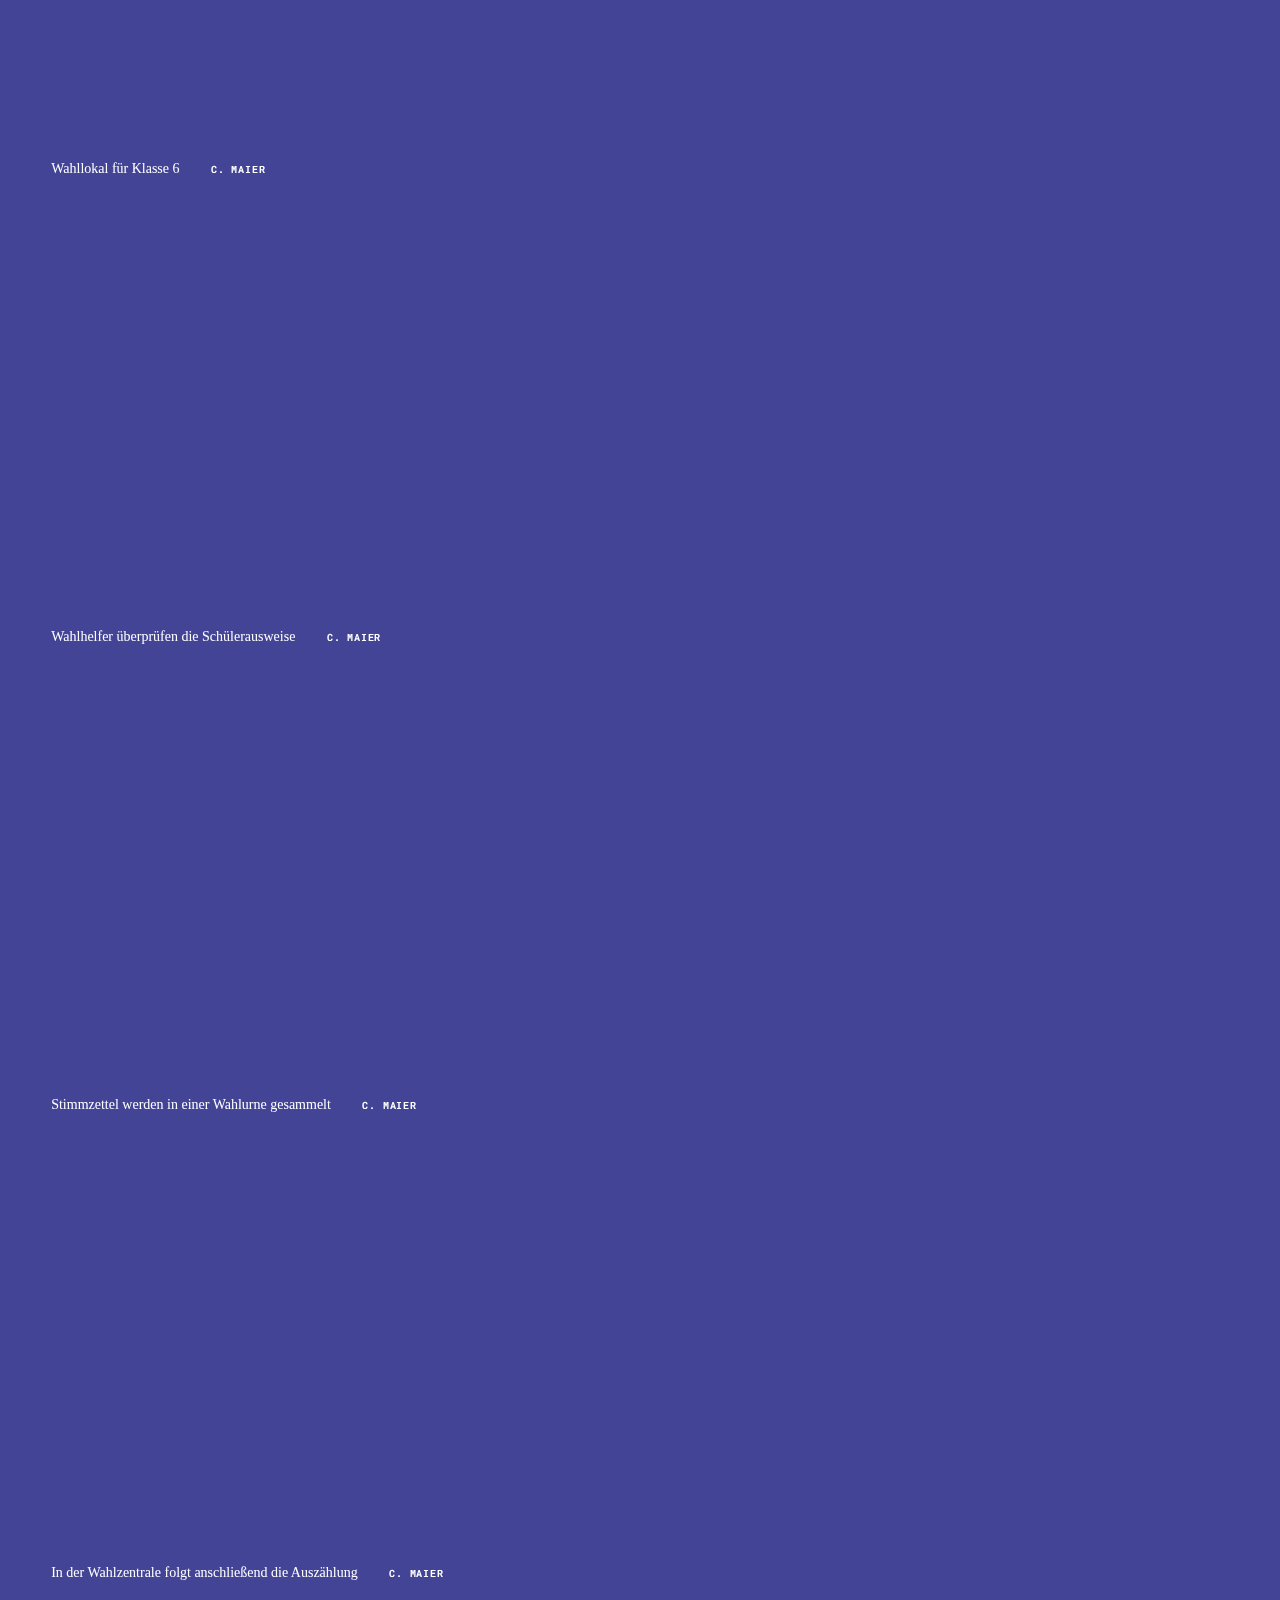
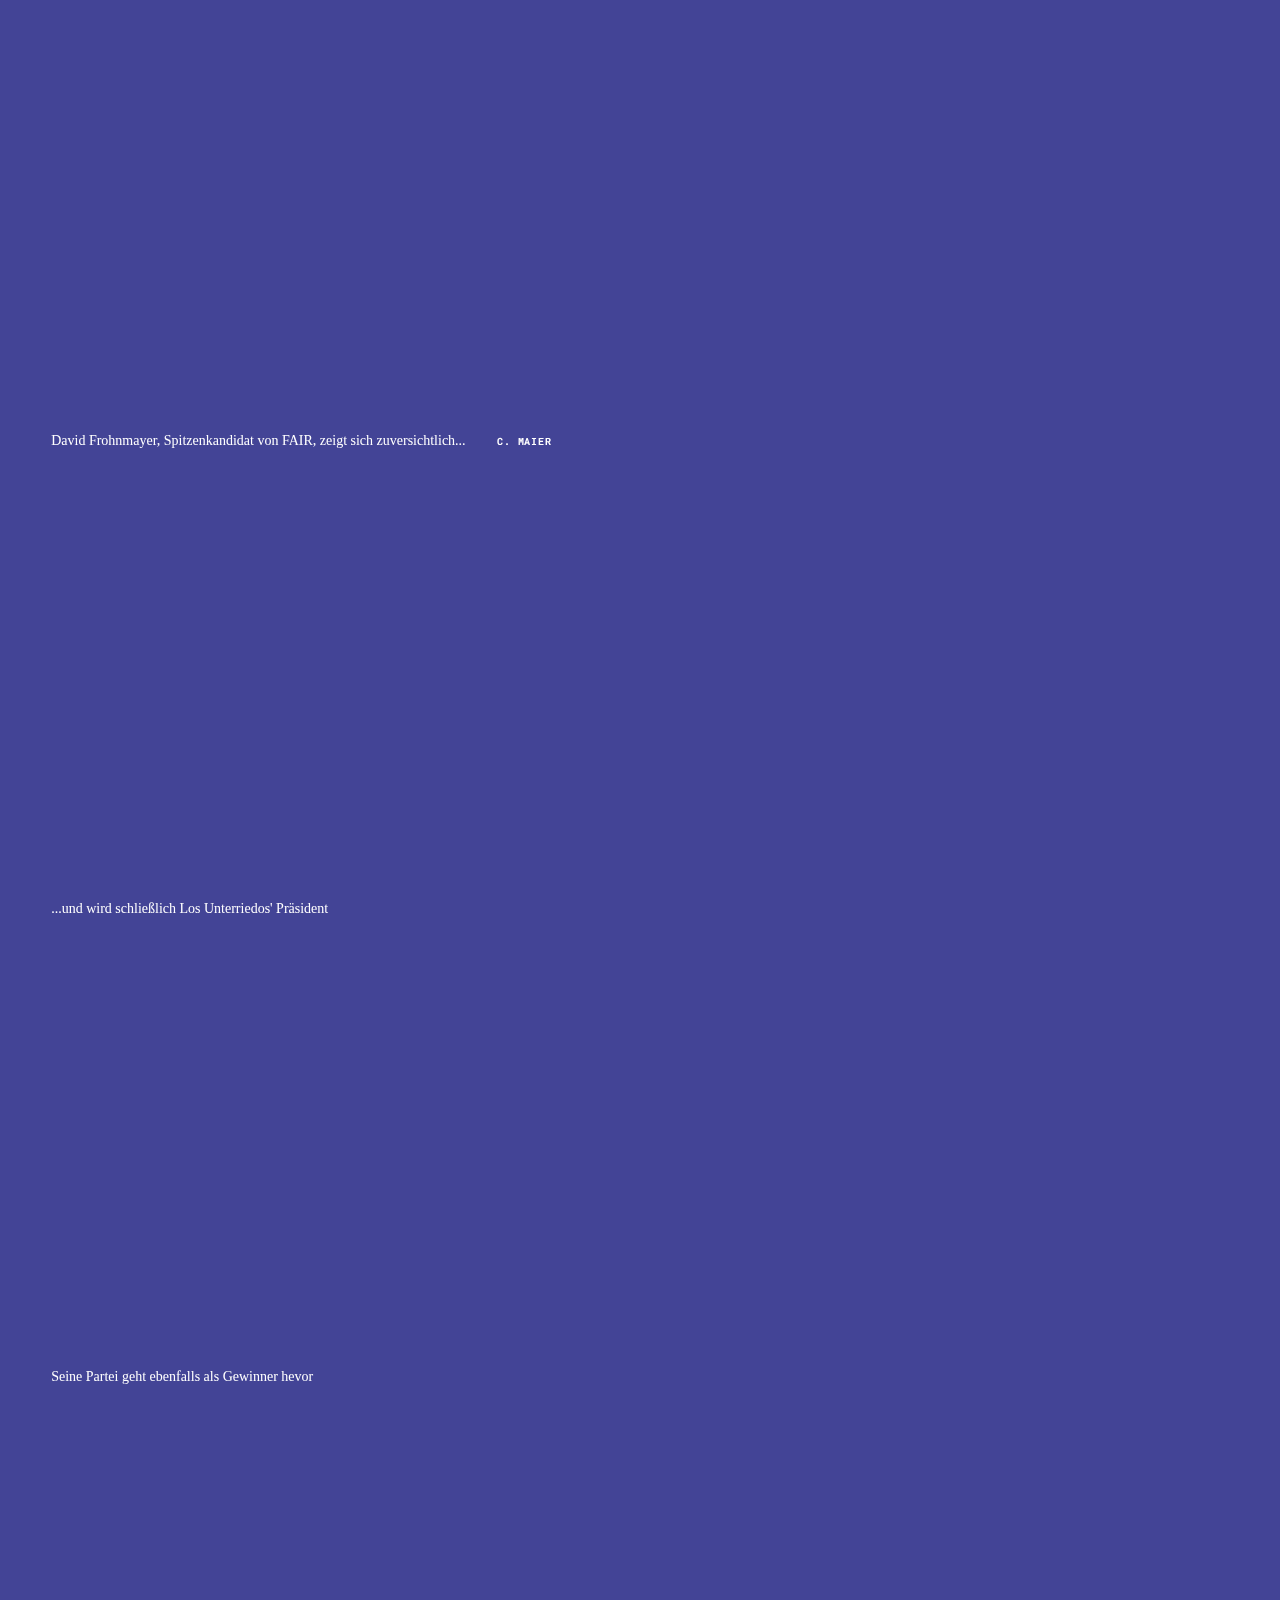
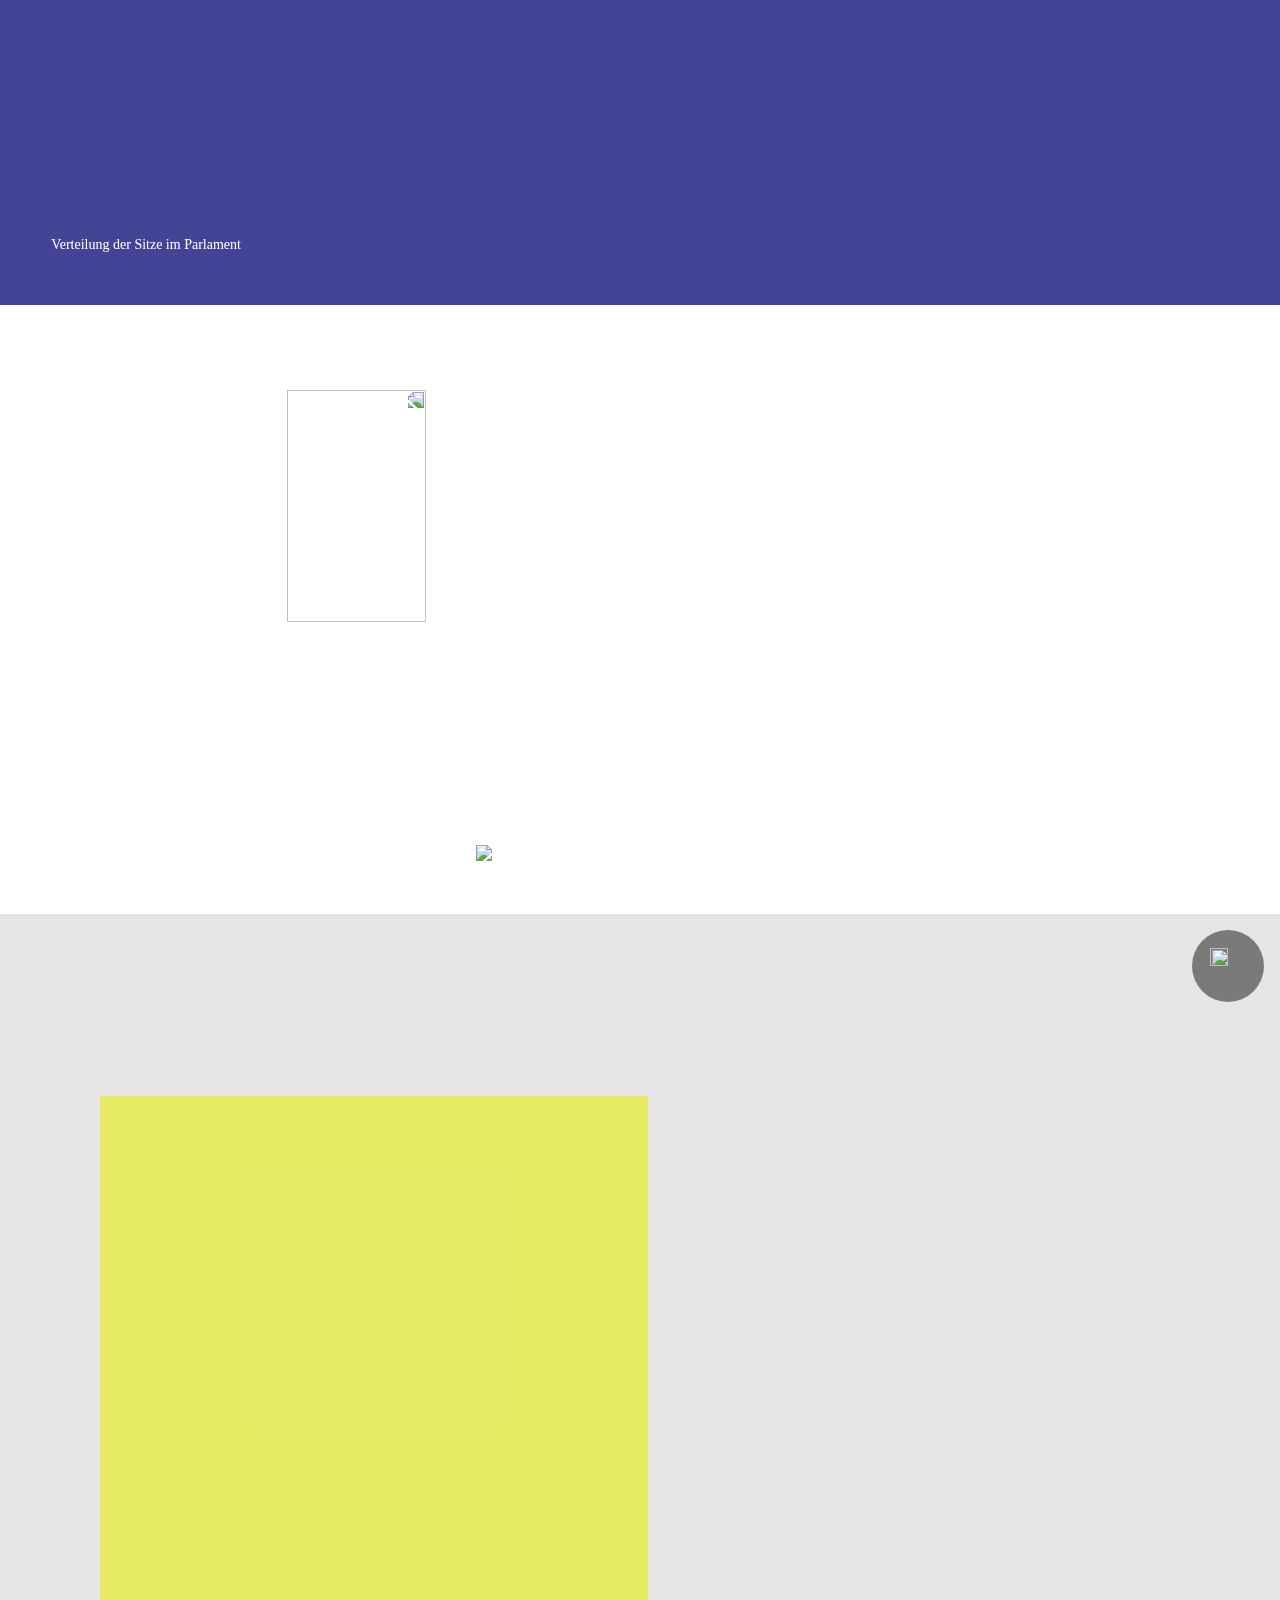
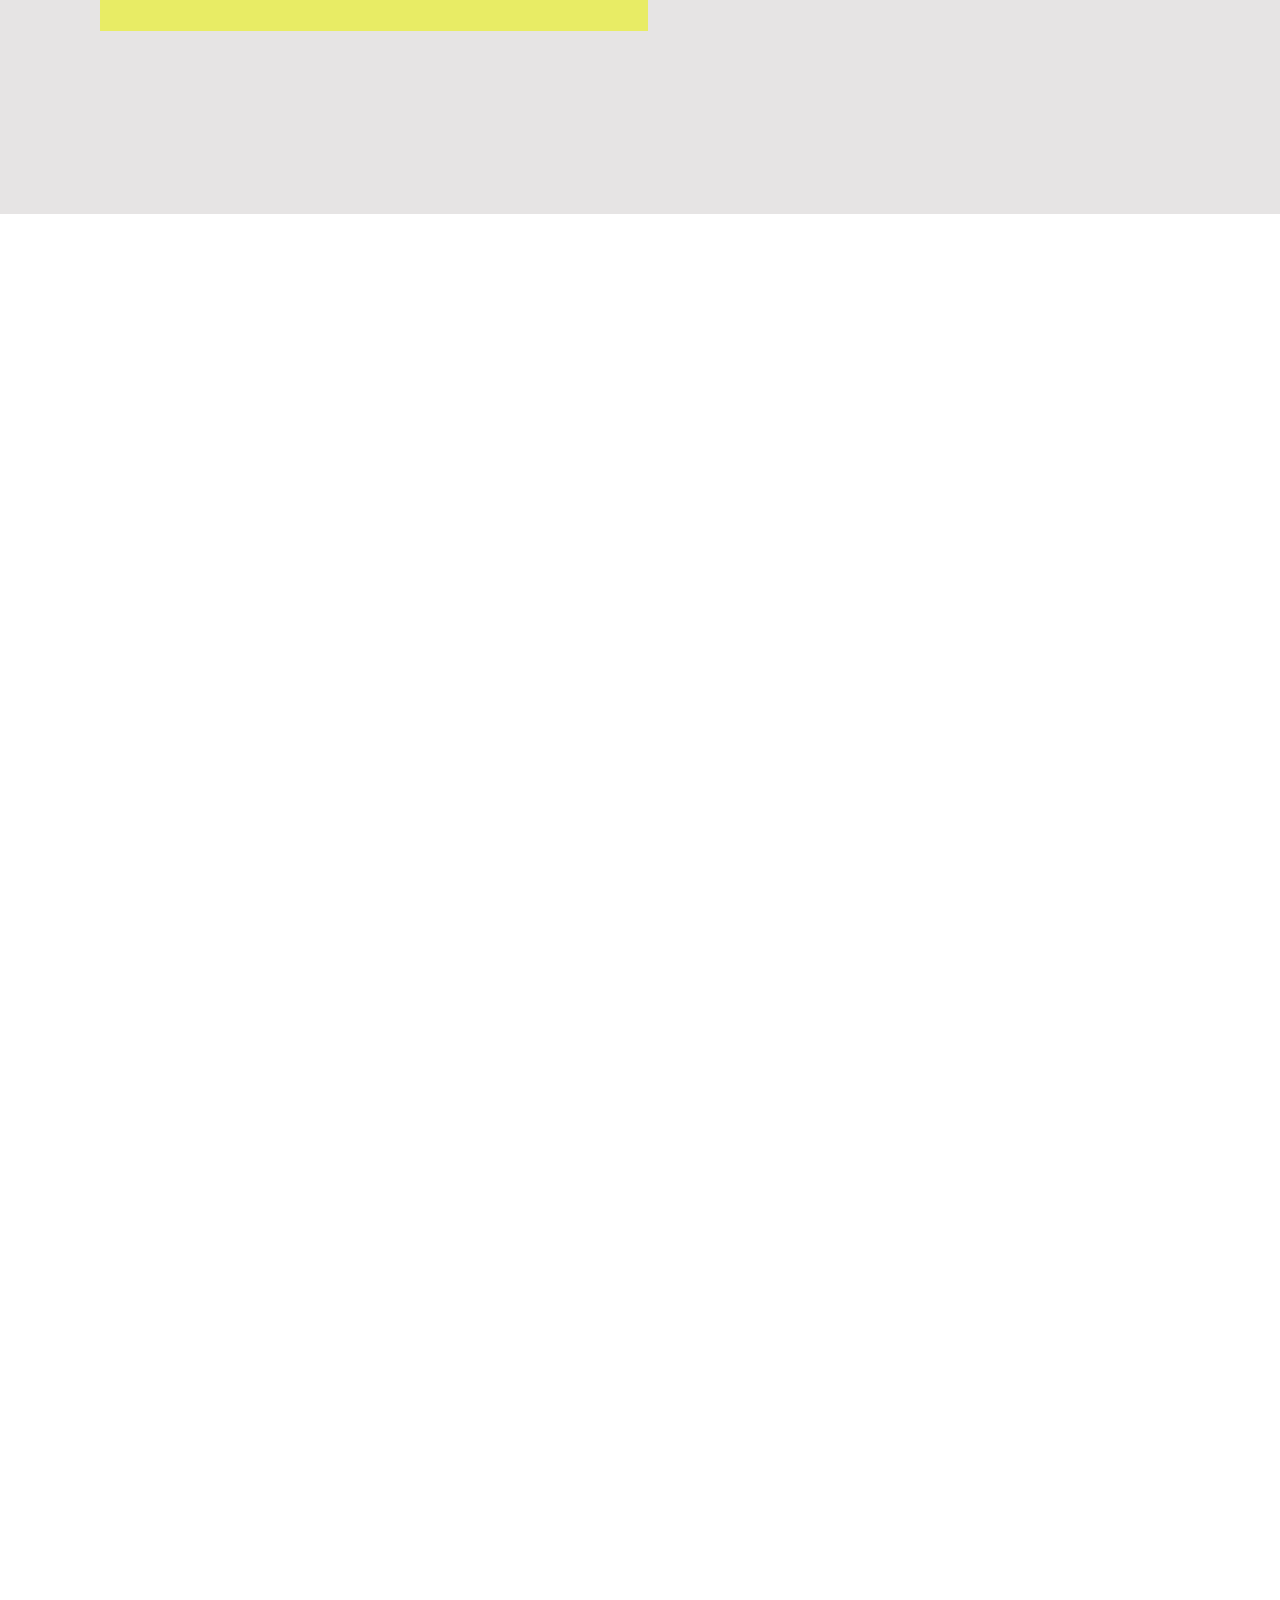
==== commit e3c126ab: "Update index.html" ====
--- a/index.html
+++ b/index.html
@@ -1716,7 +1716,6 @@
     
 <div class="mobileFlex" style="height: 100vh; display: flex;">
     <div class="daybox" id="daybox1">
-        <div class="Klammer">
         <div id="staatseroeffnung">
             <div class="dayboxTrenner">
             <p class="mobileKapitelueberschrift mobileKapitelueberschriftTeaser" style="font: 3.5em Cabin;font-weight:bold ;color: rgba(0,0,0,.9); line-height: 1;">
@@ -1727,16 +1726,11 @@
                 Mittwoch •  18. Juli 2018
             </p>
             <p class="dayboxCaption" style="color:rgba(0,0,0,.9)">Nach eineinhalb Jahren Vorbereitungszeit ist nun der Moment gekommen: Frau Fuchs übergibt die Leitung an Präsident Frohnmayer und eröffnet den Staat Los Unterriedos.</p>
-            <div class="highlightDax">
-                    <a class="highlight" href="https://www.youtube.com/watch?v=mg9TTCGtPZ4" target="_top"><img style="width:16px" src="https://res.cloudinary.com/unterrieden/image/upload/v1546273772/play-button.svg"></a>
-            </div>
     
             <div class="desktopPlayer">
                 <p class="playerButtonMargin">
                     <a class="playerButton playerButtonBlack" style="color:black!important" href="#play2">Video abspielen</a>
                 </p>
-    
-            </div>
         </div></div>
         <div class="dayboxPhotoCaption"><img class="attributionIcon" src="https://res.cloudinary.com/unterrieden/image/upload/v1544117673/ui-camera-black.svg"><p class="attributionText" style="margin-left:5px">SZBZ/Rebekka Groß</p></div></div></div>
     
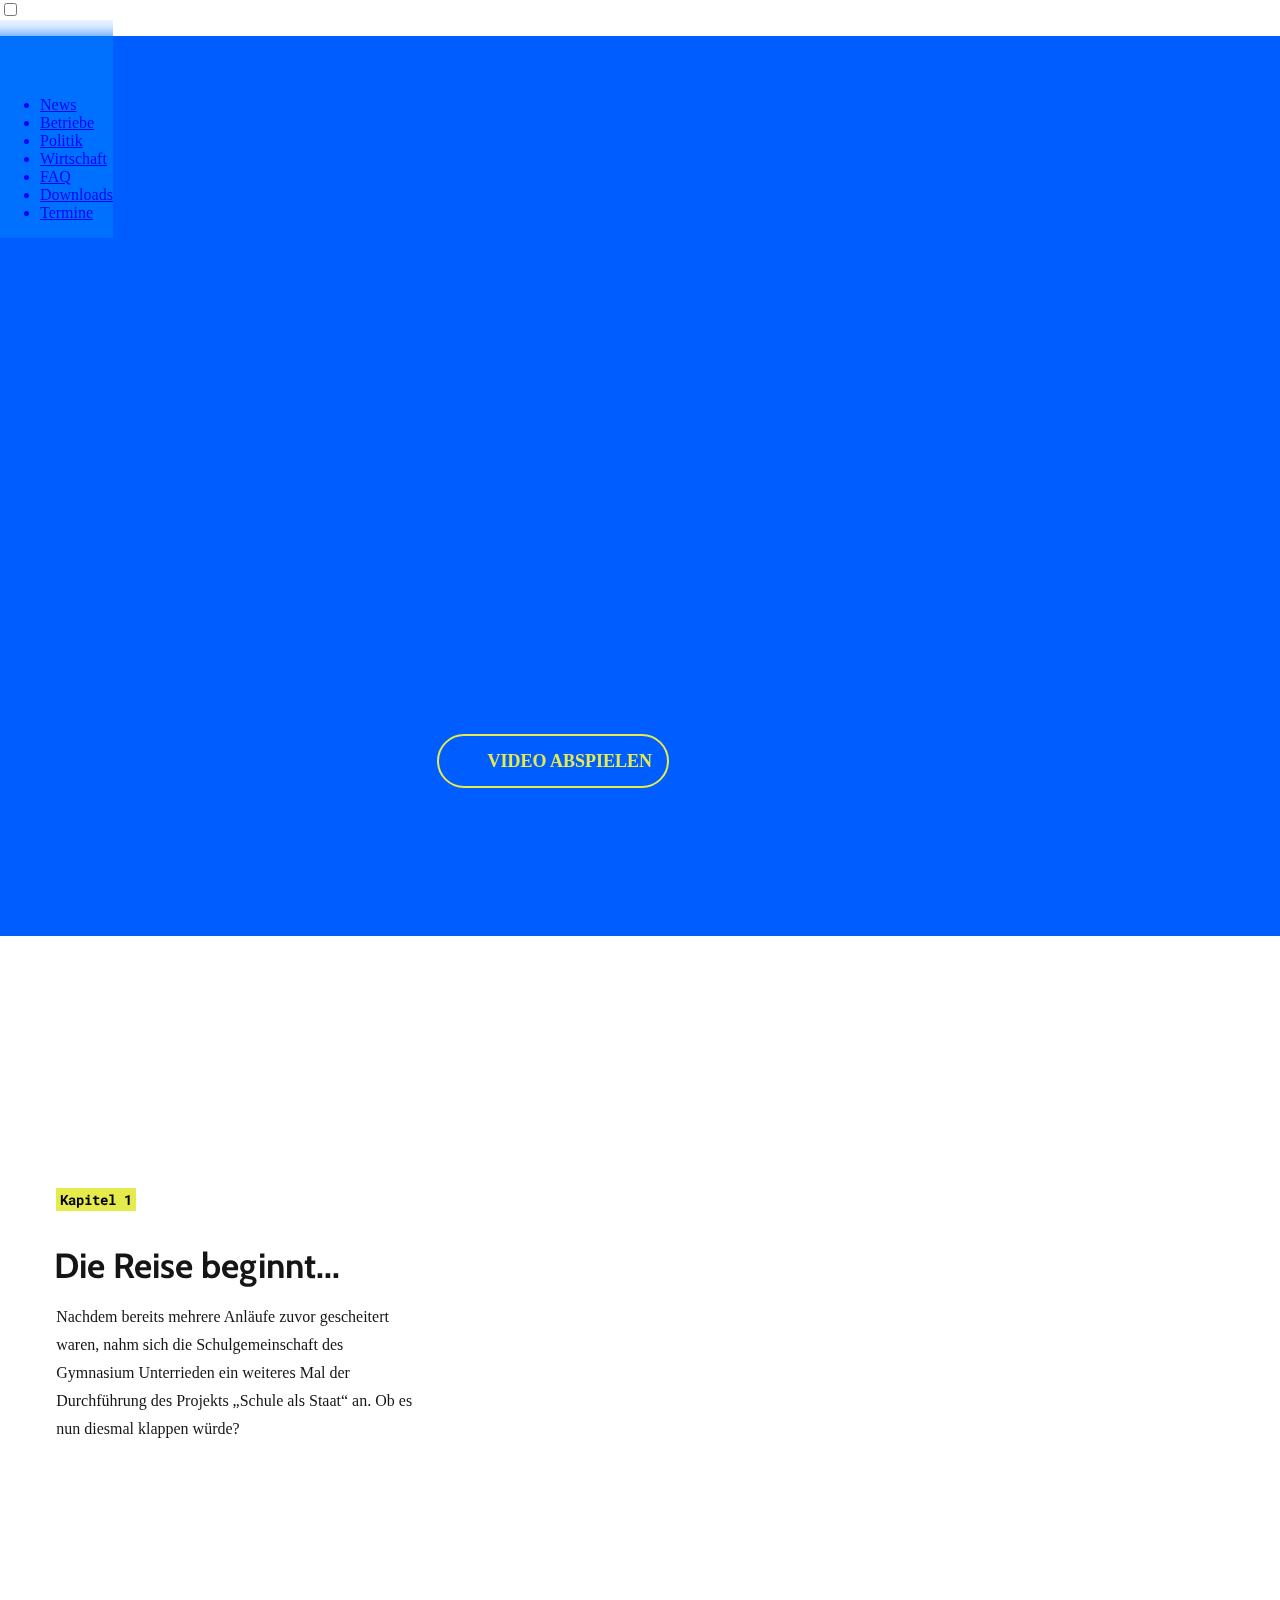
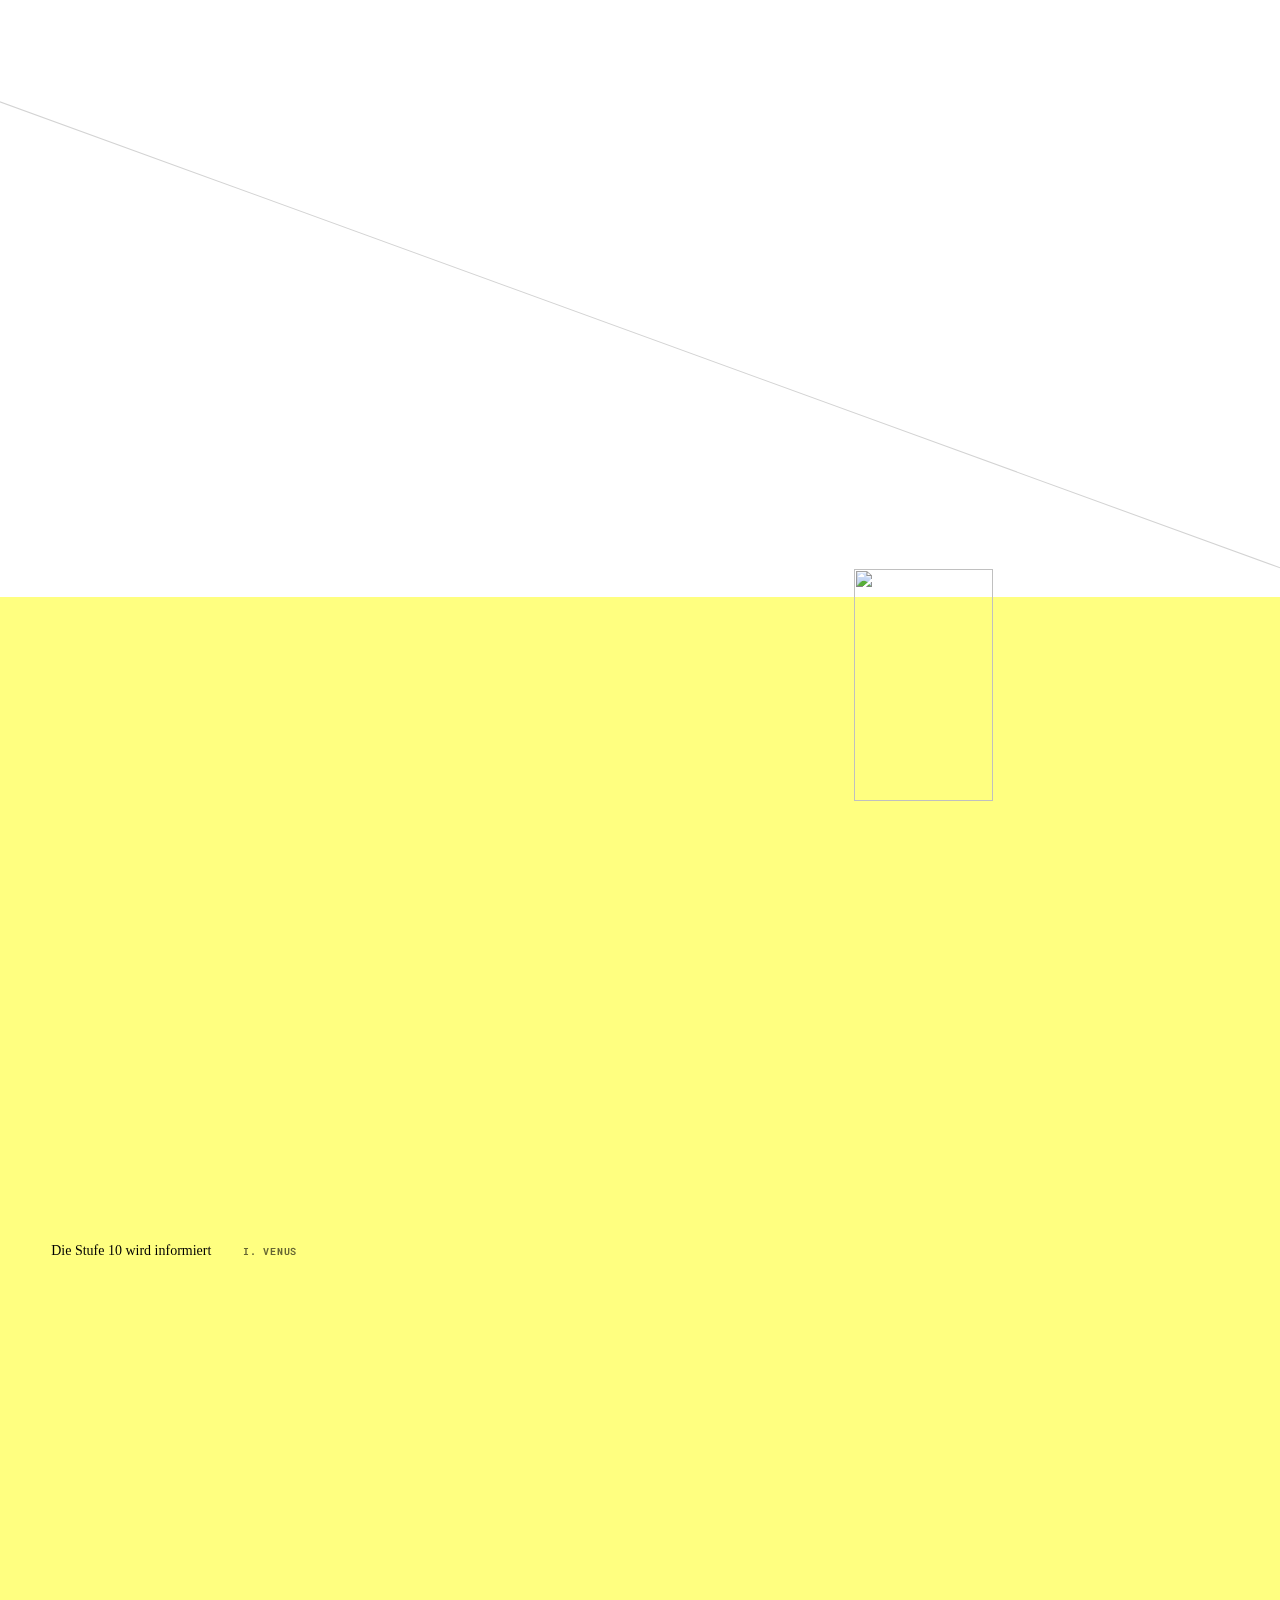
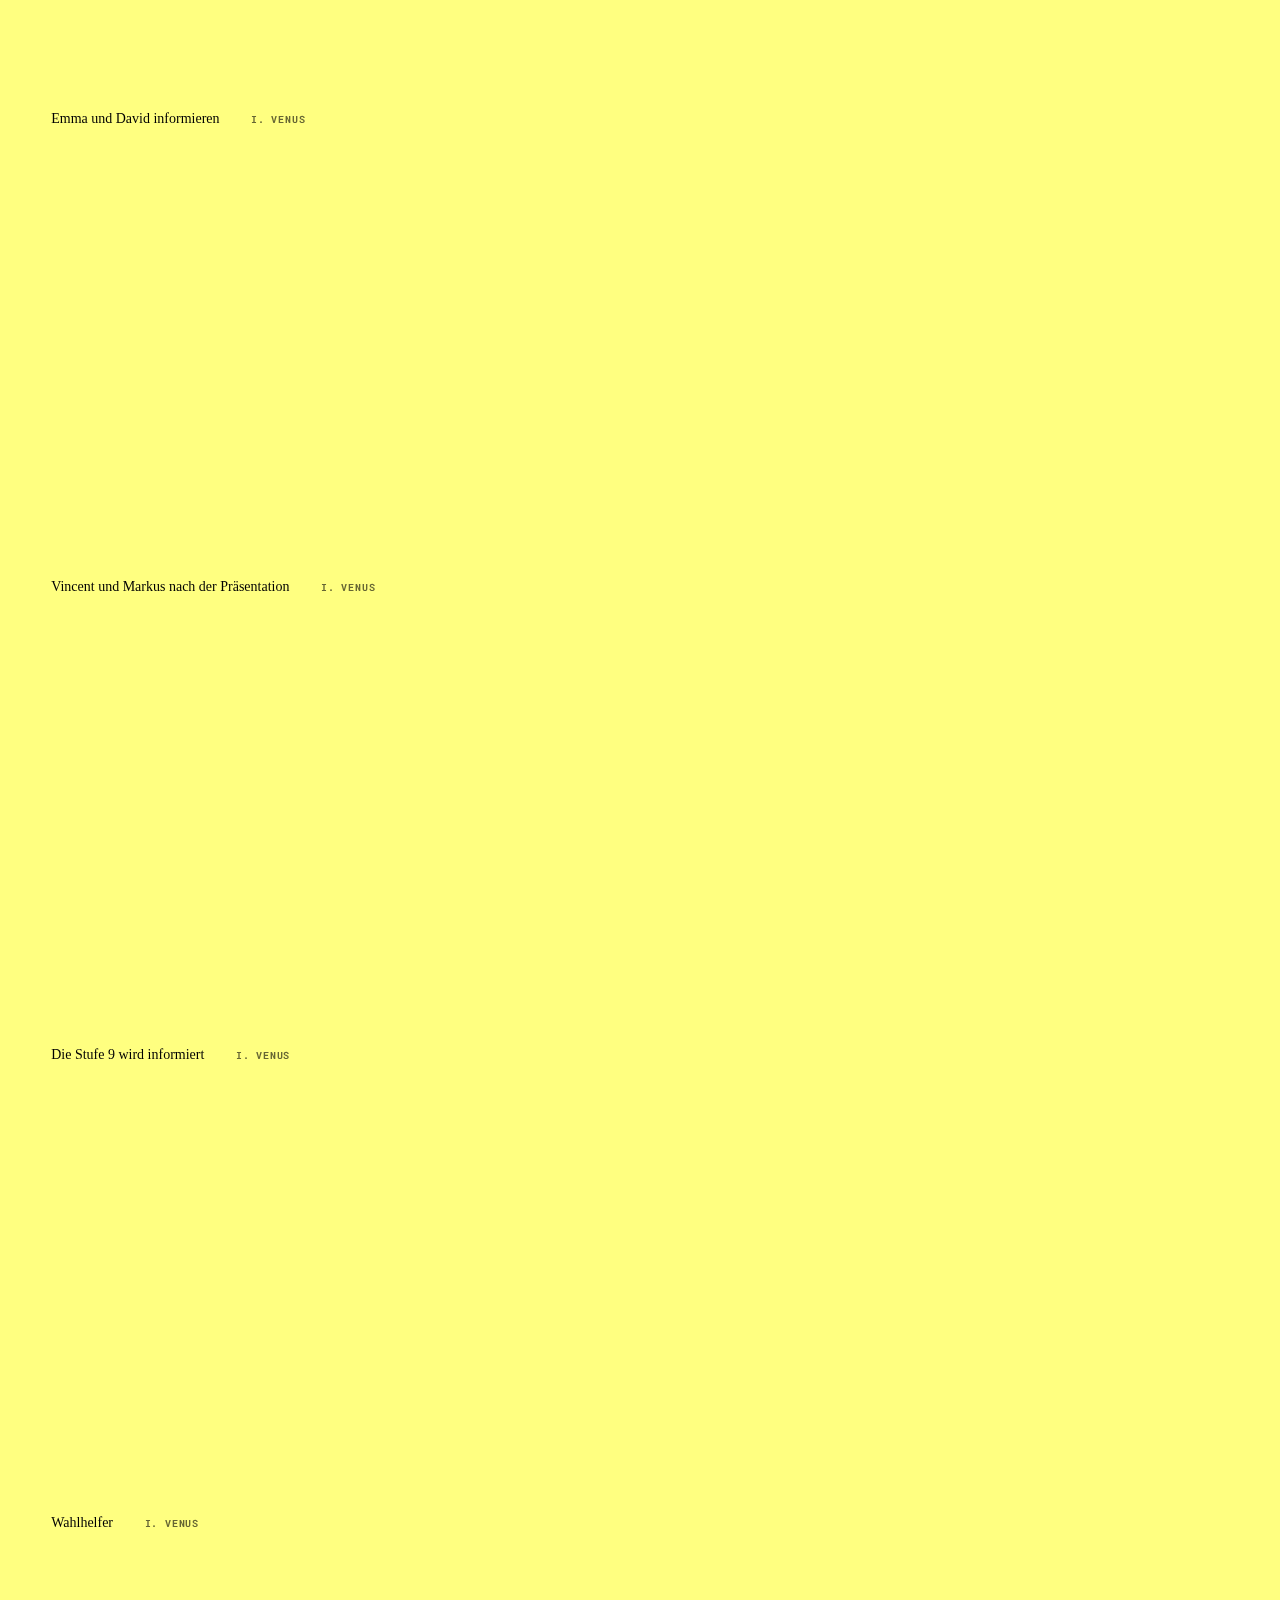
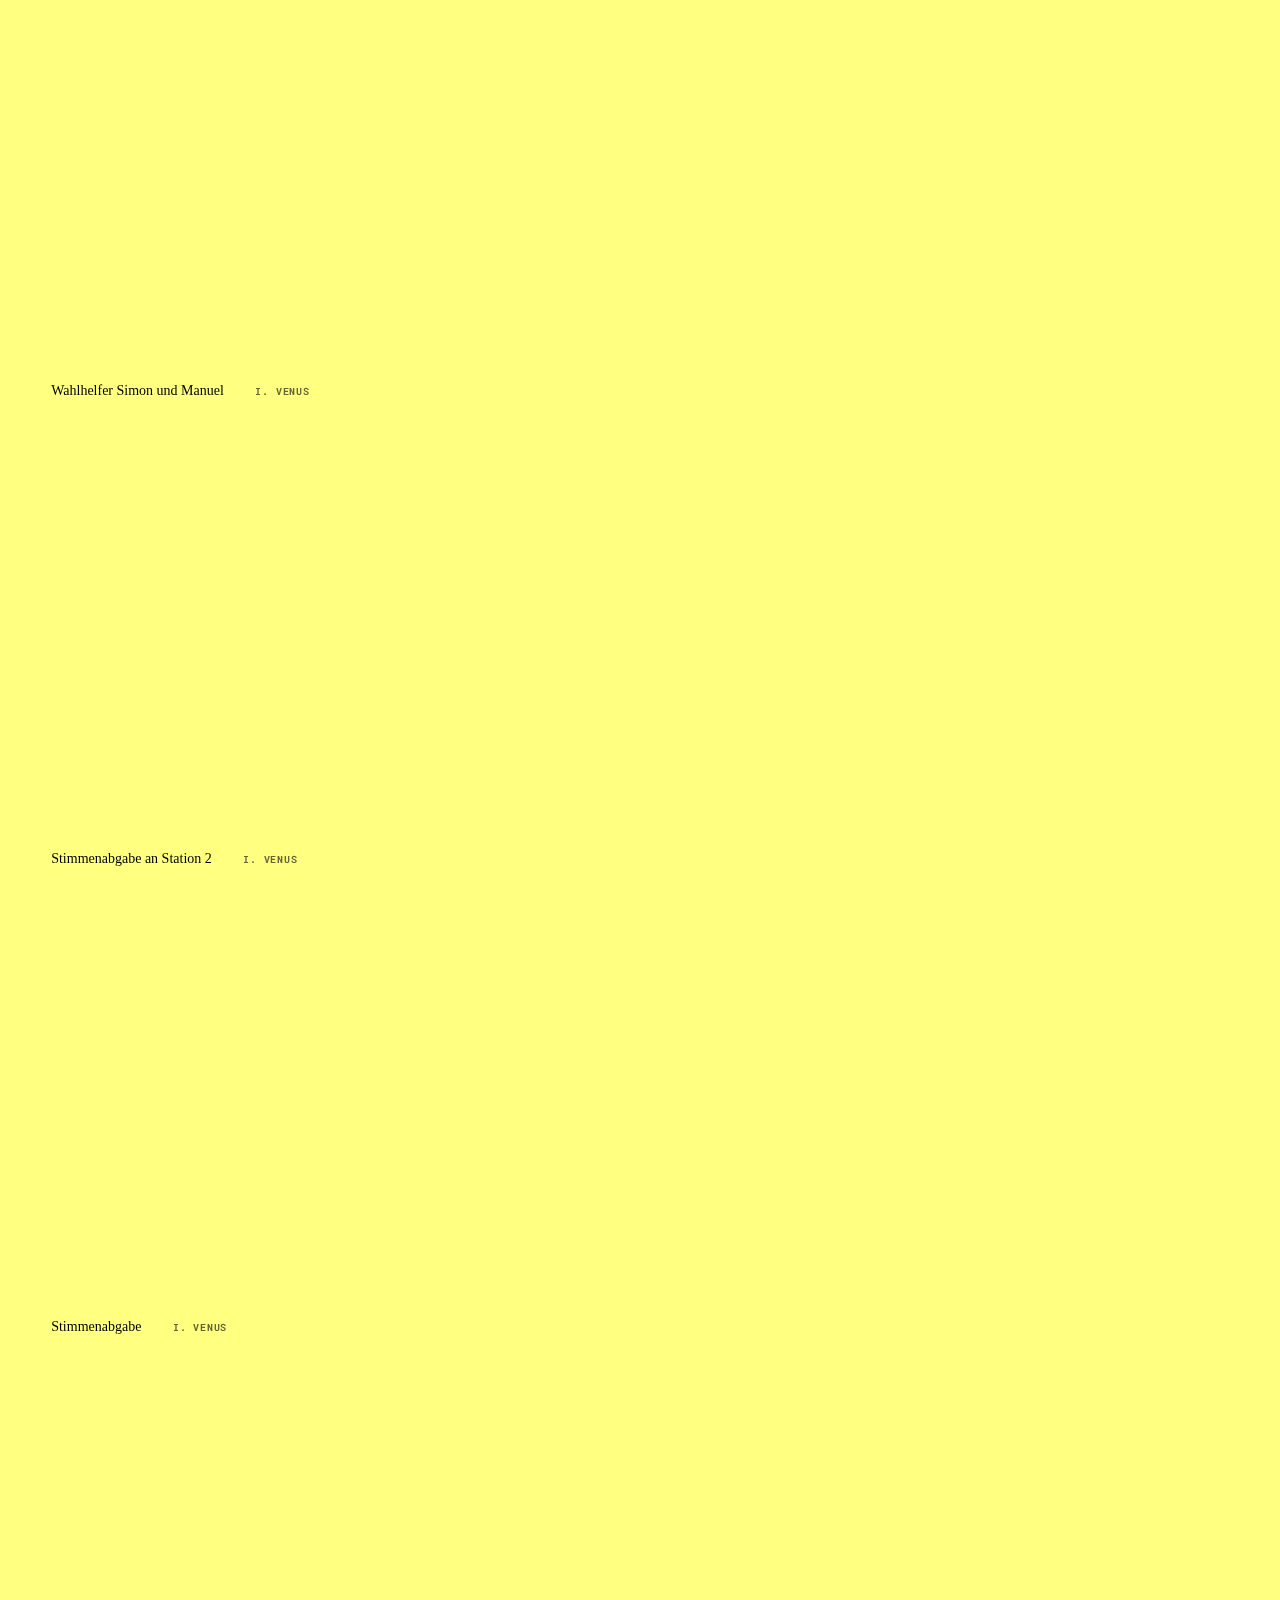
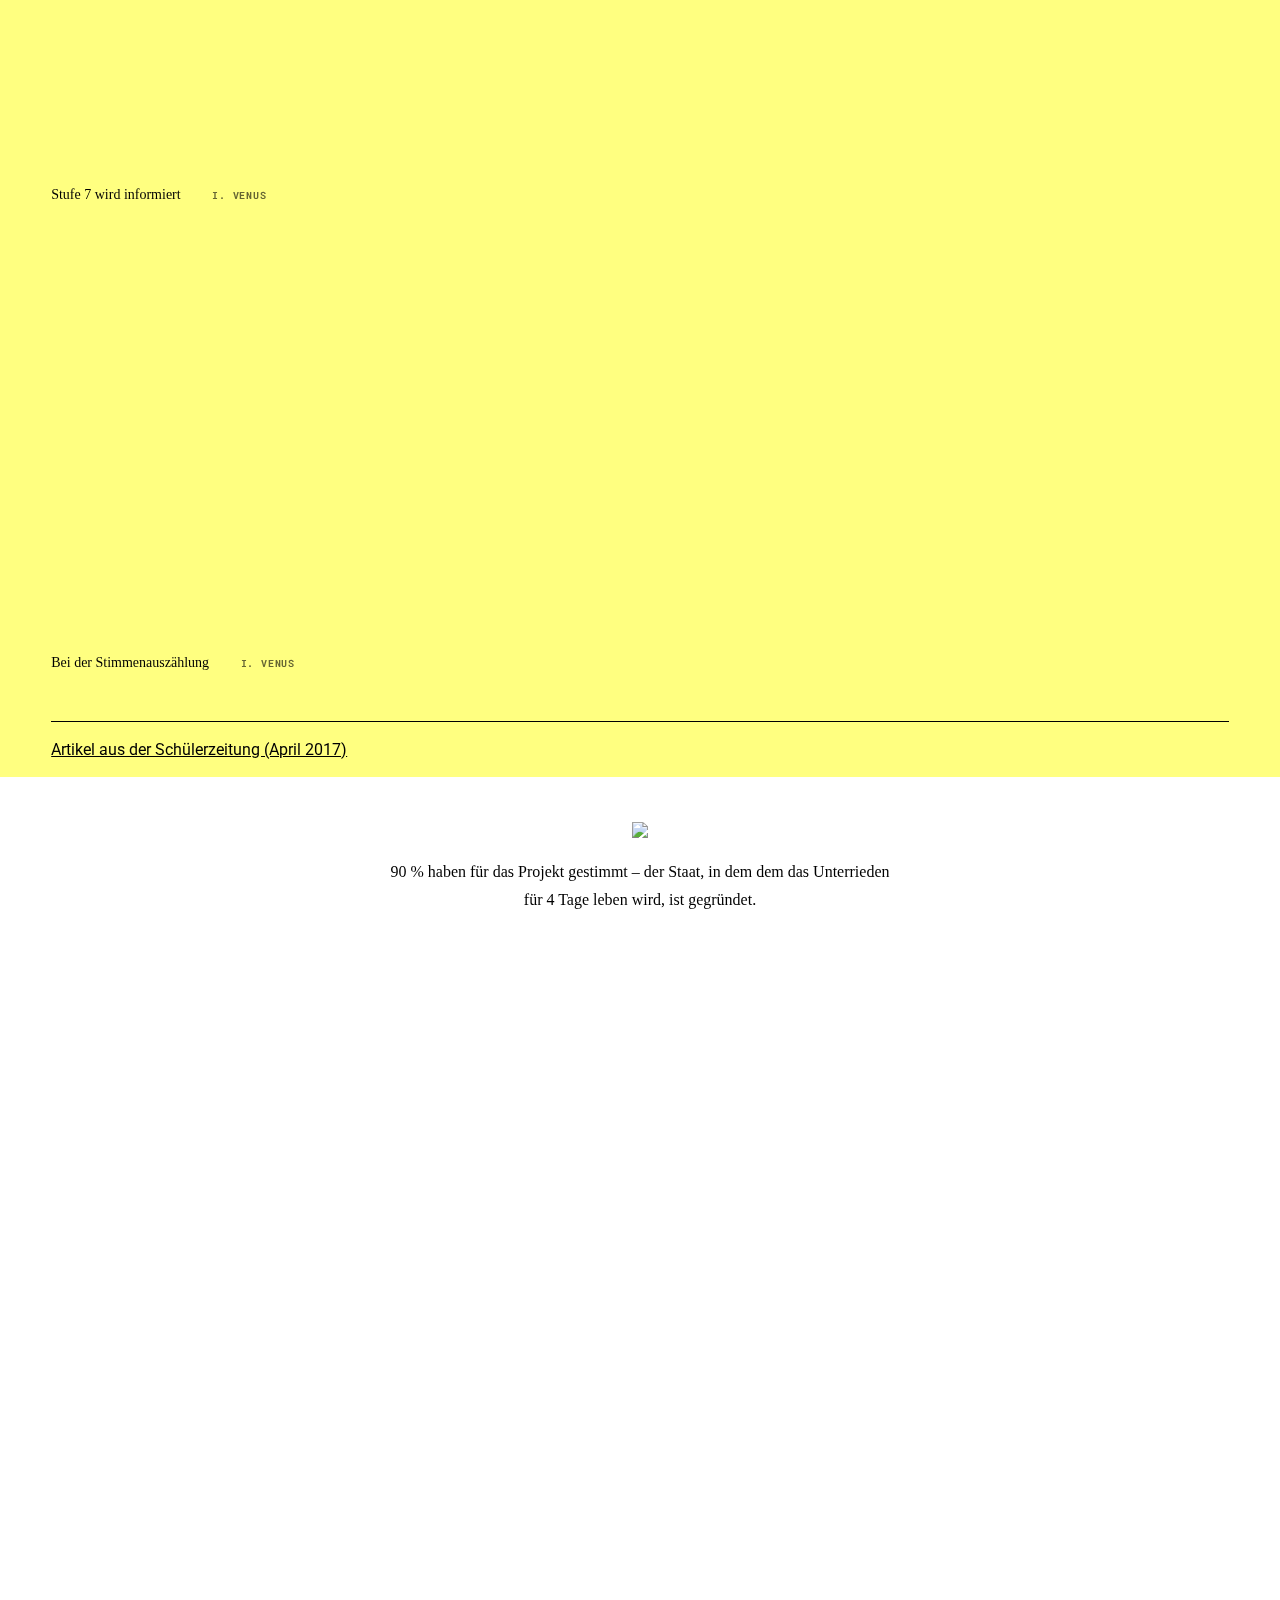
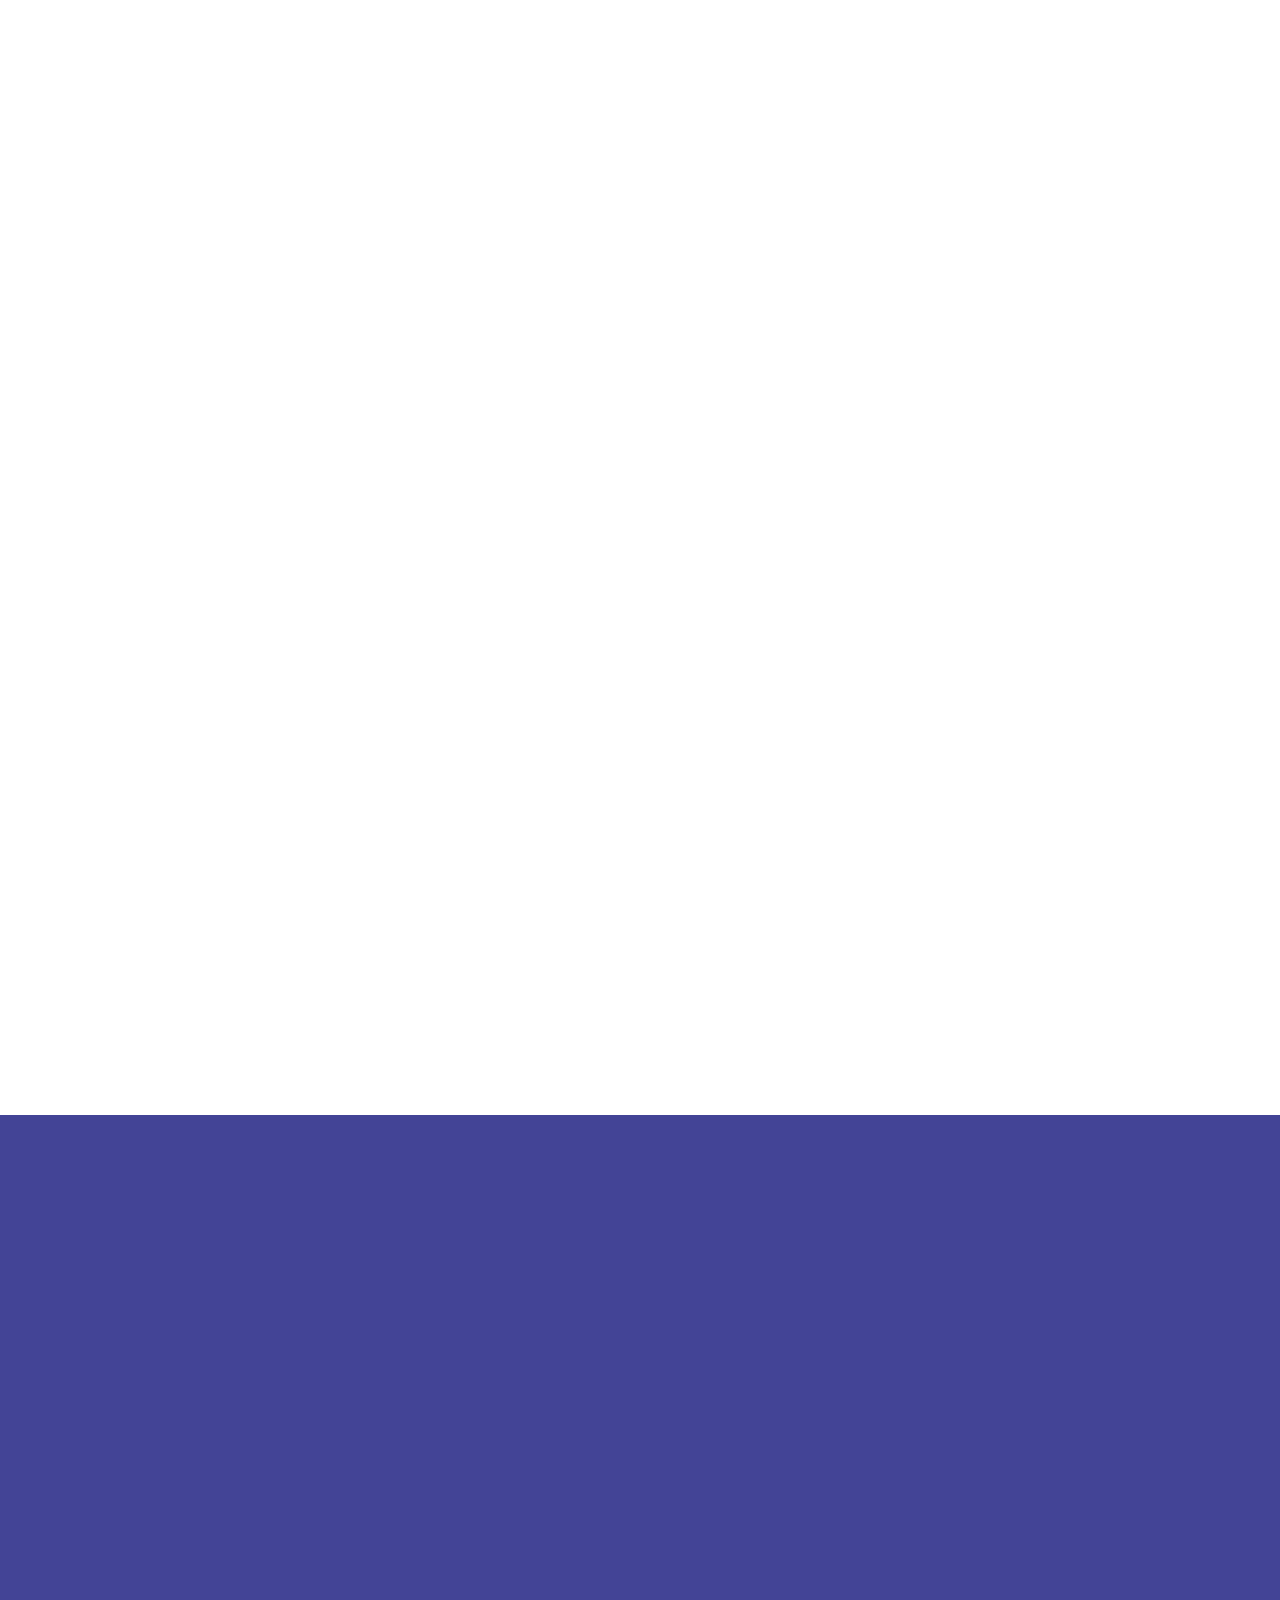
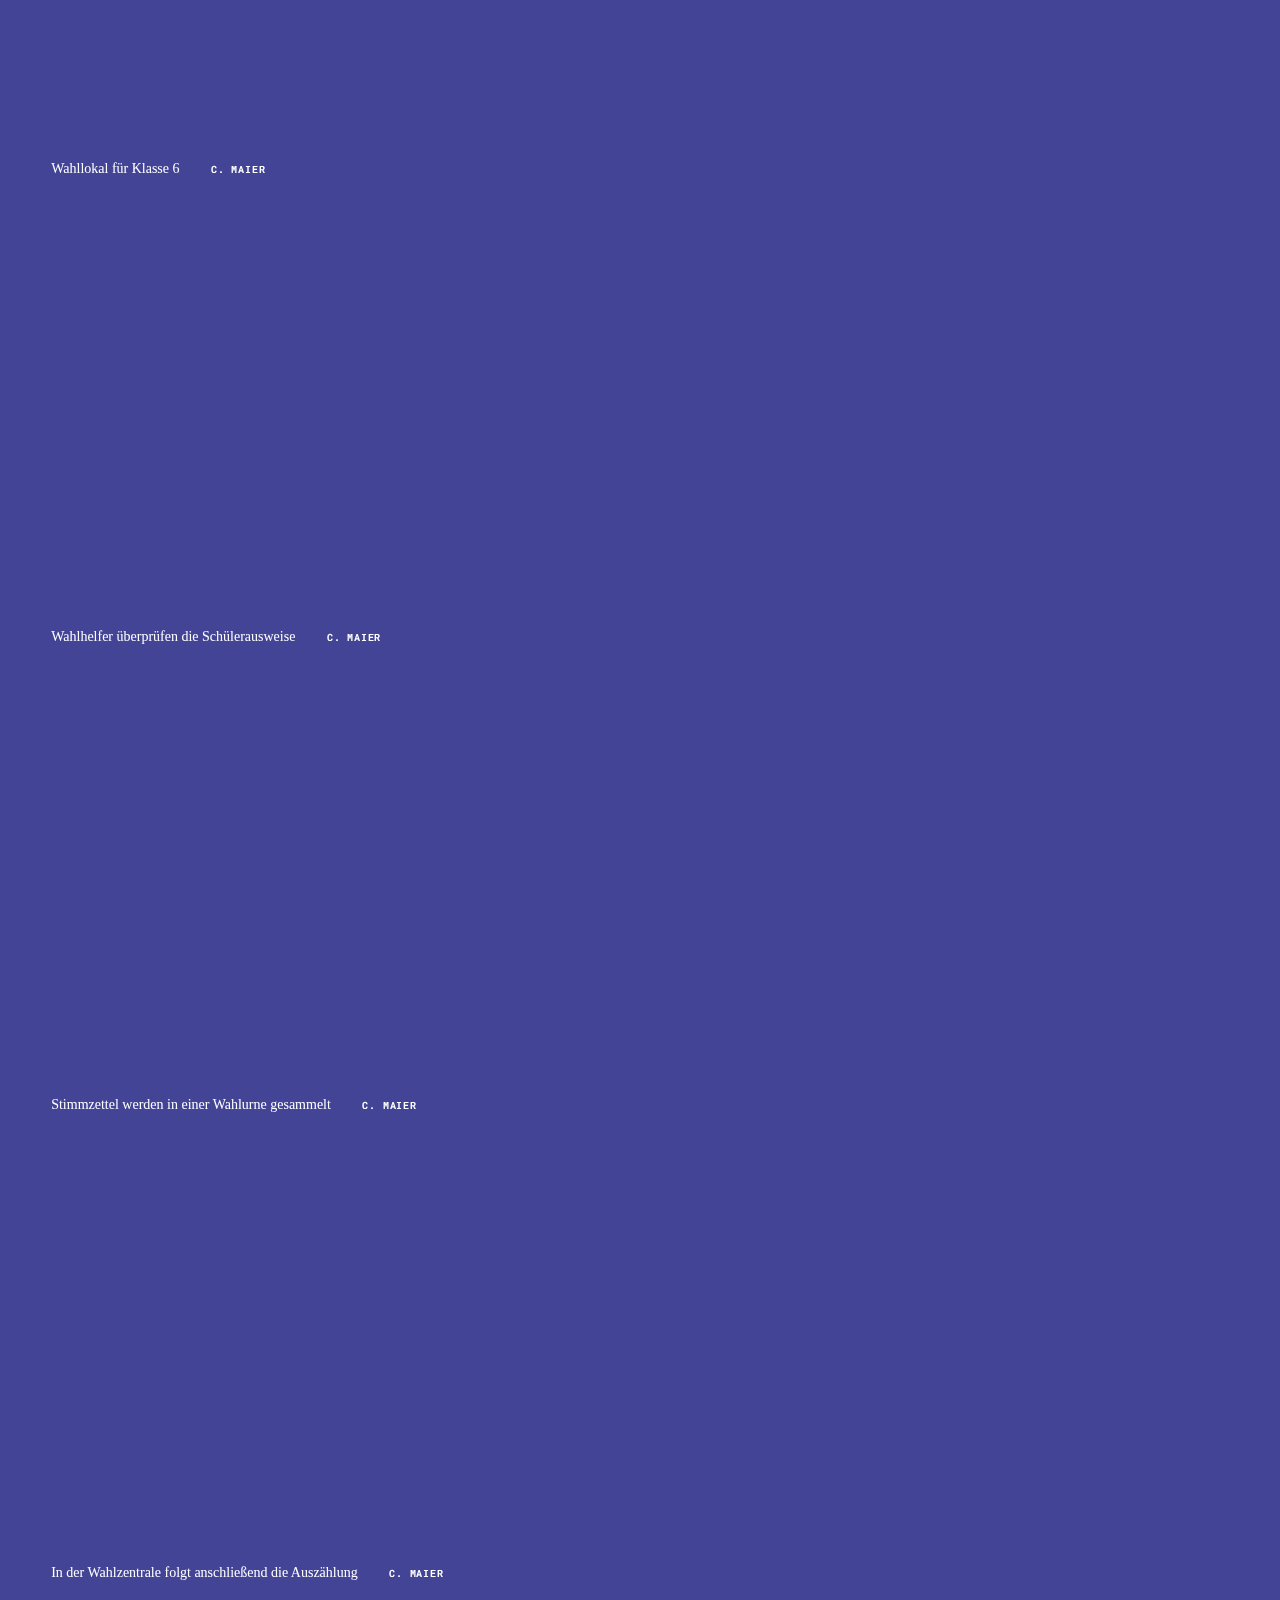
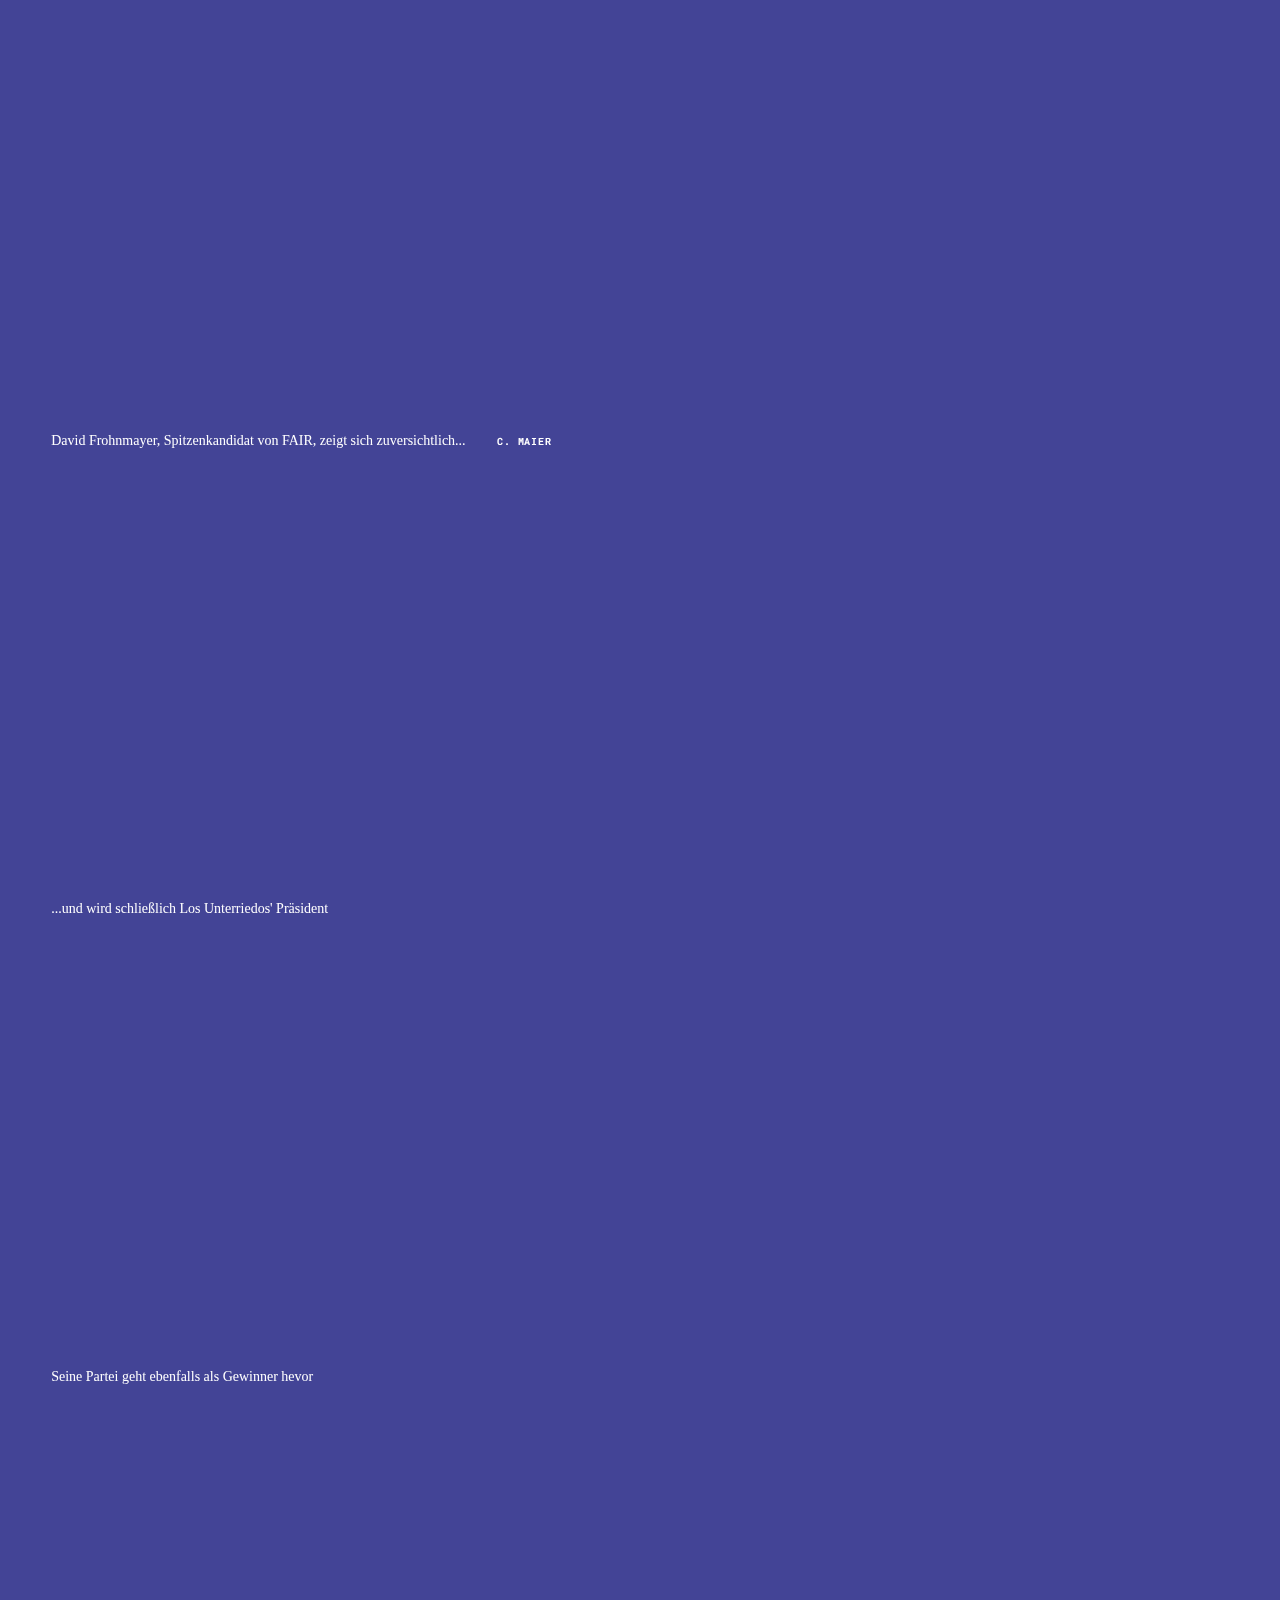
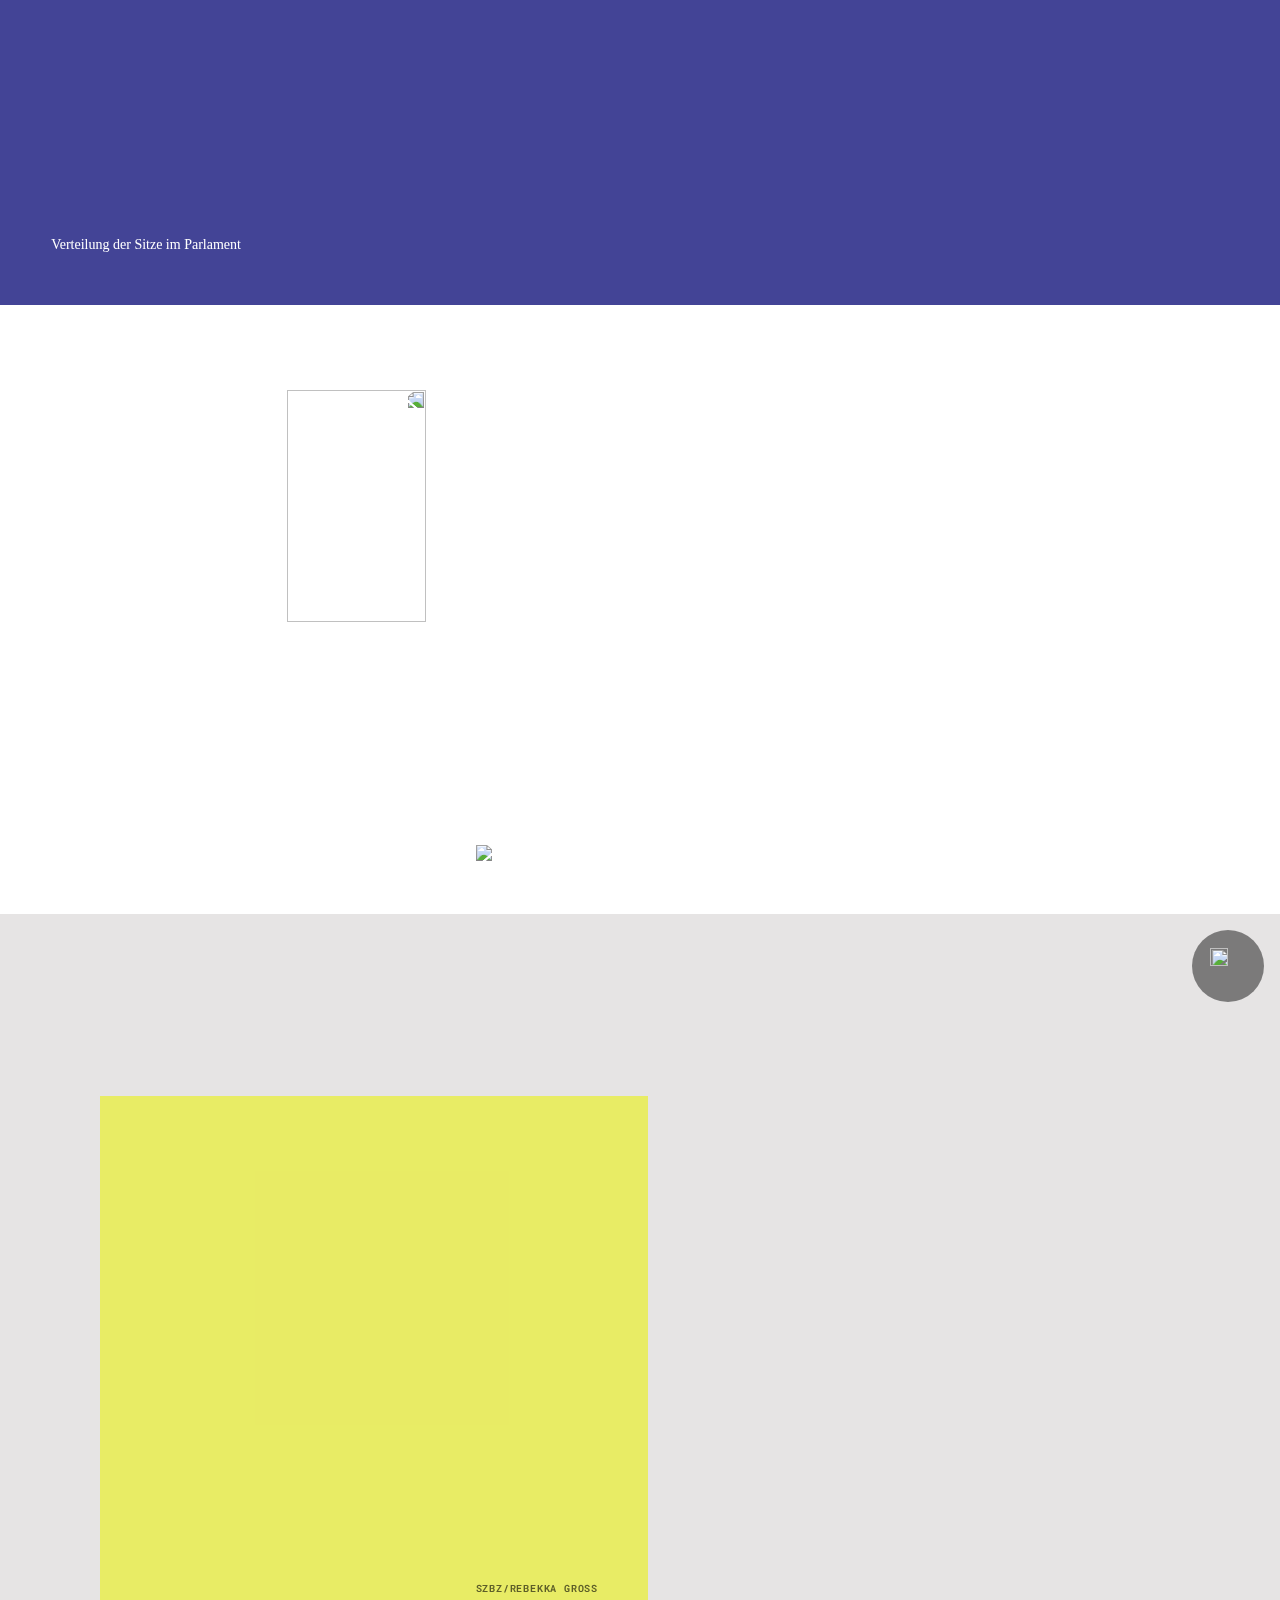
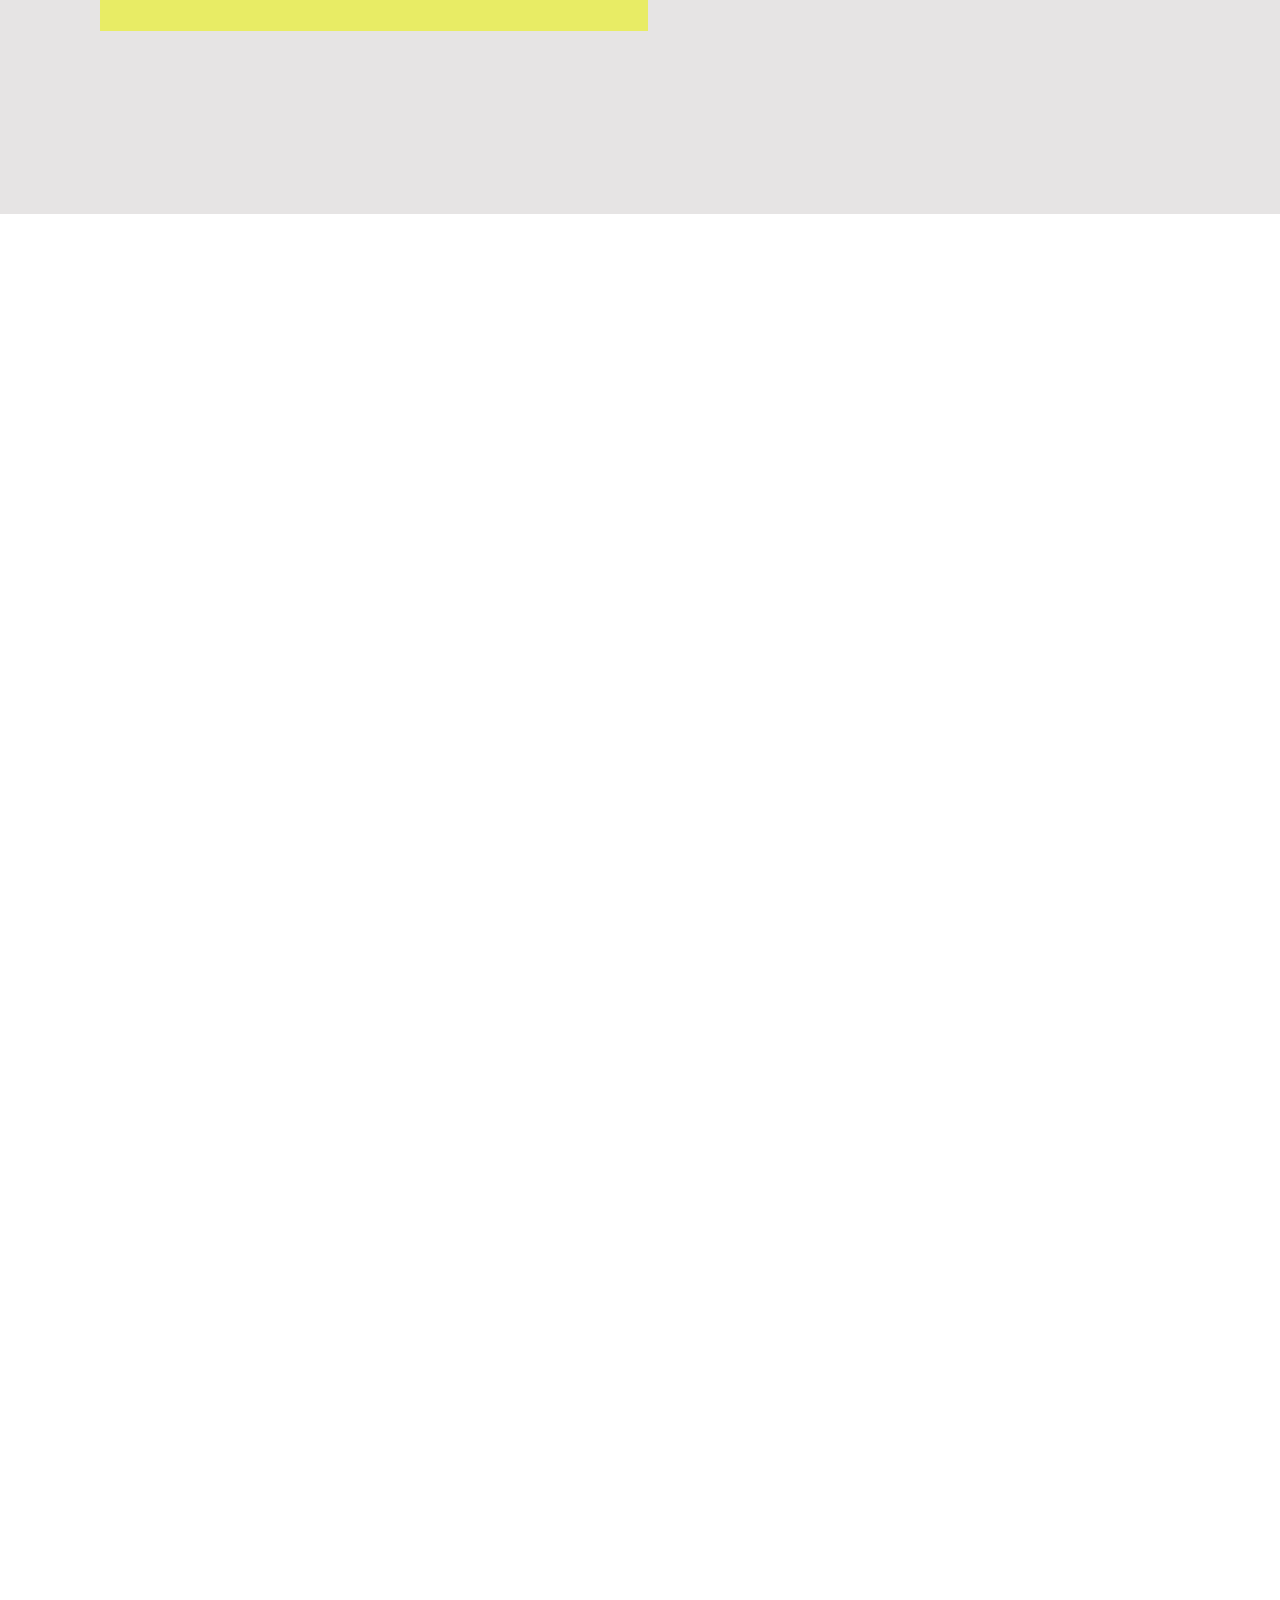
==== commit c4ac27b2: "Update index.html" ====
--- a/index.html
+++ b/index.html
@@ -1717,7 +1717,7 @@
 <div class="mobileFlex" style="height: 100vh; display: flex;">
     <div class="daybox" id="daybox1">
         <div id="staatseroeffnung">
-            <div class="dayboxTrenner">
+            <div class="dayboxTrenner"></div>
             <p class="mobileKapitelueberschrift mobileKapitelueberschriftTeaser" style="font: 3.5em Cabin;font-weight:bold ;color: rgba(0,0,0,.9); line-height: 1;">
                 Staatseröffnung
             </p>
